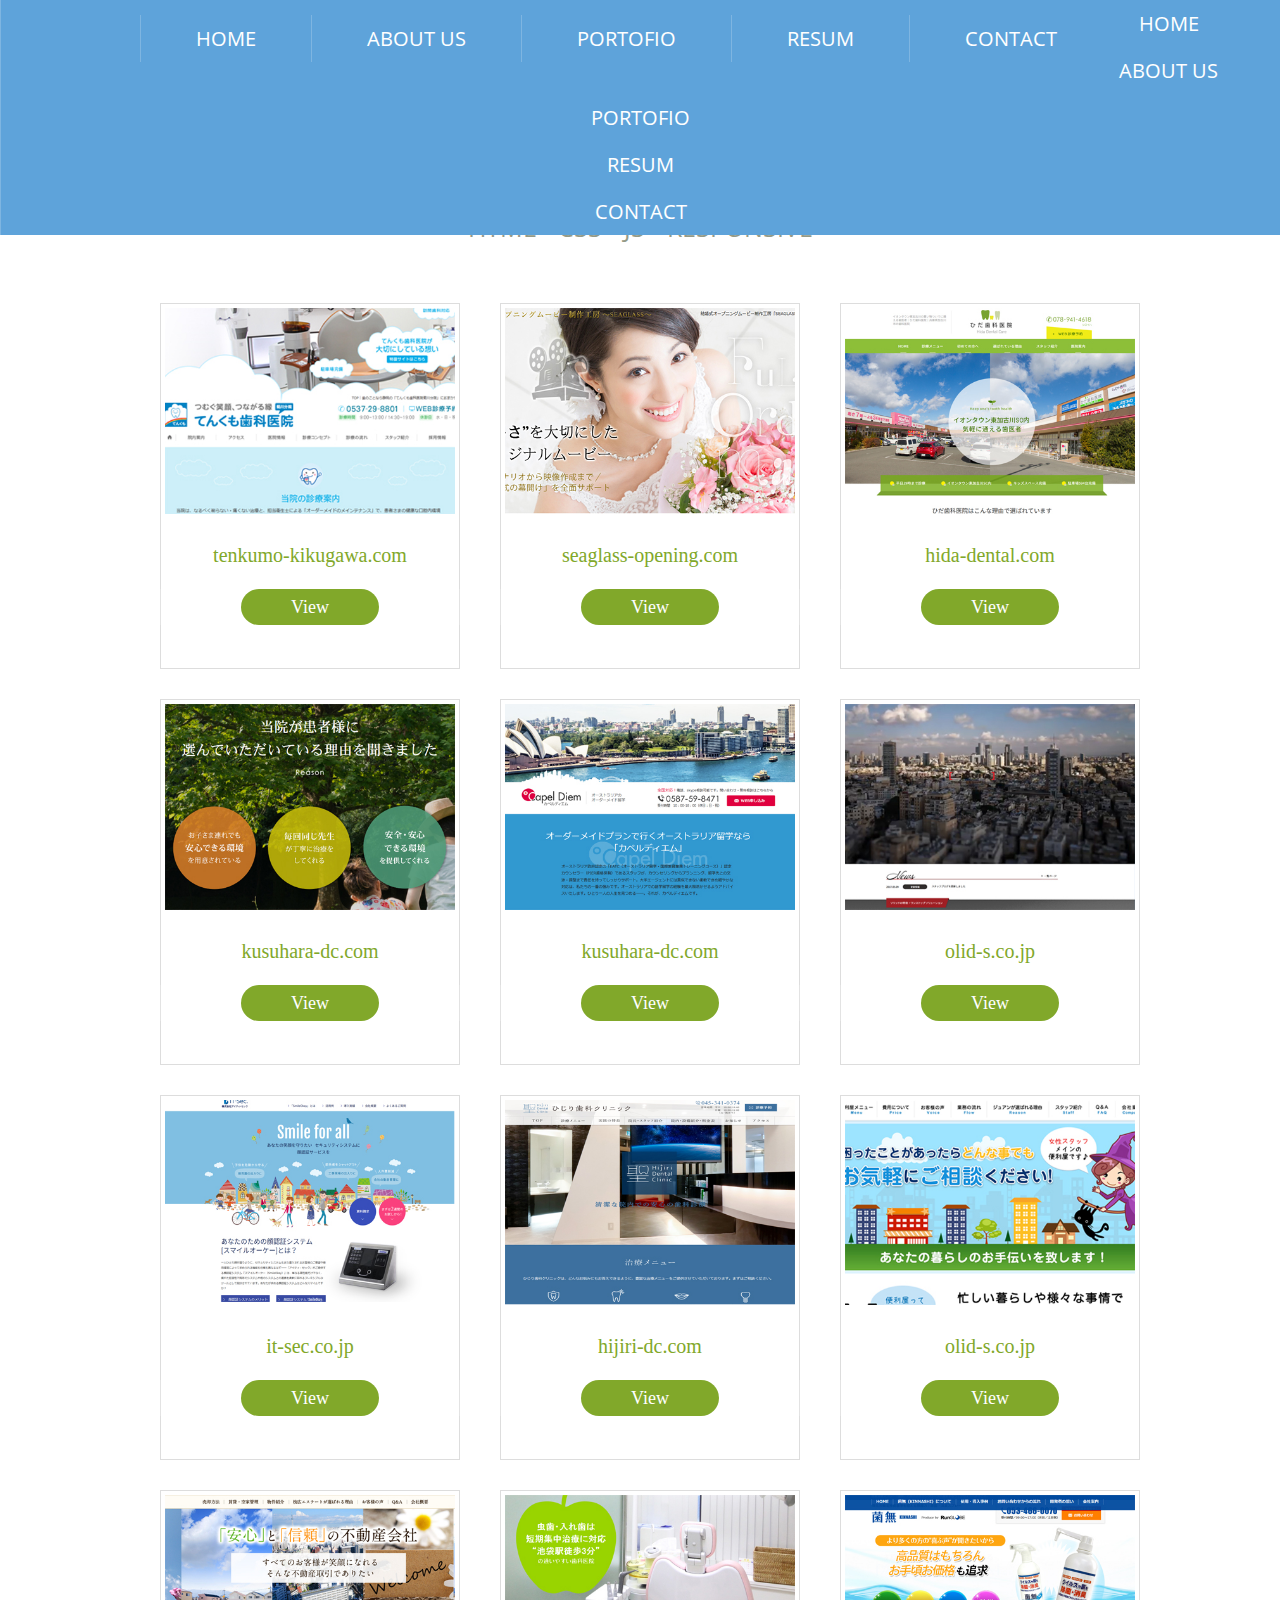
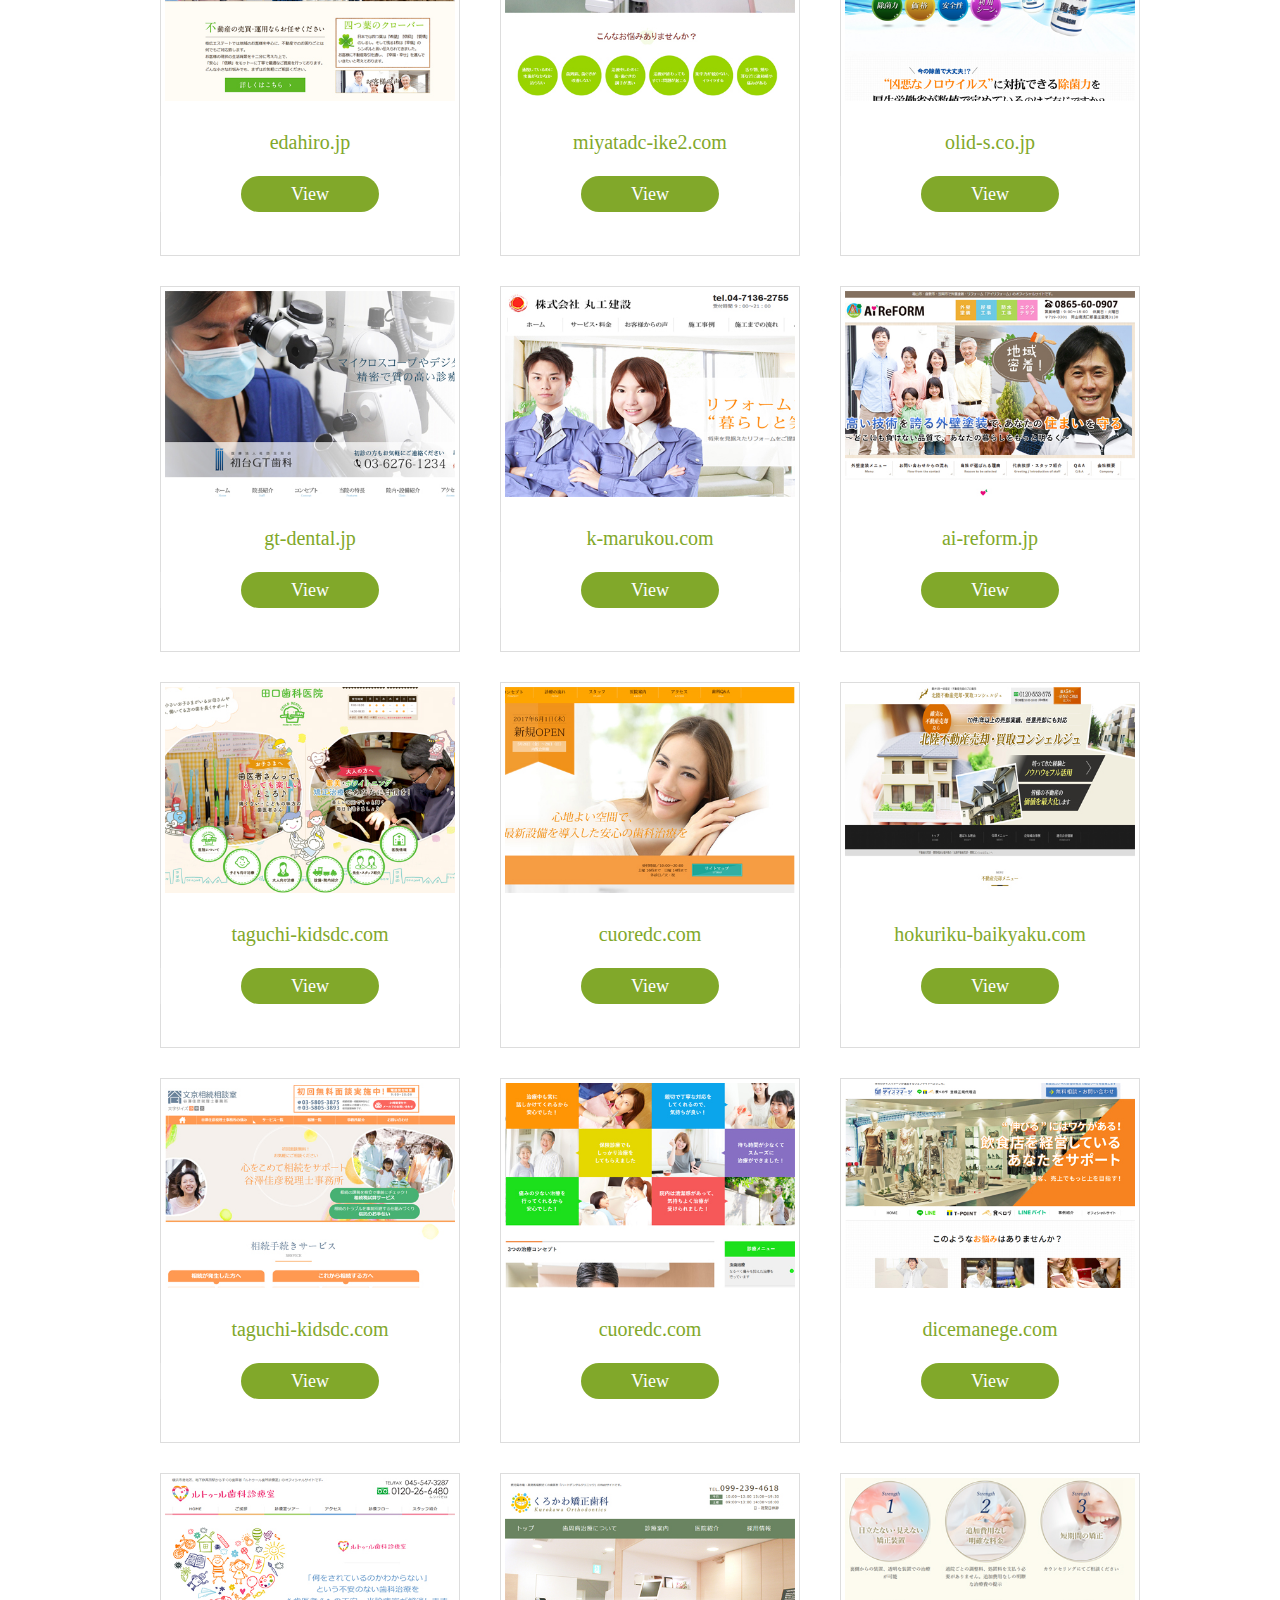
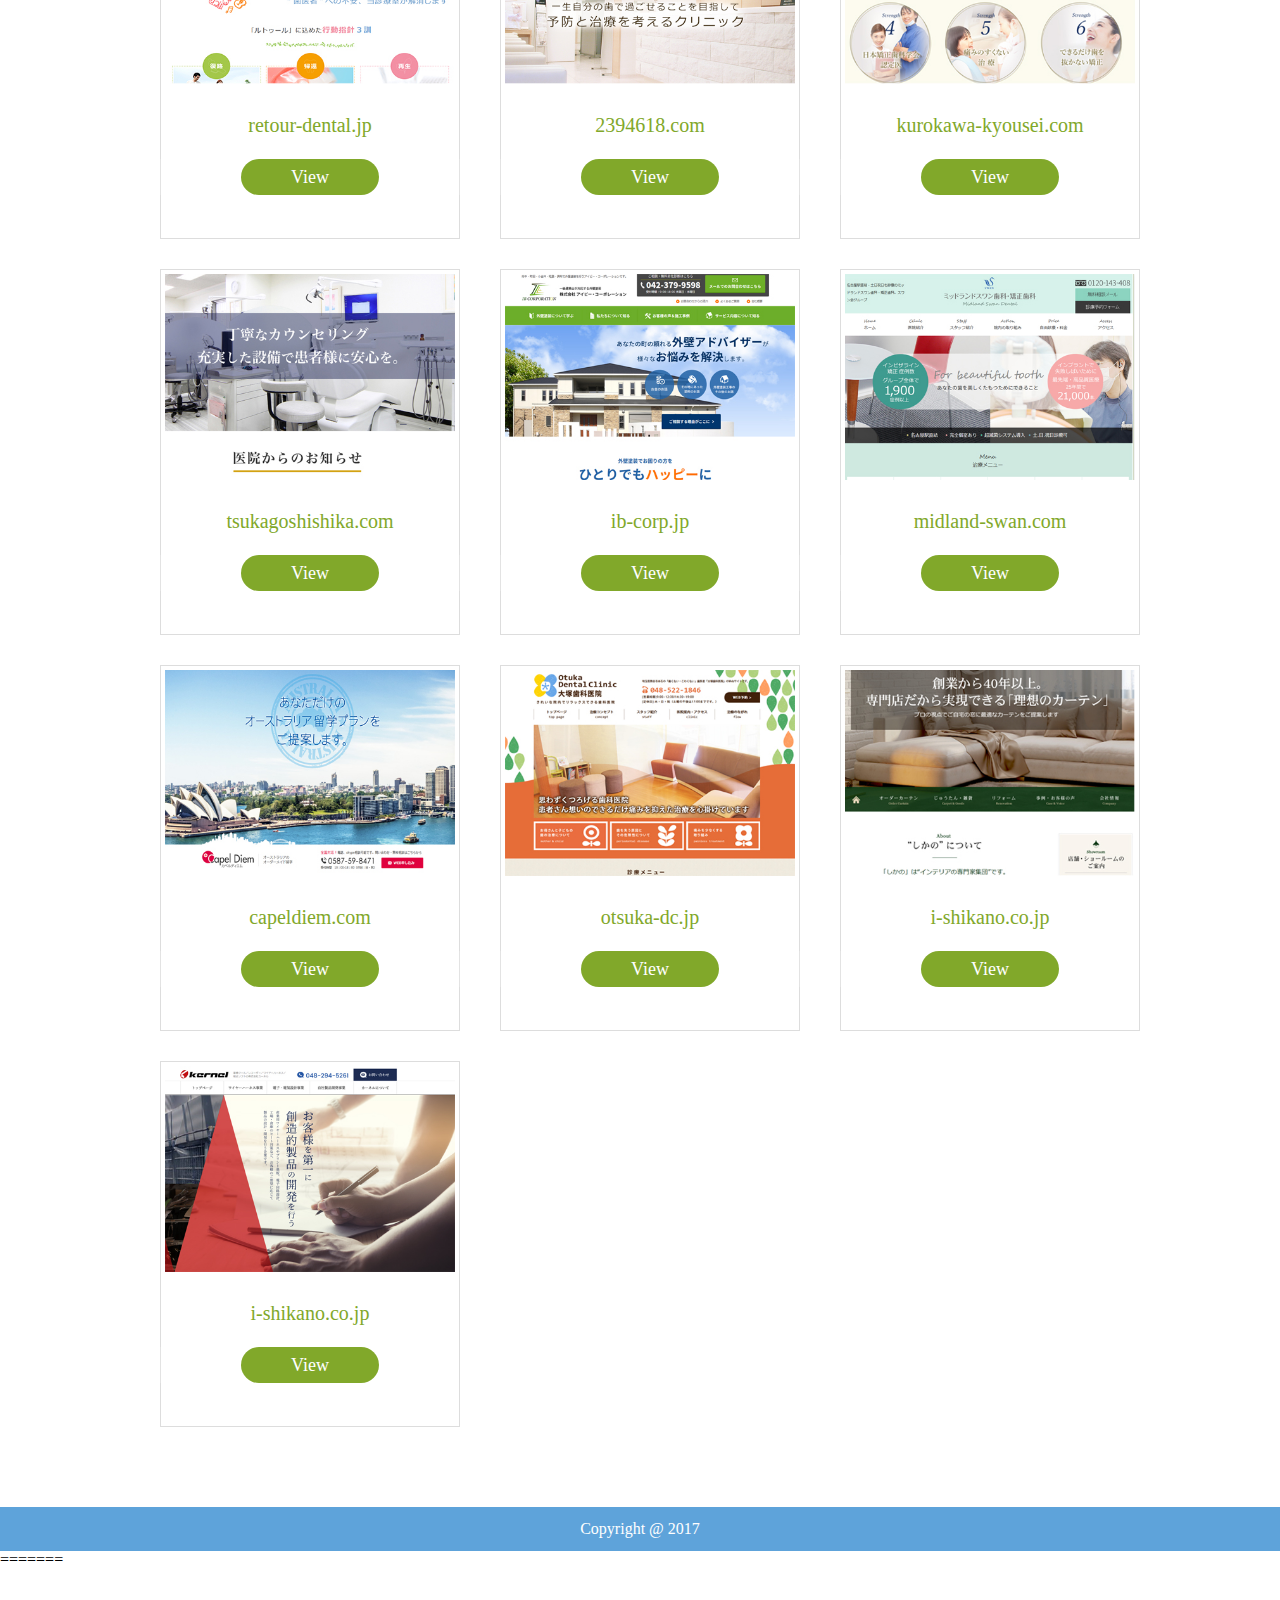
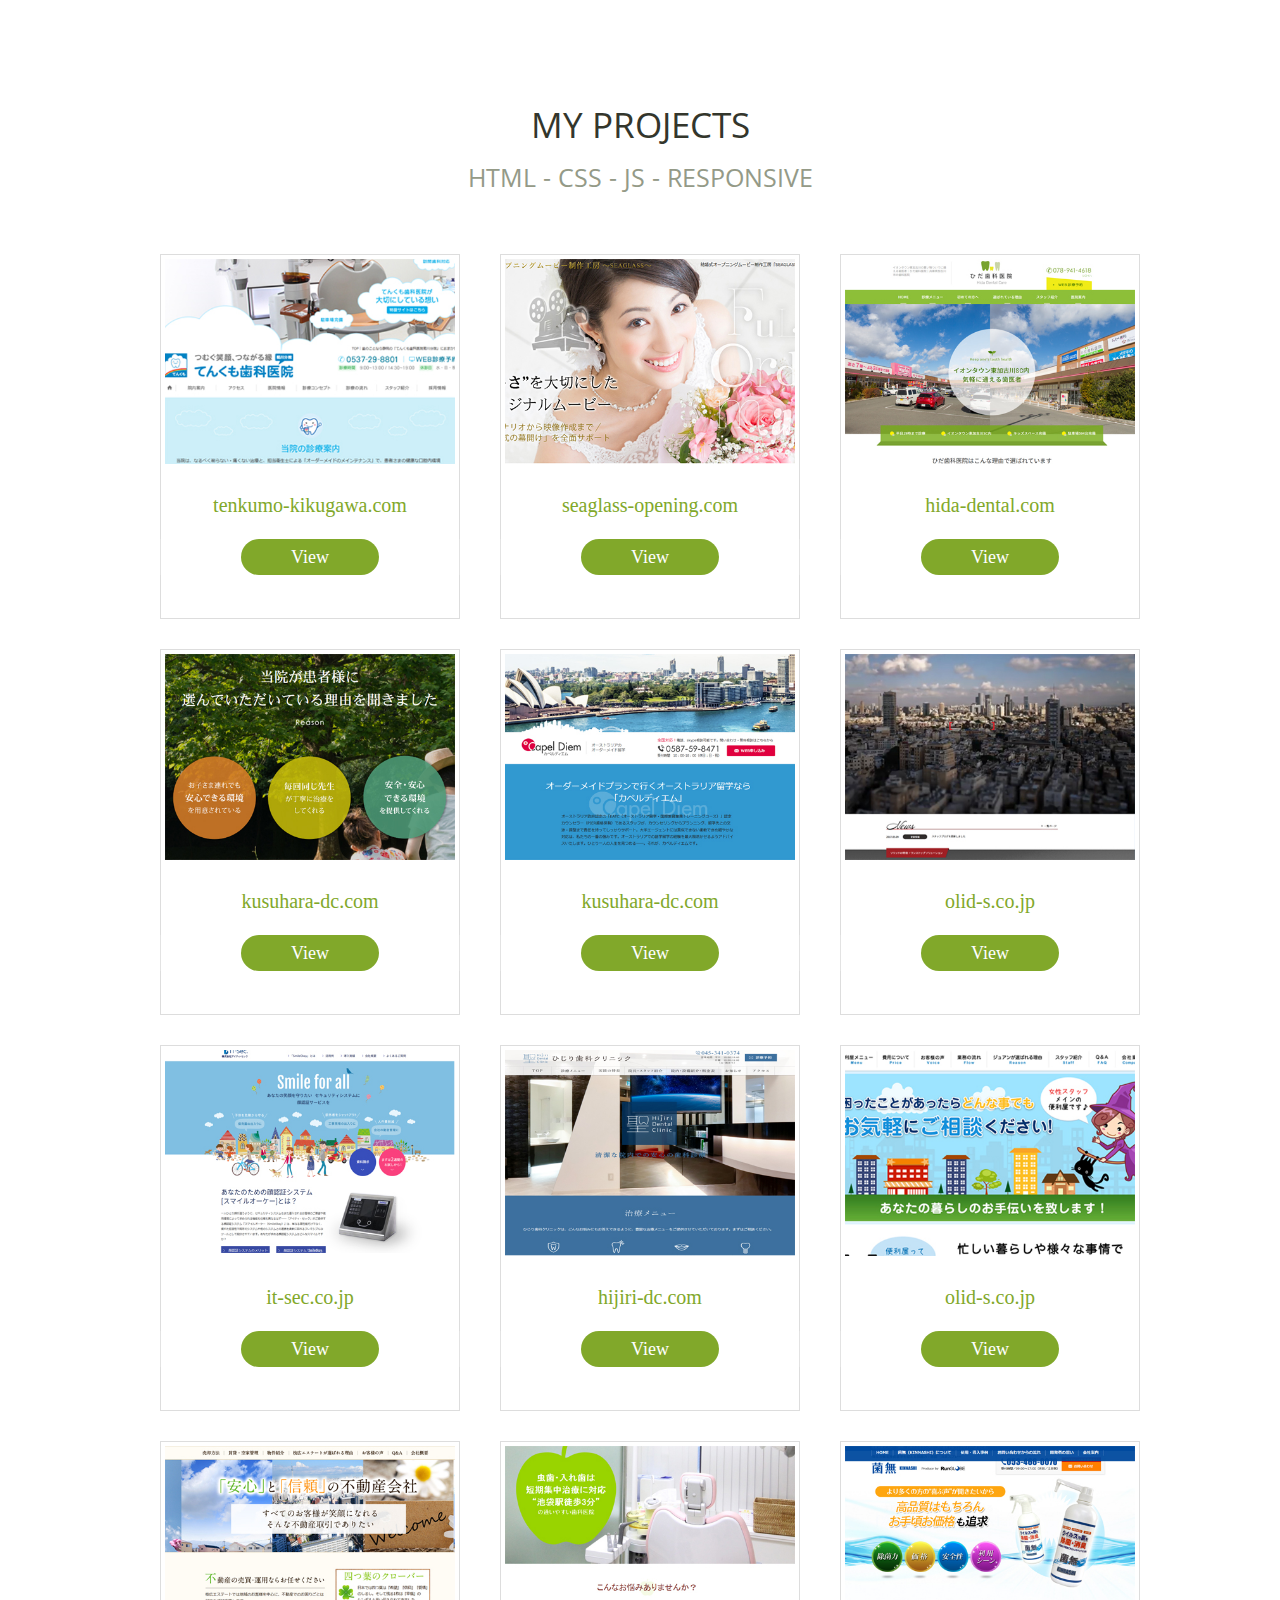
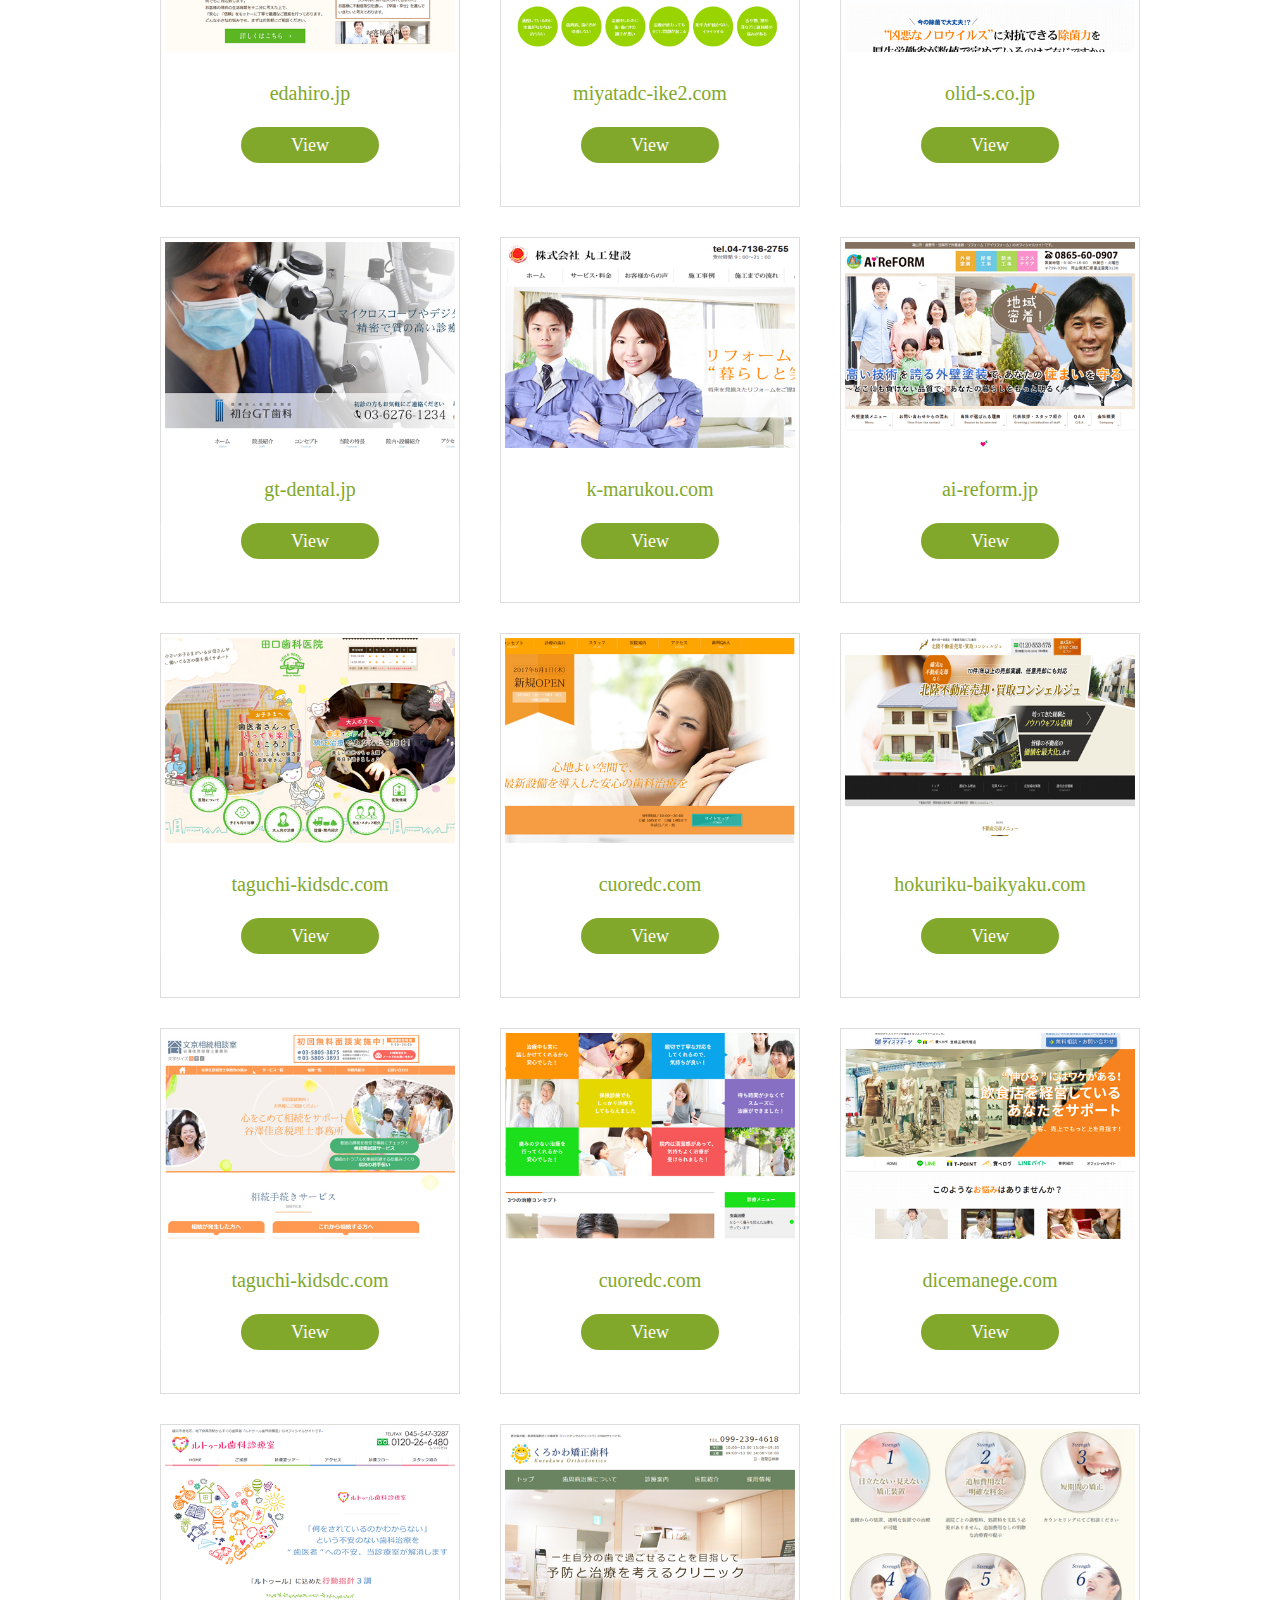
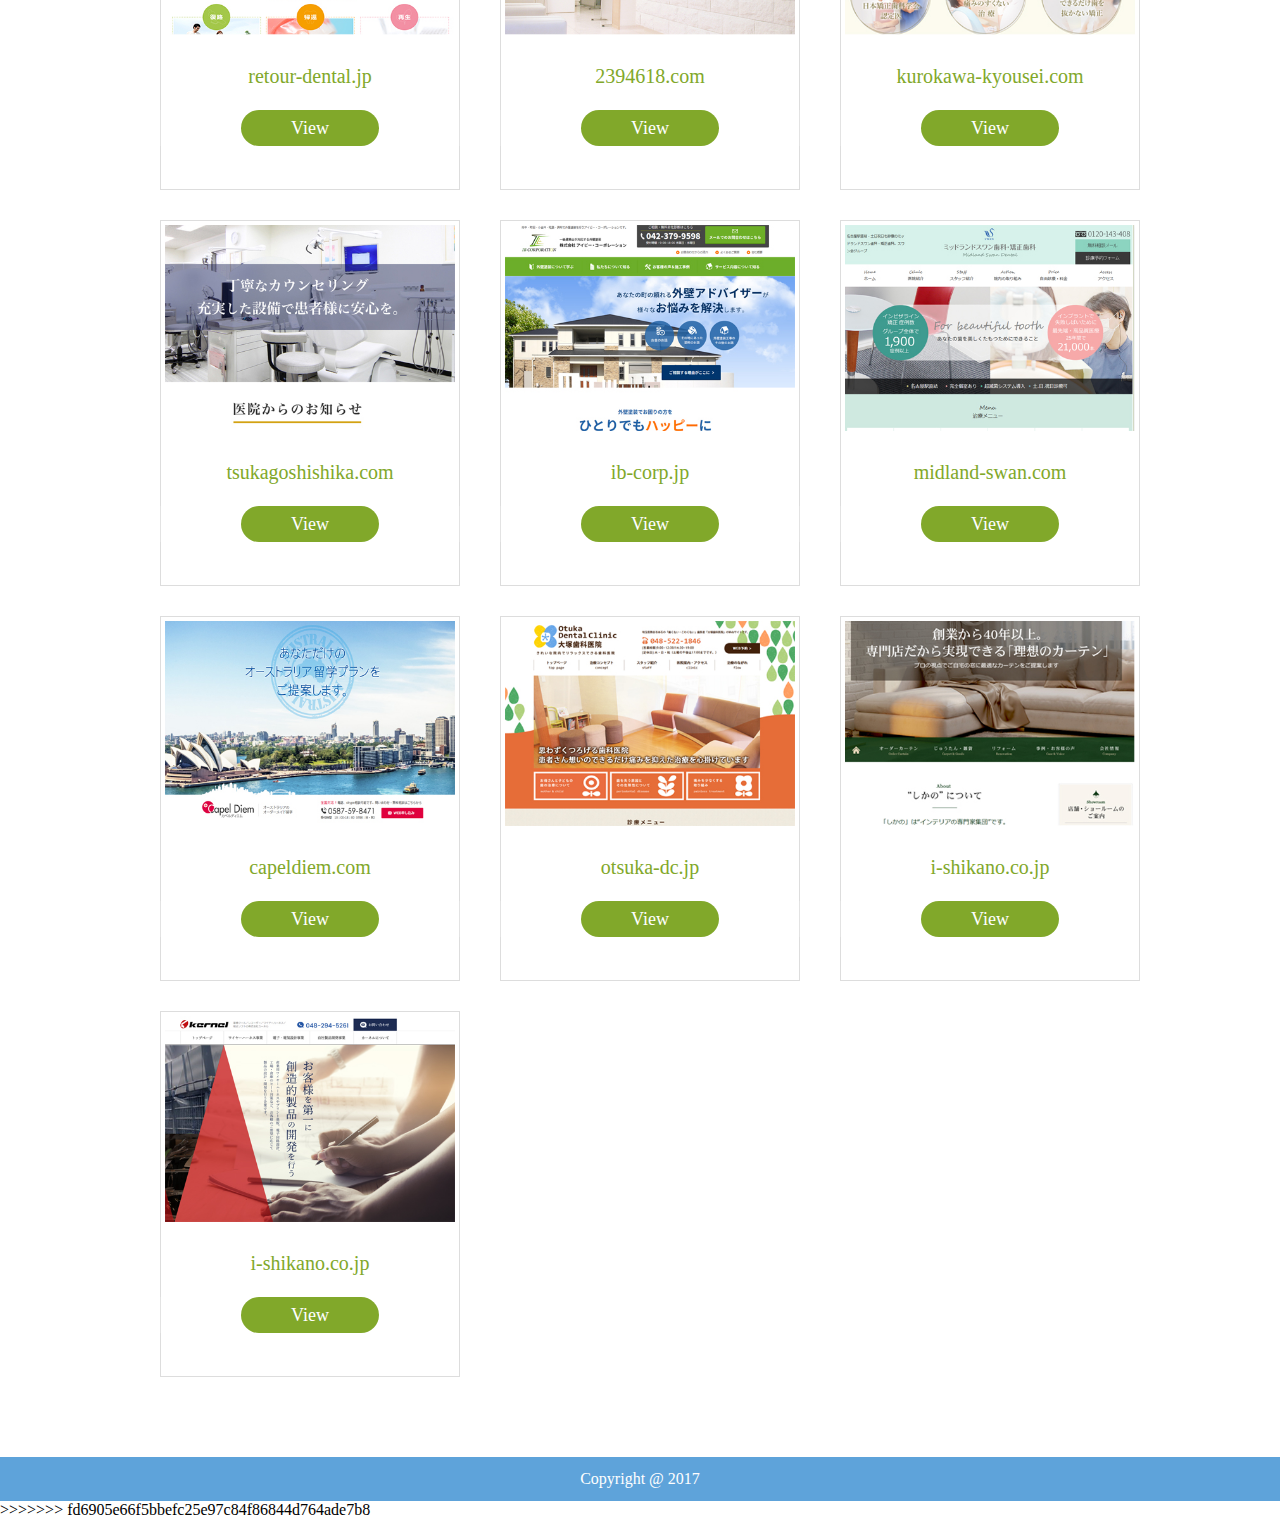
==== portofio.html @ ca1fb55f "Merge branch 'master' of https://github.com/hongdiep/portfolio" ====
<<<<<<< HEAD
<!doctype html>
<html lang="ja">
<head>
<meta charset="utf-8">
<meta name="viewport" content="width=device-width, initial-scale=-100%, user-scalable=yes" />
<meta name="format-detection" content="telephone=no">
<meta property="og:type" content="website">
<title></title>
<meta name="keywords" content="">
<meta name="description" content="">
<link rel="stylesheet" href="css/styles.css">
<link rel="stylesheet" href="css/responsive.css">
<script src="js/jquery-2.0.0.min.js"></script>
<script src="js/common.js"></script>
</head>
<body>
<div id="wrapper">
  <header>
    <nav>
      <ul class="pc_gnavi">
        <li><a href="index.html#index">HOME</a></li>
        <li><a href="index.html#about">ABOUT US</a></li>
        <li><a href="index.html#portofio">PORTOFIO</a></li>
        <li><a href="index.html#resum">RESUM</a></li>
        <li><a href="index.html#contact">CONTACT</a></li>
      </ul>
      <ul class="sp_gnavi">
        <li><a href="#index">HOME</a></li>
        <li><a href="#about">ABOUT US</a></li>
        <li><a href="portofio.html">PORTOFIO</a></li>
        <li><a href="resum.html">RESUM</a></li>
        <li><a href="contact.html">CONTACT</a></li>
      </ul>
    </nav>
  </header>
  <!--main-->
  <main>
    <div id="content"> 
      <!--portofio-->
      <div class="box_portofio" id="portofio">
        <h3>MY PROJECTS <span>HTML - CSS - JS - RESPONSIVE</span></h3>
        <ul class="list_portofio">
          <li><a href="images/01.png" target="_blank"><img src="images/img01.jpg" alt="tenkumo-kikugawa.com"></a><span class="url">tenkumo-kikugawa.com</span><a href="http://tenkumo-kikugawa.com/" class="btn_view" target="_blank">View</a></li>
          <li><a href="images/02.png" target="_blank"><img src="images/img02.jpg" alt="seaglass-opening.com"></a><span class="url">seaglass-opening.com</span><a href="http://www.seaglass-opening.com/" class="btn_view" target="_blank">View</a></li>
          <li><a href="images/03.png" target="_blank"><img src="images/img03.jpg" alt="hida-dental.com<"></a><span class="url">hida-dental.com</span><a href="http://www.hida-dental.com/" class="btn_view" target="_blank">View</a></li>
          <li><a href="images/04.png" target="_blank"><img src="images/img04.jpg" alt="kusuhara-dc.com"></a><span class="url">kusuhara-dc.com</span><a href="http://www.kusuhara-dc.com/" class="btn_view" target="_blank">View</a></li>
          <li><a href="images/05.png" target="_blank"><img src="images/img05.jpg" alt="kusuhara-dc.com"></a><span class="url">kusuhara-dc.com</span><a href="http://www.seaglass-opening.com/" class="btn_view" target="_blank">View</a></li>
          <li><a href="images/06.png" target="_blank"><img src="images/img06.jpg" alt="olid-s.co.jp"></a><span class="url">olid-s.co.jp</span><a href="http://olid-s.co.jp/" class="btn_view" target="_blank">View</a></li>
          <li><a href="images/07.png" target="_blank"><img src="images/img07.jpg" alt="it-sec.co.jp<"></a><span class="url">it-sec.co.jp</span><a href="http://it-sec.co.jp/" class="btn_view" target="_blank">View</a></li>
          <li><a href="images/08.png" target="_blank"><img src="images/img08.jpg" alt="hijiri-dc.com"></a><span class="url">hijiri-dc.com</span><a href="http://hijiri-dc.com/" class="btn_view" target="_blank">View</a></li>
          <li><a href="images/09.png" target="_blank"><img src="images/img09.jpg" alt="olid-s.co.jp"></a><span class="url">olid-s.co.jp</span><a href="http://olid-s.co.jp/" class="btn_view" target="_blank">View</a></li>
          <li><a href="images/10.png" target="_blank"><img src="images/img10.jpg" alt="edahiro.jp"></a> <span class="url">edahiro.jp</span><a href="http://www.edahiro.jp/" class="btn_view" target="_blank">View</a></li>
          <li><a href="images/11.png" target="_blank"><img src="images/img11.jpg" alt="miyatadc-ike2.com"></a><span class="url">miyatadc-ike2.com</span><a href="http://miyatadc-ike2.com/" class="btn_view" target="_blank">View</a></li>
          <li><a href="images/12.png" target="_blank"><img src="images/img12.jpg" alt="tenkumo-kikugawa.com"></a><span class="url">olid-s.co.jp</span><a href="http://olid-s.co.jp/" class="btn_view" target="_blank">View</a></li>
          <li><a href="images/13.png" target="_blank"><img src="images/img13.jpg" alt="gt-dental.jp"></a> <span class="url">gt-dental.jp</span><a href="http://gt-dental.jp/" class="btn_view" target="_blank">View</a></li>
          <li><a href="images/14.png" target="_blank"><img src="images/img14.jpg" alt="k-marukou.com"></a><span class="url">k-marukou.com</span><a href="http://k-marukou.com/" class="btn_view" target="_blank">View</a></li>
          <li><a href="images/15.png" target="_blank"><img src="images/img15.jpg" alt="ai-reform.jp"></a><span class="url">ai-reform.jp</span><a href="http://ai-reform.jp/" class="btn_view" target="_blank">View</a></li>
          <li><a href="images/16.png" target="_blank"><img src="images/img16.jpg" alt="taguchi-kidsdc.com"></a> <span class="url">taguchi-kidsdc.com</span><a href="http://taguchi-kidsdc.com/" class="btn_view" target="_blank">View</a></li>
          <li><a href="images/17.png" target="_blank"><img src="images/img17.jpg" alt="cuoredc.com"></a><span class="url">cuoredc.com</span><a href="http://cuoredc.com/" class="btn_view" target="_blank">View</a></li>
          <li><a href="images/18.png" target="_blank"><img src="images/img18.jpg" alt="hokuriku-baikyaku.com"></a><span class="url">hokuriku-baikyaku.com</span><a href="http://hokuriku-baikyaku.com/" class="btn_view" target="_blank">View</a></li>
          <li><a href="images/19.png" target="_blank"><img src="images/img19.jpg" alt="taguchi-kidsdc.com"></a> <span class="url">taguchi-kidsdc.com</span><a href="http://taguchi-kidsdc.com/" class="btn_view" target="_blank">View</a></li>
          <li><a href="images/20.png" target="_blank"><img src="images/img20.jpg" alt="cuoredc.com"></a><span class="url">cuoredc.com</span><a href="http://cuoredc.com/" class="btn_view" target="_blank">View</a></li>
          <li><a href="images/21.png" target="_blank"><img src="images/img21.jpg" alt="dicemanege.com"></a><span class="url">dicemanege.com</span><a href="http://dicemanege.com/" class="btn_view" target="_blank">View</a></li>
          <li><a href="images/22.png" target="_blank"><img src="images/img22.jpg" alt="retour-dental.jp"></a> <span class="url">retour-dental.jp</span><a href="http://retour-dental.jp/" class="btn_view" target="_blank">View</a></li>
          <li><a href="images/23.png" target="_blank"><img src="images/img23.jpg" alt="2394618.com"></a><span class="url">2394618.com</span><a href="http://2394618.com/" class="btn_view" target="_blank">View</a></li>
          <li><a href="images/24.png" target="_blank"><img src="images/img24.jpg" alt="kurokawa-kyousei.com"></a><span class="url">kurokawa-kyousei.com</span><a href="http://kurokawa-kyousei.com/" class="btn_view" target="_blank">View</a></li>
          <li><a href="images/25.png" target="_blank"><img src="images/img25.jpg" alt="tsukagoshishika.com"></a> <span class="url">tsukagoshishika.com</span><a href="http://tsukagoshishika.com/" class="btn_view" target="_blank">View</a></li>
          <li><a href="images/26.png" target="_blank"><img src="images/img26.jpg" alt="ib-corp.jp"></a><span class="url">ib-corp.jp</span><a href="http://ib-corp.jp/" class="btn_view" target="_blank">View</a></li>
          <li><a href="images/27.png" target="_blank"><img src="images/img27.jpg" alt="midland-swan.com"></a><span class="url">midland-swan.com</span><a href="http://midland-swan.com/" class="btn_view" target="_blank">View</a></li>
       <li><a href="images/28.png" target="_blank"><img src="images/img28.jpg" alt="capeldiem.com"></a> <span class="url">capeldiem.com</span><a href="http://capeldiem.com/" class="btn_view" target="_blank">View</a></li>
          <li><a href="images/29.png" target="_blank"><img src="images/img29.jpg" alt="otsuka-dc.jp"></a><span class="url">otsuka-dc.jp</span><a href="http://otsuka-dc.jp/" class="btn_view" target="_blank">View</a></li>
          <li><a href="images/30.png" target="_blank"><img src="images/img30.jpg" alt="i-shikano.co.jp"></a><span class="url">i-shikano.co.jp</span><a href="http://i-shikano.co.jp/" class="btn_view" target="_blank">View</a></li>
  <li><a href="images/31.png" target="_blank"><img src="images/img31.jpg" alt=""></a><span class="url">i-shikano.co.jp</span><a href="" class="btn_view" target="_blank">View</a></li>

        </ul>
      </div>
    </div>
  </main>
  <footer>Copyright @ 2017</footer>
</div>
</body>
</html>
=======
<!doctype html>
<html lang="ja">
<head>
<meta charset="utf-8">
<meta name="viewport" content="width=device-width, initial-scale=-100%, user-scalable=yes" />
<meta name="format-detection" content="telephone=no">
<meta property="og:type" content="website">
<title></title>
<meta name="keywords" content="">
<meta name="description" content="">
<link rel="stylesheet" href="css/styles.css">
<link rel="stylesheet" href="css/responsive.css">
<script src="js/jquery-2.0.0.min.js"></script>
<script src="js/common.js"></script>
</head>
<body>
<div id="wrapper">
  <header>
    <nav>
      <ul class="pc_gnavi">
        <li><a href="index.html#index">HOME</a></li>
        <li><a href="index.html#about">ABOUT US</a></li>
        <li><a href="index.html#portofio">PORTOFIO</a></li>
        <li><a href="index.html#resum">RESUM</a></li>
        <li><a href="index.html#contact">CONTACT</a></li>
      </ul>
      <ul class="sp_gnavi">
        <li><a href="#index">HOME</a></li>
        <li><a href="#about">ABOUT US</a></li>
        <li><a href="portofio.html">PORTOFIO</a></li>
        <li><a href="resum.html">RESUM</a></li>
        <li><a href="contact.html">CONTACT</a></li>
      </ul>
    </nav>
  </header>
  <!--main-->
  <main>
    <div id="content"> 
      <!--portofio-->
      <div class="box_portofio" id="portofio">
        <h3>MY PROJECTS <span>HTML - CSS - JS - RESPONSIVE</span></h3>
        <ul class="list_portofio">
          <li><a href="images/01.png" target="_blank"><img src="images/img01.jpg" alt="tenkumo-kikugawa.com"></a><span class="url">tenkumo-kikugawa.com</span><a href="http://tenkumo-kikugawa.com/" class="btn_view" target="_blank">View</a></li>
          <li><a href="images/02.png" target="_blank"><img src="images/img02.jpg" alt="seaglass-opening.com"></a><span class="url">seaglass-opening.com</span><a href="http://www.seaglass-opening.com/" class="btn_view" target="_blank">View</a></li>
          <li><a href="images/03.png" target="_blank"><img src="images/img03.jpg" alt="hida-dental.com<"></a><span class="url">hida-dental.com</span><a href="http://www.hida-dental.com/" class="btn_view" target="_blank">View</a></li>
          <li><a href="images/04.png" target="_blank"><img src="images/img04.jpg" alt="kusuhara-dc.com"></a><span class="url">kusuhara-dc.com</span><a href="http://www.kusuhara-dc.com/" class="btn_view" target="_blank">View</a></li>
          <li><a href="images/05.png" target="_blank"><img src="images/img05.jpg" alt="kusuhara-dc.com"></a><span class="url">kusuhara-dc.com</span><a href="http://www.seaglass-opening.com/" class="btn_view" target="_blank">View</a></li>
          <li><a href="images/06.png" target="_blank"><img src="images/img06.jpg" alt="olid-s.co.jp"></a><span class="url">olid-s.co.jp</span><a href="http://olid-s.co.jp/" class="btn_view" target="_blank">View</a></li>
          <li><a href="images/07.png" target="_blank"><img src="images/img07.jpg" alt="it-sec.co.jp<"></a><span class="url">it-sec.co.jp</span><a href="http://it-sec.co.jp/" class="btn_view" target="_blank">View</a></li>
          <li><a href="images/08.png" target="_blank"><img src="images/img08.jpg" alt="hijiri-dc.com"></a><span class="url">hijiri-dc.com</span><a href="http://hijiri-dc.com/" class="btn_view" target="_blank">View</a></li>
          <li><a href="images/09.png" target="_blank"><img src="images/img09.jpg" alt="olid-s.co.jp"></a><span class="url">olid-s.co.jp</span><a href="http://olid-s.co.jp/" class="btn_view" target="_blank">View</a></li>
          <li><a href="images/10.png" target="_blank"><img src="images/img10.jpg" alt="edahiro.jp"></a> <span class="url">edahiro.jp</span><a href="http://www.edahiro.jp/" class="btn_view" target="_blank">View</a></li>
          <li><a href="images/11.png" target="_blank"><img src="images/img11.jpg" alt="miyatadc-ike2.com"></a><span class="url">miyatadc-ike2.com</span><a href="http://miyatadc-ike2.com/" class="btn_view" target="_blank">View</a></li>
          <li><a href="images/12.png" target="_blank"><img src="images/img12.jpg" alt="tenkumo-kikugawa.com"></a><span class="url">olid-s.co.jp</span><a href="http://olid-s.co.jp/" class="btn_view" target="_blank">View</a></li>
          <li><a href="images/13.png" target="_blank"><img src="images/img13.jpg" alt="gt-dental.jp"></a> <span class="url">gt-dental.jp</span><a href="http://gt-dental.jp/" class="btn_view" target="_blank">View</a></li>
          <li><a href="images/14.png" target="_blank"><img src="images/img14.jpg" alt="k-marukou.com"></a><span class="url">k-marukou.com</span><a href="http://k-marukou.com/" class="btn_view" target="_blank">View</a></li>
          <li><a href="images/15.png" target="_blank"><img src="images/img15.jpg" alt="ai-reform.jp"></a><span class="url">ai-reform.jp</span><a href="http://ai-reform.jp/" class="btn_view" target="_blank">View</a></li>
          <li><a href="images/16.png" target="_blank"><img src="images/img16.jpg" alt="taguchi-kidsdc.com"></a> <span class="url">taguchi-kidsdc.com</span><a href="http://taguchi-kidsdc.com/" class="btn_view" target="_blank">View</a></li>
          <li><a href="images/17.png" target="_blank"><img src="images/img17.jpg" alt="cuoredc.com"></a><span class="url">cuoredc.com</span><a href="http://cuoredc.com/" class="btn_view" target="_blank">View</a></li>
          <li><a href="images/18.png" target="_blank"><img src="images/img18.jpg" alt="hokuriku-baikyaku.com"></a><span class="url">hokuriku-baikyaku.com</span><a href="http://hokuriku-baikyaku.com/" class="btn_view" target="_blank">View</a></li>
          <li><a href="images/19.png" target="_blank"><img src="images/img19.jpg" alt="taguchi-kidsdc.com"></a> <span class="url">taguchi-kidsdc.com</span><a href="http://taguchi-kidsdc.com/" class="btn_view" target="_blank">View</a></li>
          <li><a href="images/20.png" target="_blank"><img src="images/img20.jpg" alt="cuoredc.com"></a><span class="url">cuoredc.com</span><a href="http://cuoredc.com/" class="btn_view" target="_blank">View</a></li>
          <li><a href="images/21.png" target="_blank"><img src="images/img21.jpg" alt="dicemanege.com"></a><span class="url">dicemanege.com</span><a href="http://dicemanege.com/" class="btn_view" target="_blank">View</a></li>
          <li><a href="images/22.png" target="_blank"><img src="images/img22.jpg" alt="retour-dental.jp"></a> <span class="url">retour-dental.jp</span><a href="http://retour-dental.jp/" class="btn_view" target="_blank">View</a></li>
          <li><a href="images/23.png" target="_blank"><img src="images/img23.jpg" alt="2394618.com"></a><span class="url">2394618.com</span><a href="http://2394618.com/" class="btn_view" target="_blank">View</a></li>
          <li><a href="images/24.png" target="_blank"><img src="images/img24.jpg" alt="kurokawa-kyousei.com"></a><span class="url">kurokawa-kyousei.com</span><a href="http://kurokawa-kyousei.com/" class="btn_view" target="_blank">View</a></li>
          <li><a href="images/25.png" target="_blank"><img src="images/img25.jpg" alt="tsukagoshishika.com"></a> <span class="url">tsukagoshishika.com</span><a href="http://tsukagoshishika.com/" class="btn_view" target="_blank">View</a></li>
          <li><a href="images/26.png" target="_blank"><img src="images/img26.jpg" alt="ib-corp.jp"></a><span class="url">ib-corp.jp</span><a href="http://ib-corp.jp/" class="btn_view" target="_blank">View</a></li>
          <li><a href="images/27.png" target="_blank"><img src="images/img27.jpg" alt="midland-swan.com"></a><span class="url">midland-swan.com</span><a href="http://midland-swan.com/" class="btn_view" target="_blank">View</a></li>
       <li><a href="images/28.png" target="_blank"><img src="images/img28.jpg" alt="capeldiem.com"></a> <span class="url">capeldiem.com</span><a href="http://capeldiem.com/" class="btn_view" target="_blank">View</a></li>
          <li><a href="images/29.png" target="_blank"><img src="images/img29.jpg" alt="otsuka-dc.jp"></a><span class="url">otsuka-dc.jp</span><a href="http://otsuka-dc.jp/" class="btn_view" target="_blank">View</a></li>
          <li><a href="images/30.png" target="_blank"><img src="images/img30.jpg" alt="i-shikano.co.jp"></a><span class="url">i-shikano.co.jp</span><a href="http://i-shikano.co.jp/" class="btn_view" target="_blank">View</a></li>
  <li><a href="images/31.png" target="_blank"><img src="images/img31.jpg" alt=""></a><span class="url">i-shikano.co.jp</span><a href="" class="btn_view" target="_blank">View</a></li>

        </ul>
      </div>
    </div>
  </main>
  <footer>Copyright @ 2017</footer>
</div>
</body>
</html>
>>>>>>> fd6905e66f5bbefc25e97c84f86844d764ade7b8
---- css/styles.css ----
<<<<<<< HEAD
@charset "utf-8";
body {
	font-family: 'Open Sans Light', sans-serif;
	font-size: 14px;
	line-height: 1.7em;
	color: #666
}
@font-face {
	font-family: 'Open Sans';
	src: url(../fonts/OpenSans-Regular.ttf);
}
@font-face {
	font-family: 'Open Sans Light';
	src: url(../fonts/OpenSans-Light.ttf);
}
* {
	margin: 0;
	padding: 0
}
*, *:after, *:before {
	box-sizing: border-box
}
#wrapper {
	min-width: 1000px;
	overflow: hidden;
	position: relative
}
.inner {
	width: 1000px;
	margin: 0 auto
}
main {
	margin-top: 80px
}
ul, li {
	list-style: none
}
nav {
	width: 100%;
	position: fixed;
	top: 0;
	left: 0;
	background: #5ea3da;
	z-index: 90;
}
nav:after {
	content: "";
	position: absolute;
	bottom: 0;
	left: 0;
	width: 100%;
	height: 5px;
	animation: hieghtLine 20s;
	animation-timing-function: ease-in;
	animation-iteration-count: infinite;
	-webkit-animation-direction: reverse
}
@keyframes hieghtLine {
 0% {
 background: #B32EA0;
 left: -100%;
}
 25% {
 left:0;
}
 50% {
 left:100%;
 background: #f7a426;
}
 100% {
 left:0;
}
}
.pc_gnavi {
	width: 1000px;
	margin: 0 auto;
	text-align: center;
}
.pc_gnavi li {
	float: left;
	padding: 15px 0;
	position: relative;
	z-index: 1;
}
.pc_gnavi li:after {
	content: "";
	position: absolute;
	width: 100%;
	height: 100%;
	background: rgba(255,255,255,0.2);
	z-index: -1;
	margin: 0 auto;
	top: 0;
	left: 0;
	transition: all 0.2s ease;
	opacity: 0;
	transform: scale(0.5)
}
.pc_gnavi li:hover:after {
	opacity: 1;
	transform: scale(1)
}
nav a {
	display: block;
	color: #fff;
	font-size: 20px;
	text-align: center;
	padding: 10px 55px;
	text-decoration: none;
	font-family: 'Open Sans';
	border-left: 1px solid rgba(255,255,255,0.2);
}
h1, h2, h3, h4 {
	font-size: 35px;
	text-align: center;
	color: #33362c;
	font-weight: normal;
	margin-bottom: 50px;
	line-height: 1.5em;
	font-family: 'Open Sans';
}
h3 span {
	display: block;
	color: #949a87;
	font-size: 25px
}
.box_idx {
	padding: 10% 0
}
.list01 {
	margin: 0 auto;
	text-align: center
}
.list01 li {
	width: 22%;
	margin: 0 1%;
	display: inline-block;
}
.list01 li:hover img {
	opacity: 0.9
}
.list01 img {
	max-width: 100%;
	padding: 4px;
	border: 1px solid #cee4f4;
	position: relative;
	transition: all 0.5s ease;
}
.list01 img:hover {
	transform: scale(1.05)
}
.list01 .tit {
	font-weight: bold;
	font-size: 20px;
	margin-bottom: 20px
}
.pink {
	color: #d60c80
}
.organ {
	color: #ff8400
}
.list01 span {
	display: block
}
.url {
	color: #81a82a;
	margin: 30px auto;
	font-size: 20px
}
.btn_view {
	color: #fff;
	text-align: center;
	background: #81a82a;
	border-radius: 40px;
	padding: 8px 50px;
	text-decoration: none;
	position: relative;
	transition: all ease 0.3s;
	z-index: 1;
	font-size: 18px
}
.btn_view:after {
	content: '';
	position: absolute;
	left: -100%;
	top: 0;
	width: 100%;
	height: 100%;
	background: rgba(255,255,255,0.2);
	transition: all ease 0.3s;
	z-index: -1;
}
.btn_view:hover:after {
	left: 0;
}
.box_about {
	padding: 13% 0;
	text-align: center;
	line-height: 2em;
	background: url(../images/bg02.jpg) no-repeat;
	background-size: cover;
	color: #fff;
	position: relative;
	z-index: 1;
	background-attachment: fixed
}
.box_about:after {
	content: "";
	position: absolute;
	top: 0;
	left: 0;
	height: 100%;
	width: 100%;
	background: rgba(71,131,194,0.5);
	z-index: -1
}
.box_about h2 {
	color: #fff
}
.box_about p {
	font-size: 25px;
	line-height: 2em
}
.box_resume {
	padding: 80px 9%
}
.list_resume {
	border-left: 5px solid #2892d2;
}
.list_resume dl {
	margin-bottom: 100px
}
.list_resume dd {
	position: relative
}
.list_resume dt {
	position: relative;
	padding: 0 0 6% 5%;
	font-size: 25px;
	font-family: 'Open Sans';
	color: #33362c
}
.list_resume dt:before {
	position: absolute;
	content: "";
	width: 139px;
	height: 139px;
	background: url(../images/icon_file.png) no-repeat;
	background-size: 65%;
	left: -50px;
	top: -30px
}
.date {
	padding: 0 0 0 5%;
	position: relative;
	font-size: 23px;
	margin-bottom: 10px;
	font-family: 'Open Sans';
	color: #33362c
}
.date:before {
	content: "";
	position: absolute;
	height: 20px;
	width: 20px;
	border-radius: 100%;
	background: #96cae9;
	left: -13px;
	top: 0
}
.posi {
	font-size: 20px;
	margin-bottom: 10px;
	font-family: 'Open Sans Light';
	color: #33362c
}
.company {
	color: #949a87;
	margin-bottom: 20px;
	font-size: 20px
}
.posi, .company, .txt {
	padding: 0 0 0 5%
}
.txt {
	margin-bottom: 50px
}
.list_skill {
	padding: 15px 0 0 5%;
	overflow: hidden
}
.list_skill li {
	border-top-right-radius: 10px;
	border-bottom-right-radius: 10px;
	padding: 8px 5px;
	margin-bottom: 60px;
	position: relative;
	background: #ddd;
	margin-top: 15px
}
.list_skill li:after {
	height: 100%;
	content: "";
	position: absolute;
	background: #81a82a;
	top: 0;
	transition: all 0.5s ease-in;
	animation: processing 0.5s;
	left: 0
}
.list_skill .w_95:after {
	width: 95%;
	background: #892e8e;
}
.list_skill .w_100:after {
	width: 100%;
	background: #4783c2;
}
.list_skill .w_65:after {
	width: 65%;
	background: #d34b5b;
}
.list_skill .w_80:after {
	width: 80%;
	background: #56B33B;
}
.list_skill .w_85:after {
	width: 85%;
	background: #D9B127;
}
.list_skill .w_55:after {
	width: 55%;
	background: #389B8F;
}
.list_skill li.w_70:after {
	width: 70%;
	background: #02DE42;
}
.list_skill span {
	position: absolute
}
.list_skill .name {
	font-size: 20px;
	text-transform: uppercase;
	top: -30px;
	left: 0;
	font-weight: bold
}
@keyframes processing {
 0% {
 left:-100%
}
 100% {
 left:0
}
}
.list_skill .percent {
	right: 5px;
	font-weight: bold;
	font-size: 12px;
	color: #81A82A;
	top: -3px;
	align-items: center;
	display: inline-grid;
	text-align: center;
	position: absolute;
	z-index: 9
}
.box_contact {
	padding: 13% 0;
	background: url(../images/bg01.jpg) no-repeat;
	background-size: cover;
	color: #fff;
	background-attachment: fixed
}
.box_contact h4 {
	color: #fff
}
.list_contact {
	font-size: 20px;
	text-align: left
}
.list_contact li {
	margin-bottom: 15px;
	padding-left: 33%
}
.box_portofio {
	padding: 50px 0
}
.list_portofio {
	overflow: hidden;
	width: 1000px;
	margin: 0 auto
}
.list_portofio li {
	float: left;
	width: 30%;
	margin: 0 2% 30px 20px;
	padding: 4px 4px 50px 4px;
	border: 1px solid #ddd;
	text-align: center;
}
.list_portofio li:nth-child(3n) {
	float: right;
	margin-right: 0
}
.list_portofio li img {
	max-width: 100%;
	max-height: 100%;
}
.list_portofio li .url {
	display: block;
	color: #81a82a;
	margin: 30px auto;
	font-size: 20px;
}
footer {
	text-align: center;
	padding: 13px 0;
	color: #fff;
	background: #5ea3da
}
.btn-more {
	text-align: center;
	margin: 50px auto 0
}
.btn-more a {
	font-size: 25px;
	color: #5ea3da;
	text-decoration: none;
	position: relative;
	padding: 0 30px 0 0
}
.btn-more a:hover {
	color: #3d709f
}
.btn-more a:after {
	content: "\00bb";
	position: absolute;
	right: 0;
	top: 50%;
	transform: translateY(-50%);
	font-size: 30px;
	transition: all 0.5s ease
}
.btn-more a:hover:after {
	right: 10px
}
=======
@charset "utf-8";
body {
	font-family: 'Open Sans Light', sans-serif;
	font-size: 14px;
	line-height: 1.7em;
	color: #666
}
@font-face {
	font-family: 'Open Sans';
	src: url(../fonts/OpenSans-Regular.ttf);
}
@font-face {
	font-family: 'Open Sans Light';
	src: url(../fonts/OpenSans-Light.ttf);
}
* {
	margin: 0;
	padding: 0
}
*, *:after, *:before {
	box-sizing: border-box
}
#wrapper {
	min-width: 1000px;
	overflow: hidden;
	position: relative
}
.inner {
	width: 1000px;
	margin: 0 auto
}
main {
	margin-top: 80px
}
ul, li {
	list-style: none
}
nav {
	width: 100%;
	position: fixed;
	top: 0;
	left: 0;
	background: #5ea3da;
	z-index: 90;
}
nav:after {
	content: "";
	position: absolute;
	bottom: 0;
	left: 0;
	width: 100%;
	height: 5px;
	animation: hieghtLine 20s;
	animation-timing-function: ease-in;
	animation-iteration-count: infinite;
	-webkit-animation-direction: reverse
}
@keyframes hieghtLine {
 0% {
 background: #B32EA0;
 left: -100%;
}
 25% {
 left:0;
}
 50% {
 left:100%;
 background: #f7a426;
}
 100% {
 left:0;
}
}
.pc_gnavi {
	width: 1000px;
	margin: 0 auto;
	text-align: center;
}
.pc_gnavi li {
	float: left;
	padding: 15px 0;
	position: relative;
	z-index: 1;
}
.pc_gnavi li:after {
	content: "";
	position: absolute;
	width: 100%;
	height: 100%;
	background: rgba(255,255,255,0.2);
	z-index: -1;
	margin: 0 auto;
	top: 0;
	left: 0;
	transition: all 0.2s ease;
	opacity: 0;
	transform: scale(0.5)
}
.pc_gnavi li:hover:after {
	opacity: 1;
	transform: scale(1)
}
nav a {
	display: block;
	color: #fff;
	font-size: 20px;
	text-align: center;
	padding: 10px 55px;
	text-decoration: none;
	font-family: 'Open Sans';
	border-left: 1px solid rgba(255,255,255,0.2);
}
h1, h2, h3, h4 {
	font-size: 35px;
	text-align: center;
	color: #33362c;
	font-weight: normal;
	margin-bottom: 50px;
	line-height: 1.5em;
	font-family: 'Open Sans';
}
h3 span {
	display: block;
	color: #949a87;
	font-size: 25px
}
.box_idx {
	padding: 10% 0
}
.list01 {
	margin: 0 auto;
	text-align: center
}
.list01 li {
	width: 22%;
	margin: 0 1%;
	display: inline-block;
}
.list01 li:hover img {
	opacity: 0.9
}
.list01 img {
	max-width: 100%;
	padding: 4px;
	border: 1px solid #cee4f4;
	position: relative;
	transition: all 0.5s ease;
}
.list01 img:hover {
	transform: scale(1.05)
}
.list01 .tit {
	font-weight: bold;
	font-size: 20px;
	margin-bottom: 20px
}
.pink {
	color: #d60c80
}
.organ {
	color: #ff8400
}
.list01 span {
	display: block
}
.url {
	color: #81a82a;
	margin: 30px auto;
	font-size: 20px
}
.btn_view {
	color: #fff;
	text-align: center;
	background: #81a82a;
	border-radius: 40px;
	padding: 8px 50px;
	text-decoration: none;
	position: relative;
	transition: all ease 0.3s;
	z-index: 1;
	font-size: 18px
}
.btn_view:after {
	content: '';
	position: absolute;
	left: -100%;
	top: 0;
	width: 100%;
	height: 100%;
	background: rgba(255,255,255,0.2);
	transition: all ease 0.3s;
	z-index: -1;
}
.btn_view:hover:after {
	left: 0;
}
.box_about {
	padding: 13% 0;
	text-align: center;
	line-height: 2em;
	background: url(../images/bg02.jpg) no-repeat;
	background-size: cover;
	color: #fff;
	position: relative;
	z-index: 1;
	background-attachment: fixed
}
.box_about:after {
	content: "";
	position: absolute;
	top: 0;
	left: 0;
	height: 100%;
	width: 100%;
	background: rgba(71,131,194,0.5);
	z-index: -1
}
.box_about h2 {
	color: #fff
}
.box_about p {
	font-size: 25px;
	line-height: 2em
}
.box_resume {
	padding: 80px 9%
}
.list_resume {
	border-left: 5px solid #2892d2;
}
.list_resume dl {
	margin-bottom: 100px
}
.list_resume dd {
	position: relative
}
.list_resume dt {
	position: relative;
	padding: 0 0 6% 5%;
	font-size: 25px;
	font-family: 'Open Sans';
	color: #33362c
}
.list_resume dt:before {
	position: absolute;
	content: "";
	width: 139px;
	height: 139px;
	background: url(../images/icon_file.png) no-repeat;
	background-size: 65%;
	left: -50px;
	top: -30px
}
.date {
	padding: 0 0 0 5%;
	position: relative;
	font-size: 23px;
	margin-bottom: 10px;
	font-family: 'Open Sans';
	color: #33362c
}
.date:before {
	content: "";
	position: absolute;
	height: 20px;
	width: 20px;
	border-radius: 100%;
	background: #96cae9;
	left: -13px;
	top: 0
}
.posi {
	font-size: 20px;
	margin-bottom: 10px;
	font-family: 'Open Sans Light';
	color: #33362c
}
.company {
	color: #949a87;
	margin-bottom: 20px;
	font-size: 20px
}
.posi, .company, .txt {
	padding: 0 0 0 5%
}
.txt {
	margin-bottom: 50px
}
.list_skill {
	padding: 15px 0 0 5%;
	overflow: hidden
}
.list_skill li {
	border-top-right-radius: 10px;
	border-bottom-right-radius: 10px;
	padding: 8px 5px;
	margin-bottom: 60px;
	position: relative;
	background: #ddd;
	margin-top: 15px
}
.list_skill li:after {
	height: 100%;
	content: "";
	position: absolute;
	background: #81a82a;
	top: 0;
	transition: all 0.5s ease-in;
	animation: processing 0.5s;
	left: 0
}
.list_skill .w_95:after {
	width: 95%;
	background: #892e8e;
}
.list_skill .w_100:after {
	width: 100%;
	background: #4783c2;
}
.list_skill .w_65:after {
	width: 65%;
	background: #d34b5b;
}
.list_skill .w_80:after {
	width: 80%;
	background: #56B33B;
}
.list_skill .w_85:after {
	width: 85%;
	background: #D9B127;
}
.list_skill .w_55:after {
	width: 55%;
	background: #389B8F;
}
.list_skill li.w_70:after {
	width: 70%;
	background: #02DE42;
}
.list_skill span {
	position: absolute
}
.list_skill .name {
	font-size: 20px;
	text-transform: uppercase;
	top: -30px;
	left: 0;
	font-weight: bold
}
@keyframes processing {
 0% {
 left:-100%
}
 100% {
 left:0
}
}
.list_skill .percent {
	right: 5px;
	font-weight: bold;
	font-size: 12px;
	color: #81A82A;
	top: -3px;
	align-items: center;
	display: inline-grid;
	text-align: center;
	position: absolute;
	z-index: 9
}
.box_contact {
	padding: 13% 0;
	background: url(../images/bg01.jpg) no-repeat;
	background-size: cover;
	color: #fff;
	background-attachment: fixed
}
.box_contact h4 {
	color: #fff
}
.list_contact {
	font-size: 20px;
	text-align: left
}
.list_contact li {
	margin-bottom: 15px;
	padding-left: 33%
}
.box_portofio {
	padding: 50px 0
}
.list_portofio {
	overflow: hidden;
	width: 1000px;
	margin: 0 auto
}
.list_portofio li {
	float: left;
	width: 30%;
	margin: 0 2% 30px 20px;
	padding: 4px 4px 50px 4px;
	border: 1px solid #ddd;
	text-align: center;
}
.list_portofio li:nth-child(3n) {
	float: right;
	margin-right: 0
}
.list_portofio li img {
	max-width: 100%;
	max-height: 100%;
}
.list_portofio li .url {
	display: block;
	color: #81a82a;
	margin: 30px auto;
	font-size: 20px;
}
footer {
	text-align: center;
	padding: 13px 0;
	color: #fff;
	background: #5ea3da
}
.btn-more {
	text-align: center;
	margin: 50px auto 0
}
.btn-more a {
	font-size: 25px;
	color: #5ea3da;
	text-decoration: none;
	position: relative;
	padding: 0 30px 0 0
}
.btn-more a:hover {
	color: #3d709f
}
.btn-more a:after {
	content: "\00bb";
	position: absolute;
	right: 0;
	top: 50%;
	transform: translateY(-50%);
	font-size: 30px;
	transition: all 0.5s ease
}
.btn-more a:hover:after {
	right: 10px
}
>>>>>>> fd6905e66f5bbefc25e97c84f86844d764ade7b8
---- css/responsive.css ----
<<<<<<< HEAD
.sp_gnavi{display:none}
/* CSS Document */
@media screen and (max-width:640px) {
#wrapper {
	min-width: 100%
}
nav {
	display: none
}
h1{font-size:20px}
main{}
.list01 li{width:100%;display:block;margin:0 auto 35px}
#content{padding:0 10px}
}
=======
.sp_gnavi{display:none}
/* CSS Document */
@media screen and (max-width:640px) {
#wrapper {
	min-width: 100%
}
nav {
	display: none
}
h1{font-size:20px}
main{}
.list01 li{width:100%;display:block;margin:0 auto 35px}
#content{padding:0 10px}
}
>>>>>>> fd6905e66f5bbefc25e97c84f86844d764ade7b8
---- css/styles.css ----
<<<<<<< HEAD
@charset "utf-8";
body {
	font-family: 'Open Sans Light', sans-serif;
	font-size: 14px;
	line-height: 1.7em;
	color: #666
}
@font-face {
	font-family: 'Open Sans';
	src: url(../fonts/OpenSans-Regular.ttf);
}
@font-face {
	font-family: 'Open Sans Light';
	src: url(../fonts/OpenSans-Light.ttf);
}
* {
	margin: 0;
	padding: 0
}
*, *:after, *:before {
	box-sizing: border-box
}
#wrapper {
	min-width: 1000px;
	overflow: hidden;
	position: relative
}
.inner {
	width: 1000px;
	margin: 0 auto
}
main {
	margin-top: 80px
}
ul, li {
	list-style: none
}
nav {
	width: 100%;
	position: fixed;
	top: 0;
	left: 0;
	background: #5ea3da;
	z-index: 90;
}
nav:after {
	content: "";
	position: absolute;
	bottom: 0;
	left: 0;
	width: 100%;
	height: 5px;
	animation: hieghtLine 20s;
	animation-timing-function: ease-in;
	animation-iteration-count: infinite;
	-webkit-animation-direction: reverse
}
@keyframes hieghtLine {
 0% {
 background: #B32EA0;
 left: -100%;
}
 25% {
 left:0;
}
 50% {
 left:100%;
 background: #f7a426;
}
 100% {
 left:0;
}
}
.pc_gnavi {
	width: 1000px;
	margin: 0 auto;
	text-align: center;
}
.pc_gnavi li {
	float: left;
	padding: 15px 0;
	position: relative;
	z-index: 1;
}
.pc_gnavi li:after {
	content: "";
	position: absolute;
	width: 100%;
	height: 100%;
	background: rgba(255,255,255,0.2);
	z-index: -1;
	margin: 0 auto;
	top: 0;
	left: 0;
	transition: all 0.2s ease;
	opacity: 0;
	transform: scale(0.5)
}
.pc_gnavi li:hover:after {
	opacity: 1;
	transform: scale(1)
}
nav a {
	display: block;
	color: #fff;
	font-size: 20px;
	text-align: center;
	padding: 10px 55px;
	text-decoration: none;
	font-family: 'Open Sans';
	border-left: 1px solid rgba(255,255,255,0.2);
}
h1, h2, h3, h4 {
	font-size: 35px;
	text-align: center;
	color: #33362c;
	font-weight: normal;
	margin-bottom: 50px;
	line-height: 1.5em;
	font-family: 'Open Sans';
}
h3 span {
	display: block;
	color: #949a87;
	font-size: 25px
}
.box_idx {
	padding: 10% 0
}
.list01 {
	margin: 0 auto;
	text-align: center
}
.list01 li {
	width: 22%;
	margin: 0 1%;
	display: inline-block;
}
.list01 li:hover img {
	opacity: 0.9
}
.list01 img {
	max-width: 100%;
	padding: 4px;
	border: 1px solid #cee4f4;
	position: relative;
	transition: all 0.5s ease;
}
.list01 img:hover {
	transform: scale(1.05)
}
.list01 .tit {
	font-weight: bold;
	font-size: 20px;
	margin-bottom: 20px
}
.pink {
	color: #d60c80
}
.organ {
	color: #ff8400
}
.list01 span {
	display: block
}
.url {
	color: #81a82a;
	margin: 30px auto;
	font-size: 20px
}
.btn_view {
	color: #fff;
	text-align: center;
	background: #81a82a;
	border-radius: 40px;
	padding: 8px 50px;
	text-decoration: none;
	position: relative;
	transition: all ease 0.3s;
	z-index: 1;
	font-size: 18px
}
.btn_view:after {
	content: '';
	position: absolute;
	left: -100%;
	top: 0;
	width: 100%;
	height: 100%;
	background: rgba(255,255,255,0.2);
	transition: all ease 0.3s;
	z-index: -1;
}
.btn_view:hover:after {
	left: 0;
}
.box_about {
	padding: 13% 0;
	text-align: center;
	line-height: 2em;
	background: url(../images/bg02.jpg) no-repeat;
	background-size: cover;
	color: #fff;
	position: relative;
	z-index: 1;
	background-attachment: fixed
}
.box_about:after {
	content: "";
	position: absolute;
	top: 0;
	left: 0;
	height: 100%;
	width: 100%;
	background: rgba(71,131,194,0.5);
	z-index: -1
}
.box_about h2 {
	color: #fff
}
.box_about p {
	font-size: 25px;
	line-height: 2em
}
.box_resume {
	padding: 80px 9%
}
.list_resume {
	border-left: 5px solid #2892d2;
}
.list_resume dl {
	margin-bottom: 100px
}
.list_resume dd {
	position: relative
}
.list_resume dt {
	position: relative;
	padding: 0 0 6% 5%;
	font-size: 25px;
	font-family: 'Open Sans';
	color: #33362c
}
.list_resume dt:before {
	position: absolute;
	content: "";
	width: 139px;
	height: 139px;
	background: url(../images/icon_file.png) no-repeat;
	background-size: 65%;
	left: -50px;
	top: -30px
}
.date {
	padding: 0 0 0 5%;
	position: relative;
	font-size: 23px;
	margin-bottom: 10px;
	font-family: 'Open Sans';
	color: #33362c
}
.date:before {
	content: "";
	position: absolute;
	height: 20px;
	width: 20px;
	border-radius: 100%;
	background: #96cae9;
	left: -13px;
	top: 0
}
.posi {
	font-size: 20px;
	margin-bottom: 10px;
	font-family: 'Open Sans Light';
	color: #33362c
}
.company {
	color: #949a87;
	margin-bottom: 20px;
	font-size: 20px
}
.posi, .company, .txt {
	padding: 0 0 0 5%
}
.txt {
	margin-bottom: 50px
}
.list_skill {
	padding: 15px 0 0 5%;
	overflow: hidden
}
.list_skill li {
	border-top-right-radius: 10px;
	border-bottom-right-radius: 10px;
	padding: 8px 5px;
	margin-bottom: 60px;
	position: relative;
	background: #ddd;
	margin-top: 15px
}
.list_skill li:after {
	height: 100%;
	content: "";
	position: absolute;
	background: #81a82a;
	top: 0;
	transition: all 0.5s ease-in;
	animation: processing 0.5s;
	left: 0
}
.list_skill .w_95:after {
	width: 95%;
	background: #892e8e;
}
.list_skill .w_100:after {
	width: 100%;
	background: #4783c2;
}
.list_skill .w_65:after {
	width: 65%;
	background: #d34b5b;
}
.list_skill .w_80:after {
	width: 80%;
	background: #56B33B;
}
.list_skill .w_85:after {
	width: 85%;
	background: #D9B127;
}
.list_skill .w_55:after {
	width: 55%;
	background: #389B8F;
}
.list_skill li.w_70:after {
	width: 70%;
	background: #02DE42;
}
.list_skill span {
	position: absolute
}
.list_skill .name {
	font-size: 20px;
	text-transform: uppercase;
	top: -30px;
	left: 0;
	font-weight: bold
}
@keyframes processing {
 0% {
 left:-100%
}
 100% {
 left:0
}
}
.list_skill .percent {
	right: 5px;
	font-weight: bold;
	font-size: 12px;
	color: #81A82A;
	top: -3px;
	align-items: center;
	display: inline-grid;
	text-align: center;
	position: absolute;
	z-index: 9
}
.box_contact {
	padding: 13% 0;
	background: url(../images/bg01.jpg) no-repeat;
	background-size: cover;
	color: #fff;
	background-attachment: fixed
}
.box_contact h4 {
	color: #fff
}
.list_contact {
	font-size: 20px;
	text-align: left
}
.list_contact li {
	margin-bottom: 15px;
	padding-left: 33%
}
.box_portofio {
	padding: 50px 0
}
.list_portofio {
	overflow: hidden;
	width: 1000px;
	margin: 0 auto
}
.list_portofio li {
	float: left;
	width: 30%;
	margin: 0 2% 30px 20px;
	padding: 4px 4px 50px 4px;
	border: 1px solid #ddd;
	text-align: center;
}
.list_portofio li:nth-child(3n) {
	float: right;
	margin-right: 0
}
.list_portofio li img {
	max-width: 100%;
	max-height: 100%;
}
.list_portofio li .url {
	display: block;
	color: #81a82a;
	margin: 30px auto;
	font-size: 20px;
}
footer {
	text-align: center;
	padding: 13px 0;
	color: #fff;
	background: #5ea3da
}
.btn-more {
	text-align: center;
	margin: 50px auto 0
}
.btn-more a {
	font-size: 25px;
	color: #5ea3da;
	text-decoration: none;
	position: relative;
	padding: 0 30px 0 0
}
.btn-more a:hover {
	color: #3d709f
}
.btn-more a:after {
	content: "\00bb";
	position: absolute;
	right: 0;
	top: 50%;
	transform: translateY(-50%);
	font-size: 30px;
	transition: all 0.5s ease
}
.btn-more a:hover:after {
	right: 10px
}
=======
@charset "utf-8";
body {
	font-family: 'Open Sans Light', sans-serif;
	font-size: 14px;
	line-height: 1.7em;
	color: #666
}
@font-face {
	font-family: 'Open Sans';
	src: url(../fonts/OpenSans-Regular.ttf);
}
@font-face {
	font-family: 'Open Sans Light';
	src: url(../fonts/OpenSans-Light.ttf);
}
* {
	margin: 0;
	padding: 0
}
*, *:after, *:before {
	box-sizing: border-box
}
#wrapper {
	min-width: 1000px;
	overflow: hidden;
	position: relative
}
.inner {
	width: 1000px;
	margin: 0 auto
}
main {
	margin-top: 80px
}
ul, li {
	list-style: none
}
nav {
	width: 100%;
	position: fixed;
	top: 0;
	left: 0;
	background: #5ea3da;
	z-index: 90;
}
nav:after {
	content: "";
	position: absolute;
	bottom: 0;
	left: 0;
	width: 100%;
	height: 5px;
	animation: hieghtLine 20s;
	animation-timing-function: ease-in;
	animation-iteration-count: infinite;
	-webkit-animation-direction: reverse
}
@keyframes hieghtLine {
 0% {
 background: #B32EA0;
 left: -100%;
}
 25% {
 left:0;
}
 50% {
 left:100%;
 background: #f7a426;
}
 100% {
 left:0;
}
}
.pc_gnavi {
	width: 1000px;
	margin: 0 auto;
	text-align: center;
}
.pc_gnavi li {
	float: left;
	padding: 15px 0;
	position: relative;
	z-index: 1;
}
.pc_gnavi li:after {
	content: "";
	position: absolute;
	width: 100%;
	height: 100%;
	background: rgba(255,255,255,0.2);
	z-index: -1;
	margin: 0 auto;
	top: 0;
	left: 0;
	transition: all 0.2s ease;
	opacity: 0;
	transform: scale(0.5)
}
.pc_gnavi li:hover:after {
	opacity: 1;
	transform: scale(1)
}
nav a {
	display: block;
	color: #fff;
	font-size: 20px;
	text-align: center;
	padding: 10px 55px;
	text-decoration: none;
	font-family: 'Open Sans';
	border-left: 1px solid rgba(255,255,255,0.2);
}
h1, h2, h3, h4 {
	font-size: 35px;
	text-align: center;
	color: #33362c;
	font-weight: normal;
	margin-bottom: 50px;
	line-height: 1.5em;
	font-family: 'Open Sans';
}
h3 span {
	display: block;
	color: #949a87;
	font-size: 25px
}
.box_idx {
	padding: 10% 0
}
.list01 {
	margin: 0 auto;
	text-align: center
}
.list01 li {
	width: 22%;
	margin: 0 1%;
	display: inline-block;
}
.list01 li:hover img {
	opacity: 0.9
}
.list01 img {
	max-width: 100%;
	padding: 4px;
	border: 1px solid #cee4f4;
	position: relative;
	transition: all 0.5s ease;
}
.list01 img:hover {
	transform: scale(1.05)
}
.list01 .tit {
	font-weight: bold;
	font-size: 20px;
	margin-bottom: 20px
}
.pink {
	color: #d60c80
}
.organ {
	color: #ff8400
}
.list01 span {
	display: block
}
.url {
	color: #81a82a;
	margin: 30px auto;
	font-size: 20px
}
.btn_view {
	color: #fff;
	text-align: center;
	background: #81a82a;
	border-radius: 40px;
	padding: 8px 50px;
	text-decoration: none;
	position: relative;
	transition: all ease 0.3s;
	z-index: 1;
	font-size: 18px
}
.btn_view:after {
	content: '';
	position: absolute;
	left: -100%;
	top: 0;
	width: 100%;
	height: 100%;
	background: rgba(255,255,255,0.2);
	transition: all ease 0.3s;
	z-index: -1;
}
.btn_view:hover:after {
	left: 0;
}
.box_about {
	padding: 13% 0;
	text-align: center;
	line-height: 2em;
	background: url(../images/bg02.jpg) no-repeat;
	background-size: cover;
	color: #fff;
	position: relative;
	z-index: 1;
	background-attachment: fixed
}
.box_about:after {
	content: "";
	position: absolute;
	top: 0;
	left: 0;
	height: 100%;
	width: 100%;
	background: rgba(71,131,194,0.5);
	z-index: -1
}
.box_about h2 {
	color: #fff
}
.box_about p {
	font-size: 25px;
	line-height: 2em
}
.box_resume {
	padding: 80px 9%
}
.list_resume {
	border-left: 5px solid #2892d2;
}
.list_resume dl {
	margin-bottom: 100px
}
.list_resume dd {
	position: relative
}
.list_resume dt {
	position: relative;
	padding: 0 0 6% 5%;
	font-size: 25px;
	font-family: 'Open Sans';
	color: #33362c
}
.list_resume dt:before {
	position: absolute;
	content: "";
	width: 139px;
	height: 139px;
	background: url(../images/icon_file.png) no-repeat;
	background-size: 65%;
	left: -50px;
	top: -30px
}
.date {
	padding: 0 0 0 5%;
	position: relative;
	font-size: 23px;
	margin-bottom: 10px;
	font-family: 'Open Sans';
	color: #33362c
}
.date:before {
	content: "";
	position: absolute;
	height: 20px;
	width: 20px;
	border-radius: 100%;
	background: #96cae9;
	left: -13px;
	top: 0
}
.posi {
	font-size: 20px;
	margin-bottom: 10px;
	font-family: 'Open Sans Light';
	color: #33362c
}
.company {
	color: #949a87;
	margin-bottom: 20px;
	font-size: 20px
}
.posi, .company, .txt {
	padding: 0 0 0 5%
}
.txt {
	margin-bottom: 50px
}
.list_skill {
	padding: 15px 0 0 5%;
	overflow: hidden
}
.list_skill li {
	border-top-right-radius: 10px;
	border-bottom-right-radius: 10px;
	padding: 8px 5px;
	margin-bottom: 60px;
	position: relative;
	background: #ddd;
	margin-top: 15px
}
.list_skill li:after {
	height: 100%;
	content: "";
	position: absolute;
	background: #81a82a;
	top: 0;
	transition: all 0.5s ease-in;
	animation: processing 0.5s;
	left: 0
}
.list_skill .w_95:after {
	width: 95%;
	background: #892e8e;
}
.list_skill .w_100:after {
	width: 100%;
	background: #4783c2;
}
.list_skill .w_65:after {
	width: 65%;
	background: #d34b5b;
}
.list_skill .w_80:after {
	width: 80%;
	background: #56B33B;
}
.list_skill .w_85:after {
	width: 85%;
	background: #D9B127;
}
.list_skill .w_55:after {
	width: 55%;
	background: #389B8F;
}
.list_skill li.w_70:after {
	width: 70%;
	background: #02DE42;
}
.list_skill span {
	position: absolute
}
.list_skill .name {
	font-size: 20px;
	text-transform: uppercase;
	top: -30px;
	left: 0;
	font-weight: bold
}
@keyframes processing {
 0% {
 left:-100%
}
 100% {
 left:0
}
}
.list_skill .percent {
	right: 5px;
	font-weight: bold;
	font-size: 12px;
	color: #81A82A;
	top: -3px;
	align-items: center;
	display: inline-grid;
	text-align: center;
	position: absolute;
	z-index: 9
}
.box_contact {
	padding: 13% 0;
	background: url(../images/bg01.jpg) no-repeat;
	background-size: cover;
	color: #fff;
	background-attachment: fixed
}
.box_contact h4 {
	color: #fff
}
.list_contact {
	font-size: 20px;
	text-align: left
}
.list_contact li {
	margin-bottom: 15px;
	padding-left: 33%
}
.box_portofio {
	padding: 50px 0
}
.list_portofio {
	overflow: hidden;
	width: 1000px;
	margin: 0 auto
}
.list_portofio li {
	float: left;
	width: 30%;
	margin: 0 2% 30px 20px;
	padding: 4px 4px 50px 4px;
	border: 1px solid #ddd;
	text-align: center;
}
.list_portofio li:nth-child(3n) {
	float: right;
	margin-right: 0
}
.list_portofio li img {
	max-width: 100%;
	max-height: 100%;
}
.list_portofio li .url {
	display: block;
	color: #81a82a;
	margin: 30px auto;
	font-size: 20px;
}
footer {
	text-align: center;
	padding: 13px 0;
	color: #fff;
	background: #5ea3da
}
.btn-more {
	text-align: center;
	margin: 50px auto 0
}
.btn-more a {
	font-size: 25px;
	color: #5ea3da;
	text-decoration: none;
	position: relative;
	padding: 0 30px 0 0
}
.btn-more a:hover {
	color: #3d709f
}
.btn-more a:after {
	content: "\00bb";
	position: absolute;
	right: 0;
	top: 50%;
	transform: translateY(-50%);
	font-size: 30px;
	transition: all 0.5s ease
}
.btn-more a:hover:after {
	right: 10px
}
>>>>>>> fd6905e66f5bbefc25e97c84f86844d764ade7b8
---- css/responsive.css ----
<<<<<<< HEAD
.sp_gnavi{display:none}
/* CSS Document */
@media screen and (max-width:640px) {
#wrapper {
	min-width: 100%
}
nav {
	display: none
}
h1{font-size:20px}
main{}
.list01 li{width:100%;display:block;margin:0 auto 35px}
#content{padding:0 10px}
}
=======
.sp_gnavi{display:none}
/* CSS Document */
@media screen and (max-width:640px) {
#wrapper {
	min-width: 100%
}
nav {
	display: none
}
h1{font-size:20px}
main{}
.list01 li{width:100%;display:block;margin:0 auto 35px}
#content{padding:0 10px}
}
>>>>>>> fd6905e66f5bbefc25e97c84f86844d764ade7b8
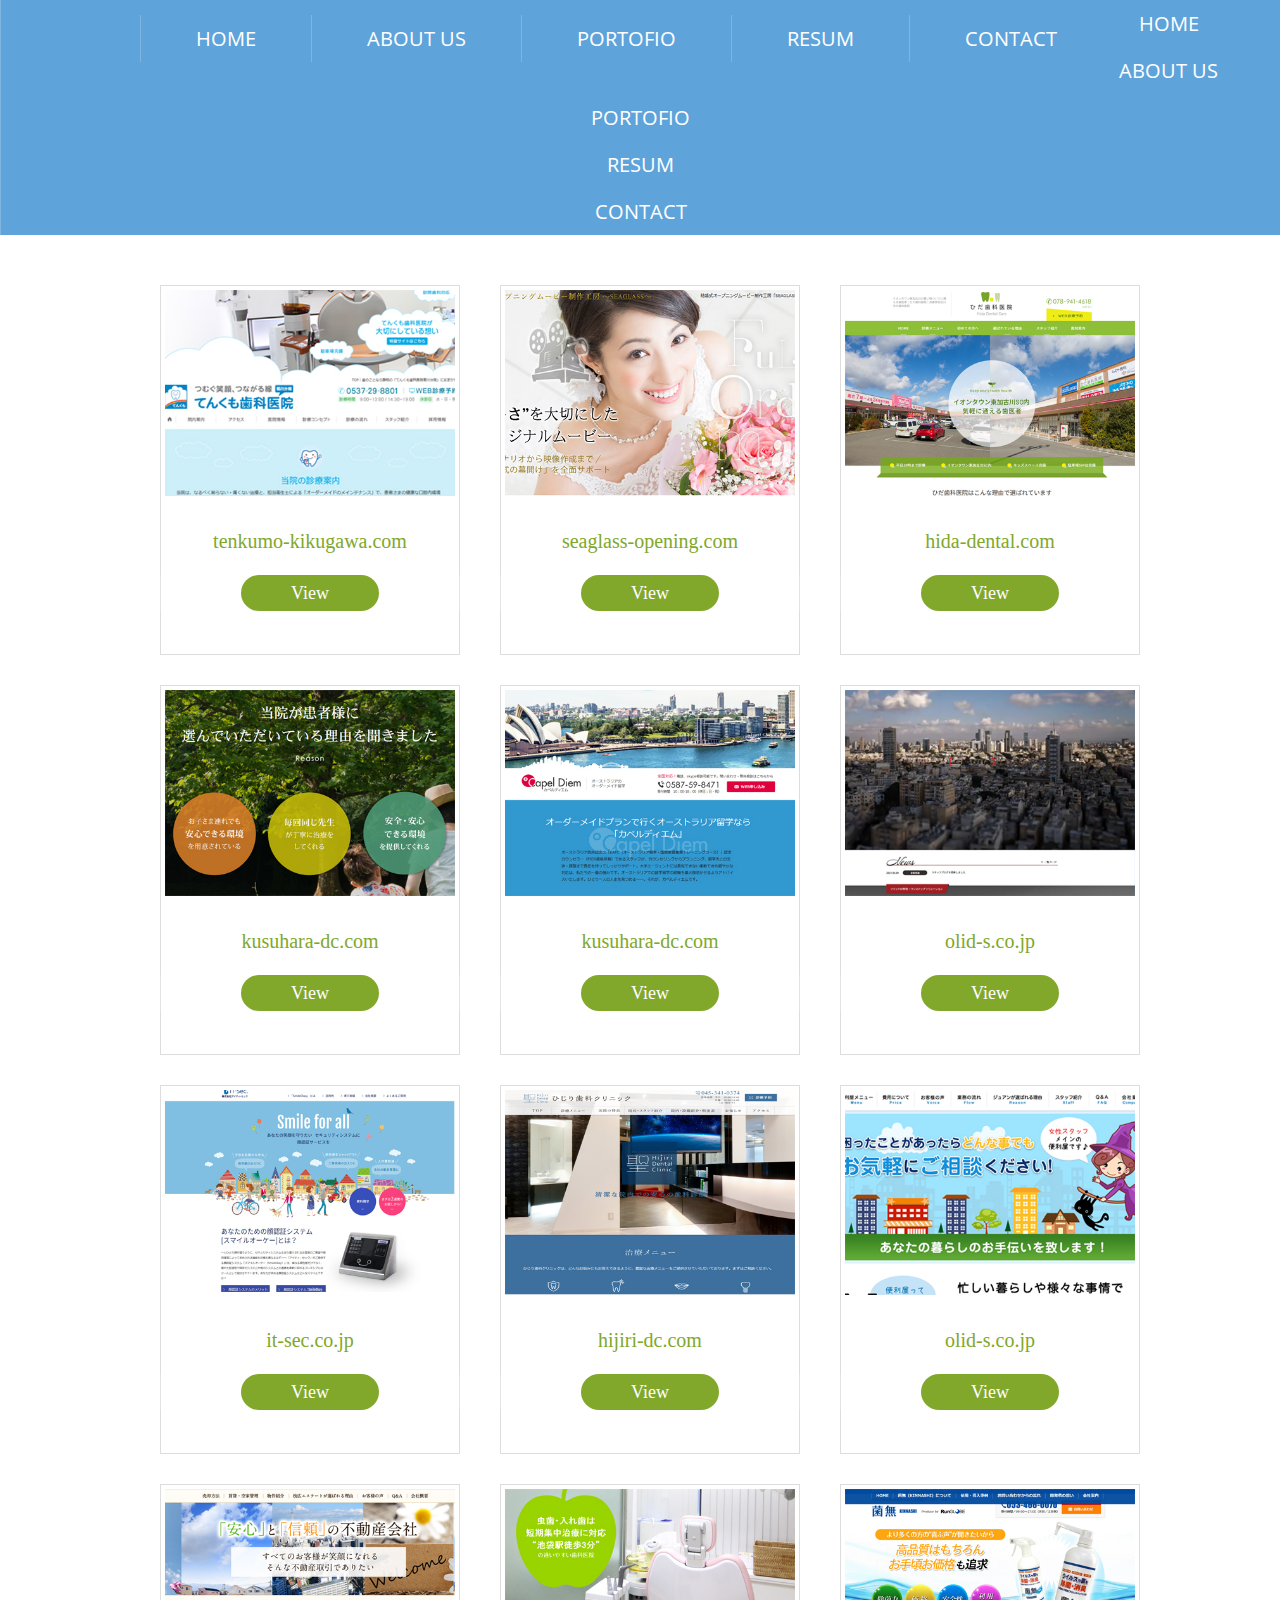
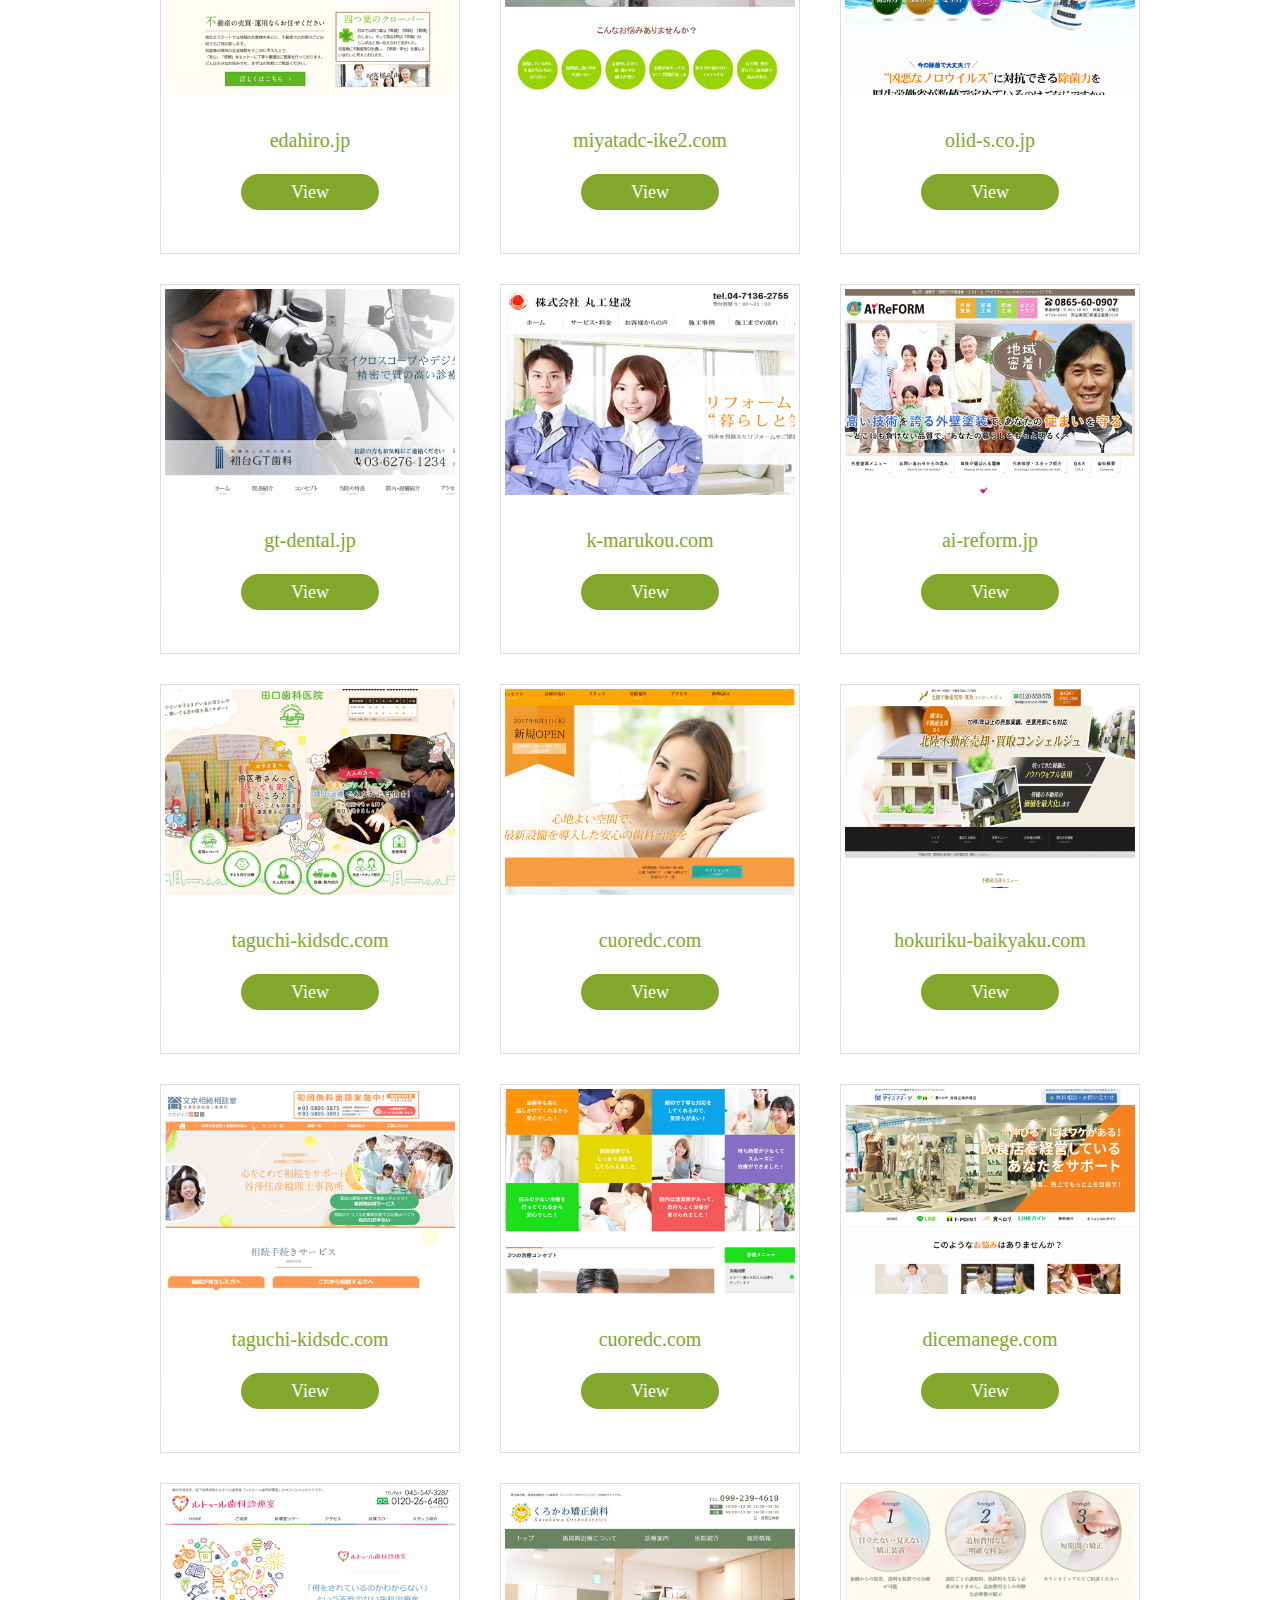
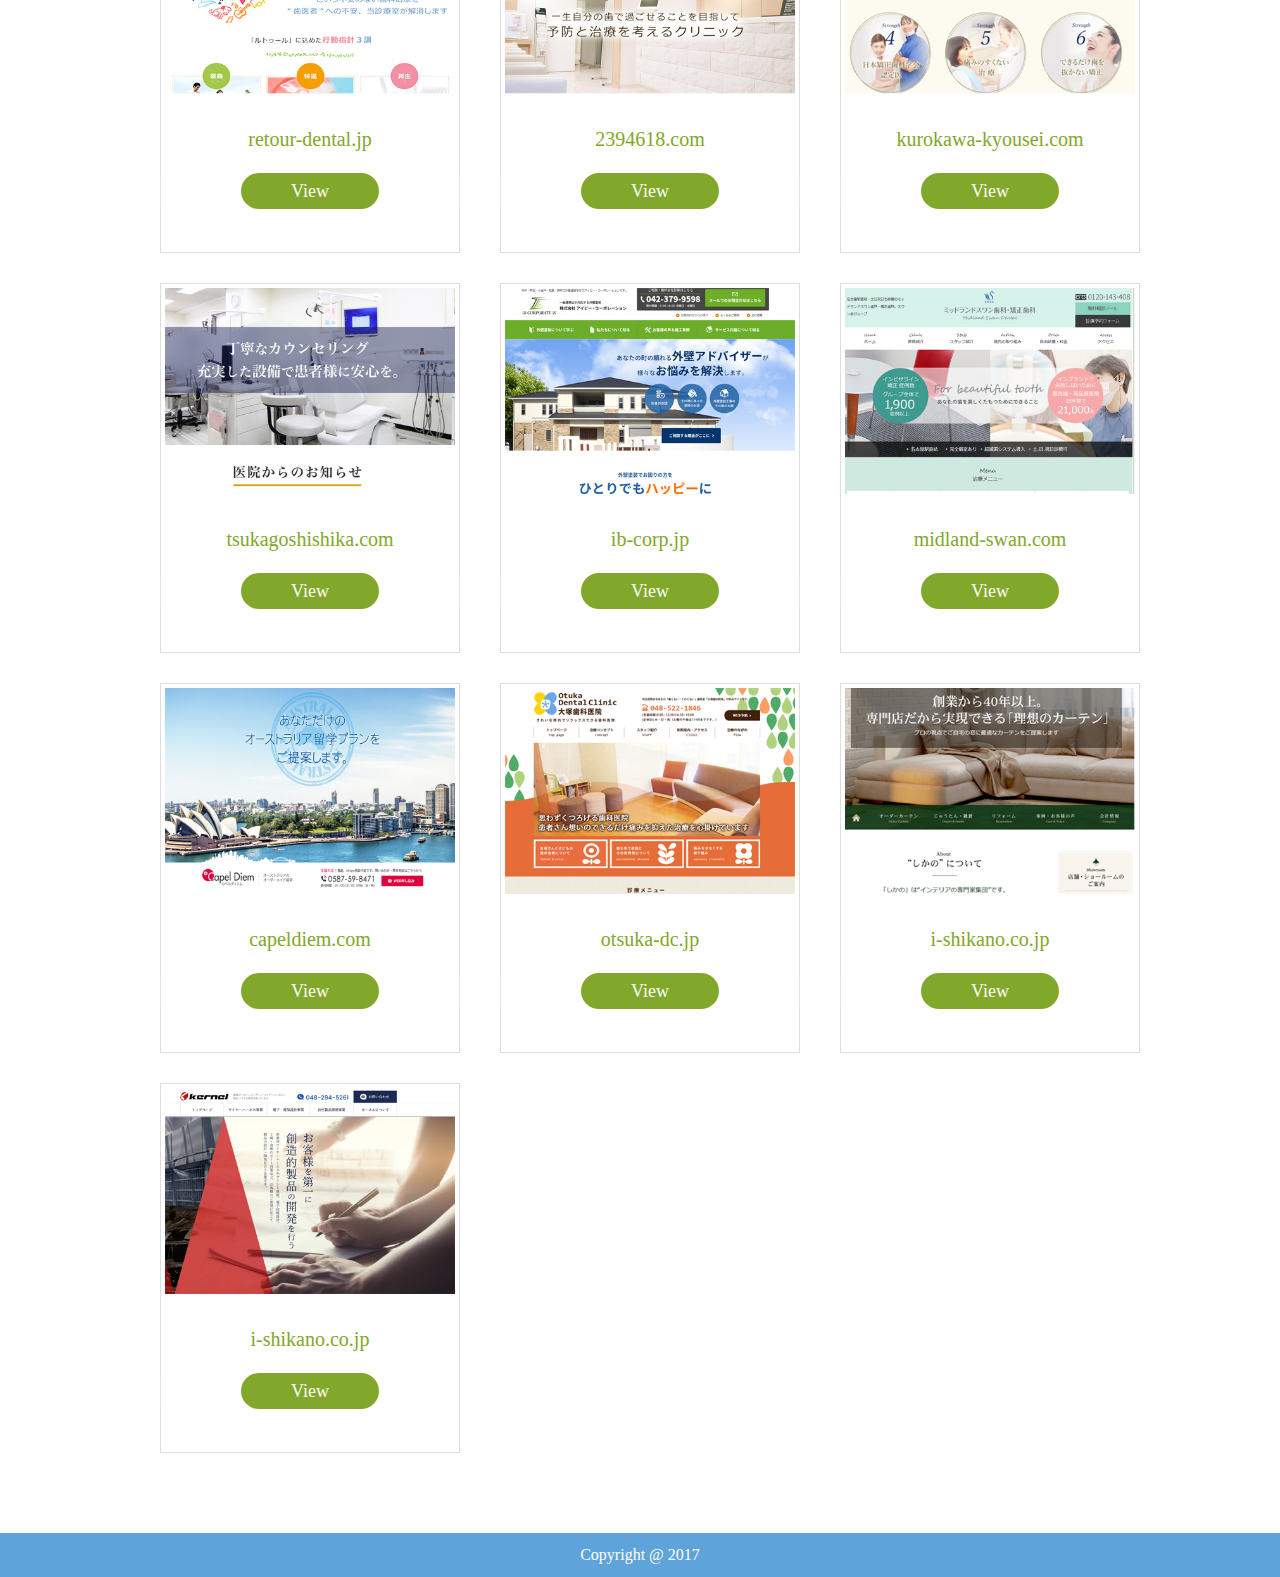
==== commit 280f863a: "Update" ====
--- a/portofio.html
+++ b/portofio.html
@@ -1,4 +1,3 @@
-<<<<<<< HEAD
 <!doctype html>
 <html lang="ja">
 <head>
@@ -81,87 +80,3 @@
 </div>
 </body>
 </html>
-=======
-<!doctype html>
-<html lang="ja">
-<head>
-<meta charset="utf-8">
-<meta name="viewport" content="width=device-width, initial-scale=-100%, user-scalable=yes" />
-<meta name="format-detection" content="telephone=no">
-<meta property="og:type" content="website">
-<title></title>
-<meta name="keywords" content="">
-<meta name="description" content="">
-<link rel="stylesheet" href="css/styles.css">
-<link rel="stylesheet" href="css/responsive.css">
-<script src="js/jquery-2.0.0.min.js"></script>
-<script src="js/common.js"></script>
-</head>
-<body>
-<div id="wrapper">
-  <header>
-    <nav>
-      <ul class="pc_gnavi">
-        <li><a href="index.html#index">HOME</a></li>
-        <li><a href="index.html#about">ABOUT US</a></li>
-        <li><a href="index.html#portofio">PORTOFIO</a></li>
-        <li><a href="index.html#resum">RESUM</a></li>
-        <li><a href="index.html#contact">CONTACT</a></li>
-      </ul>
-      <ul class="sp_gnavi">
-        <li><a href="#index">HOME</a></li>
-        <li><a href="#about">ABOUT US</a></li>
-        <li><a href="portofio.html">PORTOFIO</a></li>
-        <li><a href="resum.html">RESUM</a></li>
-        <li><a href="contact.html">CONTACT</a></li>
-      </ul>
-    </nav>
-  </header>
-  <!--main-->
-  <main>
-    <div id="content"> 
-      <!--portofio-->
-      <div class="box_portofio" id="portofio">
-        <h3>MY PROJECTS <span>HTML - CSS - JS - RESPONSIVE</span></h3>
-        <ul class="list_portofio">
-          <li><a href="images/01.png" target="_blank"><img src="images/img01.jpg" alt="tenkumo-kikugawa.com"></a><span class="url">tenkumo-kikugawa.com</span><a href="http://tenkumo-kikugawa.com/" class="btn_view" target="_blank">View</a></li>
-          <li><a href="images/02.png" target="_blank"><img src="images/img02.jpg" alt="seaglass-opening.com"></a><span class="url">seaglass-opening.com</span><a href="http://www.seaglass-opening.com/" class="btn_view" target="_blank">View</a></li>
-          <li><a href="images/03.png" target="_blank"><img src="images/img03.jpg" alt="hida-dental.com<"></a><span class="url">hida-dental.com</span><a href="http://www.hida-dental.com/" class="btn_view" target="_blank">View</a></li>
-          <li><a href="images/04.png" target="_blank"><img src="images/img04.jpg" alt="kusuhara-dc.com"></a><span class="url">kusuhara-dc.com</span><a href="http://www.kusuhara-dc.com/" class="btn_view" target="_blank">View</a></li>
-          <li><a href="images/05.png" target="_blank"><img src="images/img05.jpg" alt="kusuhara-dc.com"></a><span class="url">kusuhara-dc.com</span><a href="http://www.seaglass-opening.com/" class="btn_view" target="_blank">View</a></li>
-          <li><a href="images/06.png" target="_blank"><img src="images/img06.jpg" alt="olid-s.co.jp"></a><span class="url">olid-s.co.jp</span><a href="http://olid-s.co.jp/" class="btn_view" target="_blank">View</a></li>
-          <li><a href="images/07.png" target="_blank"><img src="images/img07.jpg" alt="it-sec.co.jp<"></a><span class="url">it-sec.co.jp</span><a href="http://it-sec.co.jp/" class="btn_view" target="_blank">View</a></li>
-          <li><a href="images/08.png" target="_blank"><img src="images/img08.jpg" alt="hijiri-dc.com"></a><span class="url">hijiri-dc.com</span><a href="http://hijiri-dc.com/" class="btn_view" target="_blank">View</a></li>
-          <li><a href="images/09.png" target="_blank"><img src="images/img09.jpg" alt="olid-s.co.jp"></a><span class="url">olid-s.co.jp</span><a href="http://olid-s.co.jp/" class="btn_view" target="_blank">View</a></li>
-          <li><a href="images/10.png" target="_blank"><img src="images/img10.jpg" alt="edahiro.jp"></a> <span class="url">edahiro.jp</span><a href="http://www.edahiro.jp/" class="btn_view" target="_blank">View</a></li>
-          <li><a href="images/11.png" target="_blank"><img src="images/img11.jpg" alt="miyatadc-ike2.com"></a><span class="url">miyatadc-ike2.com</span><a href="http://miyatadc-ike2.com/" class="btn_view" target="_blank">View</a></li>
-          <li><a href="images/12.png" target="_blank"><img src="images/img12.jpg" alt="tenkumo-kikugawa.com"></a><span class="url">olid-s.co.jp</span><a href="http://olid-s.co.jp/" class="btn_view" target="_blank">View</a></li>
-          <li><a href="images/13.png" target="_blank"><img src="images/img13.jpg" alt="gt-dental.jp"></a> <span class="url">gt-dental.jp</span><a href="http://gt-dental.jp/" class="btn_view" target="_blank">View</a></li>
-          <li><a href="images/14.png" target="_blank"><img src="images/img14.jpg" alt="k-marukou.com"></a><span class="url">k-marukou.com</span><a href="http://k-marukou.com/" class="btn_view" target="_blank">View</a></li>
-          <li><a href="images/15.png" target="_blank"><img src="images/img15.jpg" alt="ai-reform.jp"></a><span class="url">ai-reform.jp</span><a href="http://ai-reform.jp/" class="btn_view" target="_blank">View</a></li>
-          <li><a href="images/16.png" target="_blank"><img src="images/img16.jpg" alt="taguchi-kidsdc.com"></a> <span class="url">taguchi-kidsdc.com</span><a href="http://taguchi-kidsdc.com/" class="btn_view" target="_blank">View</a></li>
-          <li><a href="images/17.png" target="_blank"><img src="images/img17.jpg" alt="cuoredc.com"></a><span class="url">cuoredc.com</span><a href="http://cuoredc.com/" class="btn_view" target="_blank">View</a></li>
-          <li><a href="images/18.png" target="_blank"><img src="images/img18.jpg" alt="hokuriku-baikyaku.com"></a><span class="url">hokuriku-baikyaku.com</span><a href="http://hokuriku-baikyaku.com/" class="btn_view" target="_blank">View</a></li>
-          <li><a href="images/19.png" target="_blank"><img src="images/img19.jpg" alt="taguchi-kidsdc.com"></a> <span class="url">taguchi-kidsdc.com</span><a href="http://taguchi-kidsdc.com/" class="btn_view" target="_blank">View</a></li>
-          <li><a href="images/20.png" target="_blank"><img src="images/img20.jpg" alt="cuoredc.com"></a><span class="url">cuoredc.com</span><a href="http://cuoredc.com/" class="btn_view" target="_blank">View</a></li>
-          <li><a href="images/21.png" target="_blank"><img src="images/img21.jpg" alt="dicemanege.com"></a><span class="url">dicemanege.com</span><a href="http://dicemanege.com/" class="btn_view" target="_blank">View</a></li>
-          <li><a href="images/22.png" target="_blank"><img src="images/img22.jpg" alt="retour-dental.jp"></a> <span class="url">retour-dental.jp</span><a href="http://retour-dental.jp/" class="btn_view" target="_blank">View</a></li>
-          <li><a href="images/23.png" target="_blank"><img src="images/img23.jpg" alt="2394618.com"></a><span class="url">2394618.com</span><a href="http://2394618.com/" class="btn_view" target="_blank">View</a></li>
-          <li><a href="images/24.png" target="_blank"><img src="images/img24.jpg" alt="kurokawa-kyousei.com"></a><span class="url">kurokawa-kyousei.com</span><a href="http://kurokawa-kyousei.com/" class="btn_view" target="_blank">View</a></li>
-          <li><a href="images/25.png" target="_blank"><img src="images/img25.jpg" alt="tsukagoshishika.com"></a> <span class="url">tsukagoshishika.com</span><a href="http://tsukagoshishika.com/" class="btn_view" target="_blank">View</a></li>
-          <li><a href="images/26.png" target="_blank"><img src="images/img26.jpg" alt="ib-corp.jp"></a><span class="url">ib-corp.jp</span><a href="http://ib-corp.jp/" class="btn_view" target="_blank">View</a></li>
-          <li><a href="images/27.png" target="_blank"><img src="images/img27.jpg" alt="midland-swan.com"></a><span class="url">midland-swan.com</span><a href="http://midland-swan.com/" class="btn_view" target="_blank">View</a></li>
-       <li><a href="images/28.png" target="_blank"><img src="images/img28.jpg" alt="capeldiem.com"></a> <span class="url">capeldiem.com</span><a href="http://capeldiem.com/" class="btn_view" target="_blank">View</a></li>
-          <li><a href="images/29.png" target="_blank"><img src="images/img29.jpg" alt="otsuka-dc.jp"></a><span class="url">otsuka-dc.jp</span><a href="http://otsuka-dc.jp/" class="btn_view" target="_blank">View</a></li>
-          <li><a href="images/30.png" target="_blank"><img src="images/img30.jpg" alt="i-shikano.co.jp"></a><span class="url">i-shikano.co.jp</span><a href="http://i-shikano.co.jp/" class="btn_view" target="_blank">View</a></li>
-  <li><a href="images/31.png" target="_blank"><img src="images/img31.jpg" alt=""></a><span class="url">i-shikano.co.jp</span><a href="" class="btn_view" target="_blank">View</a></li>
-
-        </ul>
-      </div>
-    </div>
-  </main>
-  <footer>Copyright @ 2017</footer>
-</div>
-</body>
-</html>
->>>>>>> fd6905e66f5bbefc25e97c84f86844d764ade7b8
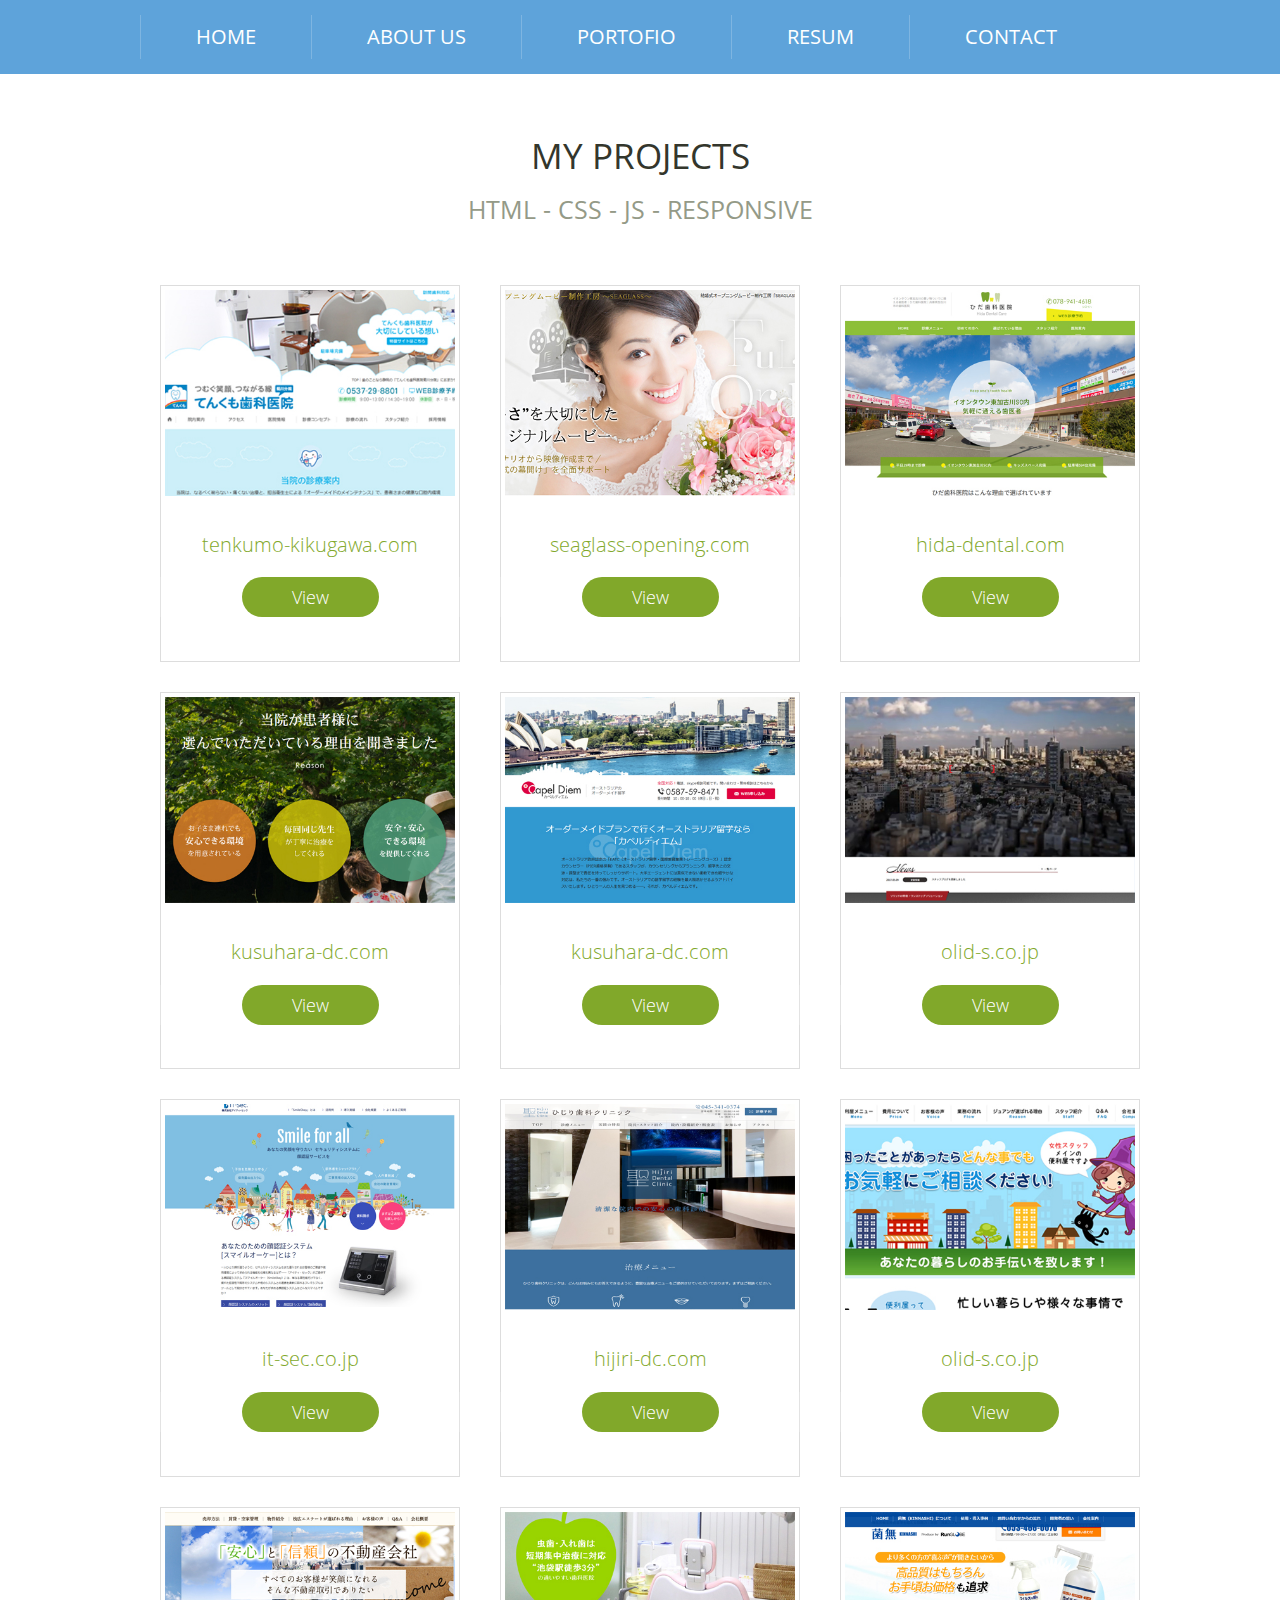
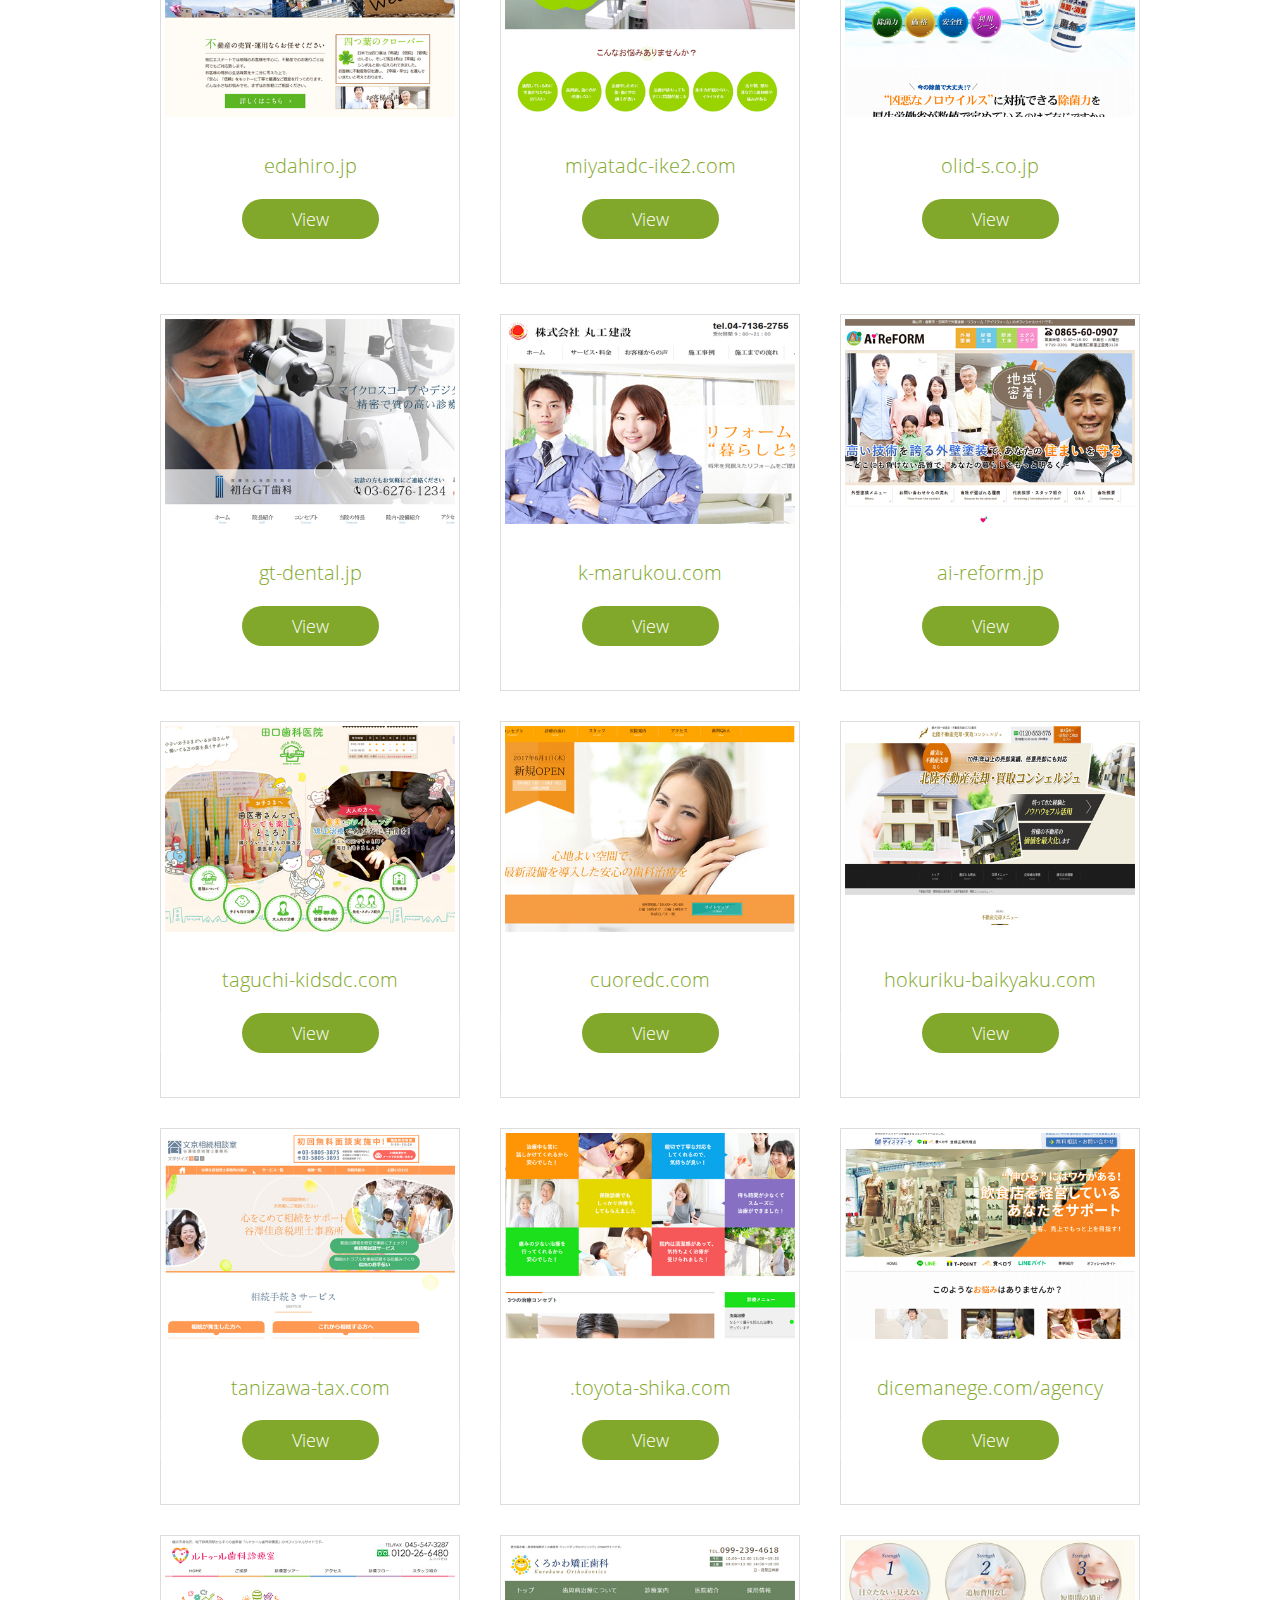
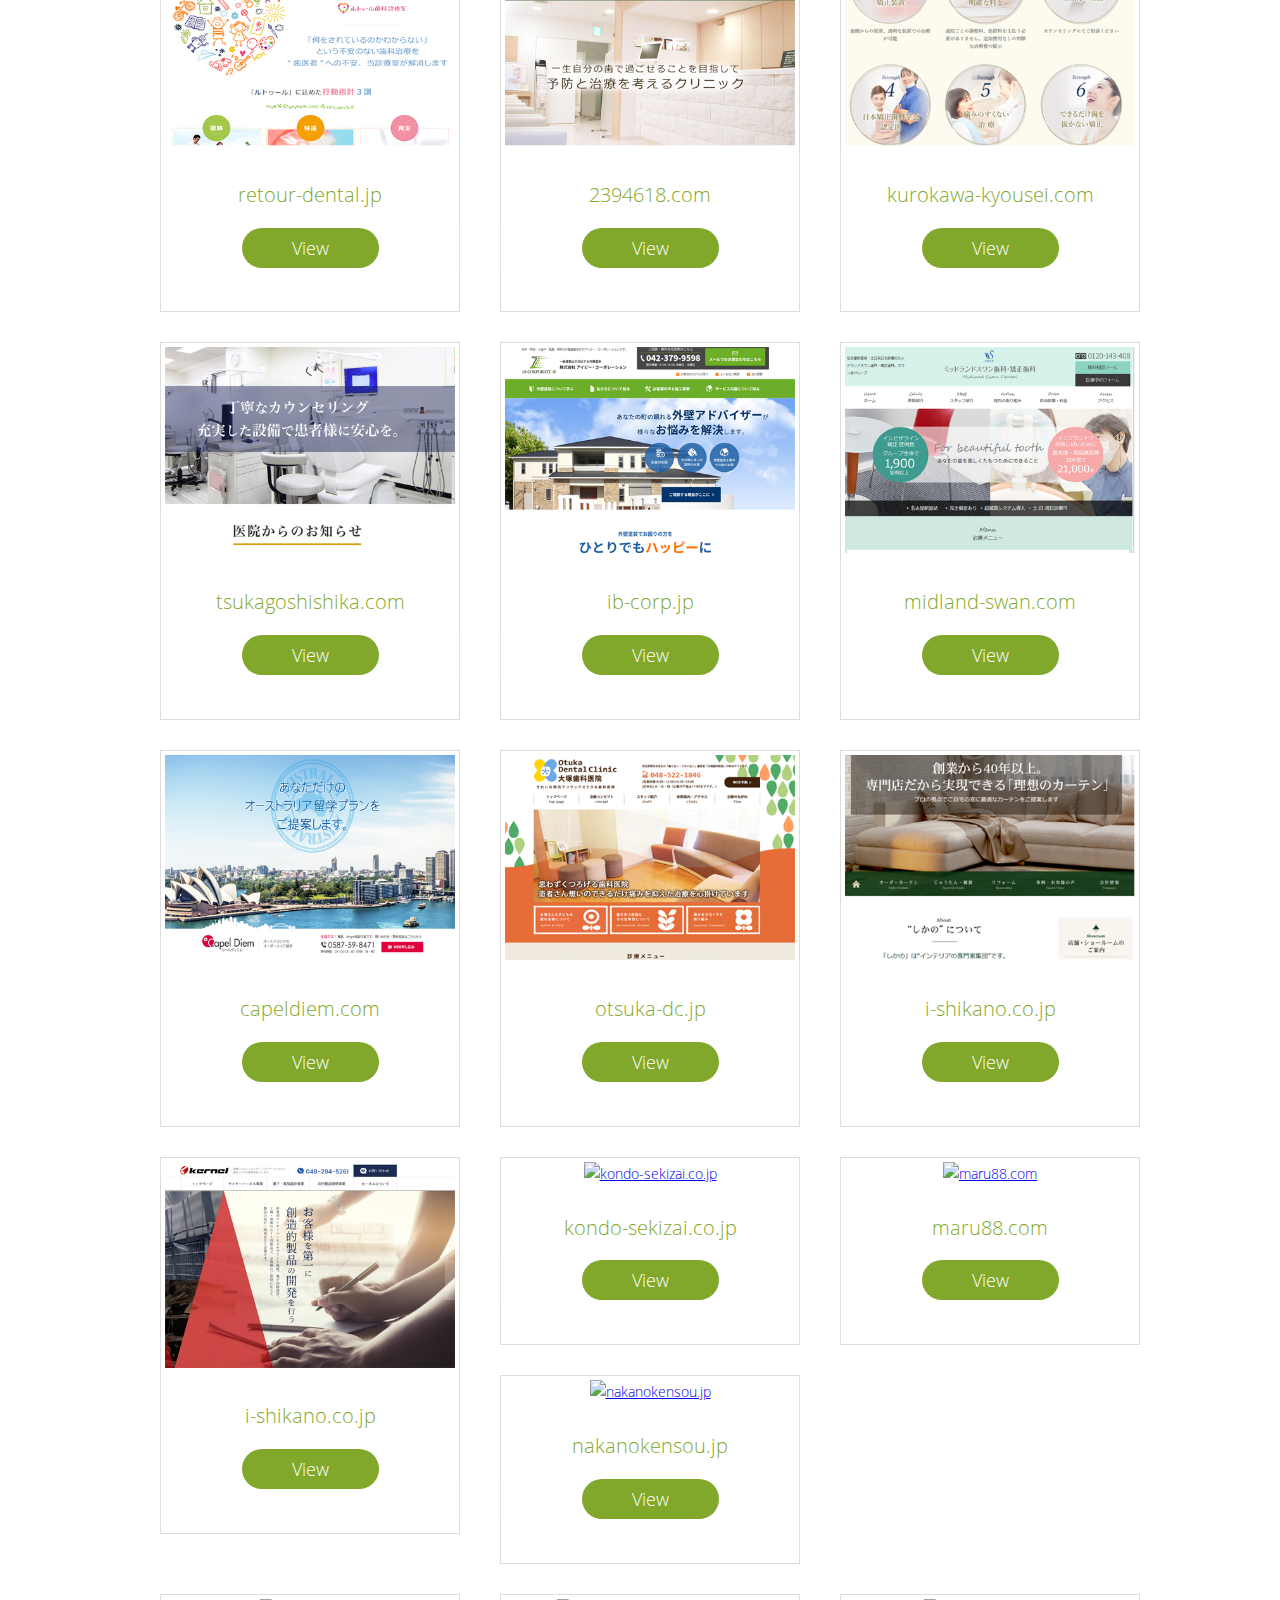
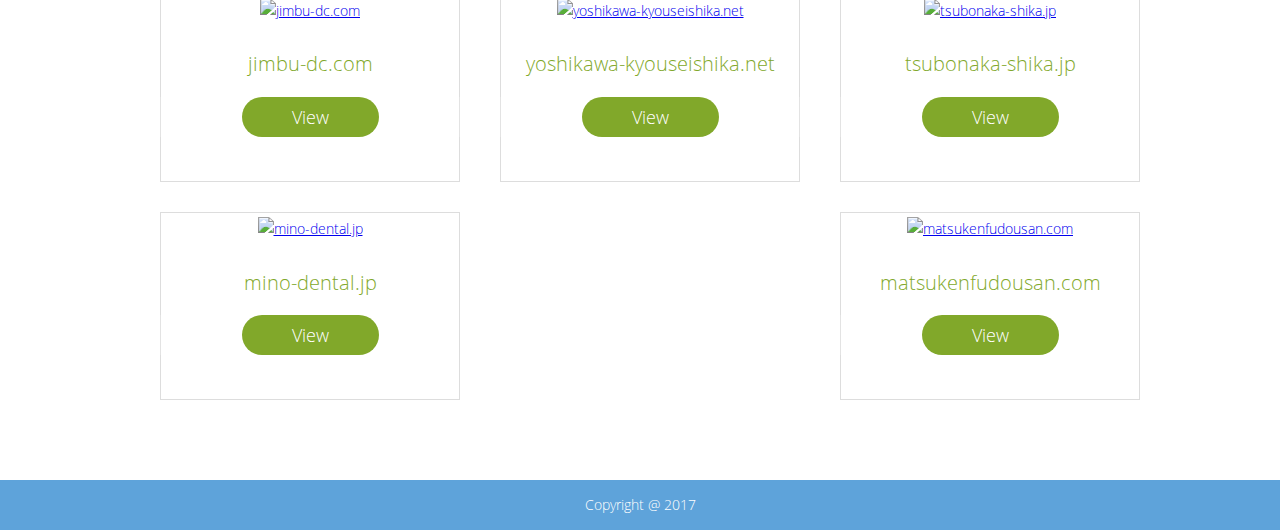
==== commit 70d453ff: "update" ====
--- a/portofio.html
+++ b/portofio.html
@@ -1,82 +1,95 @@
-<!doctype html>
-<html lang="ja">
-<head>
-<meta charset="utf-8">
-<meta name="viewport" content="width=device-width, initial-scale=-100%, user-scalable=yes" />
-<meta name="format-detection" content="telephone=no">
-<meta property="og:type" content="website">
-<title></title>
-<meta name="keywords" content="">
-<meta name="description" content="">
-<link rel="stylesheet" href="css/styles.css">
-<link rel="stylesheet" href="css/responsive.css">
-<script src="js/jquery-2.0.0.min.js"></script>
-<script src="js/common.js"></script>
-</head>
-<body>
-<div id="wrapper">
-  <header>
-    <nav>
-      <ul class="pc_gnavi">
-        <li><a href="index.html#index">HOME</a></li>
-        <li><a href="index.html#about">ABOUT US</a></li>
-        <li><a href="index.html#portofio">PORTOFIO</a></li>
-        <li><a href="index.html#resum">RESUM</a></li>
-        <li><a href="index.html#contact">CONTACT</a></li>
-      </ul>
-      <ul class="sp_gnavi">
-        <li><a href="#index">HOME</a></li>
-        <li><a href="#about">ABOUT US</a></li>
-        <li><a href="portofio.html">PORTOFIO</a></li>
-        <li><a href="resum.html">RESUM</a></li>
-        <li><a href="contact.html">CONTACT</a></li>
-      </ul>
-    </nav>
-  </header>
-  <!--main-->
-  <main>
-    <div id="content"> 
-      <!--portofio-->
-      <div class="box_portofio" id="portofio">
-        <h3>MY PROJECTS <span>HTML - CSS - JS - RESPONSIVE</span></h3>
-        <ul class="list_portofio">
-          <li><a href="images/01.png" target="_blank"><img src="images/img01.jpg" alt="tenkumo-kikugawa.com"></a><span class="url">tenkumo-kikugawa.com</span><a href="http://tenkumo-kikugawa.com/" class="btn_view" target="_blank">View</a></li>
-          <li><a href="images/02.png" target="_blank"><img src="images/img02.jpg" alt="seaglass-opening.com"></a><span class="url">seaglass-opening.com</span><a href="http://www.seaglass-opening.com/" class="btn_view" target="_blank">View</a></li>
-          <li><a href="images/03.png" target="_blank"><img src="images/img03.jpg" alt="hida-dental.com<"></a><span class="url">hida-dental.com</span><a href="http://www.hida-dental.com/" class="btn_view" target="_blank">View</a></li>
-          <li><a href="images/04.png" target="_blank"><img src="images/img04.jpg" alt="kusuhara-dc.com"></a><span class="url">kusuhara-dc.com</span><a href="http://www.kusuhara-dc.com/" class="btn_view" target="_blank">View</a></li>
-          <li><a href="images/05.png" target="_blank"><img src="images/img05.jpg" alt="kusuhara-dc.com"></a><span class="url">kusuhara-dc.com</span><a href="http://www.seaglass-opening.com/" class="btn_view" target="_blank">View</a></li>
-          <li><a href="images/06.png" target="_blank"><img src="images/img06.jpg" alt="olid-s.co.jp"></a><span class="url">olid-s.co.jp</span><a href="http://olid-s.co.jp/" class="btn_view" target="_blank">View</a></li>
-          <li><a href="images/07.png" target="_blank"><img src="images/img07.jpg" alt="it-sec.co.jp<"></a><span class="url">it-sec.co.jp</span><a href="http://it-sec.co.jp/" class="btn_view" target="_blank">View</a></li>
-          <li><a href="images/08.png" target="_blank"><img src="images/img08.jpg" alt="hijiri-dc.com"></a><span class="url">hijiri-dc.com</span><a href="http://hijiri-dc.com/" class="btn_view" target="_blank">View</a></li>
-          <li><a href="images/09.png" target="_blank"><img src="images/img09.jpg" alt="olid-s.co.jp"></a><span class="url">olid-s.co.jp</span><a href="http://olid-s.co.jp/" class="btn_view" target="_blank">View</a></li>
-          <li><a href="images/10.png" target="_blank"><img src="images/img10.jpg" alt="edahiro.jp"></a> <span class="url">edahiro.jp</span><a href="http://www.edahiro.jp/" class="btn_view" target="_blank">View</a></li>
-          <li><a href="images/11.png" target="_blank"><img src="images/img11.jpg" alt="miyatadc-ike2.com"></a><span class="url">miyatadc-ike2.com</span><a href="http://miyatadc-ike2.com/" class="btn_view" target="_blank">View</a></li>
-          <li><a href="images/12.png" target="_blank"><img src="images/img12.jpg" alt="tenkumo-kikugawa.com"></a><span class="url">olid-s.co.jp</span><a href="http://olid-s.co.jp/" class="btn_view" target="_blank">View</a></li>
-          <li><a href="images/13.png" target="_blank"><img src="images/img13.jpg" alt="gt-dental.jp"></a> <span class="url">gt-dental.jp</span><a href="http://gt-dental.jp/" class="btn_view" target="_blank">View</a></li>
-          <li><a href="images/14.png" target="_blank"><img src="images/img14.jpg" alt="k-marukou.com"></a><span class="url">k-marukou.com</span><a href="http://k-marukou.com/" class="btn_view" target="_blank">View</a></li>
-          <li><a href="images/15.png" target="_blank"><img src="images/img15.jpg" alt="ai-reform.jp"></a><span class="url">ai-reform.jp</span><a href="http://ai-reform.jp/" class="btn_view" target="_blank">View</a></li>
-          <li><a href="images/16.png" target="_blank"><img src="images/img16.jpg" alt="taguchi-kidsdc.com"></a> <span class="url">taguchi-kidsdc.com</span><a href="http://taguchi-kidsdc.com/" class="btn_view" target="_blank">View</a></li>
-          <li><a href="images/17.png" target="_blank"><img src="images/img17.jpg" alt="cuoredc.com"></a><span class="url">cuoredc.com</span><a href="http://cuoredc.com/" class="btn_view" target="_blank">View</a></li>
-          <li><a href="images/18.png" target="_blank"><img src="images/img18.jpg" alt="hokuriku-baikyaku.com"></a><span class="url">hokuriku-baikyaku.com</span><a href="http://hokuriku-baikyaku.com/" class="btn_view" target="_blank">View</a></li>
-          <li><a href="images/19.png" target="_blank"><img src="images/img19.jpg" alt="taguchi-kidsdc.com"></a> <span class="url">taguchi-kidsdc.com</span><a href="http://taguchi-kidsdc.com/" class="btn_view" target="_blank">View</a></li>
-          <li><a href="images/20.png" target="_blank"><img src="images/img20.jpg" alt="cuoredc.com"></a><span class="url">cuoredc.com</span><a href="http://cuoredc.com/" class="btn_view" target="_blank">View</a></li>
-          <li><a href="images/21.png" target="_blank"><img src="images/img21.jpg" alt="dicemanege.com"></a><span class="url">dicemanege.com</span><a href="http://dicemanege.com/" class="btn_view" target="_blank">View</a></li>
-          <li><a href="images/22.png" target="_blank"><img src="images/img22.jpg" alt="retour-dental.jp"></a> <span class="url">retour-dental.jp</span><a href="http://retour-dental.jp/" class="btn_view" target="_blank">View</a></li>
-          <li><a href="images/23.png" target="_blank"><img src="images/img23.jpg" alt="2394618.com"></a><span class="url">2394618.com</span><a href="http://2394618.com/" class="btn_view" target="_blank">View</a></li>
-          <li><a href="images/24.png" target="_blank"><img src="images/img24.jpg" alt="kurokawa-kyousei.com"></a><span class="url">kurokawa-kyousei.com</span><a href="http://kurokawa-kyousei.com/" class="btn_view" target="_blank">View</a></li>
-          <li><a href="images/25.png" target="_blank"><img src="images/img25.jpg" alt="tsukagoshishika.com"></a> <span class="url">tsukagoshishika.com</span><a href="http://tsukagoshishika.com/" class="btn_view" target="_blank">View</a></li>
-          <li><a href="images/26.png" target="_blank"><img src="images/img26.jpg" alt="ib-corp.jp"></a><span class="url">ib-corp.jp</span><a href="http://ib-corp.jp/" class="btn_view" target="_blank">View</a></li>
-          <li><a href="images/27.png" target="_blank"><img src="images/img27.jpg" alt="midland-swan.com"></a><span class="url">midland-swan.com</span><a href="http://midland-swan.com/" class="btn_view" target="_blank">View</a></li>
-       <li><a href="images/28.png" target="_blank"><img src="images/img28.jpg" alt="capeldiem.com"></a> <span class="url">capeldiem.com</span><a href="http://capeldiem.com/" class="btn_view" target="_blank">View</a></li>
-          <li><a href="images/29.png" target="_blank"><img src="images/img29.jpg" alt="otsuka-dc.jp"></a><span class="url">otsuka-dc.jp</span><a href="http://otsuka-dc.jp/" class="btn_view" target="_blank">View</a></li>
-          <li><a href="images/30.png" target="_blank"><img src="images/img30.jpg" alt="i-shikano.co.jp"></a><span class="url">i-shikano.co.jp</span><a href="http://i-shikano.co.jp/" class="btn_view" target="_blank">View</a></li>
-  <li><a href="images/31.png" target="_blank"><img src="images/img31.jpg" alt=""></a><span class="url">i-shikano.co.jp</span><a href="" class="btn_view" target="_blank">View</a></li>
-
-        </ul>
-      </div>
-    </div>
-  </main>
-  <footer>Copyright @ 2017</footer>
-</div>
-</body>
-</html>
+<!doctype html>
+<html lang="ja">
+<head>
+<meta charset="utf-8">
+<meta name="viewport" content="width=device-width, initial-scale=-100%, user-scalable=yes" />
+<meta name="format-detection" content="telephone=no">
+<meta property="og:type" content="website">
+<title></title>
+<meta name="keywords" content="">
+<meta name="description" content="">
+<link rel="stylesheet" href="css/styles.css">
+<link rel="stylesheet" href="css/responsive.css">
+<script src="js/jquery-2.0.0.min.js"></script>
+<script src="js/common.js"></script>
+</head>
+<body>
+<div id="wrapper">
+  <header>
+    <nav>
+      <ul class="pc_gnavi">
+        <li><a href="index.html#index">HOME</a></li>
+        <li><a href="index.html#about">ABOUT US</a></li>
+        <li><a href="index.html#portofio">PORTOFIO</a></li>
+        <li><a href="index.html#resum">RESUM</a></li>
+        <li><a href="index.html#contact">CONTACT</a></li>
+      </ul>
+      <ul class="sp_gnavi">
+        <li><a href="#index">HOME</a></li>
+        <li><a href="#about">ABOUT US</a></li>
+        <li><a href="portofio.html">PORTOFIO</a></li>
+        <li><a href="resum.html">RESUM</a></li>
+        <li><a href="contact.html">CONTACT</a></li>
+      </ul>
+    </nav>
+  </header>
+  <!--main-->
+  <main>
+    <div id="content"> 
+      <!--portofio-->
+      <div class="box_portofio" id="portofio">
+        <h3>MY PROJECTS <span>HTML - CSS - JS - RESPONSIVE</span></h3>
+        <ul class="list_portofio">
+          <li><a href="images/01.png" target="_blank"><img src="images/img01.jpg" alt="tenkumo-kikugawa.com"></a><span class="url">tenkumo-kikugawa.com</span><a href="http://tenkumo-kikugawa.com/" class="btn_view" target="_blank">View</a></li>
+          <li><a href="images/02.png" target="_blank"><img src="images/img02.jpg" alt="seaglass-opening.com"></a><span class="url">seaglass-opening.com</span><a href="http://www.seaglass-opening.com/" class="btn_view" target="_blank">View</a></li>
+          <li><a href="images/03.png" target="_blank"><img src="images/img03.jpg" alt="hida-dental.com<"></a><span class="url">hida-dental.com</span><a href="http://www.hida-dental.com/" class="btn_view" target="_blank">View</a></li>
+          <li><a href="images/04.png" target="_blank"><img src="images/img04.jpg" alt="kusuhara-dc.com"></a><span class="url">kusuhara-dc.com</span><a href="http://www.kusuhara-dc.com/" class="btn_view" target="_blank">View</a></li>
+          <li><a href="images/05.png" target="_blank"><img src="images/img05.jpg" alt="kusuhara-dc.com"></a><span class="url">kusuhara-dc.com</span><a href="http://www.seaglass-opening.com/" class="btn_view" target="_blank">View</a></li>
+          <li><a href="images/06.png" target="_blank"><img src="images/img06.jpg" alt="olid-s.co.jp"></a><span class="url">olid-s.co.jp</span><a href="http://olid-s.co.jp/" class="btn_view" target="_blank">View</a></li>
+          <li><a href="images/07.png" target="_blank"><img src="images/img07.jpg" alt="it-sec.co.jp<"></a><span class="url">it-sec.co.jp</span><a href="http://it-sec.co.jp/" class="btn_view" target="_blank">View</a></li>
+          <li><a href="images/08.png" target="_blank"><img src="images/img08.jpg" alt="hijiri-dc.com"></a><span class="url">hijiri-dc.com</span><a href="http://hijiri-dc.com/" class="btn_view" target="_blank">View</a></li>
+          <li><a href="images/09.png" target="_blank"><img src="images/img09.jpg" alt="olid-s.co.jp"></a><span class="url">olid-s.co.jp</span><a href="http://olid-s.co.jp/" class="btn_view" target="_blank">View</a></li>
+          <li><a href="images/10.png" target="_blank"><img src="images/img10.jpg" alt="edahiro.jp"></a> <span class="url">edahiro.jp</span><a href="http://www.edahiro.jp/" class="btn_view" target="_blank">View</a></li>
+          <li><a href="images/11.png" target="_blank"><img src="images/img11.jpg" alt="miyatadc-ike2.com"></a><span class="url">miyatadc-ike2.com</span><a href="http://miyatadc-ike2.com/" class="btn_view" target="_blank">View</a></li>
+          <li><a href="images/12.png" target="_blank"><img src="images/img12.jpg" alt="tenkumo-kikugawa.com"></a><span class="url">olid-s.co.jp</span><a href="http://olid-s.co.jp/" class="btn_view" target="_blank">View</a></li>
+          <li><a href="images/13.png" target="_blank"><img src="images/img13.jpg" alt="gt-dental.jp"></a> <span class="url">gt-dental.jp</span><a href="http://gt-dental.jp/" class="btn_view" target="_blank">View</a></li>
+          <li><a href="images/14.png" target="_blank"><img src="images/img14.jpg" alt="k-marukou.com"></a><span class="url">k-marukou.com</span><a href="http://k-marukou.com/" class="btn_view" target="_blank">View</a></li>
+          <li><a href="images/15.png" target="_blank"><img src="images/img15.jpg" alt="ai-reform.jp"></a><span class="url">ai-reform.jp</span><a href="http://ai-reform.jp/" class="btn_view" target="_blank">View</a></li>
+          <li><a href="images/16.png" target="_blank"><img src="images/img16.jpg" alt="taguchi-kidsdc.com"></a> <span class="url">taguchi-kidsdc.com</span><a href="http://taguchi-kidsdc.com/" class="btn_view" target="_blank">View</a></li>
+          <li><a href="images/17.png" target="_blank"><img src="images/img17.jpg" alt="cuoredc.com"></a><span class="url">cuoredc.com</span><a href="http://cuoredc.com/" class="btn_view" target="_blank">View</a></li>
+          <li><a href="images/18.png" target="_blank"><img src="images/img18.jpg" alt="hokuriku-baikyaku.com"></a><span class="url">hokuriku-baikyaku.com</span><a href="http://hokuriku-baikyaku.com/" class="btn_view" target="_blank">View</a></li>
+          <li><a href="images/19.png" target="_blank"><img src="images/img19.jpg" alt="tanizawa-tax.com"></a> <span class="url">tanizawa-tax.com</span><a href="http://www.tanizawa-tax.com/" class="btn_view" target="_blank">View</a></li>
+          <li><a href="images/20.png" target="_blank"><img src="images/img20.jpg" alt=".toyota-shika.com"></a><span class="url">.toyota-shika.com</span><a href="http://www.toyota-shika.com/" class="btn_view" target="_blank">View</a></li>
+          <li><a href="images/21.png" target="_blank"><img src="images/img21.jpg" alt="dicemanege.com/agency"></a><span class="url">dicemanege.com/agency</span><a href="http://www.dicemanege.com/agency/" class="btn_view" target="_blank">View</a></li>
+          <li><a href="images/22.png" target="_blank"><img src="images/img22.jpg" alt="retour-dental.jp"></a> <span class="url">retour-dental.jp</span><a href="http://retour-dental.jp/" class="btn_view" target="_blank">View</a></li>
+          <li><a href="images/23.png" target="_blank"><img src="images/img23.jpg" alt="2394618.com"></a><span class="url">2394618.com</span><a href="http://2394618.com/" class="btn_view" target="_blank">View</a></li>
+          <li><a href="images/24.png" target="_blank"><img src="images/img24.jpg" alt="kurokawa-kyousei.com"></a><span class="url">kurokawa-kyousei.com</span><a href="http://kurokawa-kyousei.com/" class="btn_view" target="_blank">View</a></li>
+          <li><a href="images/25.png" target="_blank"><img src="images/img25.jpg" alt="tsukagoshishika.com"></a> <span class="url">tsukagoshishika.com</span><a href="http://tsukagoshishika.com/" class="btn_view" target="_blank">View</a></li>
+          <li><a href="images/26.png" target="_blank"><img src="images/img26.jpg" alt="ib-corp.jp"></a><span class="url">ib-corp.jp</span><a href="http://ib-corp.jp/" class="btn_view" target="_blank">View</a></li>
+          <li><a href="images/27.png" target="_blank"><img src="images/img27.jpg" alt="midland-swan.com"></a><span class="url">midland-swan.com</span><a href="http://midland-swan.com/" class="btn_view" target="_blank">View</a></li>
+          <li><a href="images/28.png" target="_blank"><img src="images/img28.jpg" alt="capeldiem.com"></a> <span class="url">capeldiem.com</span><a href="http://capeldiem.com/" class="btn_view" target="_blank">View</a></li>
+          <li><a href="images/29.png" target="_blank"><img src="images/img29.jpg" alt="otsuka-dc.jp"></a><span class="url">otsuka-dc.jp</span><a href="http://otsuka-dc.jp/" class="btn_view" target="_blank">View</a></li>
+          <li><a href="images/30.png" target="_blank"><img src="images/img30.jpg" alt="i-shikano.co.jp"></a><span class="url">i-shikano.co.jp</span><a href="http://i-shikano.co.jp/" class="btn_view" target="_blank">View</a></li>
+          
+          <li><a href="images/31.png" target="_blank"><img src="images/img31.jpg" alt="kernel-k.co.jp"></a><span class="url">i-shikano.co.jp</span><a href="http://www.kernel-k.co.jp/" class="btn_view" target="_blank">View</a></li>
+             
+          <li><a href="images/32.png" target="_blank"><img src="images/img32.jpg" alt="kondo-sekizai.co.jp"></a><span class="url">kondo-sekizai.co.jp</span><a href="http://www.kondo-sekizai.co.jp/" class="btn_view" target="_blank">View</a></li>
+           <li><a href="images/33.png" target="_blank"><img src="images/img33.jpg" alt="maru88.com"></a><span class="url">maru88.com</span><a href="http://www.maru88.com/" class="btn_view" target="_blank">View</a></li>
+           <li><a href="images/34.png" target="_blank"><img src="images/img34.jpg" alt="nakanokensou.jp"></a><span class="url">nakanokensou.jp</span><a href="http://www.nakanokensou.jp/" class="btn_view" target="_blank">View</a></li>
+              <li><a href="images/35.png" target="_blank"><img src="images/img35.jpg" alt="jimbu-dc.com"></a><span class="url">jimbu-dc.com</span><a href="http://www.jimbu-dc.com/" class="btn_view" target="_blank">View</a></li>
+                    <li><a href="images/36.png" target="_blank"><img src="images/img36.jpg" alt="tsubonaka-shika.jp"></a><span class="url">tsubonaka-shika.jp</span><a href="http://www.tsubonaka-shika.jp/" class="btn_view" target="_blank">View</a></li>
+                        <li><a href="images/37.png" target="_blank"><img src="images/img37.jpg" alt="yoshikawa-kyouseishika.net"></a><span class="url">yoshikawa-kyouseishika.net</span><a href="http://www.yoshikawa-kyouseishika.net/" class="btn_view" target="_blank">View</a></li>
+                              <li><a href="images/38.png" target="_blank"><img src="images/img38.jpg" alt="mino-dental.jp"></a><span class="url">mino-dental.jp</span><a href="http://www.mino-dental.jp/" class="btn_view" target="_blank">View</a></li>
+                                  <li><a href="images/39.png" target="_blank"><img src="images/img39.jpg" alt="matsukenfudousan.com"></a><span class="url">matsukenfudousan.com</span><a href=" http://matsukenfudousan.com/" class="btn_view" target="_blank">View</a></li>
+                             
+        </ul>
+      </div>
+    </div>
+  </main>
+  <footer>Copyright @ 2017
+  <p id="totop"><a href="#"><img src="images/totop.png" alt="to top" /></a></p>
+  </footer>
+  
+</div>
+</body>
+</html>
--- a/css/styles.css
+++ b/css/styles.css
@@ -1,4 +1,4 @@
-<<<<<<< HEAD
+
 @charset "utf-8";
 body {
 	font-family: 'Open Sans Light', sans-serif;
@@ -898,4 +898,4 @@
 .btn-more a:hover:after {
 	right: 10px
 }
->>>>>>> fd6905e66f5bbefc25e97c84f86844d764ade7b8
+
--- a/css/responsive.css
+++ b/css/responsive.css
@@ -1,4 +1,4 @@
-<<<<<<< HEAD
+
 .sp_gnavi{display:none}
 /* CSS Document */
 @media screen and (max-width:640px) {
@@ -28,4 +28,4 @@
 .list01 li{width:100%;display:block;margin:0 auto 35px}
 #content{padding:0 10px}
 }
->>>>>>> fd6905e66f5bbefc25e97c84f86844d764ade7b8
+
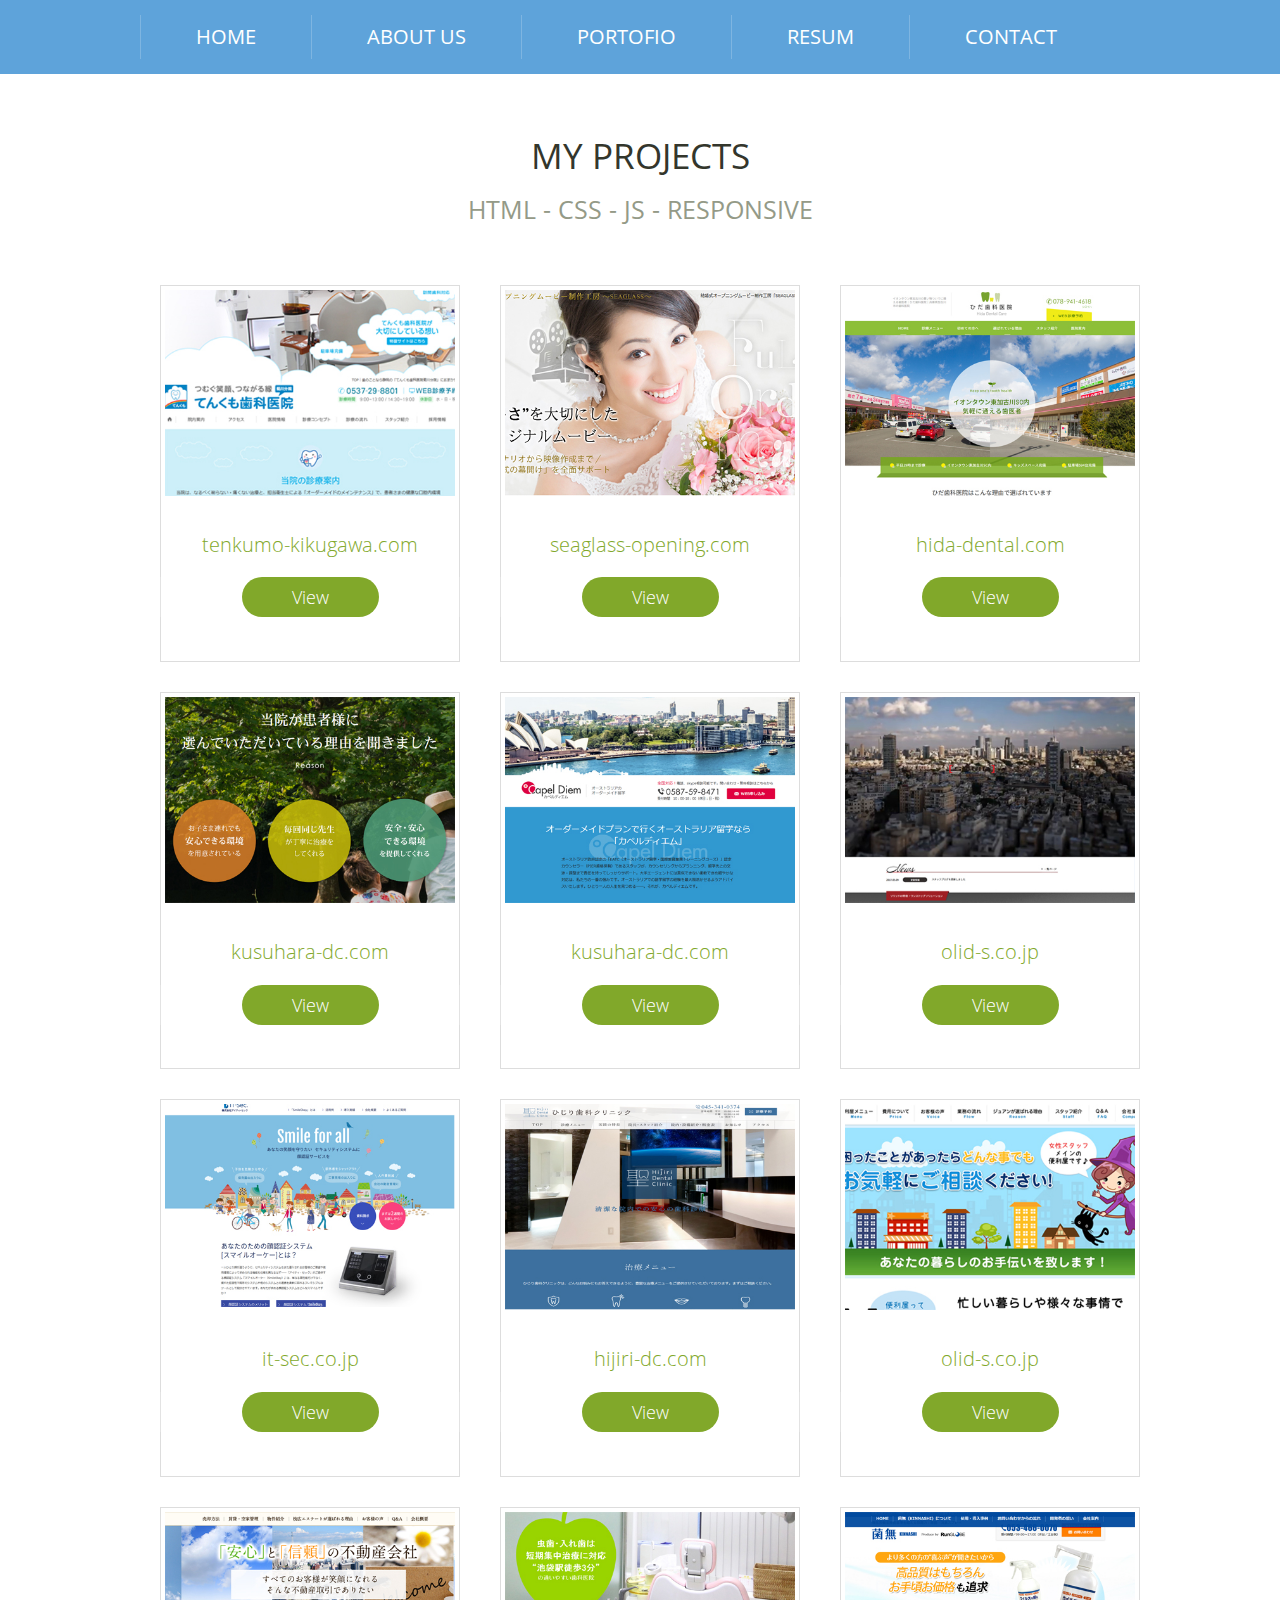
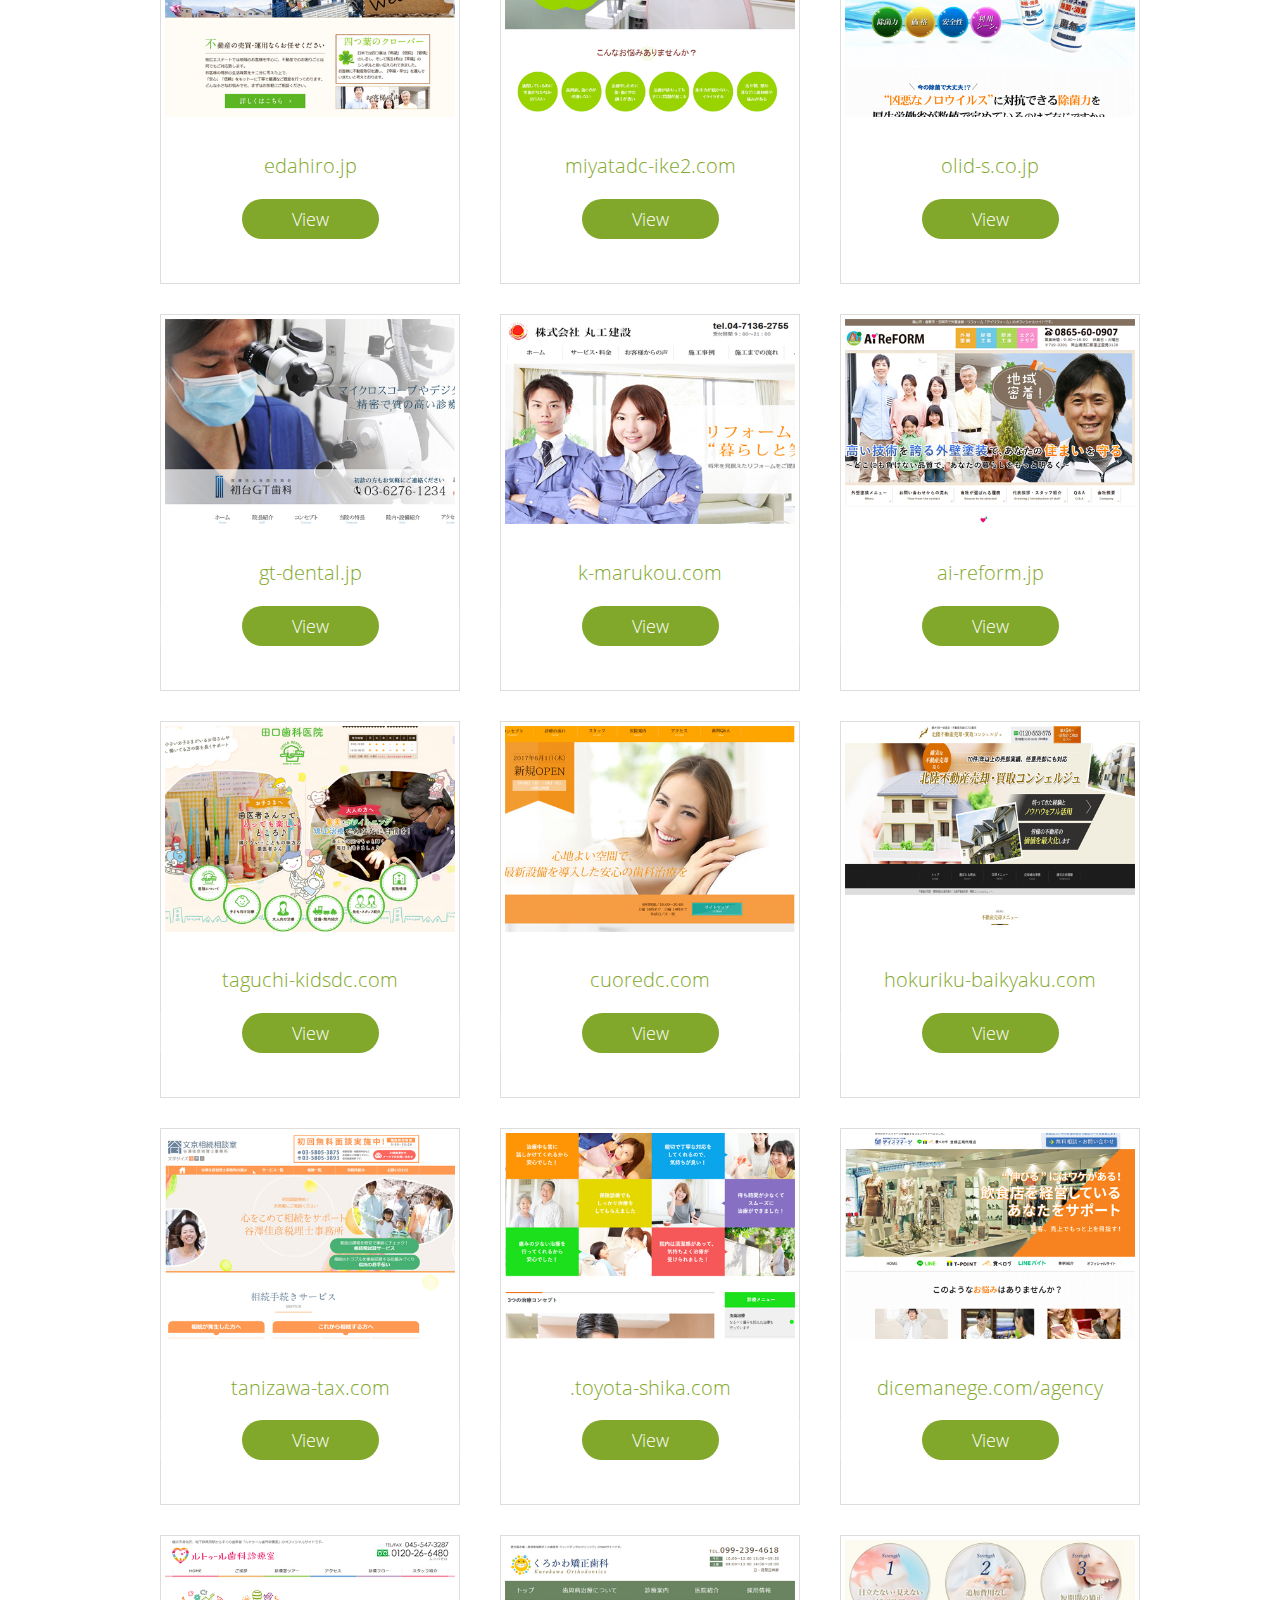
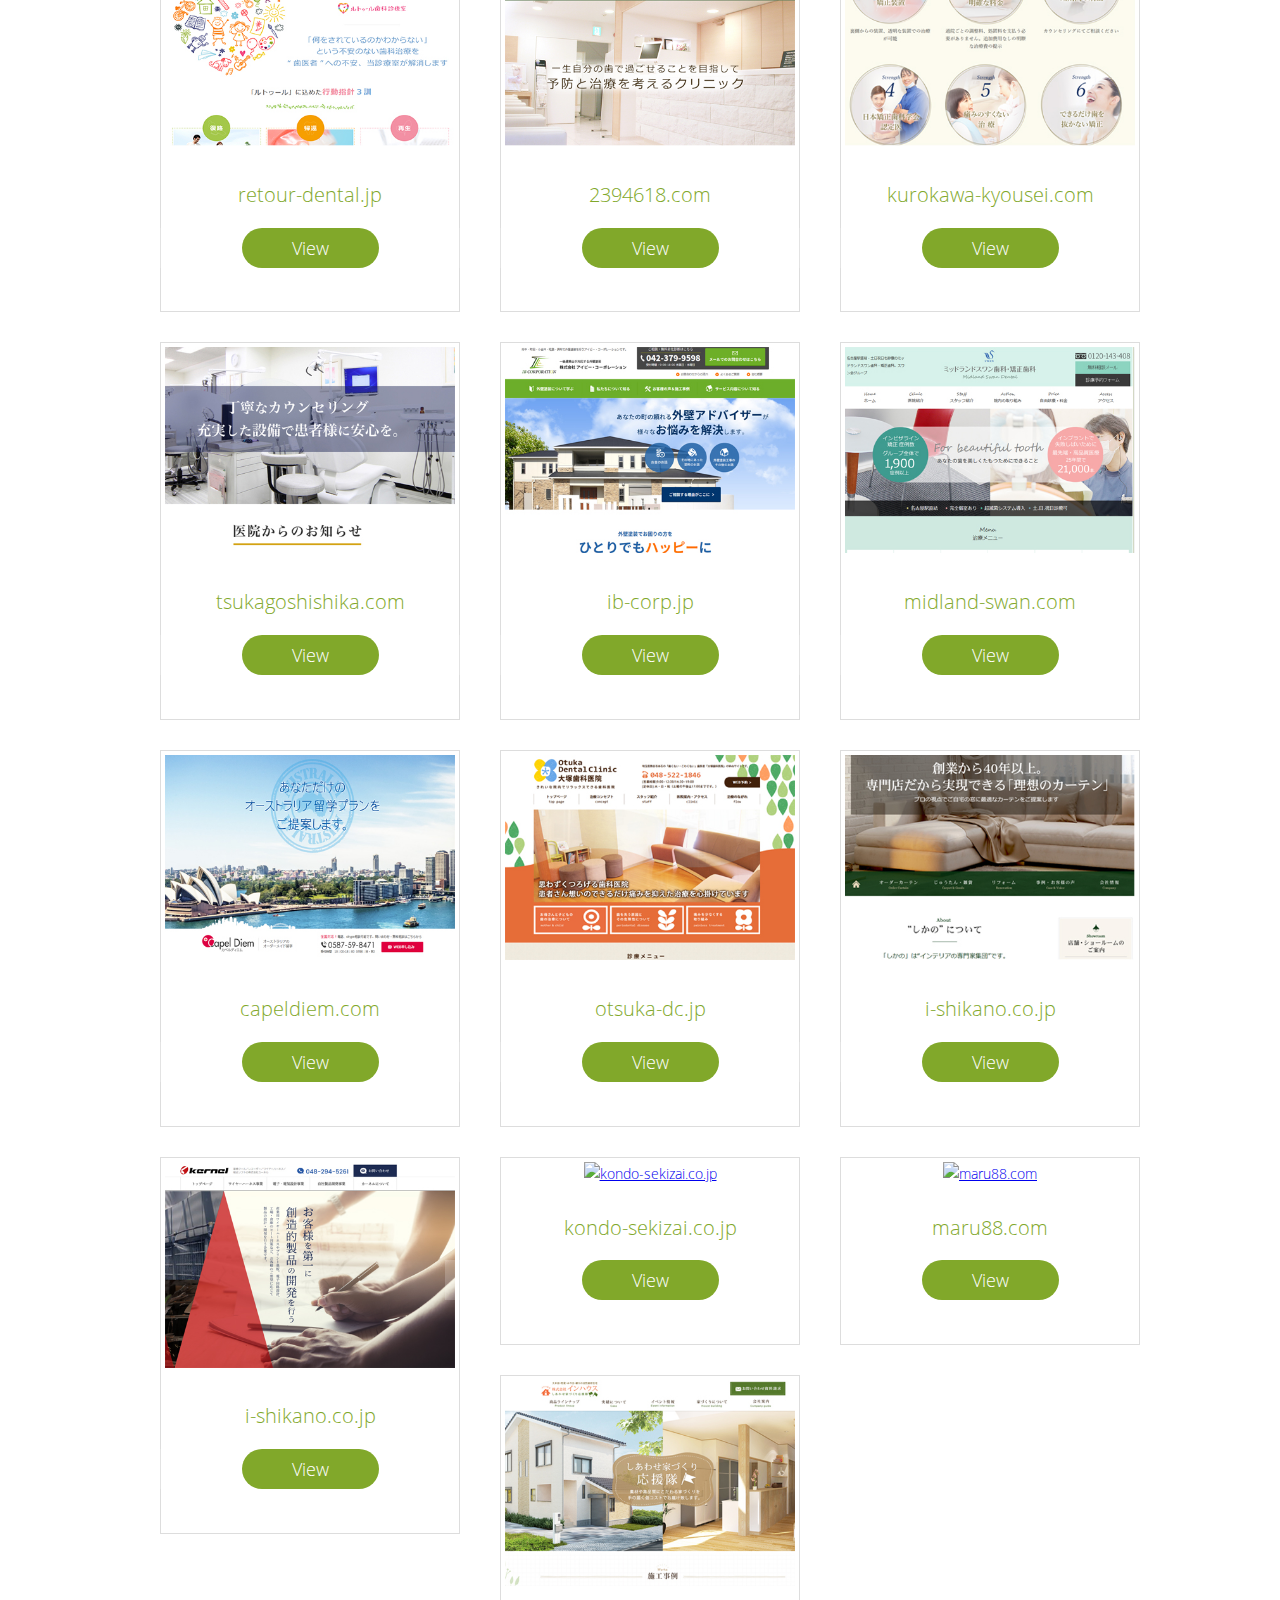
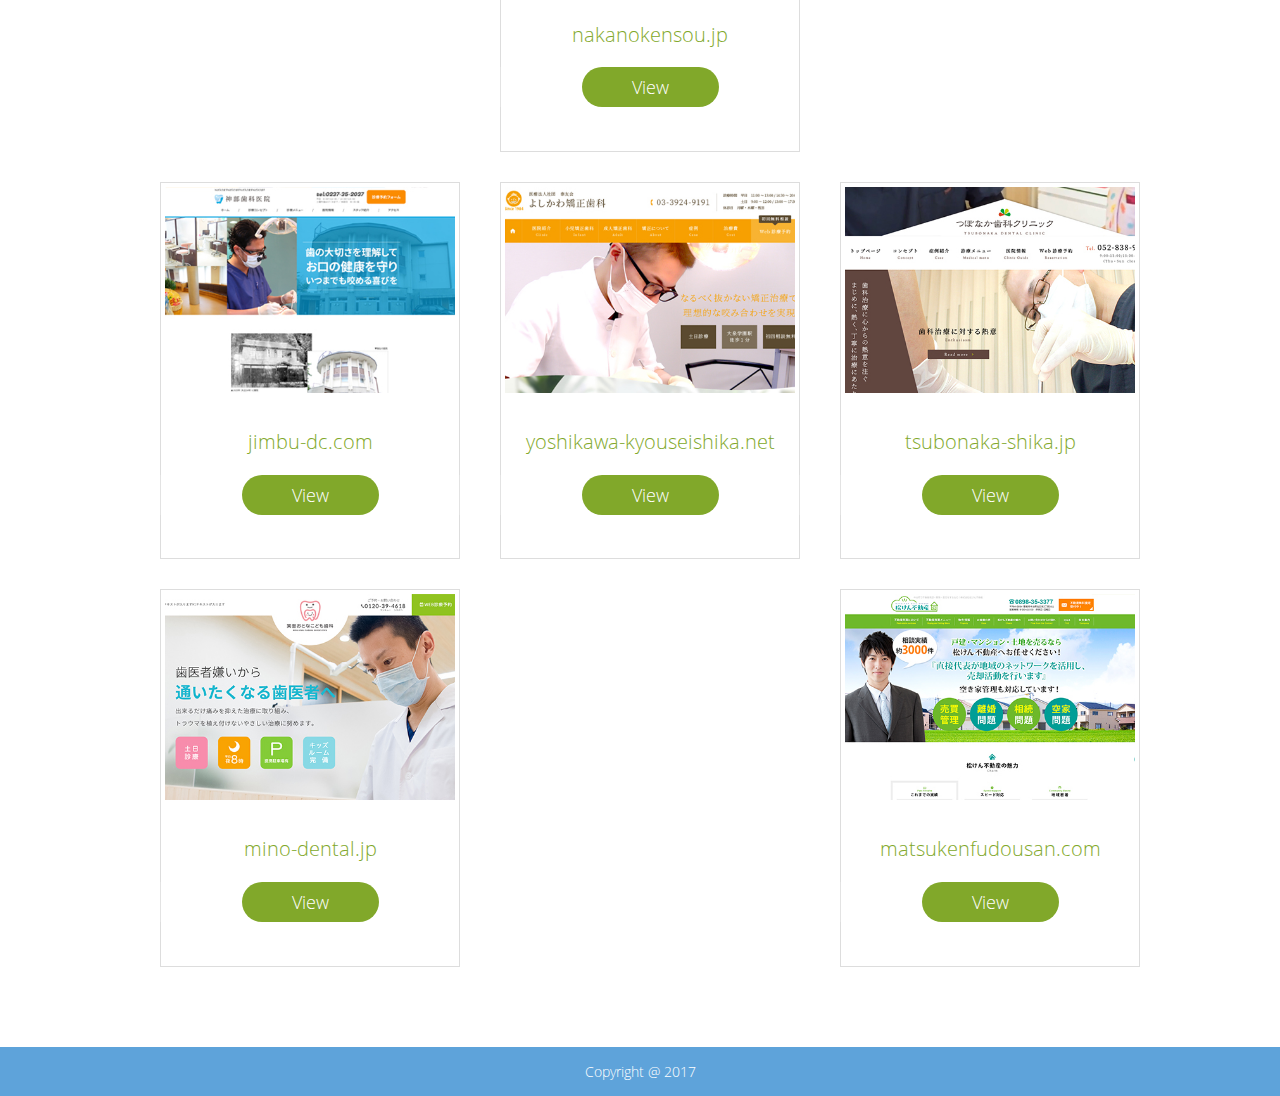
==== commit 3bf12586: "c" ====
--- a/portofio.html
+++ b/portofio.html
@@ -70,26 +70,22 @@
           <li><a href="images/28.png" target="_blank"><img src="images/img28.jpg" alt="capeldiem.com"></a> <span class="url">capeldiem.com</span><a href="http://capeldiem.com/" class="btn_view" target="_blank">View</a></li>
           <li><a href="images/29.png" target="_blank"><img src="images/img29.jpg" alt="otsuka-dc.jp"></a><span class="url">otsuka-dc.jp</span><a href="http://otsuka-dc.jp/" class="btn_view" target="_blank">View</a></li>
           <li><a href="images/30.png" target="_blank"><img src="images/img30.jpg" alt="i-shikano.co.jp"></a><span class="url">i-shikano.co.jp</span><a href="http://i-shikano.co.jp/" class="btn_view" target="_blank">View</a></li>
-          
           <li><a href="images/31.png" target="_blank"><img src="images/img31.jpg" alt="kernel-k.co.jp"></a><span class="url">i-shikano.co.jp</span><a href="http://www.kernel-k.co.jp/" class="btn_view" target="_blank">View</a></li>
-             
           <li><a href="images/32.png" target="_blank"><img src="images/img32.jpg" alt="kondo-sekizai.co.jp"></a><span class="url">kondo-sekizai.co.jp</span><a href="http://www.kondo-sekizai.co.jp/" class="btn_view" target="_blank">View</a></li>
-           <li><a href="images/33.png" target="_blank"><img src="images/img33.jpg" alt="maru88.com"></a><span class="url">maru88.com</span><a href="http://www.maru88.com/" class="btn_view" target="_blank">View</a></li>
-           <li><a href="images/34.png" target="_blank"><img src="images/img34.jpg" alt="nakanokensou.jp"></a><span class="url">nakanokensou.jp</span><a href="http://www.nakanokensou.jp/" class="btn_view" target="_blank">View</a></li>
-              <li><a href="images/35.png" target="_blank"><img src="images/img35.jpg" alt="jimbu-dc.com"></a><span class="url">jimbu-dc.com</span><a href="http://www.jimbu-dc.com/" class="btn_view" target="_blank">View</a></li>
-                    <li><a href="images/36.png" target="_blank"><img src="images/img36.jpg" alt="tsubonaka-shika.jp"></a><span class="url">tsubonaka-shika.jp</span><a href="http://www.tsubonaka-shika.jp/" class="btn_view" target="_blank">View</a></li>
-                        <li><a href="images/37.png" target="_blank"><img src="images/img37.jpg" alt="yoshikawa-kyouseishika.net"></a><span class="url">yoshikawa-kyouseishika.net</span><a href="http://www.yoshikawa-kyouseishika.net/" class="btn_view" target="_blank">View</a></li>
-                              <li><a href="images/38.png" target="_blank"><img src="images/img38.jpg" alt="mino-dental.jp"></a><span class="url">mino-dental.jp</span><a href="http://www.mino-dental.jp/" class="btn_view" target="_blank">View</a></li>
-                                  <li><a href="images/39.png" target="_blank"><img src="images/img39.jpg" alt="matsukenfudousan.com"></a><span class="url">matsukenfudousan.com</span><a href=" http://matsukenfudousan.com/" class="btn_view" target="_blank">View</a></li>
-                             
+          <li><a href="images/33.png" target="_blank"><img src="images/img33.jpg" alt="maru88.com"></a><span class="url">maru88.com</span><a href="http://www.maru88.com/" class="btn_view" target="_blank">View</a></li>
+          <li><a href="images/34.png" target="_blank"><img src="images/img34.jpg" alt="nakanokensou.jp"></a><span class="url">nakanokensou.jp</span><a href="http://www.nakanokensou.jp/" class="btn_view" target="_blank">View</a></li>
+          <li><a href="images/35.png" target="_blank"><img src="images/img35.jpg" alt="jimbu-dc.com"></a><span class="url">jimbu-dc.com</span><a href="http://www.jimbu-dc.com/" class="btn_view" target="_blank">View</a></li>
+          <li><a href="images/36.png" target="_blank"><img src="images/img36.jpg" alt="tsubonaka-shika.jp"></a><span class="url">tsubonaka-shika.jp</span><a href="http://www.tsubonaka-shika.jp/" class="btn_view" target="_blank">View</a></li>
+          <li><a href="images/37.png" target="_blank"><img src="images/img37.jpg" alt="yoshikawa-kyouseishika.net"></a><span class="url">yoshikawa-kyouseishika.net</span><a href="http://www.yoshikawa-kyouseishika.net/" class="btn_view" target="_blank">View</a></li>
+          <li><a href="images/38.png" target="_blank"><img src="images/img38.jpg" alt="mino-dental.jp"></a><span class="url">mino-dental.jp</span><a href="http://www.mino-dental.jp/" class="btn_view" target="_blank">View</a></li>
+          <li><a href="images/39.png" target="_blank"><img src="images/img39.jpg" alt="matsukenfudousan.com"></a><span class="url">matsukenfudousan.com</span><a href=" http://matsukenfudousan.com/" class="btn_view" target="_blank">View</a></li>
         </ul>
       </div>
     </div>
   </main>
   <footer>Copyright @ 2017
-  <p id="totop"><a href="#"><img src="images/totop.png" alt="to top" /></a></p>
+    <p id="totop"><a href="#"><img src="images/totop.png" alt="to top" /></a></p>
   </footer>
-  
 </div>
 </body>
 </html>
--- a/css/styles.css
+++ b/css/styles.css
@@ -1,4 +1,3 @@
-
 @charset "utf-8";
 body {
 	font-family: 'Open Sans Light', sans-serif;
@@ -448,454 +447,17 @@
 .btn-more a:hover:after {
 	right: 10px
 }
-=======
-@charset "utf-8";
-body {
-	font-family: 'Open Sans Light', sans-serif;
-	font-size: 14px;
-	line-height: 1.7em;
-	color: #666
-}
-@font-face {
-	font-family: 'Open Sans';
-	src: url(../fonts/OpenSans-Regular.ttf);
-}
-@font-face {
-	font-family: 'Open Sans Light';
-	src: url(../fonts/OpenSans-Light.ttf);
-}
-* {
-	margin: 0;
-	padding: 0
-}
-*, *:after, *:before {
-	box-sizing: border-box
-}
-#wrapper {
-	min-width: 1000px;
-	overflow: hidden;
-	position: relative
-}
-.inner {
-	width: 1000px;
-	margin: 0 auto
-}
-main {
-	margin-top: 80px
-}
-ul, li {
-	list-style: none
-}
-nav {
-	width: 100%;
+#totop{
 	position: fixed;
-	top: 0;
-	left: 0;
-	background: #5ea3da;
-	z-index: 90;
-}
-nav:after {
-	content: "";
-	position: absolute;
-	bottom: 0;
-	left: 0;
-	width: 100%;
-	height: 5px;
-	animation: hieghtLine 20s;
-	animation-timing-function: ease-in;
-	animation-iteration-count: infinite;
-	-webkit-animation-direction: reverse
-}
-@keyframes hieghtLine {
- 0% {
- background: #B32EA0;
- left: -100%;
-}
- 25% {
- left:0;
-}
- 50% {
- left:100%;
- background: #f7a426;
-}
- 100% {
- left:0;
-}
-}
-.pc_gnavi {
-	width: 1000px;
-	margin: 0 auto;
-	text-align: center;
-}
-.pc_gnavi li {
-	float: left;
-	padding: 15px 0;
-	position: relative;
-	z-index: 1;
-}
-.pc_gnavi li:after {
-	content: "";
-	position: absolute;
-	width: 100%;
-	height: 100%;
-	background: rgba(255,255,255,0.2);
-	z-index: -1;
-	margin: 0 auto;
-	top: 0;
-	left: 0;
-	transition: all 0.2s ease;
-	opacity: 0;
-	transform: scale(0.5)
-}
-.pc_gnavi li:hover:after {
-	opacity: 1;
-	transform: scale(1)
-}
-nav a {
-	display: block;
-	color: #fff;
-	font-size: 20px;
-	text-align: center;
-	padding: 10px 55px;
-	text-decoration: none;
-	font-family: 'Open Sans';
-	border-left: 1px solid rgba(255,255,255,0.2);
-}
-h1, h2, h3, h4 {
-	font-size: 35px;
-	text-align: center;
-	color: #33362c;
-	font-weight: normal;
-	margin-bottom: 50px;
-	line-height: 1.5em;
-	font-family: 'Open Sans';
-}
-h3 span {
-	display: block;
-	color: #949a87;
-	font-size: 25px
-}
-.box_idx {
-	padding: 10% 0
-}
-.list01 {
-	margin: 0 auto;
-	text-align: center
-}
-.list01 li {
-	width: 22%;
-	margin: 0 1%;
-	display: inline-block;
-}
-.list01 li:hover img {
-	opacity: 0.9
-}
-.list01 img {
-	max-width: 100%;
-	padding: 4px;
-	border: 1px solid #cee4f4;
-	position: relative;
-	transition: all 0.5s ease;
-}
-.list01 img:hover {
-	transform: scale(1.05)
-}
-.list01 .tit {
-	font-weight: bold;
-	font-size: 20px;
-	margin-bottom: 20px
-}
-.pink {
-	color: #d60c80
-}
-.organ {
-	color: #ff8400
-}
-.list01 span {
-	display: block
-}
-.url {
-	color: #81a82a;
-	margin: 30px auto;
-	font-size: 20px
-}
-.btn_view {
-	color: #fff;
-	text-align: center;
-	background: #81a82a;
-	border-radius: 40px;
-	padding: 8px 50px;
-	text-decoration: none;
-	position: relative;
-	transition: all ease 0.3s;
-	z-index: 1;
-	font-size: 18px
-}
-.btn_view:after {
-	content: '';
-	position: absolute;
-	left: -100%;
-	top: 0;
-	width: 100%;
-	height: 100%;
-	background: rgba(255,255,255,0.2);
-	transition: all ease 0.3s;
-	z-index: -1;
-}
-.btn_view:hover:after {
-	left: 0;
-}
-.box_about {
-	padding: 13% 0;
-	text-align: center;
-	line-height: 2em;
-	background: url(../images/bg02.jpg) no-repeat;
-	background-size: cover;
-	color: #fff;
-	position: relative;
-	z-index: 1;
-	background-attachment: fixed
-}
-.box_about:after {
-	content: "";
-	position: absolute;
-	top: 0;
-	left: 0;
-	height: 100%;
-	width: 100%;
-	background: rgba(71,131,194,0.5);
-	z-index: -1
-}
-.box_about h2 {
-	color: #fff
-}
-.box_about p {
-	font-size: 25px;
-	line-height: 2em
-}
-.box_resume {
-	padding: 80px 9%
-}
-.list_resume {
-	border-left: 5px solid #2892d2;
-}
-.list_resume dl {
-	margin-bottom: 100px
-}
-.list_resume dd {
-	position: relative
-}
-.list_resume dt {
-	position: relative;
-	padding: 0 0 6% 5%;
-	font-size: 25px;
-	font-family: 'Open Sans';
-	color: #33362c
-}
-.list_resume dt:before {
-	position: absolute;
-	content: "";
-	width: 139px;
-	height: 139px;
-	background: url(../images/icon_file.png) no-repeat;
-	background-size: 65%;
-	left: -50px;
-	top: -30px
-}
-.date {
-	padding: 0 0 0 5%;
-	position: relative;
-	font-size: 23px;
-	margin-bottom: 10px;
-	font-family: 'Open Sans';
-	color: #33362c
-}
-.date:before {
-	content: "";
-	position: absolute;
-	height: 20px;
-	width: 20px;
-	border-radius: 100%;
-	background: #96cae9;
-	left: -13px;
-	top: 0
-}
-.posi {
-	font-size: 20px;
-	margin-bottom: 10px;
-	font-family: 'Open Sans Light';
-	color: #33362c
-}
-.company {
-	color: #949a87;
-	margin-bottom: 20px;
-	font-size: 20px
-}
-.posi, .company, .txt {
-	padding: 0 0 0 5%
-}
-.txt {
-	margin-bottom: 50px
-}
-.list_skill {
-	padding: 15px 0 0 5%;
-	overflow: hidden
-}
-.list_skill li {
-	border-top-right-radius: 10px;
-	border-bottom-right-radius: 10px;
-	padding: 8px 5px;
-	margin-bottom: 60px;
-	position: relative;
-	background: #ddd;
-	margin-top: 15px
-}
-.list_skill li:after {
-	height: 100%;
-	content: "";
-	position: absolute;
-	background: #81a82a;
-	top: 0;
-	transition: all 0.5s ease-in;
-	animation: processing 0.5s;
-	left: 0
-}
-.list_skill .w_95:after {
-	width: 95%;
-	background: #892e8e;
-}
-.list_skill .w_100:after {
-	width: 100%;
-	background: #4783c2;
-}
-.list_skill .w_65:after {
-	width: 65%;
-	background: #d34b5b;
-}
-.list_skill .w_80:after {
-	width: 80%;
-	background: #56B33B;
-}
-.list_skill .w_85:after {
-	width: 85%;
-	background: #D9B127;
-}
-.list_skill .w_55:after {
-	width: 55%;
-	background: #389B8F;
-}
-.list_skill li.w_70:after {
-	width: 70%;
-	background: #02DE42;
-}
-.list_skill span {
-	position: absolute
-}
-.list_skill .name {
-	font-size: 20px;
-	text-transform: uppercase;
-	top: -30px;
-	left: 0;
-	font-weight: bold
-}
-@keyframes processing {
- 0% {
- left:-100%
-}
- 100% {
- left:0
-}
-}
-.list_skill .percent {
-	right: 5px;
-	font-weight: bold;
-	font-size: 12px;
-	color: #81A82A;
-	top: -3px;
-	align-items: center;
-	display: inline-grid;
-	text-align: center;
-	position: absolute;
-	z-index: 9
-}
-.box_contact {
-	padding: 13% 0;
-	background: url(../images/bg01.jpg) no-repeat;
-	background-size: cover;
-	color: #fff;
-	background-attachment: fixed
-}
-.box_contact h4 {
-	color: #fff
-}
-.list_contact {
-	font-size: 20px;
-	text-align: left
-}
-.list_contact li {
-	margin-bottom: 15px;
-	padding-left: 33%
-}
-.box_portofio {
-	padding: 50px 0
-}
-.list_portofio {
-	overflow: hidden;
-	width: 1000px;
-	margin: 0 auto
-}
-.list_portofio li {
-	float: left;
-	width: 30%;
-	margin: 0 2% 30px 20px;
-	padding: 4px 4px 50px 4px;
-	border: 1px solid #ddd;
-	text-align: center;
-}
-.list_portofio li:nth-child(3n) {
-	float: right;
-	margin-right: 0
-}
-.list_portofio li img {
-	max-width: 100%;
-	max-height: 100%;
-}
-.list_portofio li .url {
-	display: block;
-	color: #81a82a;
-	margin: 30px auto;
-	font-size: 20px;
-}
-footer {
-	text-align: center;
-	padding: 13px 0;
-	color: #fff;
-	background: #5ea3da
-}
-.btn-more {
-	text-align: center;
-	margin: 50px auto 0
-}
-.btn-more a {
-	font-size: 25px;
-	color: #5ea3da;
-	text-decoration: none;
-	position: relative;
-	padding: 0 30px 0 0
-}
-.btn-more a:hover {
-	color: #3d709f
-}
-.btn-more a:after {
-	content: "\00bb";
-	position: absolute;
-	right: 0;
-	top: 50%;
-	transform: translateY(-50%);
-	font-size: 30px;
-	transition: all 0.5s ease
-}
-.btn-more a:hover:after {
-	right: 10px
-}
-
+	bottom: 44px;
+	right: 15px;
+	z-index: 9;
+	line-height: 0
+}
+#totop img {
+	background: #55792c;
+}
+#totop:hover img {
+	background: #f36d3c;
+	opacity: 1
+}
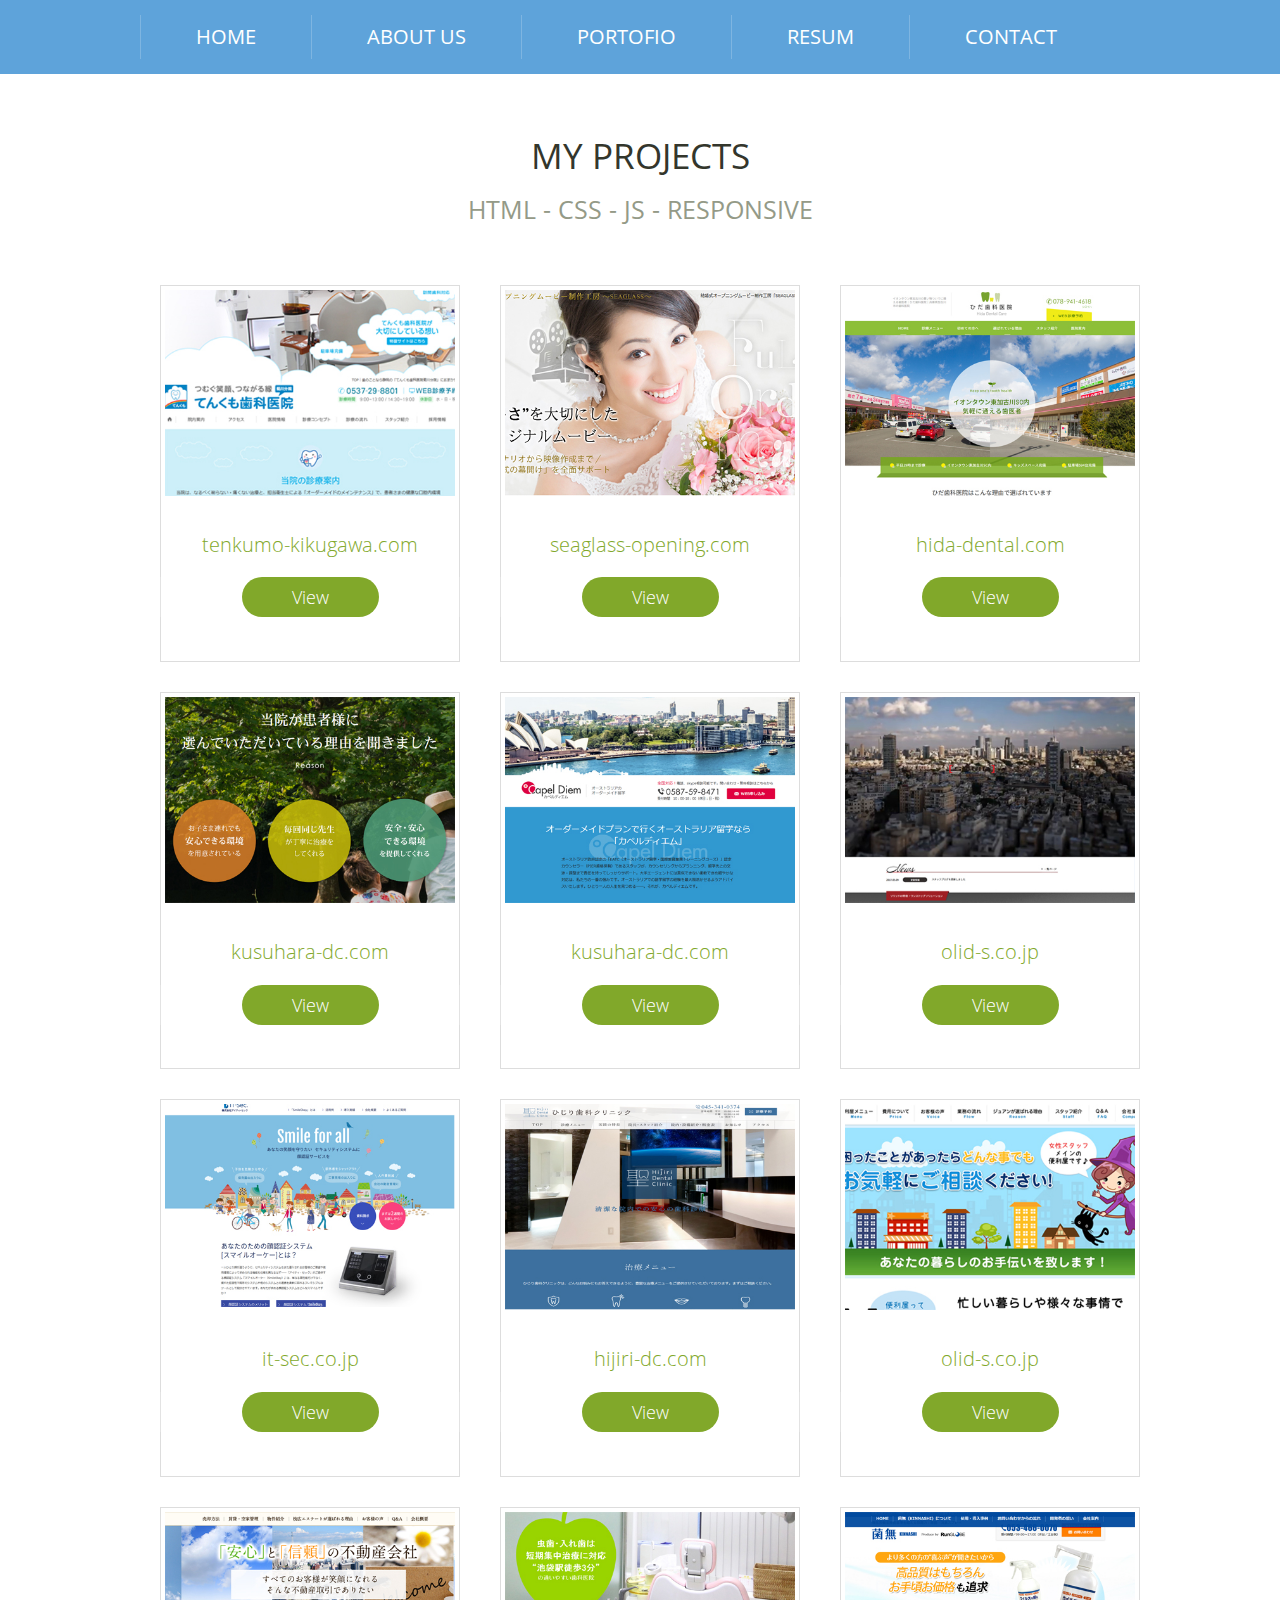
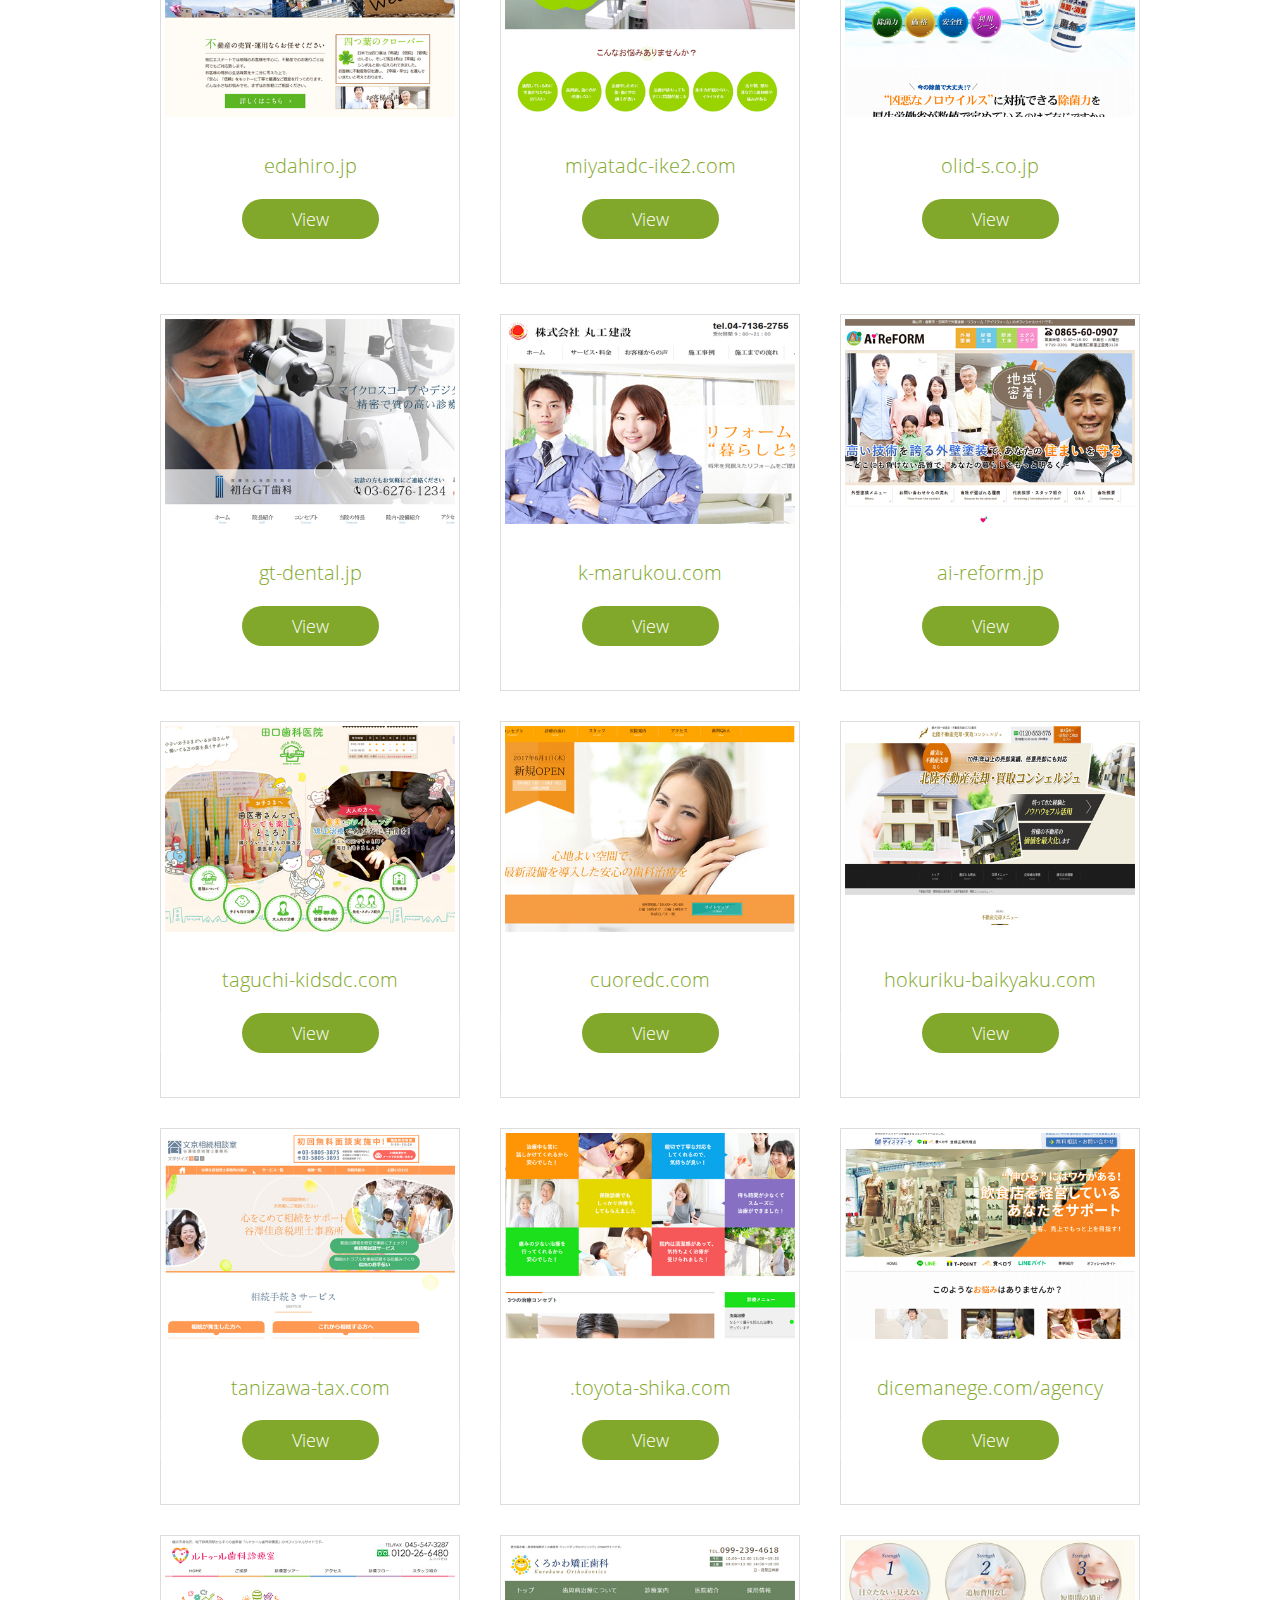
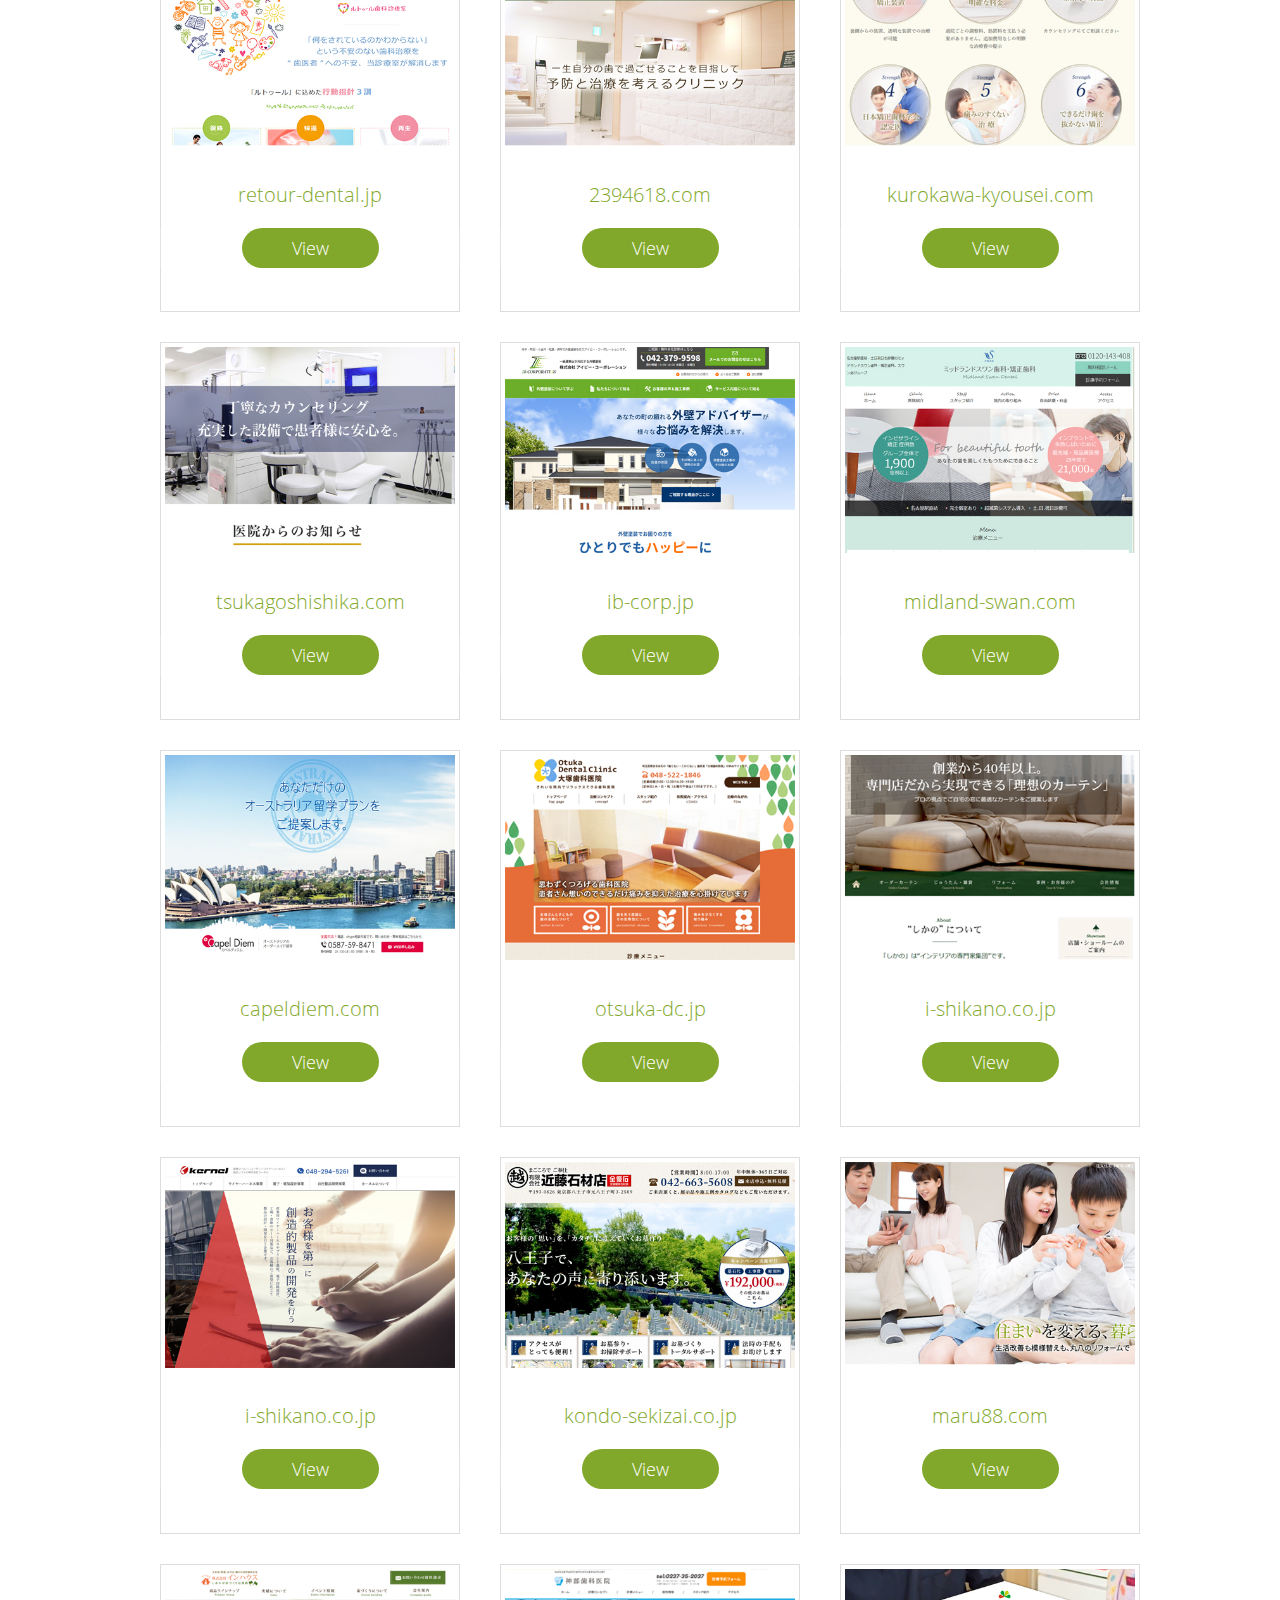
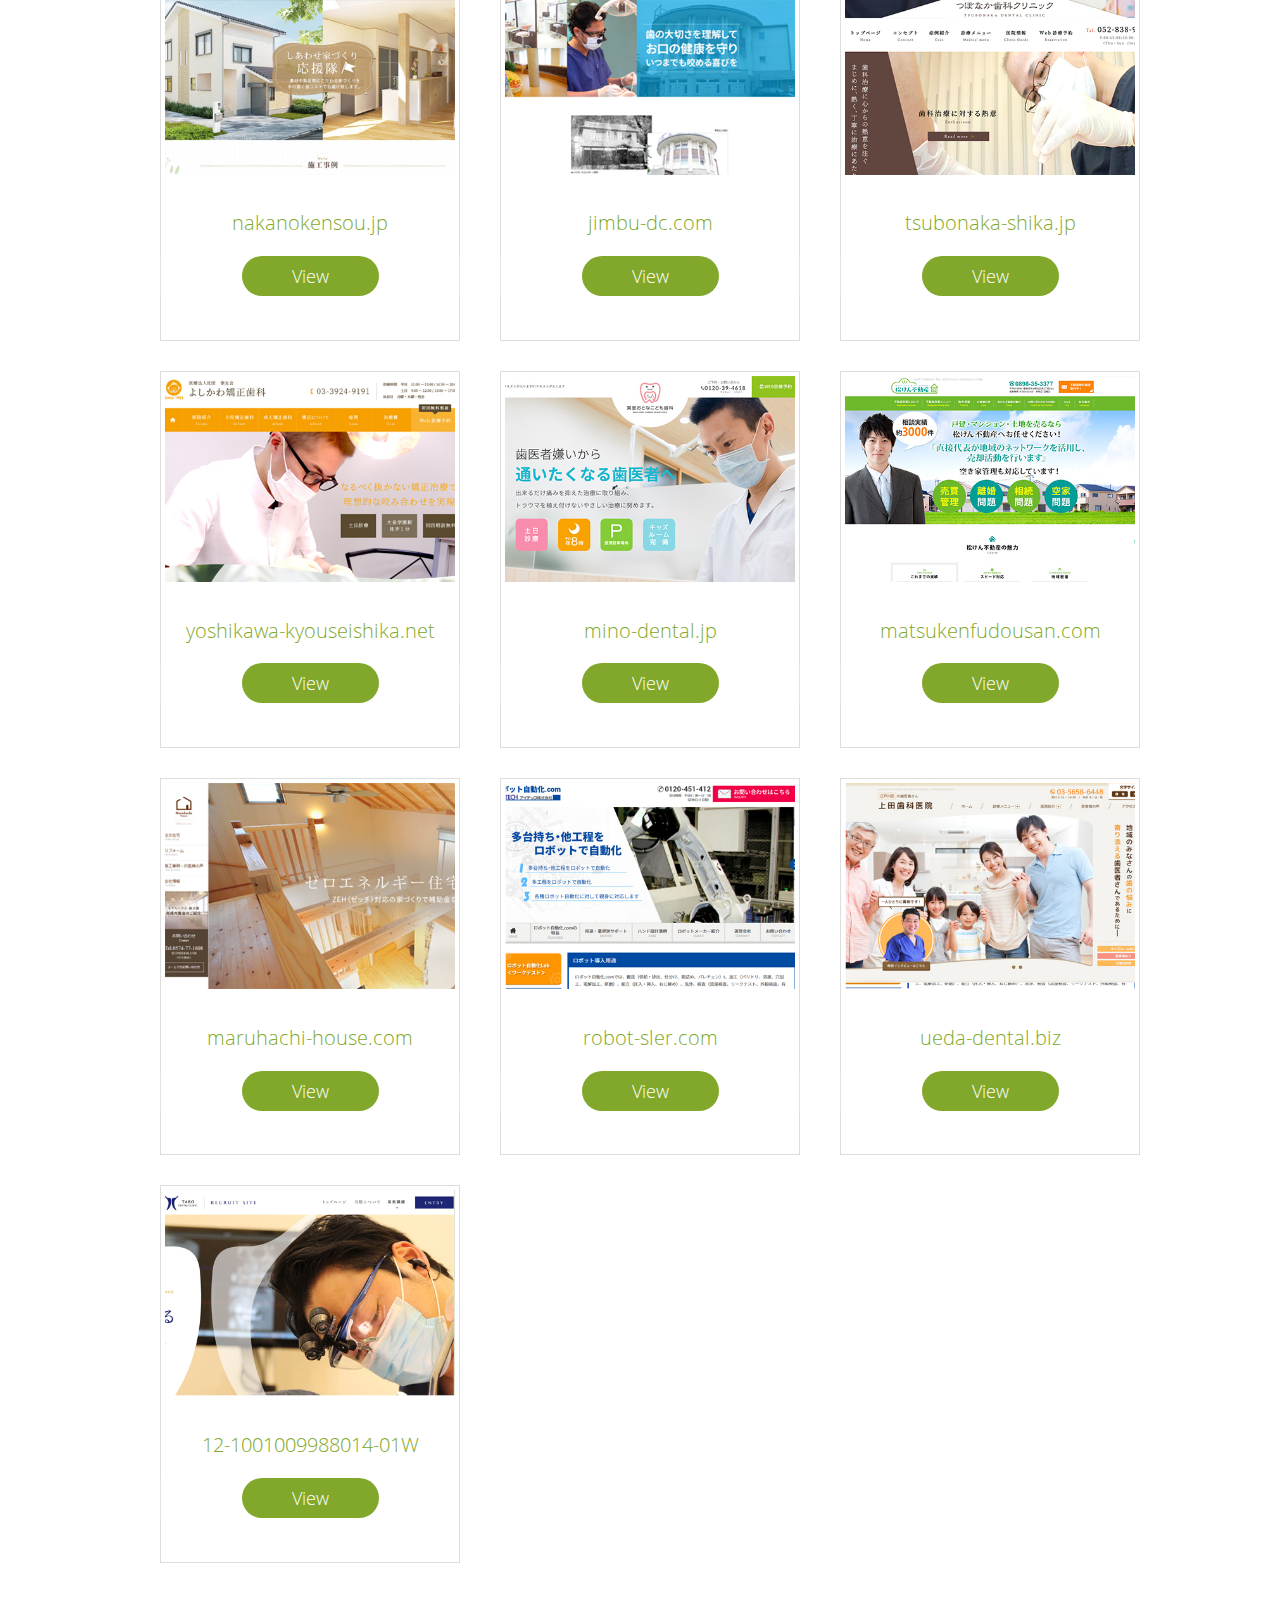
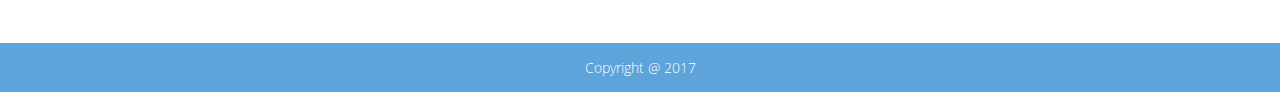
==== commit 0f5632f2: "update" ====
--- a/portofio.html
+++ b/portofio.html
@@ -1,91 +1,102 @@
 <!doctype html>
 <html lang="ja">
+
 <head>
-<meta charset="utf-8">
-<meta name="viewport" content="width=device-width, initial-scale=-100%, user-scalable=yes" />
-<meta name="format-detection" content="telephone=no">
-<meta property="og:type" content="website">
-<title></title>
-<meta name="keywords" content="">
-<meta name="description" content="">
-<link rel="stylesheet" href="css/styles.css">
-<link rel="stylesheet" href="css/responsive.css">
-<script src="js/jquery-2.0.0.min.js"></script>
-<script src="js/common.js"></script>
+    <meta charset="utf-8">
+    <meta name="viewport" content="width=device-width, initial-scale=-100%, user-scalable=yes" />
+    <meta name="format-detection" content="telephone=no">
+    <meta property="og:type" content="website">
+    <title></title>
+    <meta name="keywords" content="">
+    <meta name="description" content="">
+    <link rel="stylesheet" href="css/styles.css">
+    <link rel="stylesheet" href="css/responsive.css">
+    <script src="js/jquery-2.0.0.min.js"></script>
+    <script src="js/common.js"></script>
 </head>
+
 <body>
-<div id="wrapper">
-  <header>
-    <nav>
-      <ul class="pc_gnavi">
-        <li><a href="index.html#index">HOME</a></li>
-        <li><a href="index.html#about">ABOUT US</a></li>
-        <li><a href="index.html#portofio">PORTOFIO</a></li>
-        <li><a href="index.html#resum">RESUM</a></li>
-        <li><a href="index.html#contact">CONTACT</a></li>
-      </ul>
-      <ul class="sp_gnavi">
-        <li><a href="#index">HOME</a></li>
-        <li><a href="#about">ABOUT US</a></li>
-        <li><a href="portofio.html">PORTOFIO</a></li>
-        <li><a href="resum.html">RESUM</a></li>
-        <li><a href="contact.html">CONTACT</a></li>
-      </ul>
-    </nav>
-  </header>
-  <!--main-->
-  <main>
-    <div id="content"> 
-      <!--portofio-->
-      <div class="box_portofio" id="portofio">
-        <h3>MY PROJECTS <span>HTML - CSS - JS - RESPONSIVE</span></h3>
-        <ul class="list_portofio">
-          <li><a href="images/01.png" target="_blank"><img src="images/img01.jpg" alt="tenkumo-kikugawa.com"></a><span class="url">tenkumo-kikugawa.com</span><a href="http://tenkumo-kikugawa.com/" class="btn_view" target="_blank">View</a></li>
-          <li><a href="images/02.png" target="_blank"><img src="images/img02.jpg" alt="seaglass-opening.com"></a><span class="url">seaglass-opening.com</span><a href="http://www.seaglass-opening.com/" class="btn_view" target="_blank">View</a></li>
-          <li><a href="images/03.png" target="_blank"><img src="images/img03.jpg" alt="hida-dental.com<"></a><span class="url">hida-dental.com</span><a href="http://www.hida-dental.com/" class="btn_view" target="_blank">View</a></li>
-          <li><a href="images/04.png" target="_blank"><img src="images/img04.jpg" alt="kusuhara-dc.com"></a><span class="url">kusuhara-dc.com</span><a href="http://www.kusuhara-dc.com/" class="btn_view" target="_blank">View</a></li>
-          <li><a href="images/05.png" target="_blank"><img src="images/img05.jpg" alt="kusuhara-dc.com"></a><span class="url">kusuhara-dc.com</span><a href="http://www.seaglass-opening.com/" class="btn_view" target="_blank">View</a></li>
-          <li><a href="images/06.png" target="_blank"><img src="images/img06.jpg" alt="olid-s.co.jp"></a><span class="url">olid-s.co.jp</span><a href="http://olid-s.co.jp/" class="btn_view" target="_blank">View</a></li>
-          <li><a href="images/07.png" target="_blank"><img src="images/img07.jpg" alt="it-sec.co.jp<"></a><span class="url">it-sec.co.jp</span><a href="http://it-sec.co.jp/" class="btn_view" target="_blank">View</a></li>
-          <li><a href="images/08.png" target="_blank"><img src="images/img08.jpg" alt="hijiri-dc.com"></a><span class="url">hijiri-dc.com</span><a href="http://hijiri-dc.com/" class="btn_view" target="_blank">View</a></li>
-          <li><a href="images/09.png" target="_blank"><img src="images/img09.jpg" alt="olid-s.co.jp"></a><span class="url">olid-s.co.jp</span><a href="http://olid-s.co.jp/" class="btn_view" target="_blank">View</a></li>
-          <li><a href="images/10.png" target="_blank"><img src="images/img10.jpg" alt="edahiro.jp"></a> <span class="url">edahiro.jp</span><a href="http://www.edahiro.jp/" class="btn_view" target="_blank">View</a></li>
-          <li><a href="images/11.png" target="_blank"><img src="images/img11.jpg" alt="miyatadc-ike2.com"></a><span class="url">miyatadc-ike2.com</span><a href="http://miyatadc-ike2.com/" class="btn_view" target="_blank">View</a></li>
-          <li><a href="images/12.png" target="_blank"><img src="images/img12.jpg" alt="tenkumo-kikugawa.com"></a><span class="url">olid-s.co.jp</span><a href="http://olid-s.co.jp/" class="btn_view" target="_blank">View</a></li>
-          <li><a href="images/13.png" target="_blank"><img src="images/img13.jpg" alt="gt-dental.jp"></a> <span class="url">gt-dental.jp</span><a href="http://gt-dental.jp/" class="btn_view" target="_blank">View</a></li>
-          <li><a href="images/14.png" target="_blank"><img src="images/img14.jpg" alt="k-marukou.com"></a><span class="url">k-marukou.com</span><a href="http://k-marukou.com/" class="btn_view" target="_blank">View</a></li>
-          <li><a href="images/15.png" target="_blank"><img src="images/img15.jpg" alt="ai-reform.jp"></a><span class="url">ai-reform.jp</span><a href="http://ai-reform.jp/" class="btn_view" target="_blank">View</a></li>
-          <li><a href="images/16.png" target="_blank"><img src="images/img16.jpg" alt="taguchi-kidsdc.com"></a> <span class="url">taguchi-kidsdc.com</span><a href="http://taguchi-kidsdc.com/" class="btn_view" target="_blank">View</a></li>
-          <li><a href="images/17.png" target="_blank"><img src="images/img17.jpg" alt="cuoredc.com"></a><span class="url">cuoredc.com</span><a href="http://cuoredc.com/" class="btn_view" target="_blank">View</a></li>
-          <li><a href="images/18.png" target="_blank"><img src="images/img18.jpg" alt="hokuriku-baikyaku.com"></a><span class="url">hokuriku-baikyaku.com</span><a href="http://hokuriku-baikyaku.com/" class="btn_view" target="_blank">View</a></li>
-          <li><a href="images/19.png" target="_blank"><img src="images/img19.jpg" alt="tanizawa-tax.com"></a> <span class="url">tanizawa-tax.com</span><a href="http://www.tanizawa-tax.com/" class="btn_view" target="_blank">View</a></li>
-          <li><a href="images/20.png" target="_blank"><img src="images/img20.jpg" alt=".toyota-shika.com"></a><span class="url">.toyota-shika.com</span><a href="http://www.toyota-shika.com/" class="btn_view" target="_blank">View</a></li>
-          <li><a href="images/21.png" target="_blank"><img src="images/img21.jpg" alt="dicemanege.com/agency"></a><span class="url">dicemanege.com/agency</span><a href="http://www.dicemanege.com/agency/" class="btn_view" target="_blank">View</a></li>
-          <li><a href="images/22.png" target="_blank"><img src="images/img22.jpg" alt="retour-dental.jp"></a> <span class="url">retour-dental.jp</span><a href="http://retour-dental.jp/" class="btn_view" target="_blank">View</a></li>
-          <li><a href="images/23.png" target="_blank"><img src="images/img23.jpg" alt="2394618.com"></a><span class="url">2394618.com</span><a href="http://2394618.com/" class="btn_view" target="_blank">View</a></li>
-          <li><a href="images/24.png" target="_blank"><img src="images/img24.jpg" alt="kurokawa-kyousei.com"></a><span class="url">kurokawa-kyousei.com</span><a href="http://kurokawa-kyousei.com/" class="btn_view" target="_blank">View</a></li>
-          <li><a href="images/25.png" target="_blank"><img src="images/img25.jpg" alt="tsukagoshishika.com"></a> <span class="url">tsukagoshishika.com</span><a href="http://tsukagoshishika.com/" class="btn_view" target="_blank">View</a></li>
-          <li><a href="images/26.png" target="_blank"><img src="images/img26.jpg" alt="ib-corp.jp"></a><span class="url">ib-corp.jp</span><a href="http://ib-corp.jp/" class="btn_view" target="_blank">View</a></li>
-          <li><a href="images/27.png" target="_blank"><img src="images/img27.jpg" alt="midland-swan.com"></a><span class="url">midland-swan.com</span><a href="http://midland-swan.com/" class="btn_view" target="_blank">View</a></li>
-          <li><a href="images/28.png" target="_blank"><img src="images/img28.jpg" alt="capeldiem.com"></a> <span class="url">capeldiem.com</span><a href="http://capeldiem.com/" class="btn_view" target="_blank">View</a></li>
-          <li><a href="images/29.png" target="_blank"><img src="images/img29.jpg" alt="otsuka-dc.jp"></a><span class="url">otsuka-dc.jp</span><a href="http://otsuka-dc.jp/" class="btn_view" target="_blank">View</a></li>
-          <li><a href="images/30.png" target="_blank"><img src="images/img30.jpg" alt="i-shikano.co.jp"></a><span class="url">i-shikano.co.jp</span><a href="http://i-shikano.co.jp/" class="btn_view" target="_blank">View</a></li>
-          <li><a href="images/31.png" target="_blank"><img src="images/img31.jpg" alt="kernel-k.co.jp"></a><span class="url">i-shikano.co.jp</span><a href="http://www.kernel-k.co.jp/" class="btn_view" target="_blank">View</a></li>
-          <li><a href="images/32.png" target="_blank"><img src="images/img32.jpg" alt="kondo-sekizai.co.jp"></a><span class="url">kondo-sekizai.co.jp</span><a href="http://www.kondo-sekizai.co.jp/" class="btn_view" target="_blank">View</a></li>
-          <li><a href="images/33.png" target="_blank"><img src="images/img33.jpg" alt="maru88.com"></a><span class="url">maru88.com</span><a href="http://www.maru88.com/" class="btn_view" target="_blank">View</a></li>
-          <li><a href="images/34.png" target="_blank"><img src="images/img34.jpg" alt="nakanokensou.jp"></a><span class="url">nakanokensou.jp</span><a href="http://www.nakanokensou.jp/" class="btn_view" target="_blank">View</a></li>
-          <li><a href="images/35.png" target="_blank"><img src="images/img35.jpg" alt="jimbu-dc.com"></a><span class="url">jimbu-dc.com</span><a href="http://www.jimbu-dc.com/" class="btn_view" target="_blank">View</a></li>
-          <li><a href="images/36.png" target="_blank"><img src="images/img36.jpg" alt="tsubonaka-shika.jp"></a><span class="url">tsubonaka-shika.jp</span><a href="http://www.tsubonaka-shika.jp/" class="btn_view" target="_blank">View</a></li>
-          <li><a href="images/37.png" target="_blank"><img src="images/img37.jpg" alt="yoshikawa-kyouseishika.net"></a><span class="url">yoshikawa-kyouseishika.net</span><a href="http://www.yoshikawa-kyouseishika.net/" class="btn_view" target="_blank">View</a></li>
-          <li><a href="images/38.png" target="_blank"><img src="images/img38.jpg" alt="mino-dental.jp"></a><span class="url">mino-dental.jp</span><a href="http://www.mino-dental.jp/" class="btn_view" target="_blank">View</a></li>
-          <li><a href="images/39.png" target="_blank"><img src="images/img39.jpg" alt="matsukenfudousan.com"></a><span class="url">matsukenfudousan.com</span><a href=" http://matsukenfudousan.com/" class="btn_view" target="_blank">View</a></li>
-        </ul>
-      </div>
+    <div id="wrapper">
+        <header>
+            <nav>
+                <ul class="pc_gnavi">
+                    <li><a href="index.html#index">HOME</a></li>
+                    <li><a href="index.html#about">ABOUT US</a></li>
+                    <li><a href="index.html#portofio">PORTOFIO</a></li>
+                    <li><a href="index.html#resum">RESUM</a></li>
+                    <li><a href="index.html#contact">CONTACT</a></li>
+                </ul>
+                <ul class="sp_gnavi">
+                    <li><a href="#index">HOME</a></li>
+                    <li><a href="#about">ABOUT US</a></li>
+                    <li><a href="portofio.html">PORTOFIO</a></li>
+                    <li><a href="resum.html">RESUM</a></li>
+                    <li><a href="contact.html">CONTACT</a></li>
+                </ul>
+            </nav>
+        </header>
+        <!--main-->
+        <main>
+            <div id="content">
+                <!--portofio-->
+                <div class="box_portofio" id="portofio">
+                    <h3>MY PROJECTS <span>HTML - CSS - JS - RESPONSIVE</span></h3>
+                    <ul class="list_portofio">
+                        <li><a href="images/01.png" target="_blank"><img src="images/img01.jpg" alt="tenkumo-kikugawa.com"></a><span class="url">tenkumo-kikugawa.com</span><a href="http://tenkumo-kikugawa.com/" class="btn_view" target="_blank">View</a></li>
+                        <li><a href="images/02.png" target="_blank"><img src="images/img02.jpg" alt="seaglass-opening.com"></a><span class="url">seaglass-opening.com</span><a href="http://www.seaglass-opening.com/" class="btn_view" target="_blank">View</a></li>
+                        <li><a href="images/03.png" target="_blank"><img src="images/img03.jpg" alt="hida-dental.com<"></a><span class="url">hida-dental.com</span><a href="http://www.hida-dental.com/" class="btn_view" target="_blank">View</a></li>
+                        <li><a href="images/04.png" target="_blank"><img src="images/img04.jpg" alt="kusuhara-dc.com"></a><span class="url">kusuhara-dc.com</span><a href="http://www.kusuhara-dc.com/" class="btn_view" target="_blank">View</a></li>
+                        <li><a href="images/05.png" target="_blank"><img src="images/img05.jpg" alt="kusuhara-dc.com"></a><span class="url">kusuhara-dc.com</span><a href="http://www.seaglass-opening.com/" class="btn_view" target="_blank">View</a></li>
+                        <li><a href="images/06.png" target="_blank"><img src="images/img06.jpg" alt="olid-s.co.jp"></a><span class="url">olid-s.co.jp</span><a href="http://olid-s.co.jp/" class="btn_view" target="_blank">View</a></li>
+                        <li><a href="images/07.png" target="_blank"><img src="images/img07.jpg" alt="it-sec.co.jp<"></a><span class="url">it-sec.co.jp</span><a href="http://it-sec.co.jp/" class="btn_view" target="_blank">View</a></li>
+                        <li><a href="images/08.png" target="_blank"><img src="images/img08.jpg" alt="hijiri-dc.com"></a><span class="url">hijiri-dc.com</span><a href="http://hijiri-dc.com/" class="btn_view" target="_blank">View</a></li>
+                        <li><a href="images/09.png" target="_blank"><img src="images/img09.jpg" alt="olid-s.co.jp"></a><span class="url">olid-s.co.jp</span><a href="http://olid-s.co.jp/" class="btn_view" target="_blank">View</a></li>
+                        <li><a href="images/10.png" target="_blank"><img src="images/img10.jpg" alt="edahiro.jp"></a> <span class="url">edahiro.jp</span><a href="http://www.edahiro.jp/" class="btn_view" target="_blank">View</a></li>
+                        <li><a href="images/11.png" target="_blank"><img src="images/img11.jpg" alt="miyatadc-ike2.com"></a><span class="url">miyatadc-ike2.com</span><a href="http://miyatadc-ike2.com/" class="btn_view" target="_blank">View</a></li>
+                        <li><a href="images/12.png" target="_blank"><img src="images/img12.jpg" alt="tenkumo-kikugawa.com"></a><span class="url">olid-s.co.jp</span><a href="http://olid-s.co.jp/" class="btn_view" target="_blank">View</a></li>
+                        <li><a href="images/13.png" target="_blank"><img src="images/img13.jpg" alt="gt-dental.jp"></a> <span class="url">gt-dental.jp</span><a href="http://gt-dental.jp/" class="btn_view" target="_blank">View</a></li>
+                        <li><a href="images/14.png" target="_blank"><img src="images/img14.jpg" alt="k-marukou.com"></a><span class="url">k-marukou.com</span><a href="http://k-marukou.com/" class="btn_view" target="_blank">View</a></li>
+                        <li><a href="images/15.png" target="_blank"><img src="images/img15.jpg" alt="ai-reform.jp"></a><span class="url">ai-reform.jp</span><a href="http://ai-reform.jp/" class="btn_view" target="_blank">View</a></li>
+                        <li><a href="images/16.png" target="_blank"><img src="images/img16.jpg" alt="taguchi-kidsdc.com"></a> <span class="url">taguchi-kidsdc.com</span><a href="http://taguchi-kidsdc.com/" class="btn_view" target="_blank">View</a></li>
+                        <li><a href="images/17.png" target="_blank"><img src="images/img17.jpg" alt="cuoredc.com"></a><span class="url">cuoredc.com</span><a href="http://cuoredc.com/" class="btn_view" target="_blank">View</a></li>
+                        <li><a href="images/18.png" target="_blank"><img src="images/img18.jpg" alt="hokuriku-baikyaku.com"></a><span class="url">hokuriku-baikyaku.com</span><a href="http://hokuriku-baikyaku.com/" class="btn_view" target="_blank">View</a></li>
+                        <li><a href="images/19.png" target="_blank"><img src="images/img19.jpg" alt="tanizawa-tax.com"></a> <span class="url">tanizawa-tax.com</span><a href="http://www.tanizawa-tax.com/" class="btn_view" target="_blank">View</a></li>
+                        <li><a href="images/20.png" target="_blank"><img src="images/img20.jpg" alt=".toyota-shika.com"></a><span class="url">.toyota-shika.com</span><a href="http://www.toyota-shika.com/" class="btn_view" target="_blank">View</a></li>
+                        <li><a href="images/21.png" target="_blank"><img src="images/img21.jpg" alt="dicemanege.com/agency"></a><span class="url">dicemanege.com/agency</span><a href="http://www.dicemanege.com/agency/" class="btn_view" target="_blank">View</a></li>
+                        <li><a href="images/22.png" target="_blank"><img src="images/img22.jpg" alt="retour-dental.jp"></a> <span class="url">retour-dental.jp</span><a href="http://retour-dental.jp/" class="btn_view" target="_blank">View</a></li>
+                        <li><a href="images/23.png" target="_blank"><img src="images/img23.jpg" alt="2394618.com"></a><span class="url">2394618.com</span><a href="http://2394618.com/" class="btn_view" target="_blank">View</a></li>
+                        <li><a href="images/24.png" target="_blank"><img src="images/img24.jpg" alt="kurokawa-kyousei.com"></a><span class="url">kurokawa-kyousei.com</span><a href="http://kurokawa-kyousei.com/" class="btn_view" target="_blank">View</a></li>
+                        <li><a href="images/25.png" target="_blank"><img src="images/img25.jpg" alt="tsukagoshishika.com"></a> <span class="url">tsukagoshishika.com</span><a href="http://tsukagoshishika.com/" class="btn_view" target="_blank">View</a></li>
+                        <li><a href="images/26.png" target="_blank"><img src="images/img26.jpg" alt="ib-corp.jp"></a><span class="url">ib-corp.jp</span><a href="http://ib-corp.jp/" class="btn_view" target="_blank">View</a></li>
+                        <li><a href="images/27.png" target="_blank"><img src="images/img27.jpg" alt="midland-swan.com"></a><span class="url">midland-swan.com</span><a href="http://midland-swan.com/" class="btn_view" target="_blank">View</a></li>
+                        <li><a href="images/28.png" target="_blank"><img src="images/img28.jpg" alt="capeldiem.com"></a> <span class="url">capeldiem.com</span><a href="http://capeldiem.com/" class="btn_view" target="_blank">View</a></li>
+                        <li><a href="images/29.png" target="_blank"><img src="images/img29.jpg" alt="otsuka-dc.jp"></a><span class="url">otsuka-dc.jp</span><a href="http://otsuka-dc.jp/" class="btn_view" target="_blank">View</a></li>
+                        <li><a href="images/30.png" target="_blank"><img src="images/img30.jpg" alt="i-shikano.co.jp"></a><span class="url">i-shikano.co.jp</span><a href="http://i-shikano.co.jp/" class="btn_view" target="_blank">View</a></li>
+                        <li><a href="images/31.png" target="_blank"><img src="images/img31.jpg" alt="kernel-k.co.jp"></a><span class="url">i-shikano.co.jp</span><a href="http://www.kernel-k.co.jp/" class="btn_view" target="_blank">View</a></li>
+                        <li><a href="images/32.png" target="_blank"><img src="images/img32.jpg" alt="kondo-sekizai.co.jp"></a><span class="url">kondo-sekizai.co.jp</span><a href="http://www.kondo-sekizai.co.jp/" class="btn_view" target="_blank">View</a></li>
+                        <li><a href="images/33.png" target="_blank"><img src="images/img33.jpg" alt="maru88.com"></a><span class="url">maru88.com</span><a href="http://www.maru88.com/" class="btn_view" target="_blank">View</a></li>
+                        <li><a href="images/34.png" target="_blank"><img src="images/img34.jpg" alt="nakanokensou.jp"></a><span class="url">nakanokensou.jp</span><a href="http://www.nakanokensou.jp/" class="btn_view" target="_blank">View</a></li>
+                        <li><a href="images/35.png" target="_blank"><img src="images/img35.jpg" alt="jimbu-dc.com"></a><span class="url">jimbu-dc.com</span><a href="http://www.jimbu-dc.com/" class="btn_view" target="_blank">View</a></li>
+                        <li><a href="images/36.png" target="_blank"><img src="images/img36.jpg" alt="tsubonaka-shika.jp"></a><span class="url">tsubonaka-shika.jp</span><a href="http://www.tsubonaka-shika.jp/" class="btn_view" target="_blank">View</a></li>
+                        <li><a href="images/37.png" target="_blank"><img src="images/img37.jpg" alt="yoshikawa-kyouseishika.net"></a><span class="url">yoshikawa-kyouseishika.net</span><a href="http://www.yoshikawa-kyouseishika.net/" class="btn_view" target="_blank">View</a></li>
+                        <li><a href="images/38.png" target="_blank"><img src="images/img38.jpg" alt="mino-dental.jp"></a><span class="url">mino-dental.jp</span><a href="http://www.mino-dental.jp/" class="btn_view" target="_blank">View</a></li>
+                        <li><a href="images/39.png" target="_blank"><img src="images/img39.jpg" alt="matsukenfudousan.com"></a><span class="url">matsukenfudousan.com</span><a href=" http://matsukenfudousan.com/" class="btn_view" target="_blank">View</a></li>
+                        <li><a href="images/40.png" target="_blank"><img src="images/img40.jpg" alt="maruhachi-house.com"></a>
+                            <span class="url">maruhachi-house.com</span><a href=" http://maruhachi-house.com/" class="btn_view" target="_blank">View</a></li>
+                        <li><a href="images/41.jpg" target="_blank"><img src="images/img41.jpg" alt="robot-sler.com"></a>
+                            <span class="url">robot-sler.com</span><a href="http://robot-sler.com/" class="btn_view" target="_blank">View</a></li>
+                        <li><a href="images/42.jpg" target="_blank"><img src="images/img42.jpg" alt="ueda-dental.biz"></a><span class="url">
+                             ueda-dental.biz</span><a href="http://ueda-dental.biz/" class="btn_view" target="_blank">View</a></li>
+                        <li><a href="images/43.jpg" target="_blank"><img src="images/img43.jpg" alt="1001009988014-01W"></a><span class="url">12-1001009988014-01W
+                             </span><a href="#" class="btn_view" target="_blank">View</a></li>
+                    </ul>
+                </div>
+            </div>
+        </main>
+        <footer>Copyright @ 2017
+            <p id="totop"><a href="#"><img src="images/totop.png" alt="to top" /></a></p>
+        </footer>
     </div>
-  </main>
-  <footer>Copyright @ 2017
-    <p id="totop"><a href="#"><img src="images/totop.png" alt="to top" /></a></p>
-  </footer>
-</div>
 </body>
+
 </html>
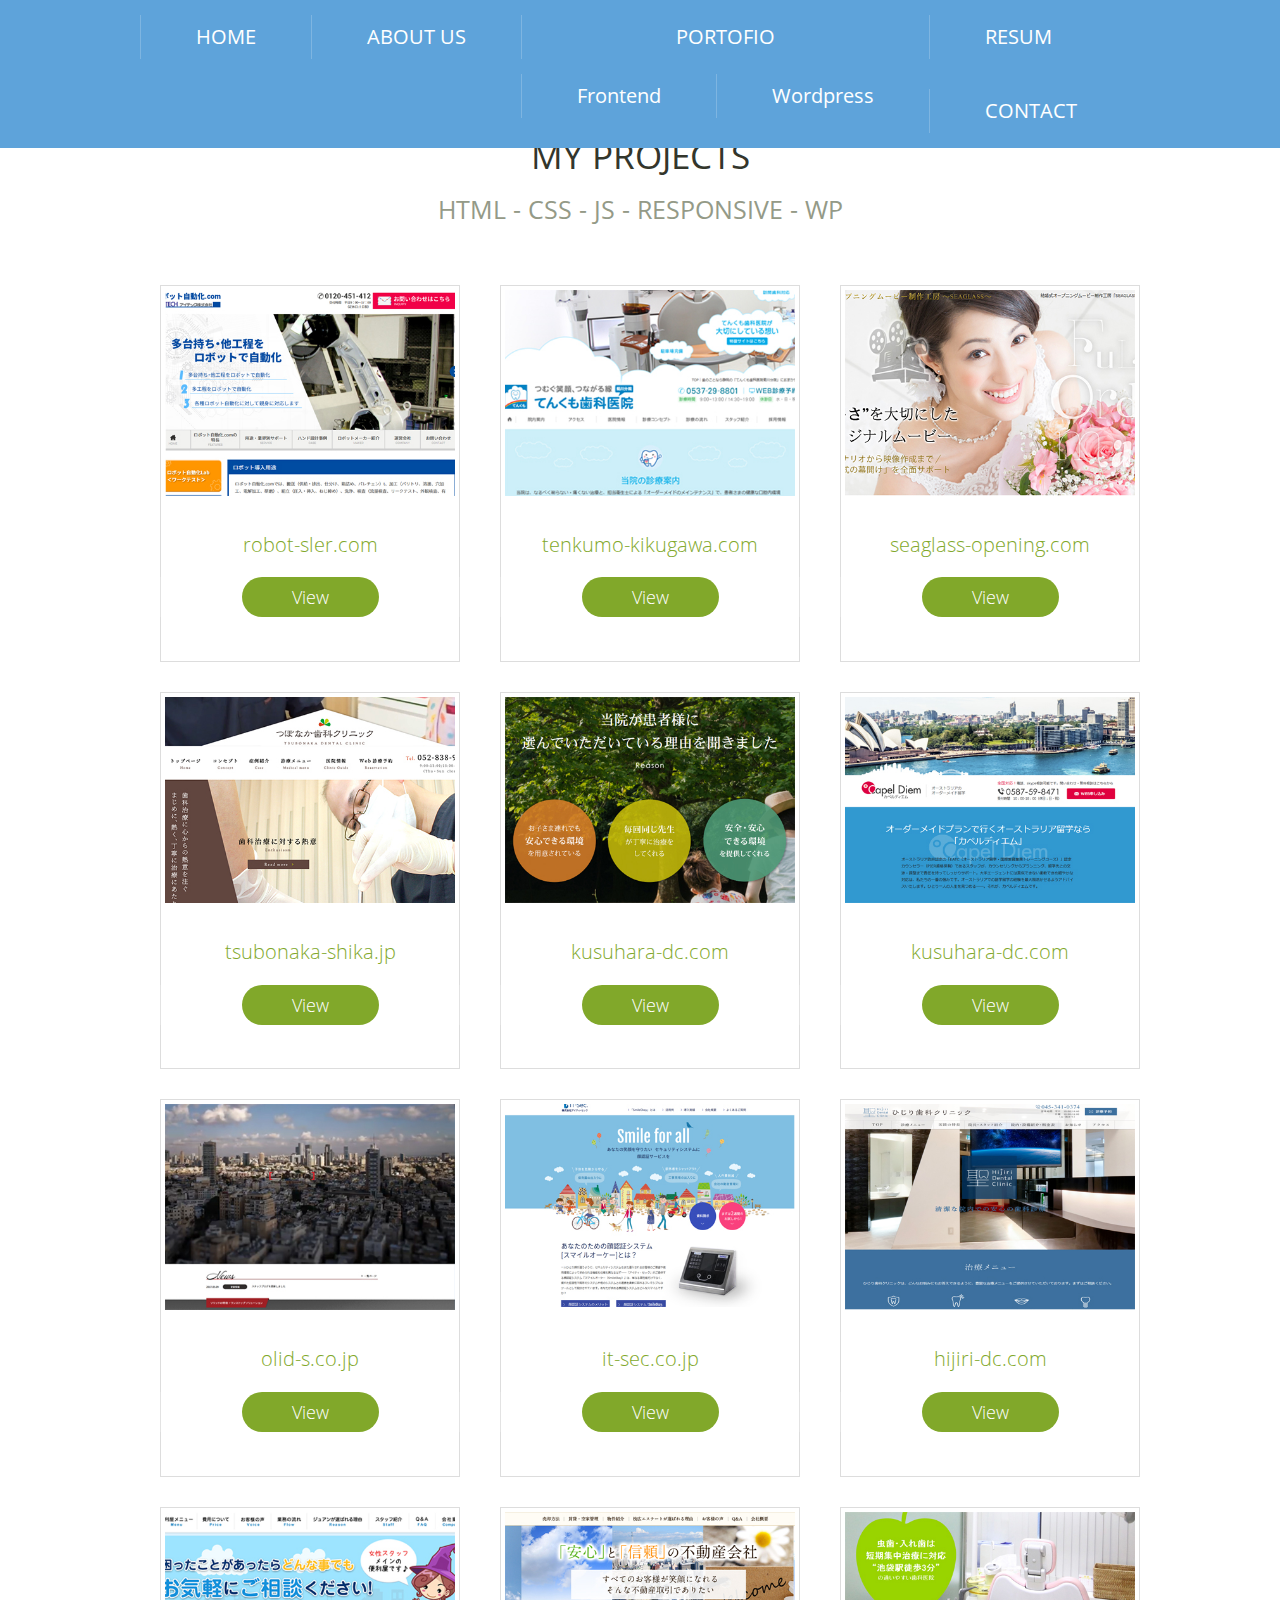
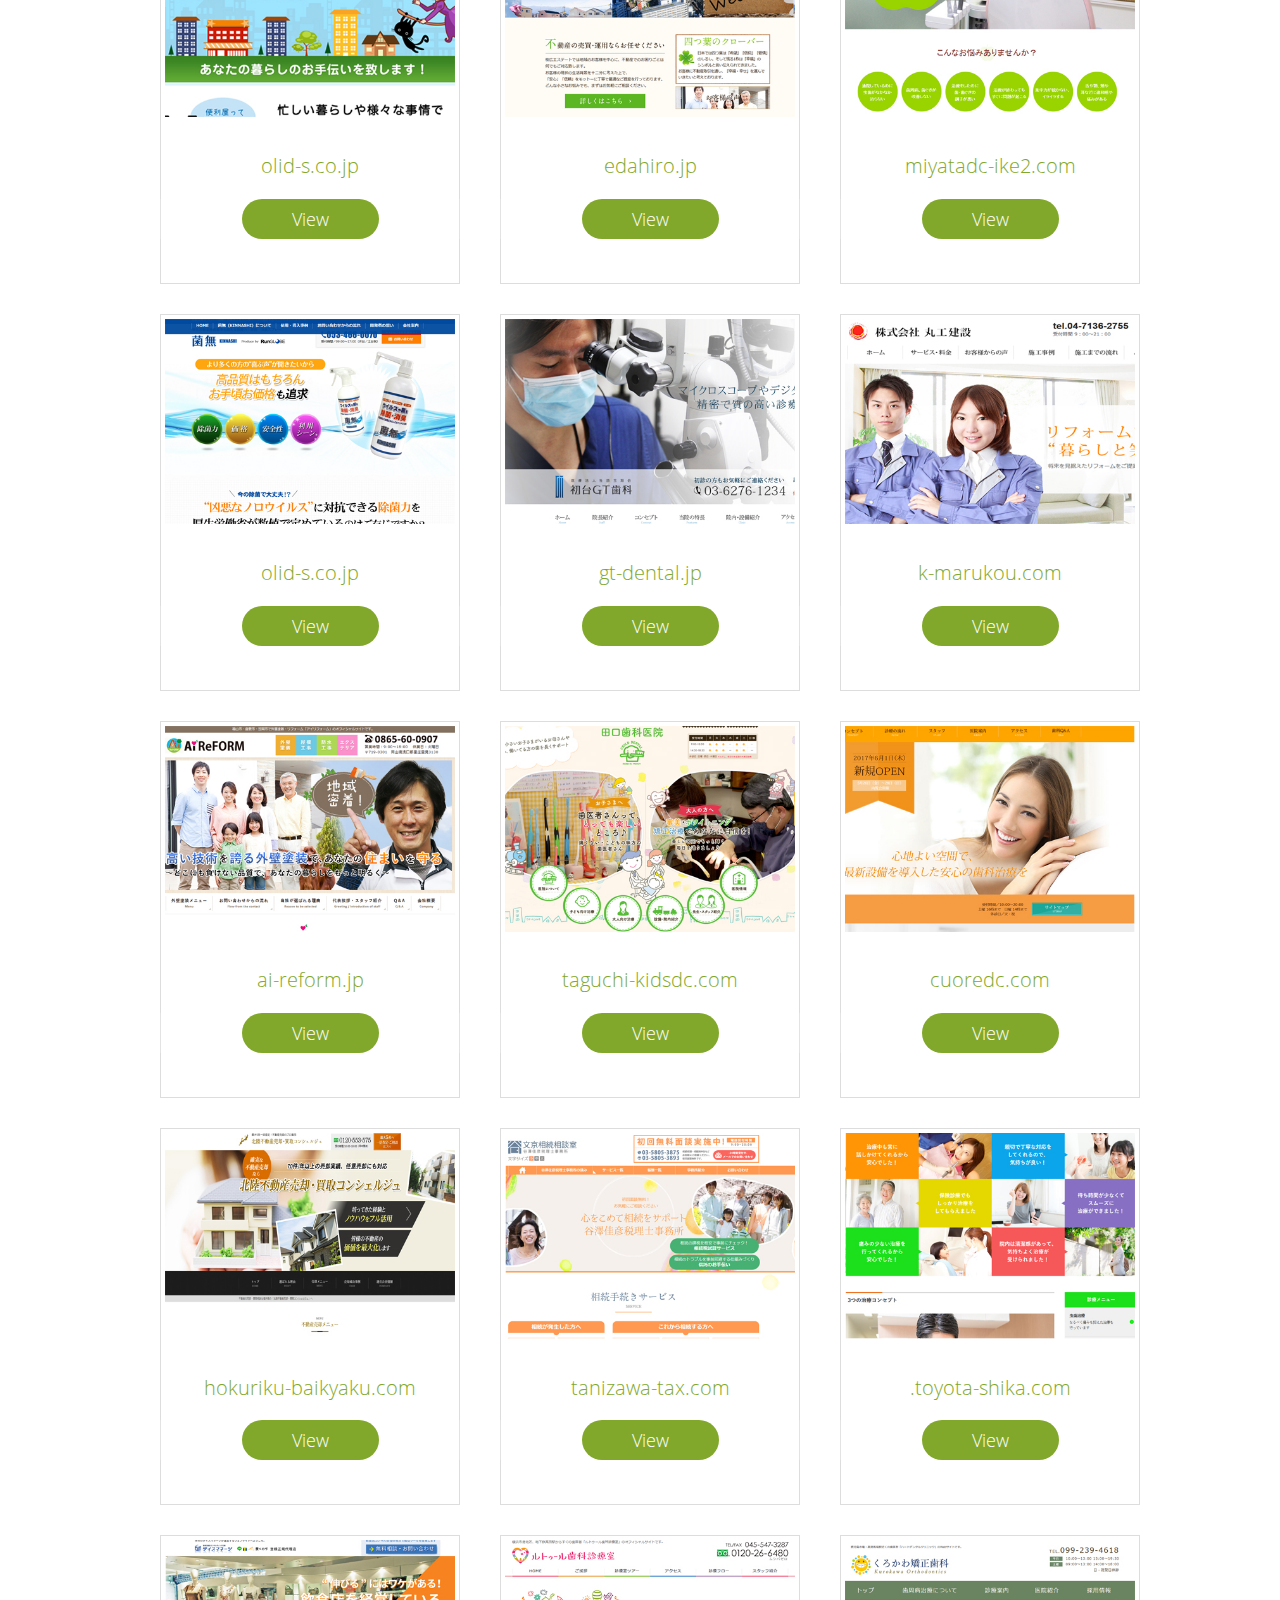
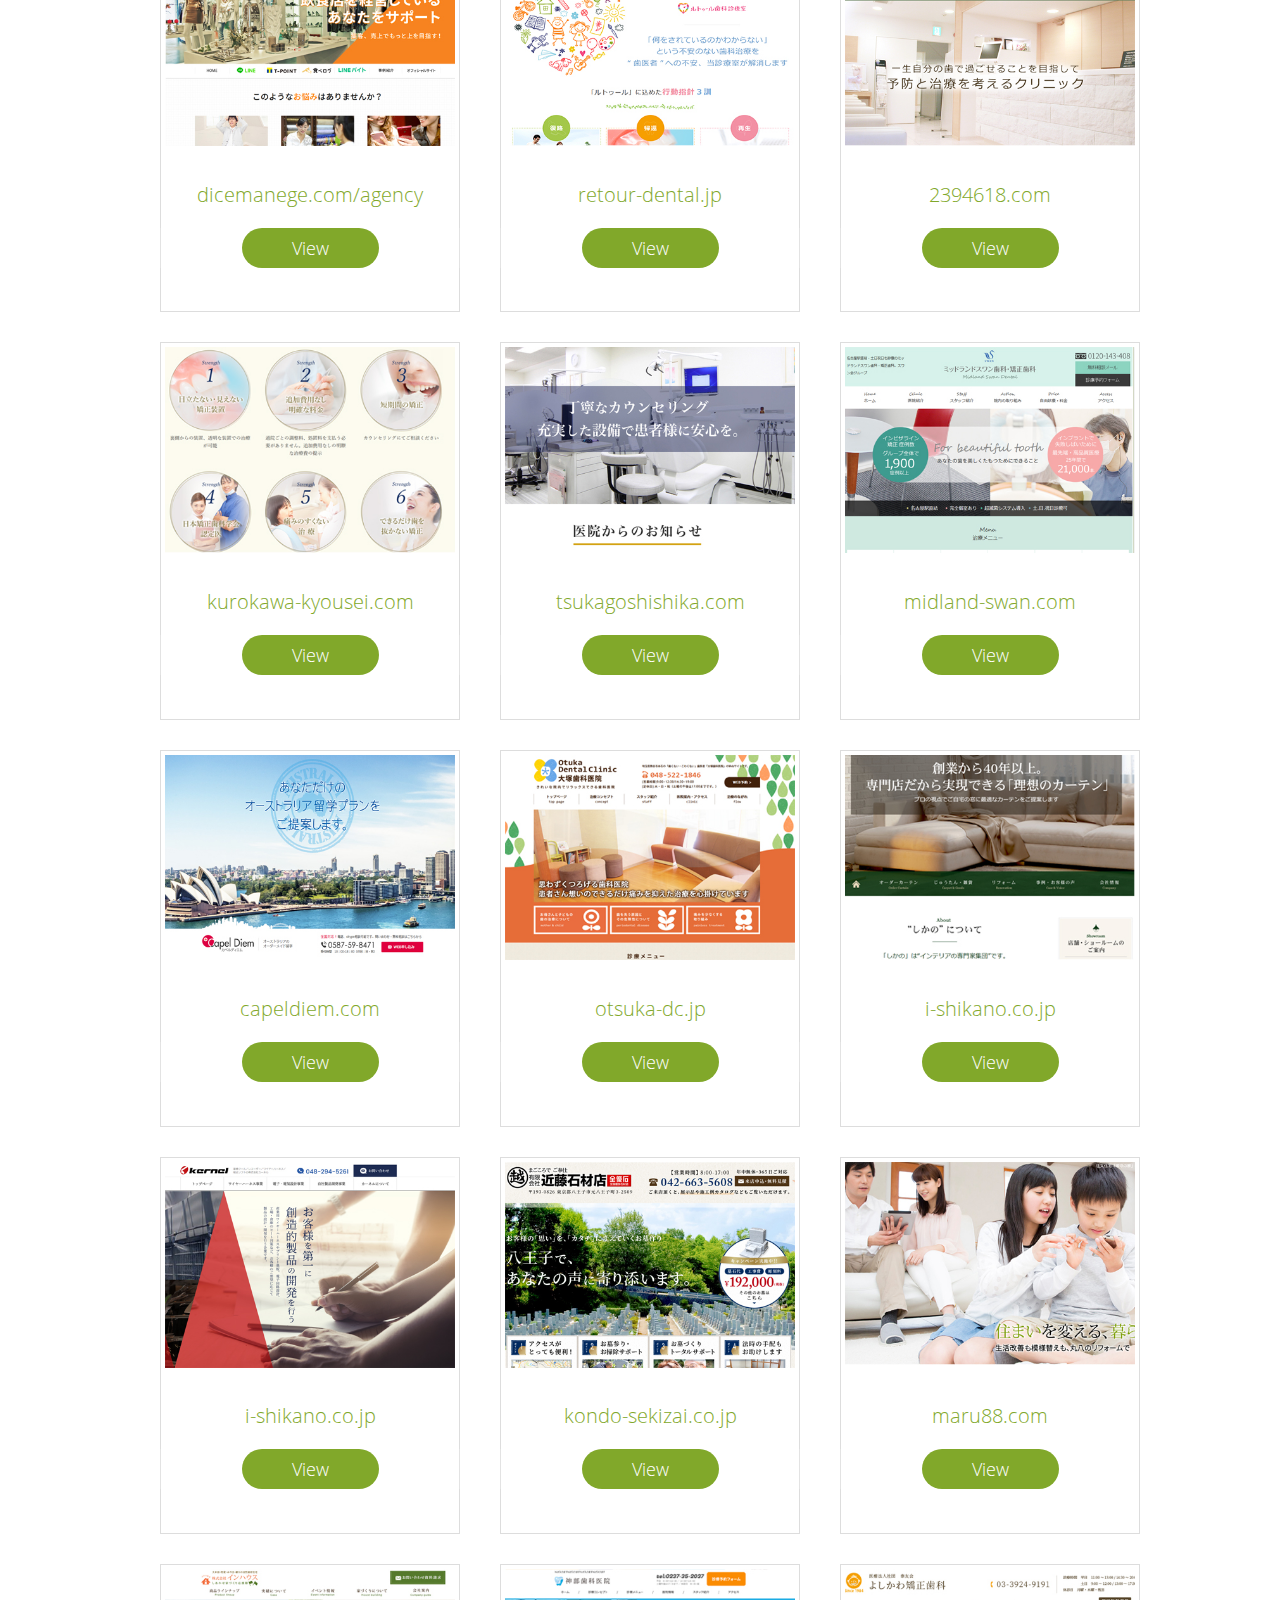
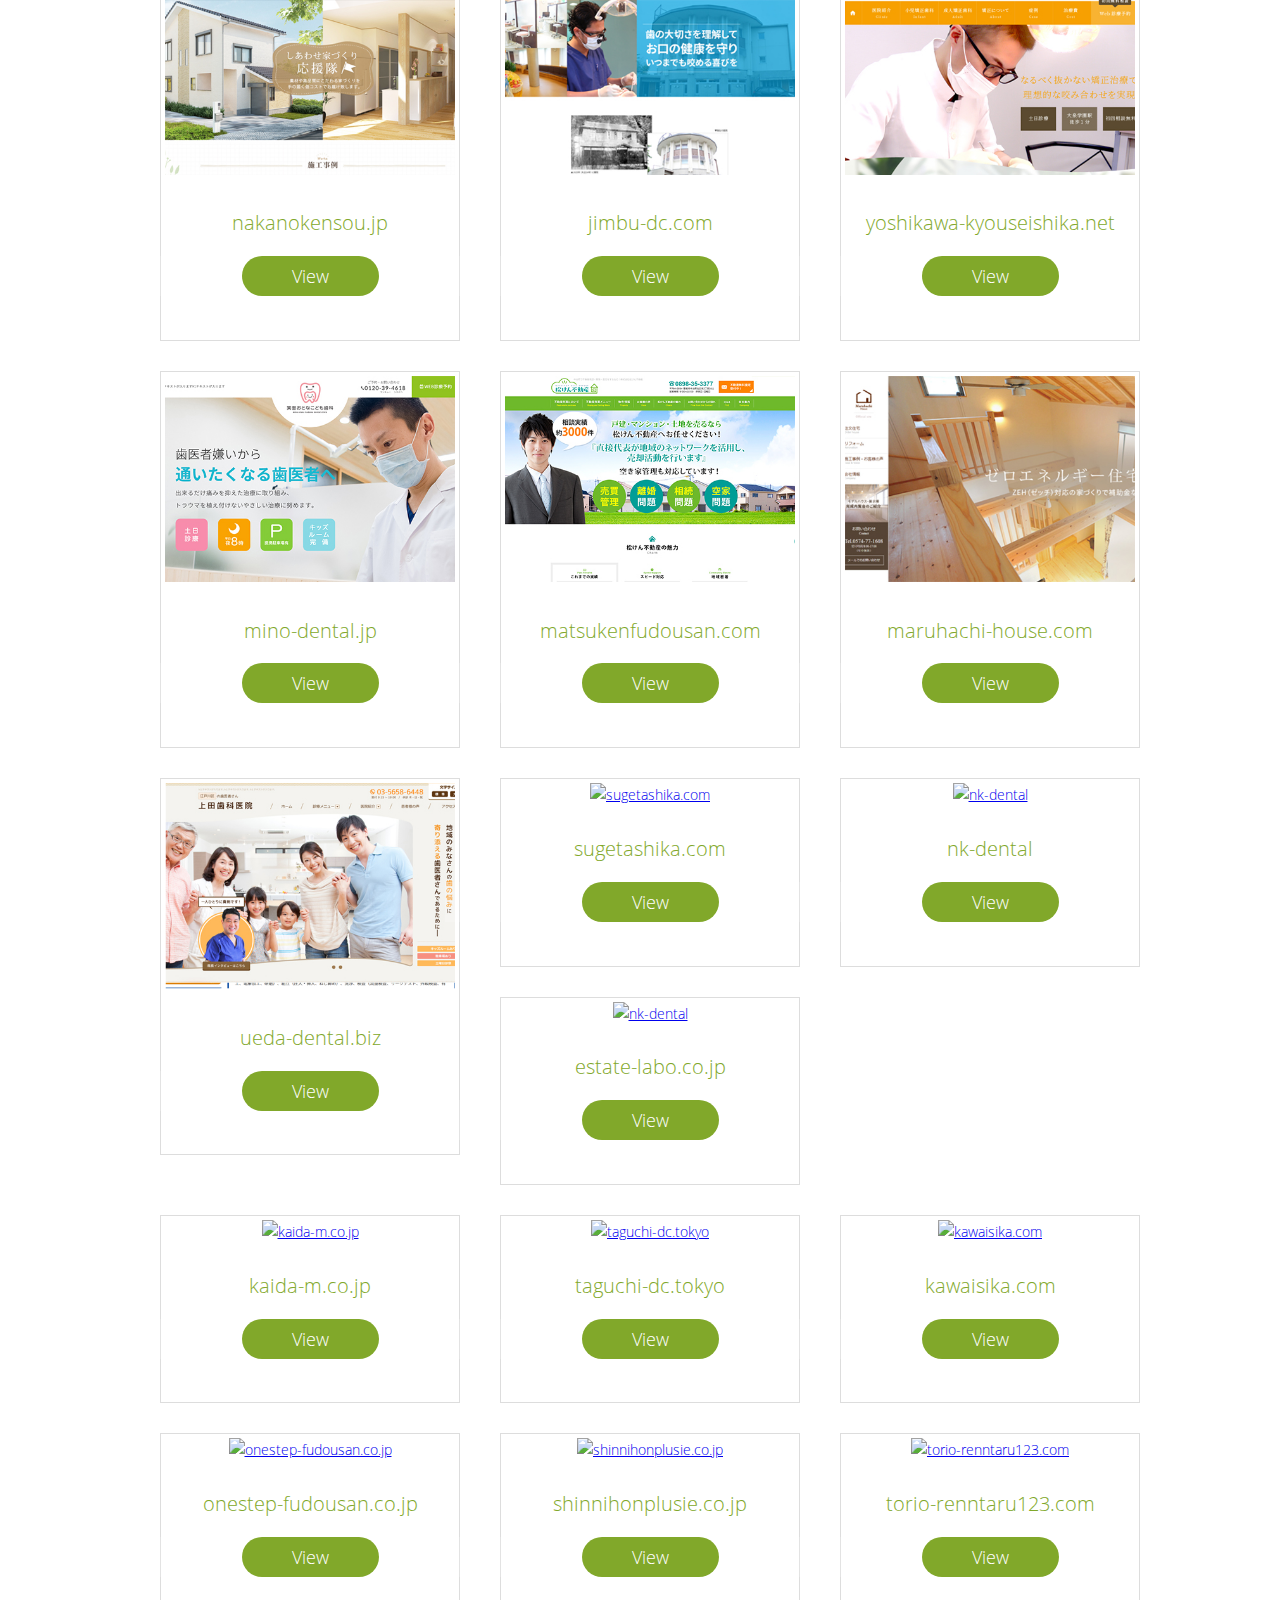
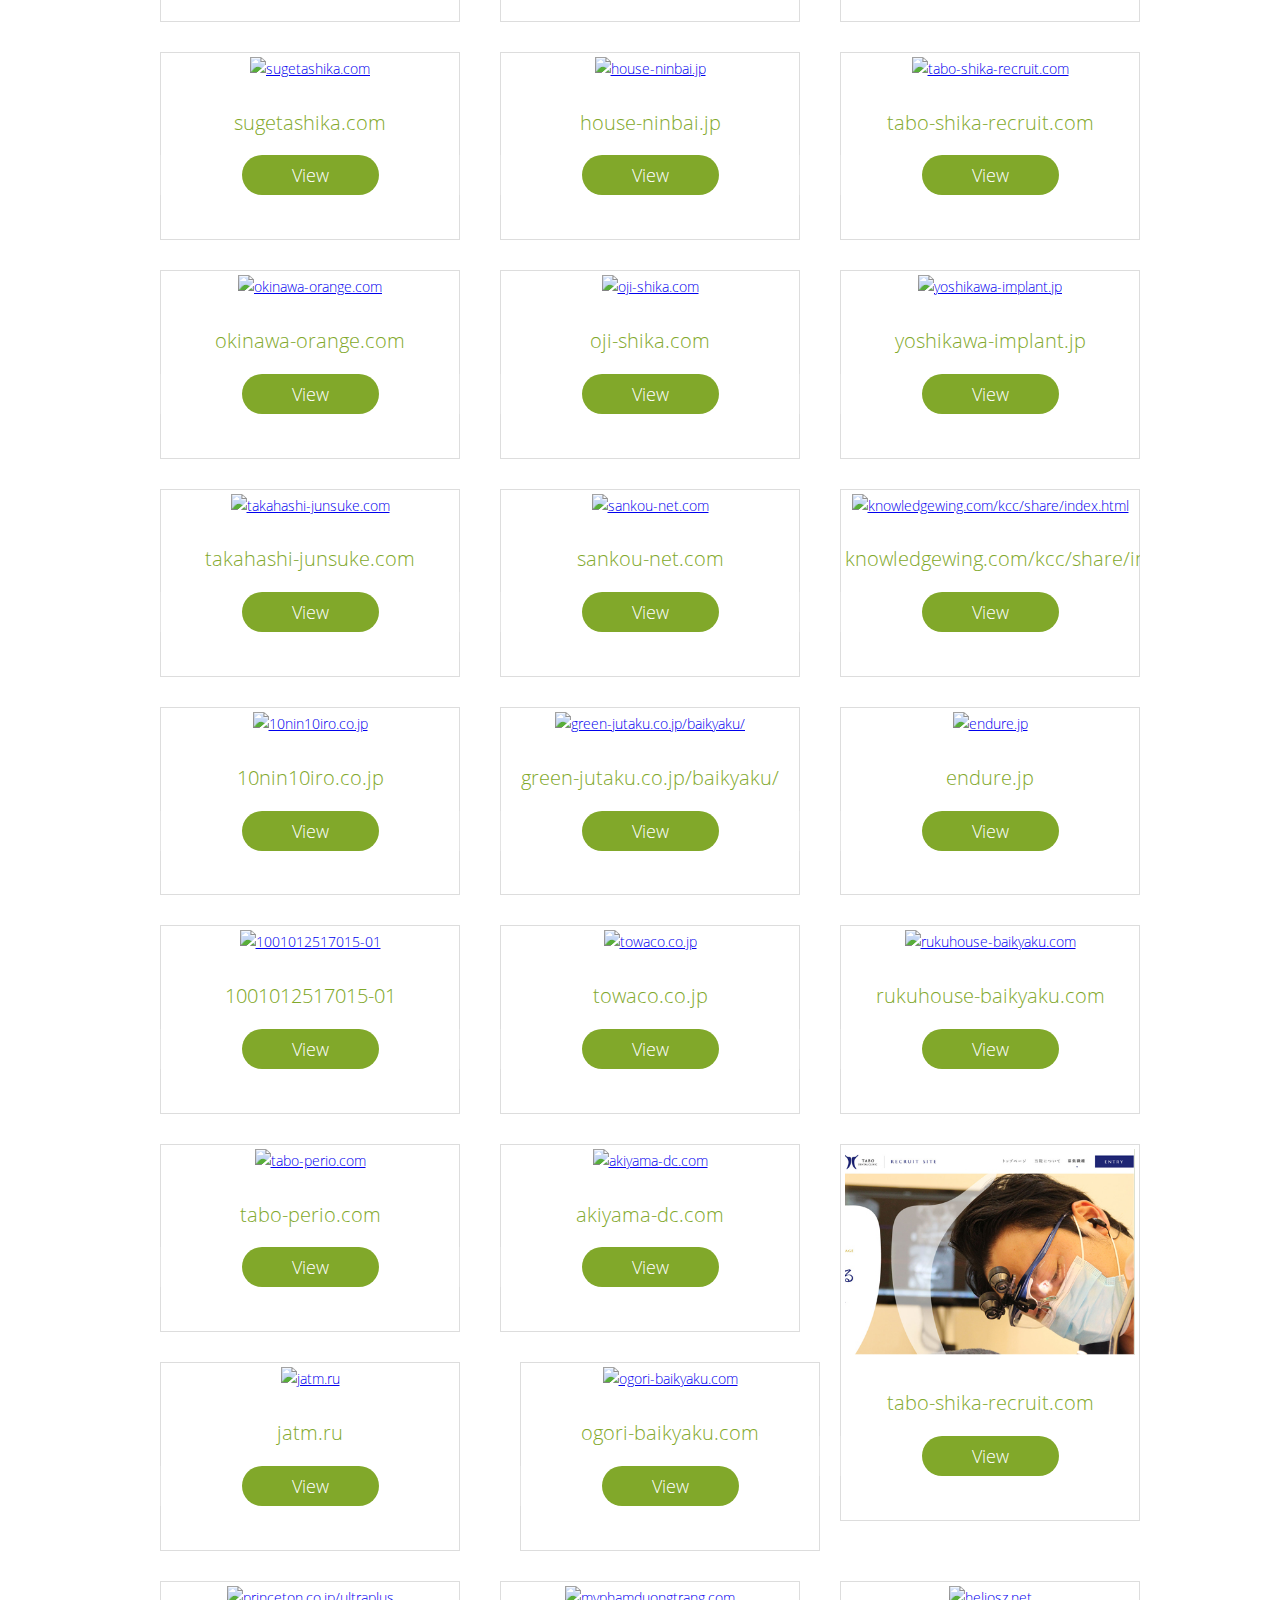
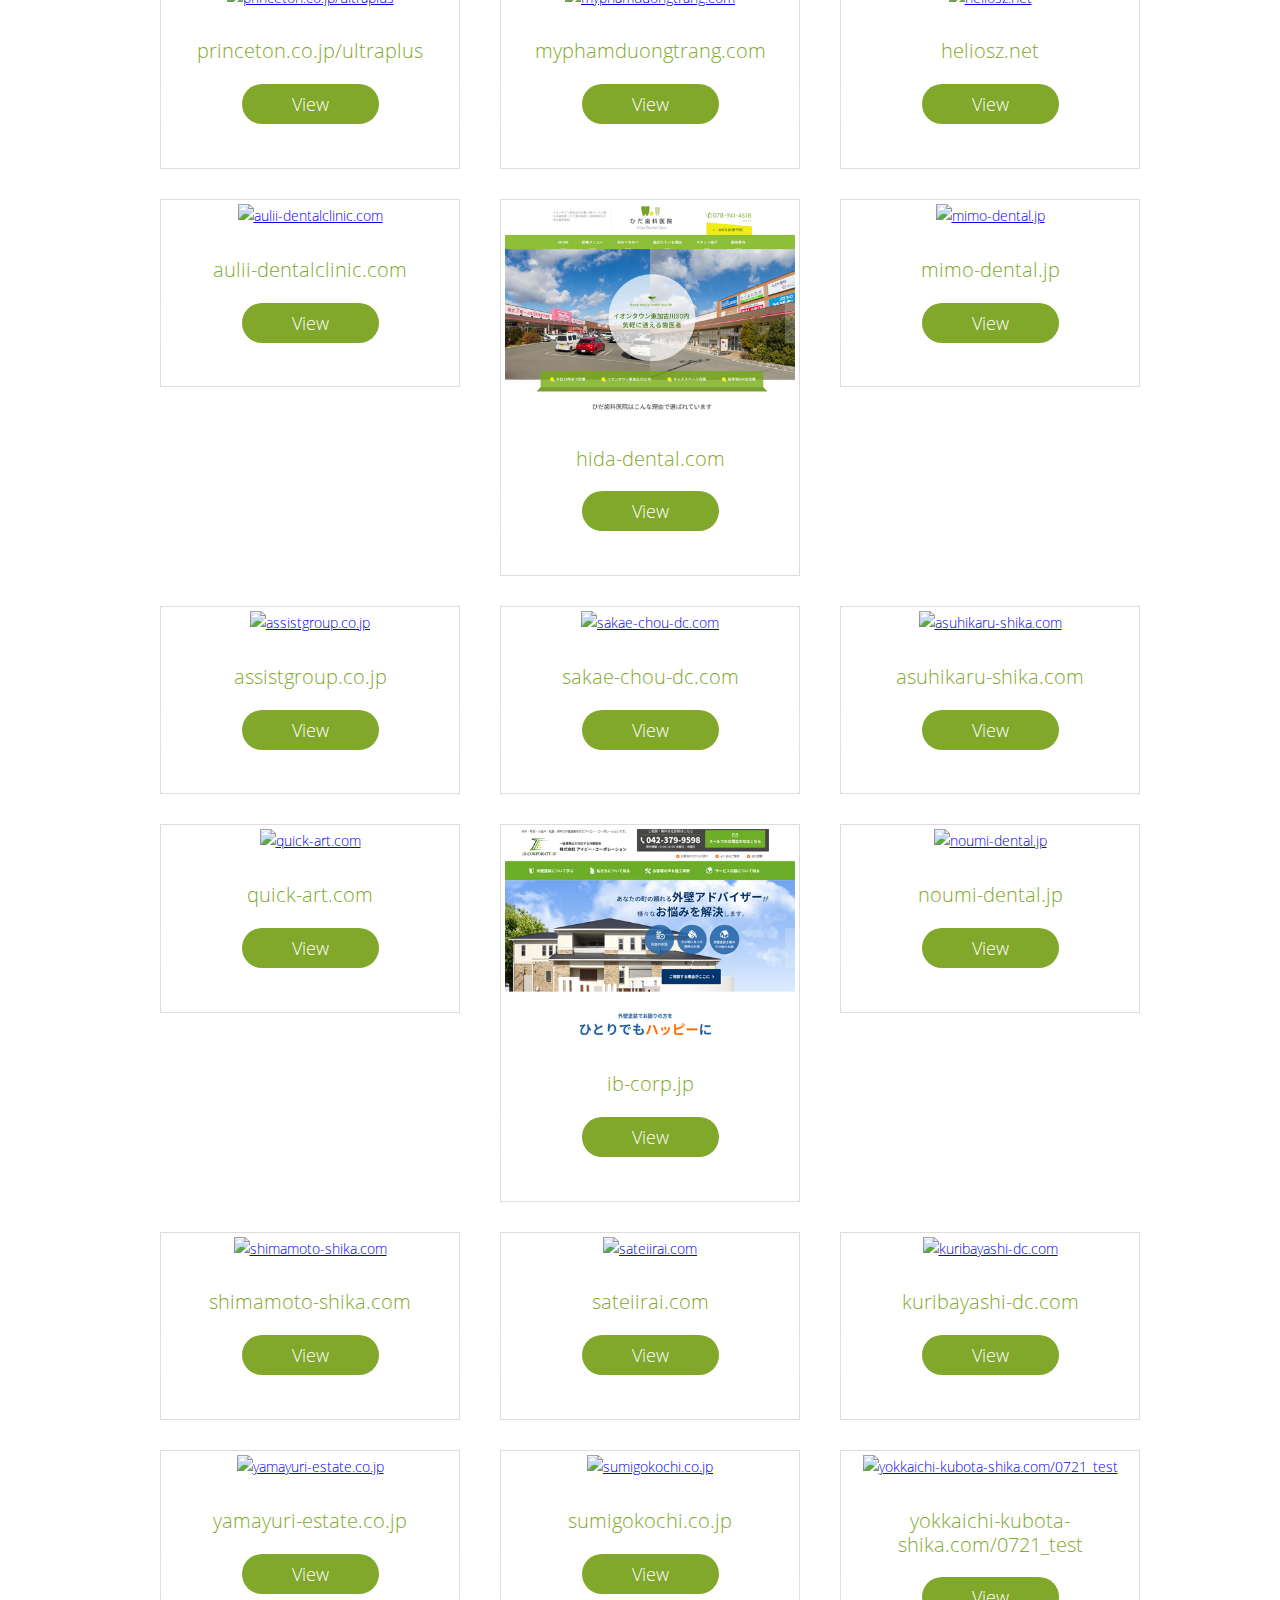
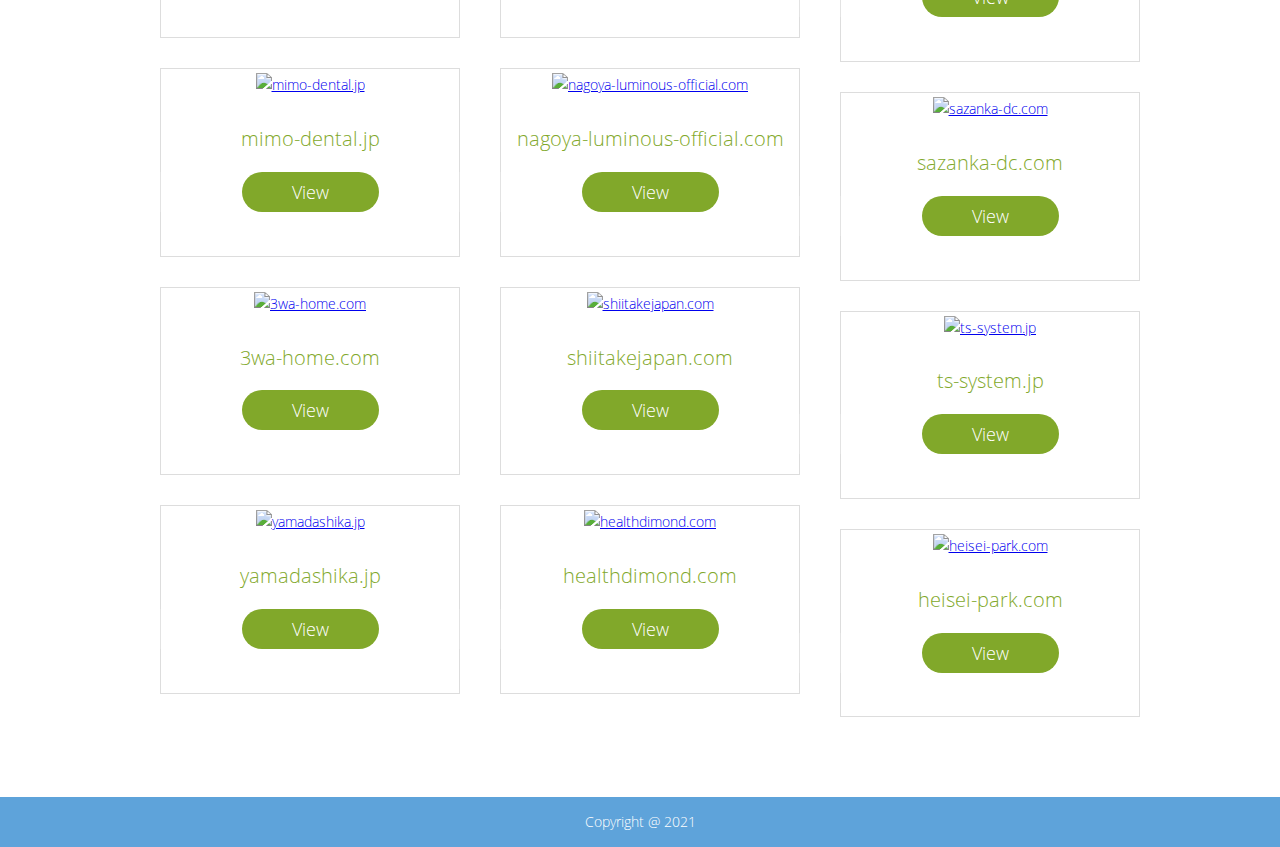
==== commit e5999ed6: "Update CV" ====
--- a/portofio.html
+++ b/portofio.html
@@ -13,6 +13,7 @@
     <link rel="stylesheet" href="css/responsive.css">
     <script src="js/jquery-2.0.0.min.js"></script>
     <script src="js/common.js"></script>
+    <script src="js/pagination.js"></script>
 </head>
 
 <body>
@@ -22,7 +23,12 @@
                 <ul class="pc_gnavi">
                     <li><a href="index.html#index">HOME</a></li>
                     <li><a href="index.html#about">ABOUT US</a></li>
-                    <li><a href="index.html#portofio">PORTOFIO</a></li>
+                    <li><a href="index.html#portofio">PORTOFIO</a>
+                        <ul>
+                            <li><a href="portofio.html">Frontend</a></li>
+                            <li><a href="wp.html">Wordpress</a></li>
+                        </ul>
+                    </li>
                     <li><a href="index.html#resum">RESUM</a></li>
                     <li><a href="index.html#contact">CONTACT</a></li>
                 </ul>
@@ -34,69 +40,133 @@
                     <li><a href="contact.html">CONTACT</a></li>
                 </ul>
             </nav>
+            <label class="icon_menu"><span></span></label>
         </header>
         <!--main-->
         <main>
             <div id="content">
                 <!--portofio-->
                 <div class="box_portofio" id="portofio">
-                    <h3>MY PROJECTS <span>HTML - CSS - JS - RESPONSIVE</span></h3>
+                    <h3>MY PROJECTS <span>HTML - CSS - JS - RESPONSIVE - WP</span></h3>
                     <ul class="list_portofio">
-                        <li><a href="images/01.png" target="_blank"><img src="images/img01.jpg" alt="tenkumo-kikugawa.com"></a><span class="url">tenkumo-kikugawa.com</span><a href="http://tenkumo-kikugawa.com/" class="btn_view" target="_blank">View</a></li>
-                        <li><a href="images/02.png" target="_blank"><img src="images/img02.jpg" alt="seaglass-opening.com"></a><span class="url">seaglass-opening.com</span><a href="http://www.seaglass-opening.com/" class="btn_view" target="_blank">View</a></li>
-                        <li><a href="images/03.png" target="_blank"><img src="images/img03.jpg" alt="hida-dental.com<"></a><span class="url">hida-dental.com</span><a href="http://www.hida-dental.com/" class="btn_view" target="_blank">View</a></li>
-                        <li><a href="images/04.png" target="_blank"><img src="images/img04.jpg" alt="kusuhara-dc.com"></a><span class="url">kusuhara-dc.com</span><a href="http://www.kusuhara-dc.com/" class="btn_view" target="_blank">View</a></li>
-                        <li><a href="images/05.png" target="_blank"><img src="images/img05.jpg" alt="kusuhara-dc.com"></a><span class="url">kusuhara-dc.com</span><a href="http://www.seaglass-opening.com/" class="btn_view" target="_blank">View</a></li>
-                        <li><a href="images/06.png" target="_blank"><img src="images/img06.jpg" alt="olid-s.co.jp"></a><span class="url">olid-s.co.jp</span><a href="http://olid-s.co.jp/" class="btn_view" target="_blank">View</a></li>
-                        <li><a href="images/07.png" target="_blank"><img src="images/img07.jpg" alt="it-sec.co.jp<"></a><span class="url">it-sec.co.jp</span><a href="http://it-sec.co.jp/" class="btn_view" target="_blank">View</a></li>
-                        <li><a href="images/08.png" target="_blank"><img src="images/img08.jpg" alt="hijiri-dc.com"></a><span class="url">hijiri-dc.com</span><a href="http://hijiri-dc.com/" class="btn_view" target="_blank">View</a></li>
-                        <li><a href="images/09.png" target="_blank"><img src="images/img09.jpg" alt="olid-s.co.jp"></a><span class="url">olid-s.co.jp</span><a href="http://olid-s.co.jp/" class="btn_view" target="_blank">View</a></li>
-                        <li><a href="images/10.png" target="_blank"><img src="images/img10.jpg" alt="edahiro.jp"></a> <span class="url">edahiro.jp</span><a href="http://www.edahiro.jp/" class="btn_view" target="_blank">View</a></li>
-                        <li><a href="images/11.png" target="_blank"><img src="images/img11.jpg" alt="miyatadc-ike2.com"></a><span class="url">miyatadc-ike2.com</span><a href="http://miyatadc-ike2.com/" class="btn_view" target="_blank">View</a></li>
-                        <li><a href="images/12.png" target="_blank"><img src="images/img12.jpg" alt="tenkumo-kikugawa.com"></a><span class="url">olid-s.co.jp</span><a href="http://olid-s.co.jp/" class="btn_view" target="_blank">View</a></li>
-                        <li><a href="images/13.png" target="_blank"><img src="images/img13.jpg" alt="gt-dental.jp"></a> <span class="url">gt-dental.jp</span><a href="http://gt-dental.jp/" class="btn_view" target="_blank">View</a></li>
-                        <li><a href="images/14.png" target="_blank"><img src="images/img14.jpg" alt="k-marukou.com"></a><span class="url">k-marukou.com</span><a href="http://k-marukou.com/" class="btn_view" target="_blank">View</a></li>
-                        <li><a href="images/15.png" target="_blank"><img src="images/img15.jpg" alt="ai-reform.jp"></a><span class="url">ai-reform.jp</span><a href="http://ai-reform.jp/" class="btn_view" target="_blank">View</a></li>
-                        <li><a href="images/16.png" target="_blank"><img src="images/img16.jpg" alt="taguchi-kidsdc.com"></a> <span class="url">taguchi-kidsdc.com</span><a href="http://taguchi-kidsdc.com/" class="btn_view" target="_blank">View</a></li>
-                        <li><a href="images/17.png" target="_blank"><img src="images/img17.jpg" alt="cuoredc.com"></a><span class="url">cuoredc.com</span><a href="http://cuoredc.com/" class="btn_view" target="_blank">View</a></li>
-                        <li><a href="images/18.png" target="_blank"><img src="images/img18.jpg" alt="hokuriku-baikyaku.com"></a><span class="url">hokuriku-baikyaku.com</span><a href="http://hokuriku-baikyaku.com/" class="btn_view" target="_blank">View</a></li>
-                        <li><a href="images/19.png" target="_blank"><img src="images/img19.jpg" alt="tanizawa-tax.com"></a> <span class="url">tanizawa-tax.com</span><a href="http://www.tanizawa-tax.com/" class="btn_view" target="_blank">View</a></li>
-                        <li><a href="images/20.png" target="_blank"><img src="images/img20.jpg" alt=".toyota-shika.com"></a><span class="url">.toyota-shika.com</span><a href="http://www.toyota-shika.com/" class="btn_view" target="_blank">View</a></li>
-                        <li><a href="images/21.png" target="_blank"><img src="images/img21.jpg" alt="dicemanege.com/agency"></a><span class="url">dicemanege.com/agency</span><a href="http://www.dicemanege.com/agency/" class="btn_view" target="_blank">View</a></li>
-                        <li><a href="images/22.png" target="_blank"><img src="images/img22.jpg" alt="retour-dental.jp"></a> <span class="url">retour-dental.jp</span><a href="http://retour-dental.jp/" class="btn_view" target="_blank">View</a></li>
-                        <li><a href="images/23.png" target="_blank"><img src="images/img23.jpg" alt="2394618.com"></a><span class="url">2394618.com</span><a href="http://2394618.com/" class="btn_view" target="_blank">View</a></li>
-                        <li><a href="images/24.png" target="_blank"><img src="images/img24.jpg" alt="kurokawa-kyousei.com"></a><span class="url">kurokawa-kyousei.com</span><a href="http://kurokawa-kyousei.com/" class="btn_view" target="_blank">View</a></li>
-                        <li><a href="images/25.png" target="_blank"><img src="images/img25.jpg" alt="tsukagoshishika.com"></a> <span class="url">tsukagoshishika.com</span><a href="http://tsukagoshishika.com/" class="btn_view" target="_blank">View</a></li>
-                        <li><a href="images/26.png" target="_blank"><img src="images/img26.jpg" alt="ib-corp.jp"></a><span class="url">ib-corp.jp</span><a href="http://ib-corp.jp/" class="btn_view" target="_blank">View</a></li>
-                        <li><a href="images/27.png" target="_blank"><img src="images/img27.jpg" alt="midland-swan.com"></a><span class="url">midland-swan.com</span><a href="http://midland-swan.com/" class="btn_view" target="_blank">View</a></li>
-                        <li><a href="images/28.png" target="_blank"><img src="images/img28.jpg" alt="capeldiem.com"></a> <span class="url">capeldiem.com</span><a href="http://capeldiem.com/" class="btn_view" target="_blank">View</a></li>
-                        <li><a href="images/29.png" target="_blank"><img src="images/img29.jpg" alt="otsuka-dc.jp"></a><span class="url">otsuka-dc.jp</span><a href="http://otsuka-dc.jp/" class="btn_view" target="_blank">View</a></li>
-                        <li><a href="images/30.png" target="_blank"><img src="images/img30.jpg" alt="i-shikano.co.jp"></a><span class="url">i-shikano.co.jp</span><a href="http://i-shikano.co.jp/" class="btn_view" target="_blank">View</a></li>
-                        <li><a href="images/31.png" target="_blank"><img src="images/img31.jpg" alt="kernel-k.co.jp"></a><span class="url">i-shikano.co.jp</span><a href="http://www.kernel-k.co.jp/" class="btn_view" target="_blank">View</a></li>
-                        <li><a href="images/32.png" target="_blank"><img src="images/img32.jpg" alt="kondo-sekizai.co.jp"></a><span class="url">kondo-sekizai.co.jp</span><a href="http://www.kondo-sekizai.co.jp/" class="btn_view" target="_blank">View</a></li>
-                        <li><a href="images/33.png" target="_blank"><img src="images/img33.jpg" alt="maru88.com"></a><span class="url">maru88.com</span><a href="http://www.maru88.com/" class="btn_view" target="_blank">View</a></li>
-                        <li><a href="images/34.png" target="_blank"><img src="images/img34.jpg" alt="nakanokensou.jp"></a><span class="url">nakanokensou.jp</span><a href="http://www.nakanokensou.jp/" class="btn_view" target="_blank">View</a></li>
-                        <li><a href="images/35.png" target="_blank"><img src="images/img35.jpg" alt="jimbu-dc.com"></a><span class="url">jimbu-dc.com</span><a href="http://www.jimbu-dc.com/" class="btn_view" target="_blank">View</a></li>
-                        <li><a href="images/36.png" target="_blank"><img src="images/img36.jpg" alt="tsubonaka-shika.jp"></a><span class="url">tsubonaka-shika.jp</span><a href="http://www.tsubonaka-shika.jp/" class="btn_view" target="_blank">View</a></li>
-                        <li><a href="images/37.png" target="_blank"><img src="images/img37.jpg" alt="yoshikawa-kyouseishika.net"></a><span class="url">yoshikawa-kyouseishika.net</span><a href="http://www.yoshikawa-kyouseishika.net/" class="btn_view" target="_blank">View</a></li>
-                        <li><a href="images/38.png" target="_blank"><img src="images/img38.jpg" alt="mino-dental.jp"></a><span class="url">mino-dental.jp</span><a href="http://www.mino-dental.jp/" class="btn_view" target="_blank">View</a></li>
-                        <li><a href="images/39.png" target="_blank"><img src="images/img39.jpg" alt="matsukenfudousan.com"></a><span class="url">matsukenfudousan.com</span><a href=" http://matsukenfudousan.com/" class="btn_view" target="_blank">View</a></li>
-                        <li><a href="images/40.png" target="_blank"><img src="images/img40.jpg" alt="maruhachi-house.com"></a>
+                        <li><a href="images/img41_l.jpg" target="_blank"><img src="images/img41.jpg" alt="robot-sler.com"></a>
+                            <span class="url">robot-sler.com</span><a href="http://robot-sler.com/" class="btn_view" target="_blank">View</a></li>
+                        <li><a href="images/img01_l.png" target="_blank"><img src="images/img01.jpg" alt="tenkumo-kikugawa.com"></a><span class="url">tenkumo-kikugawa.com</span><a href="http://tenkumo-kikugawa.com/" class="btn_view" target="_blank">View</a></li>
+                        <li><a href="images/img02_l.png" target="_blank"><img src="images/img02.jpg" alt="seaglass-opening.com"></a><span class="url">seaglass-opening.com</span><a href="http://www.seaglass-opening.com/" class="btn_view" target="_blank">View</a></li>
+                        <li><a href="images/img36_l.png" target="_blank"><img src="images/img36.jpg" alt="tsubonaka-shika.jp"></a><span class="url">tsubonaka-shika.jp</span><a href="http://www.tsubonaka-shika.jp/" class="btn_view" target="_blank">View</a></li>
+                        <li><a href="images/img04_l.png" target="_blank"><img src="images/img04.jpg" alt="kusuhara-dc.com"></a><span class="url">kusuhara-dc.com</span><a href="http://www.kusuhara-dc.com/" class="btn_view" target="_blank">View</a></li>
+                        <li><a href="images/img05_l.png" target="_blank"><img src="images/img05.jpg" alt="kusuhara-dc.com"></a><span class="url">kusuhara-dc.com</span><a href="http://www.seaglass-opening.com/" class="btn_view" target="_blank">View</a></li>
+                        <li><a href="images/img06_l.png" target="_blank"><img src="images/img06.jpg" alt="olid-s.co.jp"></a><span class="url">olid-s.co.jp</span><a href="http://olid-s.co.jp/" class="btn_view" target="_blank">View</a></li>
+                        <li><a href="images/img07_l.png" target="_blank"><img src="images/img07.jpg" alt="it-sec.co.jp<"></a><span class="url">it-sec.co.jp</span><a href="http://it-sec.co.jp/" class="btn_view" target="_blank">View</a></li>
+                        <li><a href="images/img08_l.png" target="_blank"><img src="images/img08.jpg" alt="hijiri-dc.com"></a><span class="url">hijiri-dc.com</span><a href="http://hijiri-dc.com/" class="btn_view" target="_blank">View</a></li>
+                        <li><a href="images/img09_l.png" target="_blank"><img src="images/img09.jpg" alt="olid-s.co.jp"></a><span class="url">olid-s.co.jp</span><a href="http://olid-s.co.jp/" class="btn_view" target="_blank">View</a></li>
+                        <li><a href="images/img10_l.png" target="_blank"><img src="images/img10.jpg" alt="edahiro.jp"></a> <span class="url">edahiro.jp</span><a href="http://www.edahiro.jp/" class="btn_view" target="_blank">View</a></li>
+                        <li><a href="images/img11_l.png" target="_blank"><img src="images/img11.jpg" alt="miyatadc-ike2.com"></a><span class="url">miyatadc-ike2.com</span><a href="http://miyatadc-ike2.com/" class="btn_view" target="_blank">View</a></li>
+                        <li><a href="images/img12_l.png" target="_blank"><img src="images/img12.jpg" alt="tenkumo-kikugawa.com"></a><span class="url">olid-s.co.jp</span><a href="http://olid-s.co.jp/" class="btn_view" target="_blank">View</a></li>
+                        <li><a href="images/img13_l.png" target="_blank"><img src="images/img13.jpg" alt="gt-dental.jp"></a> <span class="url">gt-dental.jp</span><a href="http://gt-dental.jp/" class="btn_view" target="_blank">View</a></li>
+                        <li><a href="images/img14_l.png" target="_blank"><img src="images/img14.jpg" alt="k-marukou.com"></a><span class="url">k-marukou.com</span><a href="http://k-marukou.com/" class="btn_view" target="_blank">View</a></li>
+                        <li><a href="images/img15_l.png" target="_blank"><img src="images/img15.jpg" alt="ai-reform.jp"></a><span class="url">ai-reform.jp</span><a href="http://ai-reform.jp/" class="btn_view" target="_blank">View</a></li>
+                        <li><a href="images/img16_l.png" target="_blank"><img src="images/img16.jpg" alt="taguchi-kidsdc.com"></a> <span class="url">taguchi-kidsdc.com</span><a href="http://taguchi-kidsdc.com/" class="btn_view" target="_blank">View</a></li>
+                        <li><a href="images/img17_l.png" target="_blank"><img src="images/img17.jpg" alt="cuoredc.com"></a><span class="url">cuoredc.com</span><a href="http://cuoredc.com/" class="btn_view" target="_blank">View</a></li>
+                        <li><a href="images/img18_l.png" target="_blank"><img src="images/img18.jpg" alt="hokuriku-baikyaku.com"></a><span class="url">hokuriku-baikyaku.com</span><a href="http://hokuriku-baikyaku.com/" class="btn_view" target="_blank">View</a></li>
+                        <li><a href="images/img19_l.png" target="_blank"><img src="images/img19.jpg" alt="tanizawa-tax.com"></a> <span class="url">tanizawa-tax.com</span><a href="http://www.tanizawa-tax.com/" class="btn_view" target="_blank">View</a></li>
+                        <li><a href="images/img20_l.png" target="_blank"><img src="images/img20.jpg" alt=".toyota-shika.com"></a><span class="url">.toyota-shika.com</span><a href="http://www.toyota-shika.com/" class="btn_view" target="_blank">View</a></li>
+                        <li><a href="images/img21_l.png" target="_blank"><img src="images/img21.jpg" alt="dicemanege.com/agency"></a><span class="url">dicemanege.com/agency</span><a href="http://www.dicemanege.com/agency/" class="btn_view" target="_blank">View</a></li>
+                        <li><a href="images/img22_l.png" target="_blank"><img src="images/img22.jpg" alt="retour-dental.jp"></a> <span class="url">retour-dental.jp</span><a href="http://retour-dental.jp/" class="btn_view" target="_blank">View</a></li>
+                        <li><a href="images/img23_l.png" target="_blank"><img src="images/img23.jpg" alt="2394618.com"></a><span class="url">2394618.com</span><a href="http://2394618.com/" class="btn_view" target="_blank">View</a></li>
+                        <li><a href="images/img24_l.png" target="_blank"><img src="images/img24.jpg" alt="kurokawa-kyousei.com"></a><span class="url">kurokawa-kyousei.com</span><a href="http://kurokawa-kyousei.com/" class="btn_view" target="_blank">View</a></li>
+                        <li><a href="images/img25_l.jpg" target="_blank"><img src="images/img25.jpg" alt="tsukagoshishika.com"></a> <span class="url">tsukagoshishika.com</span><a href="http://tsukagoshishika.com/" class="btn_view" target="_blank">View</a></li>
+
+                        <li><a href="images/img27_l.png" target="_blank"><img src="images/img27.jpg" alt="midland-swan.com"></a><span class="url">midland-swan.com</span><a href="http://midland-swan.com/" class="btn_view" target="_blank">View</a></li>
+                        <li><a href="images/img28_l.png" target="_blank"><img src="images/img28.jpg" alt="capeldiem.com"></a> <span class="url">capeldiem.com</span><a href="http://capeldiem.com/" class="btn_view" target="_blank">View</a></li>
+                        <li><a href="images/img29_l.png" target="_blank"><img src="images/img29.jpg" alt="otsuka-dc.jp"></a><span class="url">otsuka-dc.jp</span><a href="http://otsuka-dc.jp/" class="btn_view" target="_blank">View</a></li>
+                        <li><a href="images/img30_l.png" target="_blank"><img src="images/img30.jpg" alt="i-shikano.co.jp"></a><span class="url">i-shikano.co.jp</span><a href="http://i-shikano.co.jp/" class="btn_view" target="_blank">View</a></li>
+                        <li><a href="images/img31_l.png" target="_blank"><img src="images/img31.jpg" alt="kernel-k.co.jp"></a><span class="url">i-shikano.co.jp</span><a href="http://www.kernel-k.co.jp/" class="btn_view" target="_blank">View</a></li>
+                        <li><a href="images/img32_l.png" target="_blank"><img src="images/img32.jpg" alt="kondo-sekizai.co.jp"></a><span class="url">kondo-sekizai.co.jp</span><a href="http://www.kondo-sekizai.co.jp/" class="btn_view" target="_blank">View</a></li>
+                        <li><a href="images/img33_l.png" target="_blank"><img src="images/img33.jpg" alt="maru88.com"></a><span class="url">maru88.com</span><a href="http://www.maru88.com/" class="btn_view" target="_blank">View</a></li>
+                        <li><a href="images/img34_l.png" target="_blank"><img src="images/img34.jpg" alt="nakanokensou.jp"></a><span class="url">nakanokensou.jp</span><a href="http://www.nakanokensou.jp/" class="btn_view" target="_blank">View</a></li>
+                        <li><a href="images/img35_l.png" target="_blank"><img src="images/img35.jpg" alt="jimbu-dc.com"></a><span class="url">jimbu-dc.com</span><a href="http://www.jimbu-dc.com/" class="btn_view" target="_blank">View</a></li>
+
+                        <li><a href="images/img37_l.png" target="_blank"><img src="images/img37.jpg" alt="yoshikawa-kyouseishika.net"></a><span class="url">yoshikawa-kyouseishika.net</span><a href="http://www.yoshikawa-kyouseishika.net/" class="btn_view" target="_blank">View</a></li>
+                        <li><a href="images/img38_l.png" target="_blank"><img src="images/img38.jpg" alt="mino-dental.jp"></a><span class="url">mino-dental.jp</span><a href="http://www.mino-dental.jp/" class="btn_view" target="_blank">View</a></li>
+                        <li><a href="images/img39_l.png" target="_blank"><img src="images/img39.jpg" alt="matsukenfudousan.com"></a><span class="url">matsukenfudousan.com</span><a href=" http://matsukenfudousan.com/" class="btn_view" target="_blank">View</a></li>
+                        <li><a href="images/img40_l.png" target="_blank"><img src="images/img40.jpg" alt="maruhachi-house.com"></a>
                             <span class="url">maruhachi-house.com</span><a href=" http://maruhachi-house.com/" class="btn_view" target="_blank">View</a></li>
-                        <li><a href="images/41.jpg" target="_blank"><img src="images/img41.jpg" alt="robot-sler.com"></a>
-                            <span class="url">robot-sler.com</span><a href="http://robot-sler.com/" class="btn_view" target="_blank">View</a></li>
-                        <li><a href="images/42.jpg" target="_blank"><img src="images/img42.jpg" alt="ueda-dental.biz"></a><span class="url">
-                             ueda-dental.biz</span><a href="http://ueda-dental.biz/" class="btn_view" target="_blank">View</a></li>
-                        <li><a href="images/43.jpg" target="_blank"><img src="images/img43.jpg" alt="1001009988014-01W"></a><span class="url">12-1001009988014-01W
-                             </span><a href="#" class="btn_view" target="_blank">View</a></li>
+
+                        <li><a href="images/img42_l.jpg" target="_blank"><img src="images/img42.jpg" alt="ueda-dental.biz"></a><span class="url">ueda-dental.biz</span><a href="http://ueda-dental.biz/" class="btn_view" target="_blank">View</a></li>
+
+                        <li><a href="images/img44_l.jpg" target="_blank"><img src="images/img44.jpg" alt="sugetashika.com"></a><span class="url">sugetashika.com</span><a href="http://www.sugetashika.com/" class="btn_view" target="_blank">View</a></li>
+                        <li><a href="images/img45_l.jpg" target="_blank"><img src="images/img45.jpg" alt="nk-dental"></a><span class="url">nk-dental</span><a href="http://nk-dental.com/" class="btn_view" target="_blank">View</a></li>
+                        <li><a href="images/img46_l.jpg" target="_blank"><img src="images/img46.jpg" alt="nk-dental"></a><span class="url">estate-labo.co.jp</span><a href="http://estate-labo.co.jp/" class="btn_view" target="_blank">View</a></li>
+                        <li><a href="images/img47_l.jpg" target="_blank"><img src="images/img47.jpg" alt="kaida-m.co.jp"></a><span class="url">kaida-m.co.jp</span><a href="http://kaida-m.co.jp/" class="btn_view" target="_blank">View</a></li>
+                        <li><a href="images/img48_l.jpg" target="_blank"><img src="images/img48.jpg" alt="kawaisika.com"></a><span class="url">kawaisika.com</span><a href="http://kawaisika.com/" class="btn_view" target="_blank">View</a></li>
+                        <li><a href="images/img49_l.jpg" target="_blank"><img src="images/img49.jpg" alt="taguchi-dc.tokyo"></a><span class="url">taguchi-dc.tokyo</span><a href="https://www.taguchi-dc.tokyo/" class="btn_view" target="_blank">View</a></li>
+                        <li><a href="images/img97_l.jpg" target="_blank"><img src="images/img97.jpg" alt="onestep-fudousan.co.jp"></a><span class="url">onestep-fudousan.co.jp</span><a href="https://www.onestep-fudousan.co.jp/" class="btn_view" target="_blank">View</a></li>
+                        <li><a href="images/img50_l.jpg" target="_blank"><img src="images/img50.jpg" alt="torio-renntaru123.com"></a><span class="url">torio-renntaru123.com</span><a href="https://www.torio-renntaru123.com/" class="btn_view" target="_blank">View</a></li>
+                        <li><a href="images/img51_l.jpg" target="_blank"><img src="images/img51.jpg" alt="shinnihonplusie.co.jp"></a><span class="url">shinnihonplusie.co.jp</span><a href="http://www.shinnihonplusie.co.jp/" class="btn_view" target="_blank">View</a></li>
+                        <li><a href="images/img52_l.jpg" target="_blank"><img src="images/img52.jpg" alt="sugetashika.com"></a><span class="url">sugetashika.com</span><a href="http://www.sugetashika.com/" class="btn_view" target="_blank">View</a></li>
+                        <li><a href="images/img53_l.jpg" target="_blank"><img src="images/img53.jpg" alt="tabo-shika-recruit.com"></a><span class="url">tabo-shika-recruit.com</span><a href="http://www.tabo-shika-recruit.com/" class="btn_view" target="_blank">View</a></li>
+                        <li><a href="images/img54_l.jpg" target="_blank"><img src="images/img54.jpg" alt="house-ninbai.jp"></a><span class="url">house-ninbai.jp</span><a href="http://www.house-ninbai.jp/" class="btn_view" target="_blank">View</a></li>
+                        <li><a href="images/img55_l.jpg" target="_blank"><img src="images/img55.jpg" alt="okinawa-orange.com"></a><span class="url">okinawa-orange.com</span><a href="http://www.okinawa-orange.com/" class="btn_view" target="_blank">View</a></li>
+                        <li><a href="images/img95_l.jpg" target="_blank"><img src="images/img95.jpg" alt="yoshikawa-implant.jp"></a><span class="url">yoshikawa-implant.jp</span><a href="https://www.yoshikawa-implant.jp/" class="btn_view" target="_blank">View</a></li>
+                        <li><a href="images/img56_l.jpg" target="_blank"><img src="images/img56.jpg" alt="oji-shika.com"></a><span class="url">oji-shika.com</span><a href="https://www.oji-shika.com/" class="btn_view" target="_blank">View</a></li>
+                        <li><a href="images/img57_l.jpg" target="_blank"><img src="images/img57.jpg" alt="takahashi-junsuke.com"></a><span class="url">takahashi-junsuke.com</span><a href="http://www.takahashi-junsuke.com/" class="btn_view" target="_blank">View</a></li>
+                        <li><a href="images/img58_l.jpg" target="_blank"><img src="images/img58.jpg" alt="knowledgewing.com/kcc/share/index.html"></a><span class="url">knowledgewing.com/kcc/share/index.html</span><a href="https://www.knowledgewing.com/kcc/share/index.html" class="btn_view" target="_blank">View</a></li>
+                        <li><a href="images/img59_l.jpg" target="_blank"><img src="images/img59.jpg" alt="sankou-net.com"></a><span class="url">sankou-net.com</span><a href="http://www.sankou-net.com/" class="btn_view" target="_blank">View</a></li>
+                        <li><a href="images/img60_l.jpg" target="_blank"><img src="images/img60.jpg" alt="10nin10iro.co.jp"></a><span class="url">10nin10iro.co.jp</span><a href="http://10nin10iro.co.jp/" class="btn_view" target="_blank">View</a></li>
+                        <li><a href="images/img61_l.jpg" target="_blank"><img src="images/img61.jpg" alt="endure.jp"></a><span class="url">endure.jp</span><a href="https://endure.jp/" class="btn_view" target="_blank">View</a></li>
+                        <li><a href="images/img62_l.jpg" target="_blank"><img src="images/img62.jpg" alt="green-jutaku.co.jp/baikyaku/"></a><span class="url">green-jutaku.co.jp/baikyaku/</span><a href="https://www.green-jutaku.co.jp/baikyaku/" class="btn_view" target="_blank">View</a></li>
+                        <li><a href="images/img63_l.jpg" target="_blank"><img src="images/img63.jpg" alt="1001012517015-01"></a><span class="url">1001012517015-01</span><a href="#" class="btn_view" target="_blank">View</a></li>
+                        <li><a href="images/img64_l.jpg" target="_blank"><img src="images/img64.jpg" alt="rukuhouse-baikyaku.com"></a><span class="url">rukuhouse-baikyaku.com</span><a href="https://www.rukuhouse-baikyaku.com/" class="btn_view" target="_blank">View</a></li>
+                        <li><a href="images/img65_l.png" target="_blank"><img src="images/img65.jpg" alt="towaco.co.jp"></a><span class="url">towaco.co.jp</span><a href="http://www.towaco.co.jp/" class="btn_view" target="_blank">View</a></li>
+                        <li><a href="images/img66_l.jpg" target="_blank"><img src="images/img66.jpg" alt="tabo-perio.com"></a><span class="url">tabo-perio.com</span><a href="https://www.tabo-perio.com/" class="btn_view" target="_blank">View</a></li>
+                        <li><a href="images/img43_l.jpg" target="_blank"><img src="images/img43.jpg" alt="tabo-shika-recruit.com"></a><span class="url">tabo-shika-recruit.com</span><a href="https://www.tabo-shika-recruit.com/" class="btn_view" target="_blank">View</a></li>
+                        <li><a href="images/img67_l.jpg" target="_blank"><img src="images/img67.jpg" alt="akiyama-dc.com"></a><span class="url">akiyama-dc.com</span><a href="http://www.akiyama-dc.com/" class="btn_view" target="_blank">View</a></li>
+                        <li><a href="images/img68_l.jpg" target="_blank"><img src="images/img68.jpg" alt="jatm.ru"></a><span class="url">jatm.ru</span><a href="http://www.jatm.ru/" class="btn_view" target="_blank">View</a></li>
+                        <li><a href="images/img69_l.jpg" target="_blank"><img src="images/img69.jpg" alt="ogori-baikyaku.com"></a><span class="url">ogori-baikyaku.com</span><a href="http://www.ogori-baikyaku.com/" class="btn_view" target="_blank">View</a></li>
+                        <li><a href="images/img70_l.jpg" target="_blank"><img src="images/img70.jpg" alt="princeton.co.jp/ultraplus"></a><span class="url">princeton.co.jp/ultraplus</span><a href="https://www.princeton.co.jp/ultraplus/" class="btn_view" target="_blank">View</a></li>
+                        <li><a href="images/img71_l.jpg" target="_blank"><img src="images/img71.jpg" alt="myphamduongtrang.com"></a><span class="url">myphamduongtrang.com</span><a href="http://myphamduongtrang.com/" class="btn_view" target="_blank">View</a></li>
+                        <li><a href="images/img94_l.jpg" target="_blank"><img src="images/img94.jpg" alt="heliosz.net"></a><span class="url">heliosz.net</span><a href="https://www.heliosz.net/" class="btn_view" target="_blank">View</a></li>
+                        <li><a href="images/img80_l.jpg" target="_blank"><img src="images/img80.jpg" alt="aulii-dentalclinic.com"></a><span class="url">aulii-dentalclinic.com</span><a href="https://aulii-dentalclinic.com/" class="btn_view" target="_blank">View</a></li>
+                        <li><a href="images/img03_l.png" target="_blank"><img src="images/img03.jpg" alt="hida-dental.com<"></a><span class="url">hida-dental.com</span><a href="http://www.hida-dental.com/" class="btn_view" target="_blank">View</a></li>
+                        <li><a href="images/img81_l.jpg" target="_blank"><img src="images/img81.jpg" alt="mimo-dental.jp"></a><span class="url">mimo-dental.jp</span><a href="https://www.mimo-dental.jp/" class="btn_view" target="_blank">View</a></li>
+                        <li><a href="images/img77_l.jpg" target="_blank"><img src="images/img77.jpg" alt="assistgroup.co.jp"></a><span class="url">assistgroup.co.jp</span><a href="http://assistgroup.co.jp/" class="btn_view" target="_blank">View</a></li>
+                        <li><a href="images/img98_l.jpg" target="_blank"><img src="images/img98.jpg" alt="sakae-chou-dc.com"></a><span class="url">sakae-chou-dc.com</span><a href="https://www.sakae-chou-dc.com/" class="btn_view" target="_blank">View</a></li>
+                        <li><a href="images/img82_l.jpg" target="_blank"><img src="images/img82.jpg" alt="asuhikaru-shika.com"></a><span class="url">asuhikaru-shika.com</span><a href="https://www.asuhikaru-shika.com/" class="btn_view" target="_blank">View</a></li>
+                        <li><a href="images/img93_l.jpg" target="_blank"><img src="images/img93.jpg" alt="quick-art.com"></a><span class="url">quick-art.com</span><a href="https://quick-art.com/" class="btn_view" target="_blank">View</a></li>
+                        <li><a href="images/img26_l.png" target="_blank"><img src="images/img26.jpg" alt="ib-corp.jp"></a><span class="url">ib-corp.jp</span><a href="http://ib-corp.jp/" class="btn_view" target="_blank">View</a></li>
+                        <li><a href="images/img83_l.jpg" target="_blank"><img src="images/img83.jpg" alt="noumi-dental.jp"></a><span class="url">noumi-dental.jp</span><a href="https://www.noumi-dental.jp/" class="btn_view" target="_blank">View</a></li>
+                        <li><a href="images/img84_l.jpg" target="_blank"><img src="images/img84.jpg" alt="shimamoto-shika.com"></a><span class="url">shimamoto-shika.com</span><a href="https://www.shimamoto-shika.com/" class="btn_view" target="_blank">View</a></li>
+                        <li><a href="images/img85_l.jpg" target="_blank"><img src="images/img85.jpg" alt="sateiirai.com"></a><span class="url">sateiirai.com</span><a href="https://www.sateiirai.com/" class="btn_view" target="_blank">View</a></li>
+                        <li><a href="images/img78_l.jpg" target="_blank"><img src="images/img78.jpg" alt="kuribayashi-dc.com"></a><span class="url">kuribayashi-dc.com</span><a href="https://www.kuribayashi-dc.com/" class="btn_view" target="_blank">View</a></li>
+
+                        <li><a href="images/img79_l.jpg" target="_blank"><img src="images/img79.jpg" alt="yamayuri-estate.co.jp"></a><span class="url">yamayuri-estate.co.jp</span><a href="https://www.yamayuri-estate.co.jp/" class="btn_view" target="_blank">View</a></li>
+
+                        <li><a href="images/img75_l.jpg" target="_blank"><img src="images/img75.jpg" alt="sumigokochi.co.jp"></a><span class="url">sumigokochi.co.jp</span><a href="https://www.sumigokochi.co.jp/" class="btn_view" target="_blank">View</a></li>
+                        <li><a href="images/img74_l.jpg" target="_blank"><img src="images/img74.jpg" alt="yokkaichi-kubota-shika.com/0721_test"></a><span class="url">yokkaichi-kubota-shika.com/0721_test</span><a href="http://www.yokkaichi-kubota-shika.com/0721_test/" class="btn_view" target="_blank">View</a></li>
+                        <li><a href="images/img86_l.jpg" target="_blank"><img src="images/img86.jpg" alt="mimo-dental.jp"></a><span class="url">mimo-dental.jp</span><a href="https://www.mimo-dental.jp/" class="btn_view" target="_blank">View</a></li>
+                        <li><a href="images/img87_l.jpg" target="_blank"><img src="images/img87.jpg" alt="nagoya-luminous-official.com"></a><span class="url">nagoya-luminous-official.com</span><a href="https://www.nagoya-luminous-official.com/" class="btn_view" target="_blank">View</a></li>
+                        <li><a href="images/img88_l.jpg" target="_blank"><img src="images/img88.jpg" alt="sazanka-dc.com"></a><span class="url">sazanka-dc.com</span><a href="https://sazanka-dc.com/" class="btn_view" target="_blank">View</a></li>
+                        <li><a href="images/img89_l.jpg" target="_blank"><img src="images/img89.jpg" alt="3wa-home.com"></a><span class="url">3wa-home.com</span><a href="http://www.3wa-home.com/" class="btn_view" target="_blank">View</a></li>
+                        <li><a href="images/img90_l.jpg" target="_blank"><img src="images/img90.jpg" alt="shiitakejapan.com"></a><span class="url">shiitakejapan.com</span><a href="https://shiitakejapan.com/" class="btn_view" target="_blank">View</a></li>
+                        <li><a href="images/img92_l.jpg" target="_blank"><img src="images/img92.jpg" alt="ts-system.jp"></a><span class="url">ts-system.jp</span><a href="http://www.ts-system.jp/" class="btn_view" target="_blank">View</a></li>
+                        <li><a href="images/img96_l.jpg" target="_blank"><img src="images/img96.jpg" alt="yamadashika.jp"></a><span class="url">yamadashika.jp</span><a href="https://www.yamadashika.jp/" class="btn_view" target="_blank">View</a></li>
+                        <li><a href="images/img76_l.jpg" target="_blank"><img src="images/img76.jpg" alt="healthdimond.com"></a><span class="url">healthdimond.com</span><a href="https://healthdimond.com/" class="btn_view" target="_blank">View</a></li>
+                        <li><a href="images/img73_l.jpg" target="_blank"><img src="images/img73.jpg" alt="heisei-park.com"></a><span class="url">heisei-park.com</span><a href="http://www.heisei-park.com/" class="btn_view" target="_blank">View</a></li>
+
                     </ul>
+
+                    <div id="page">
+                        <ul class="pagination"></ul>
+                    </div>
                 </div>
             </div>
         </main>
-        <footer>Copyright @ 2017
+        <footer>Copyright @ 2021
             <p id="totop"><a href="#"><img src="images/totop.png" alt="to top" /></a></p>
         </footer>
     </div>
+
 </body>
 
 </html>
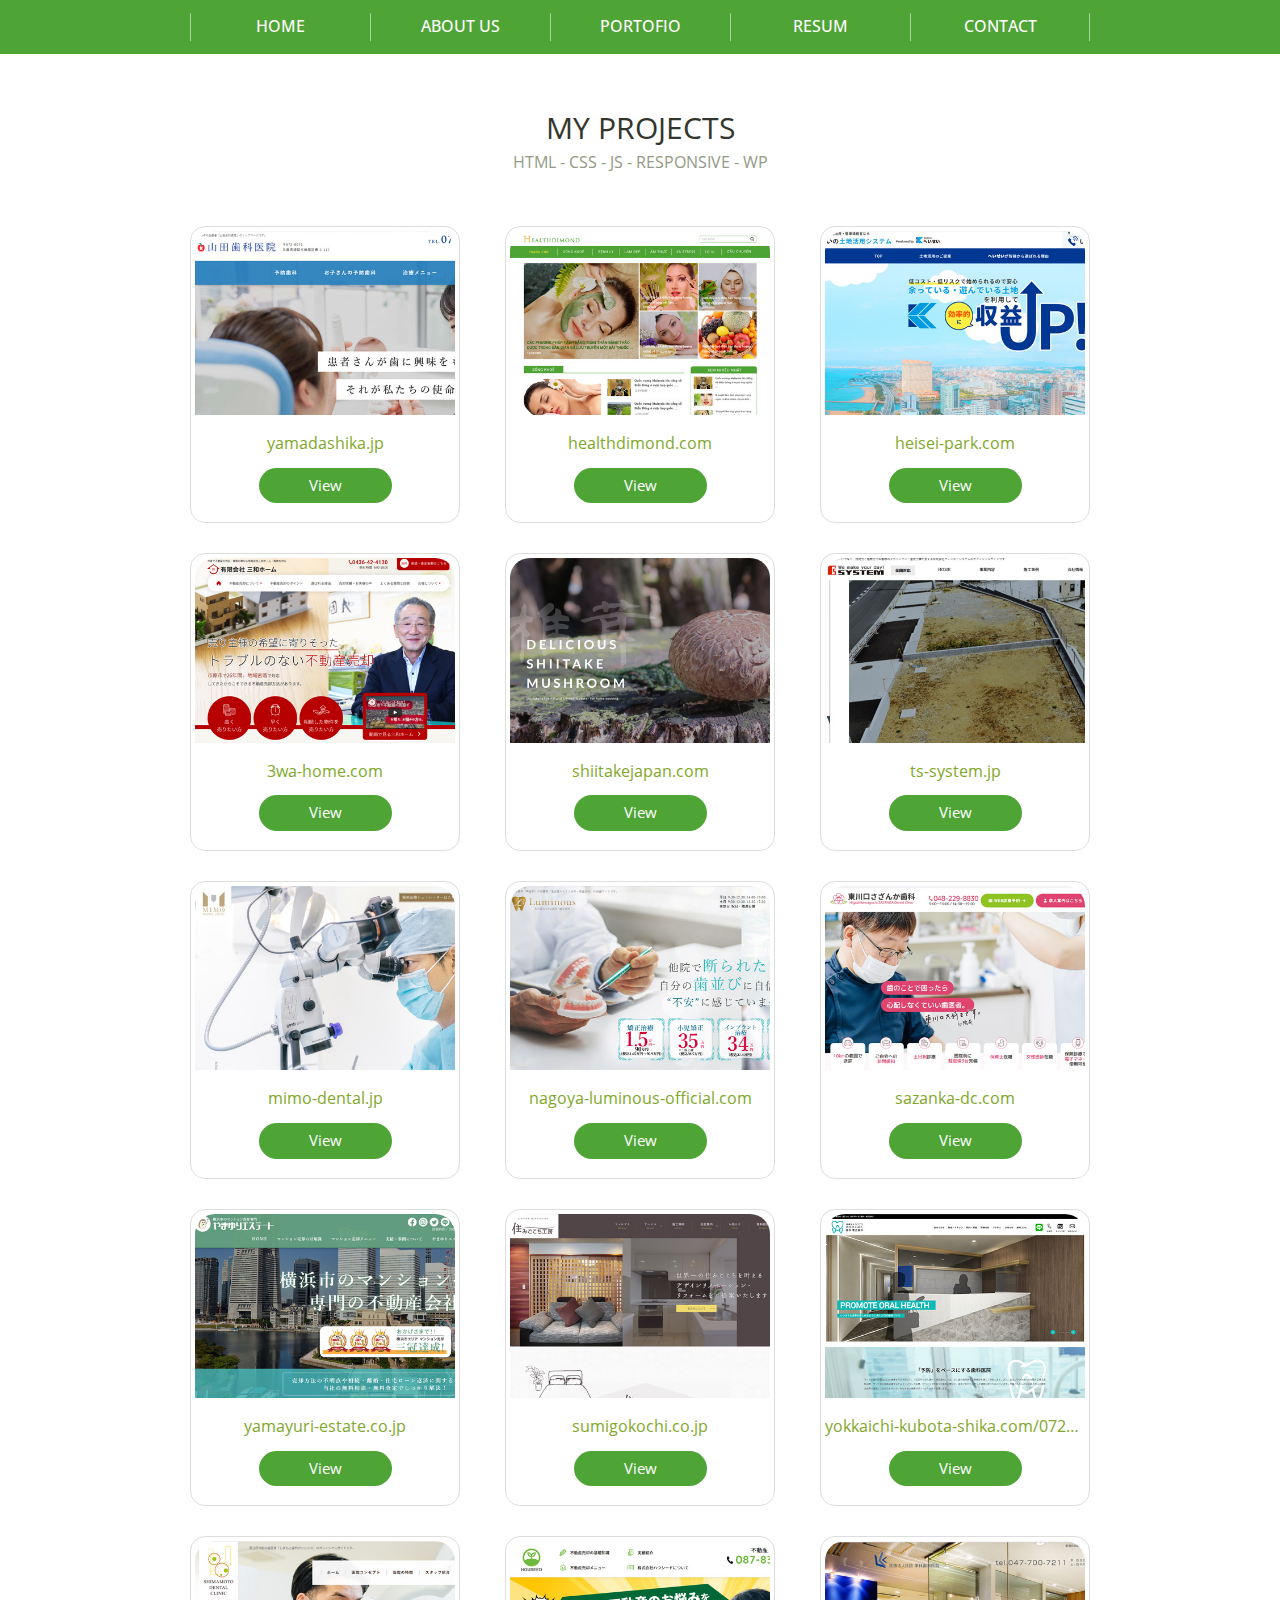
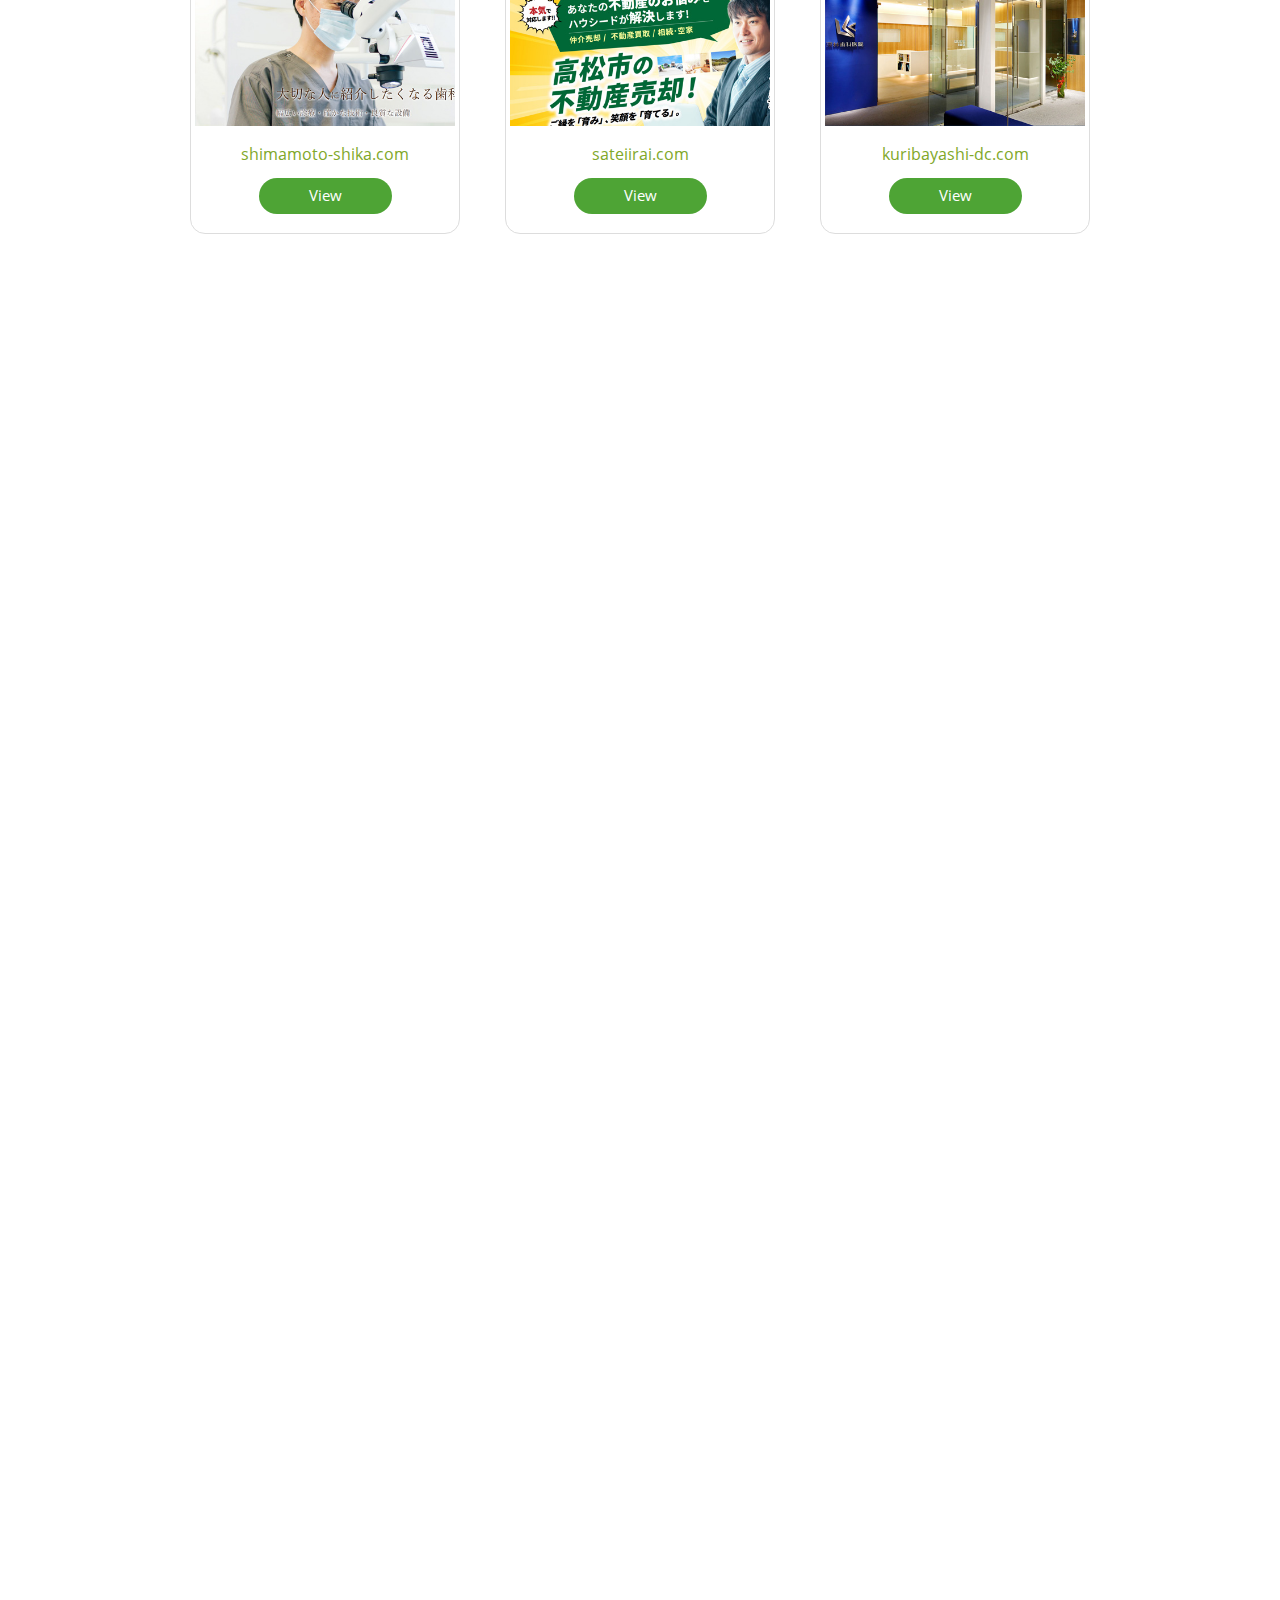
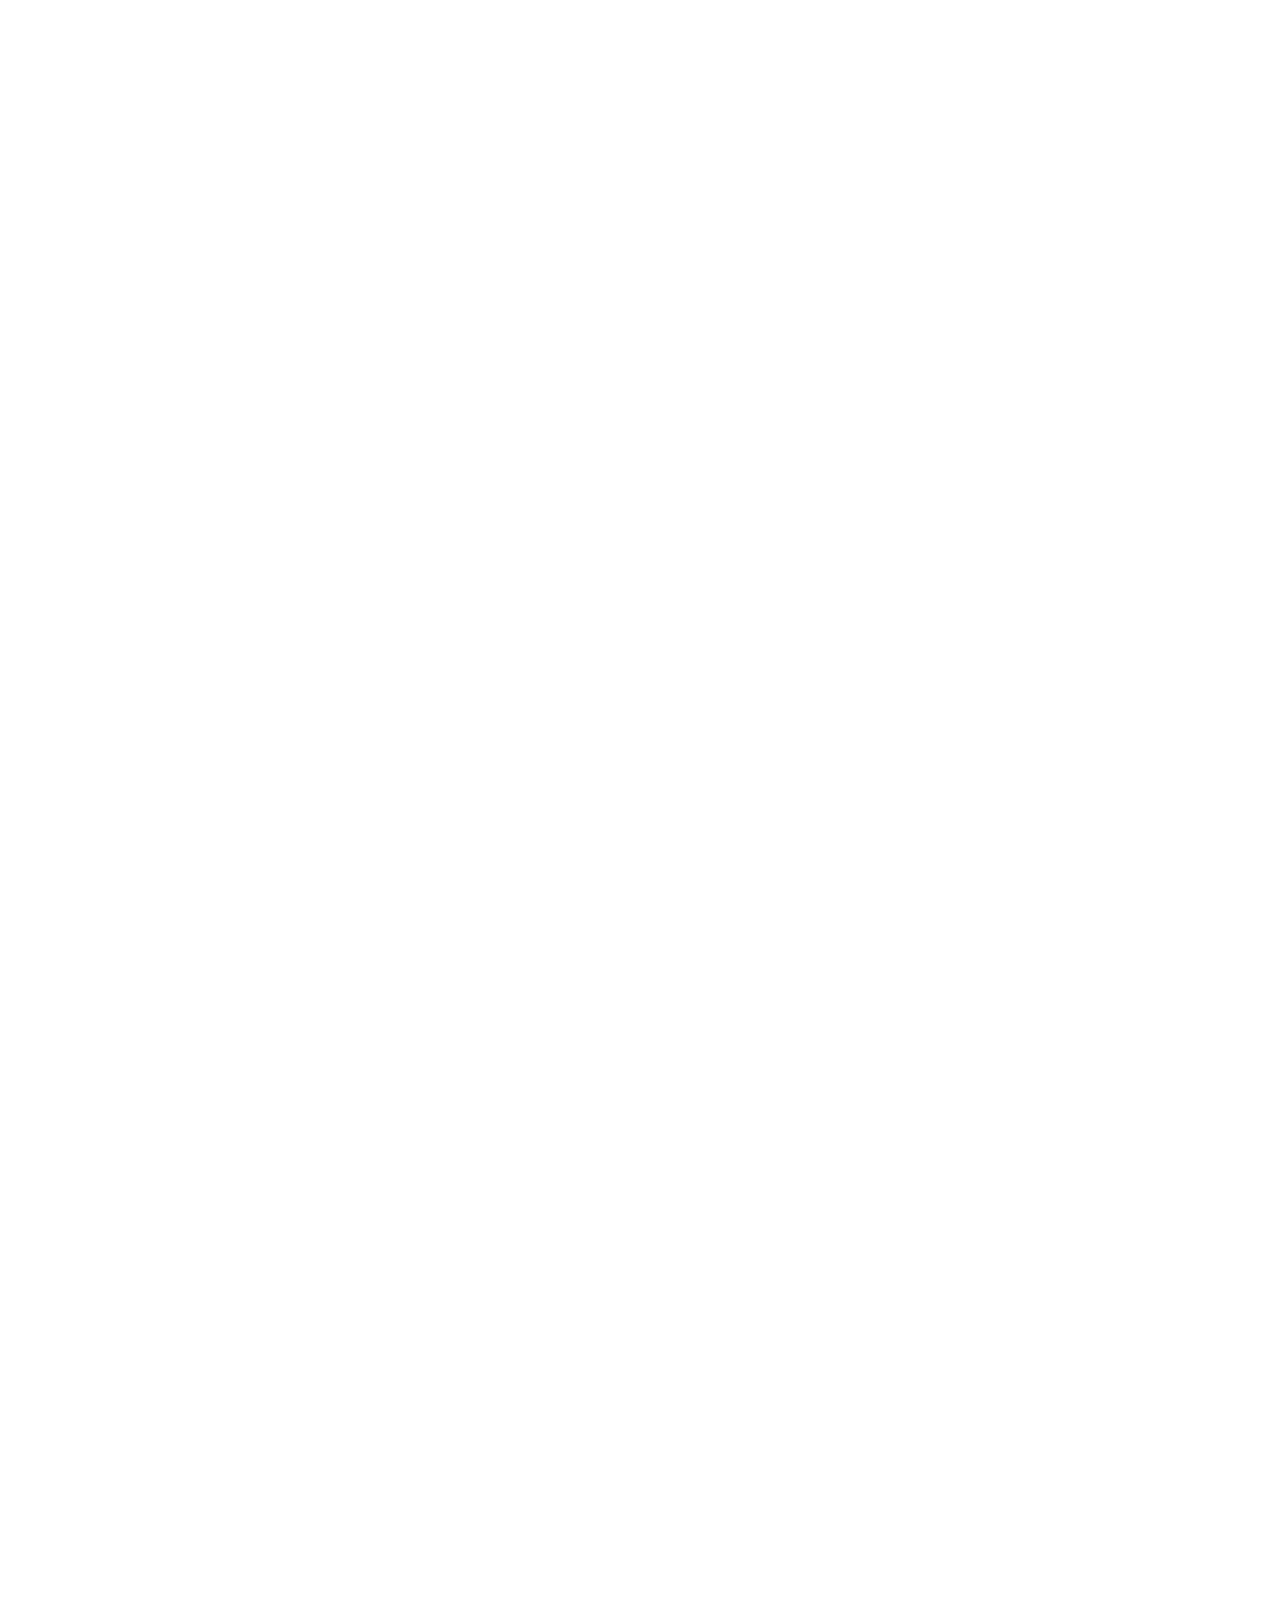
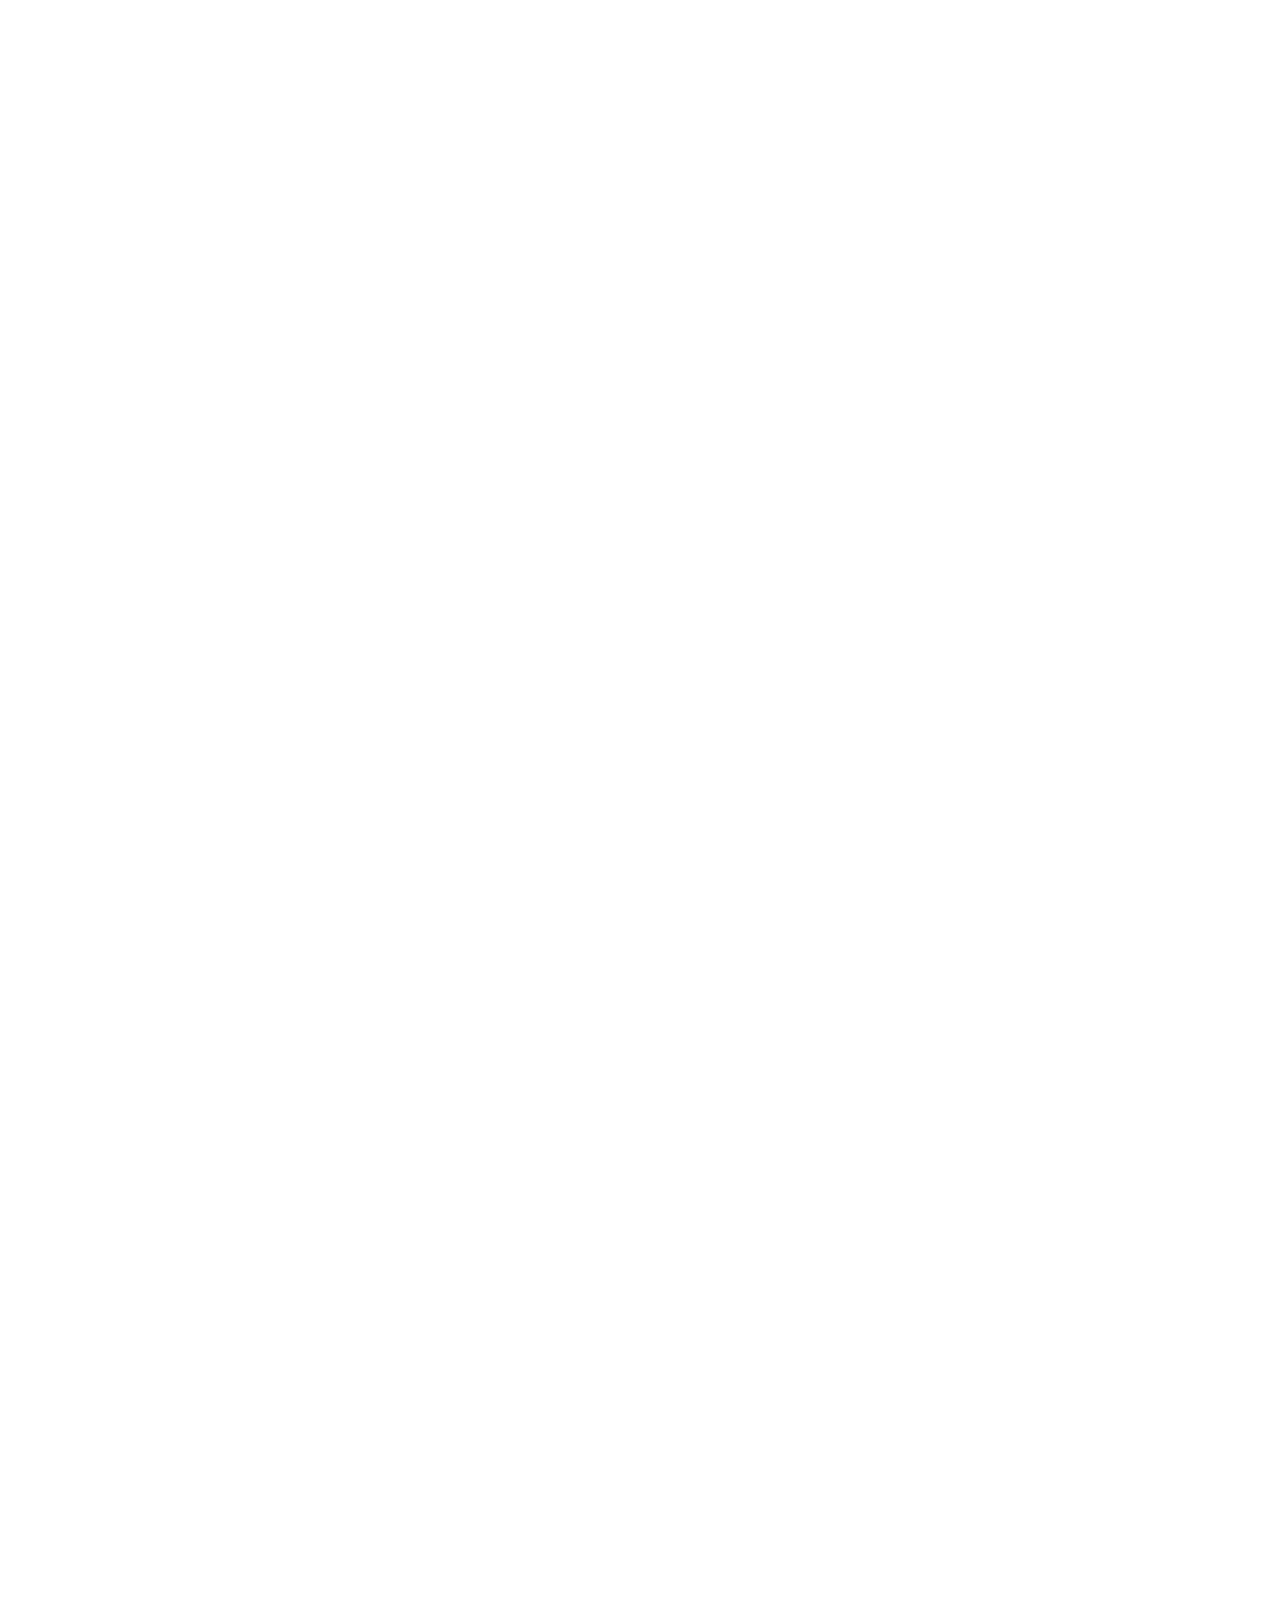
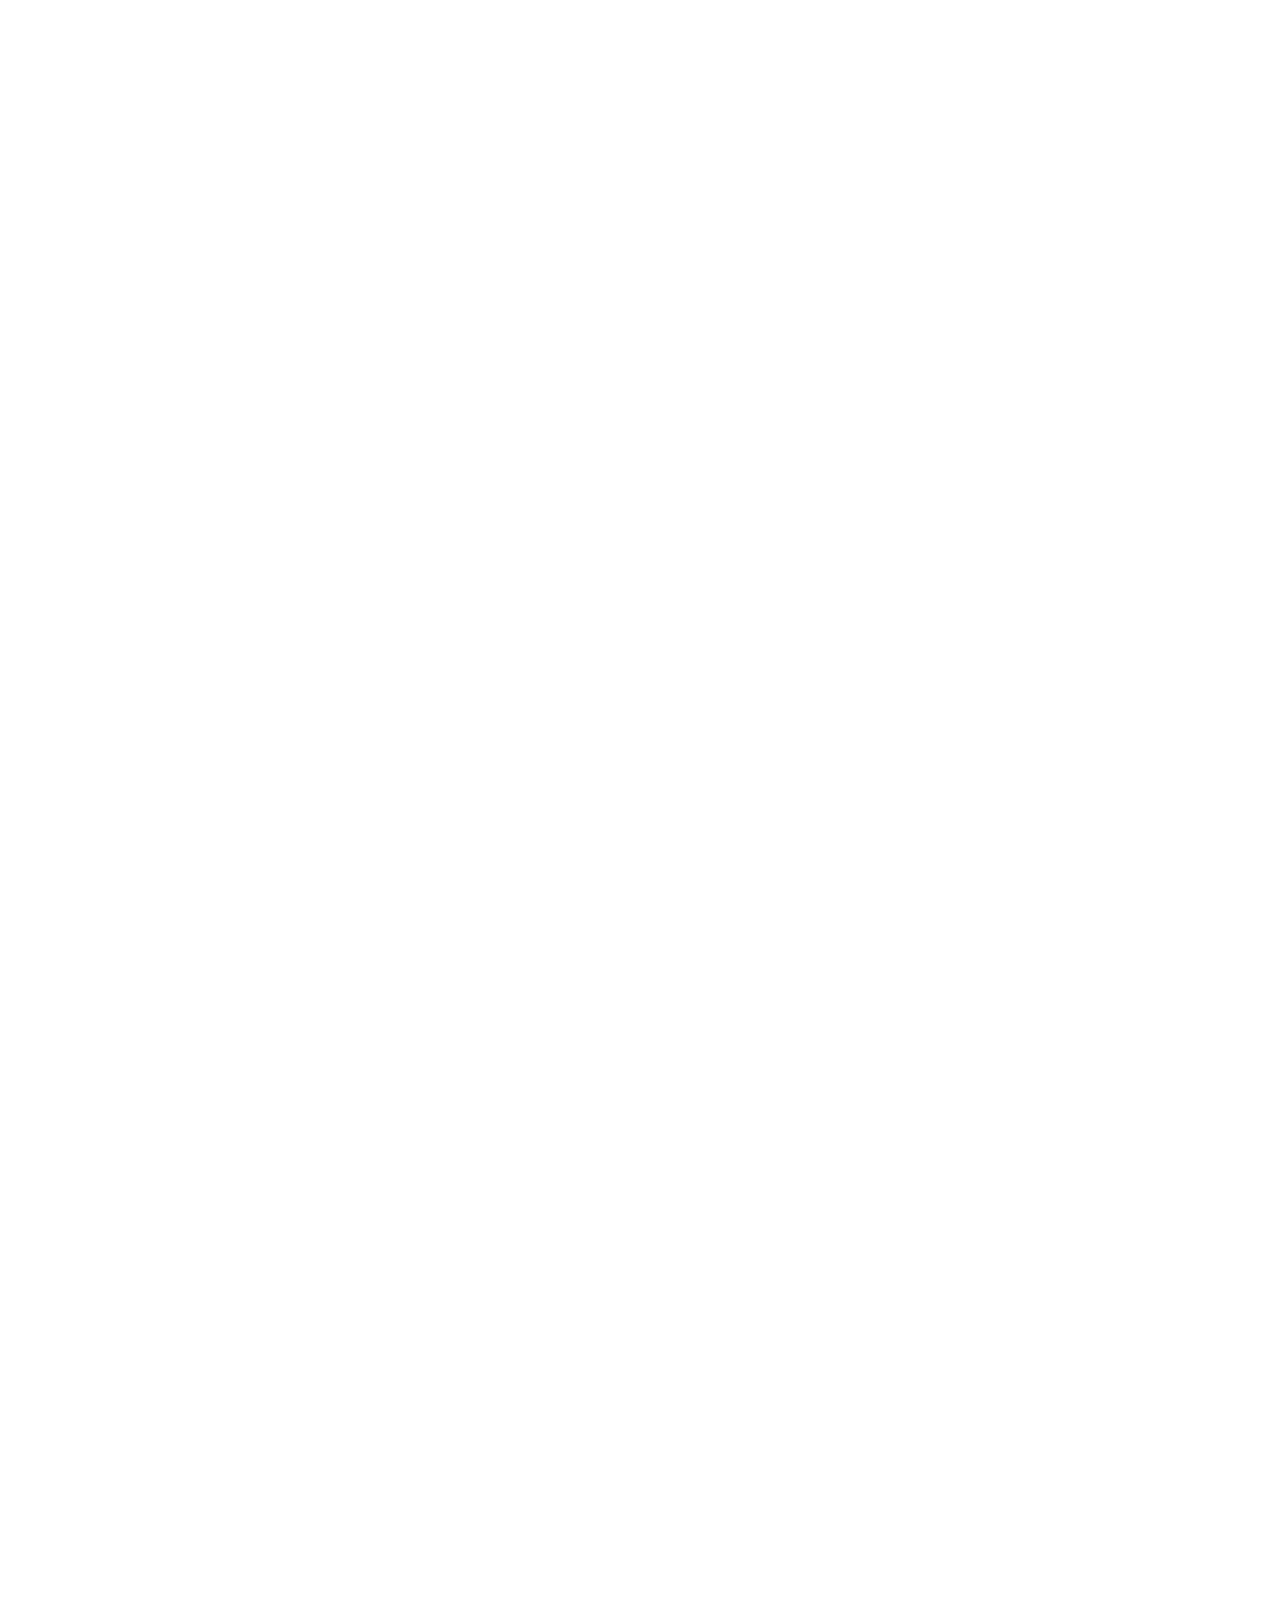
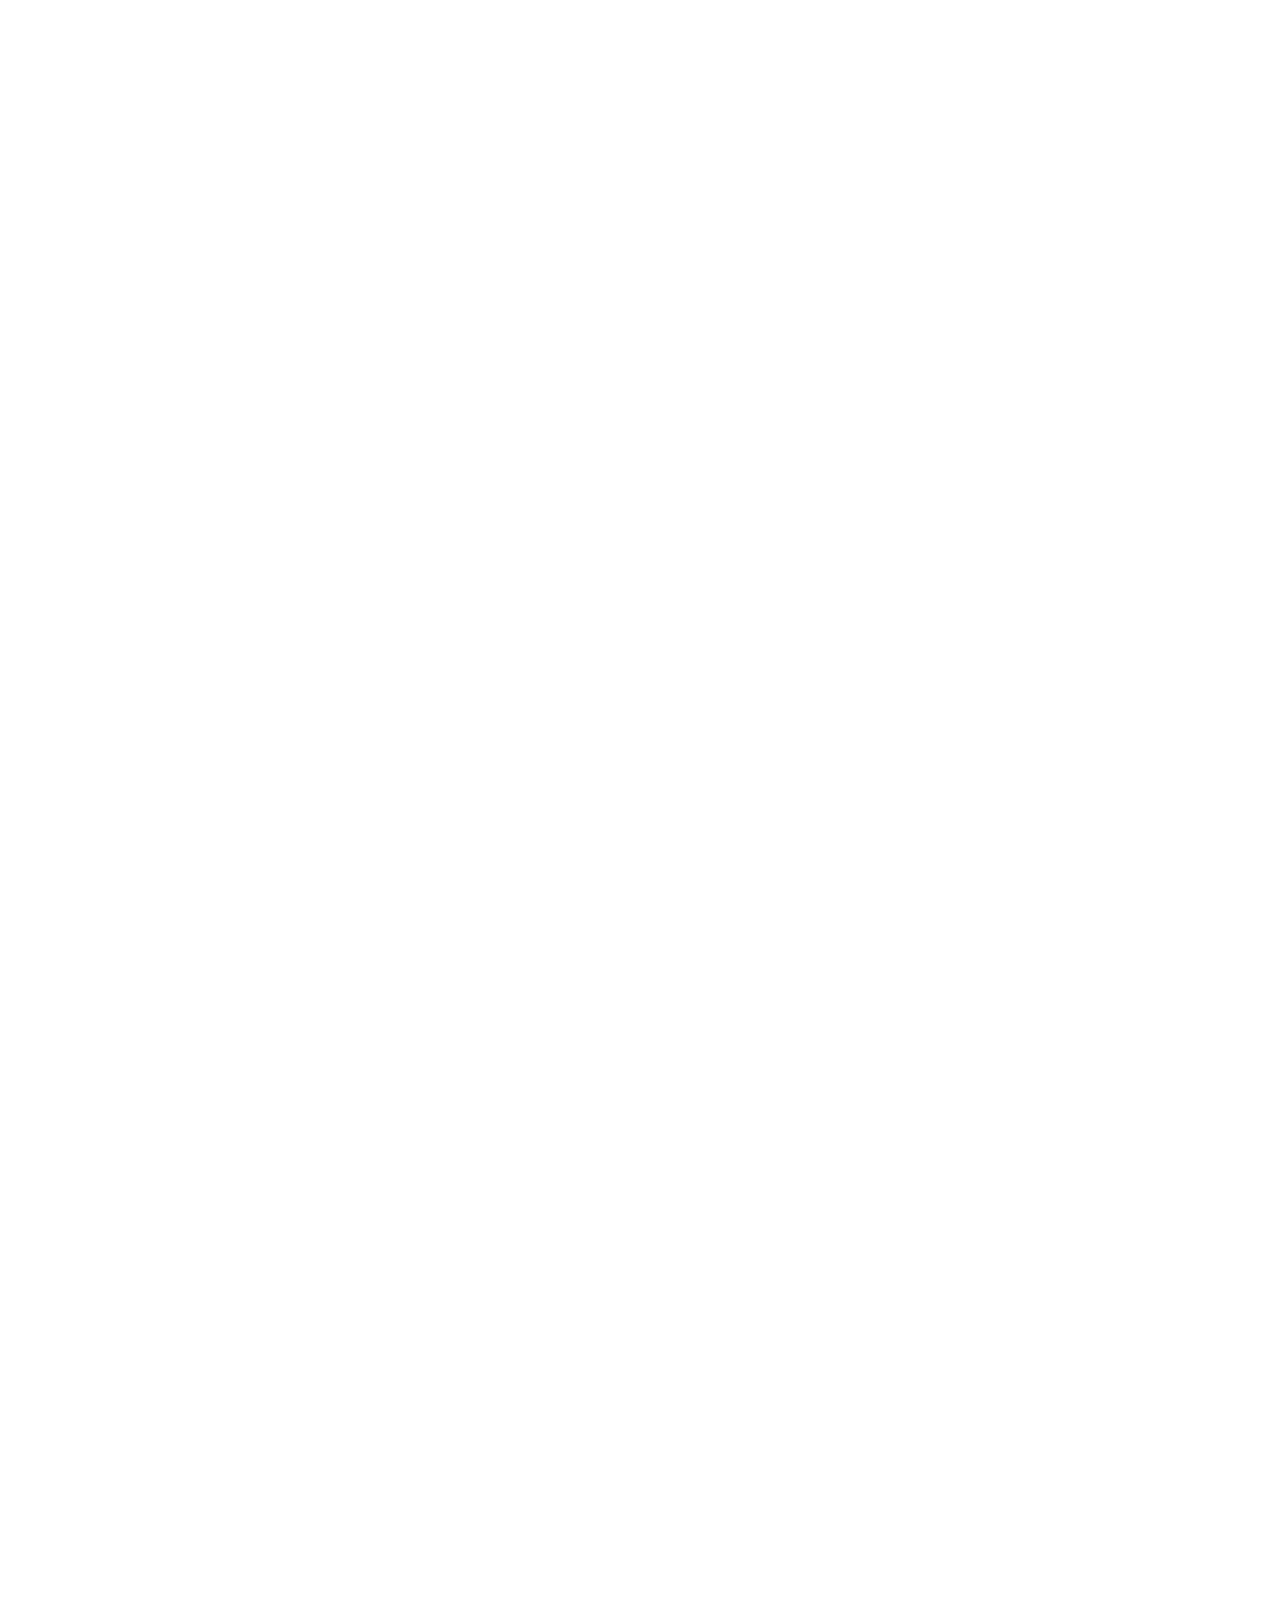
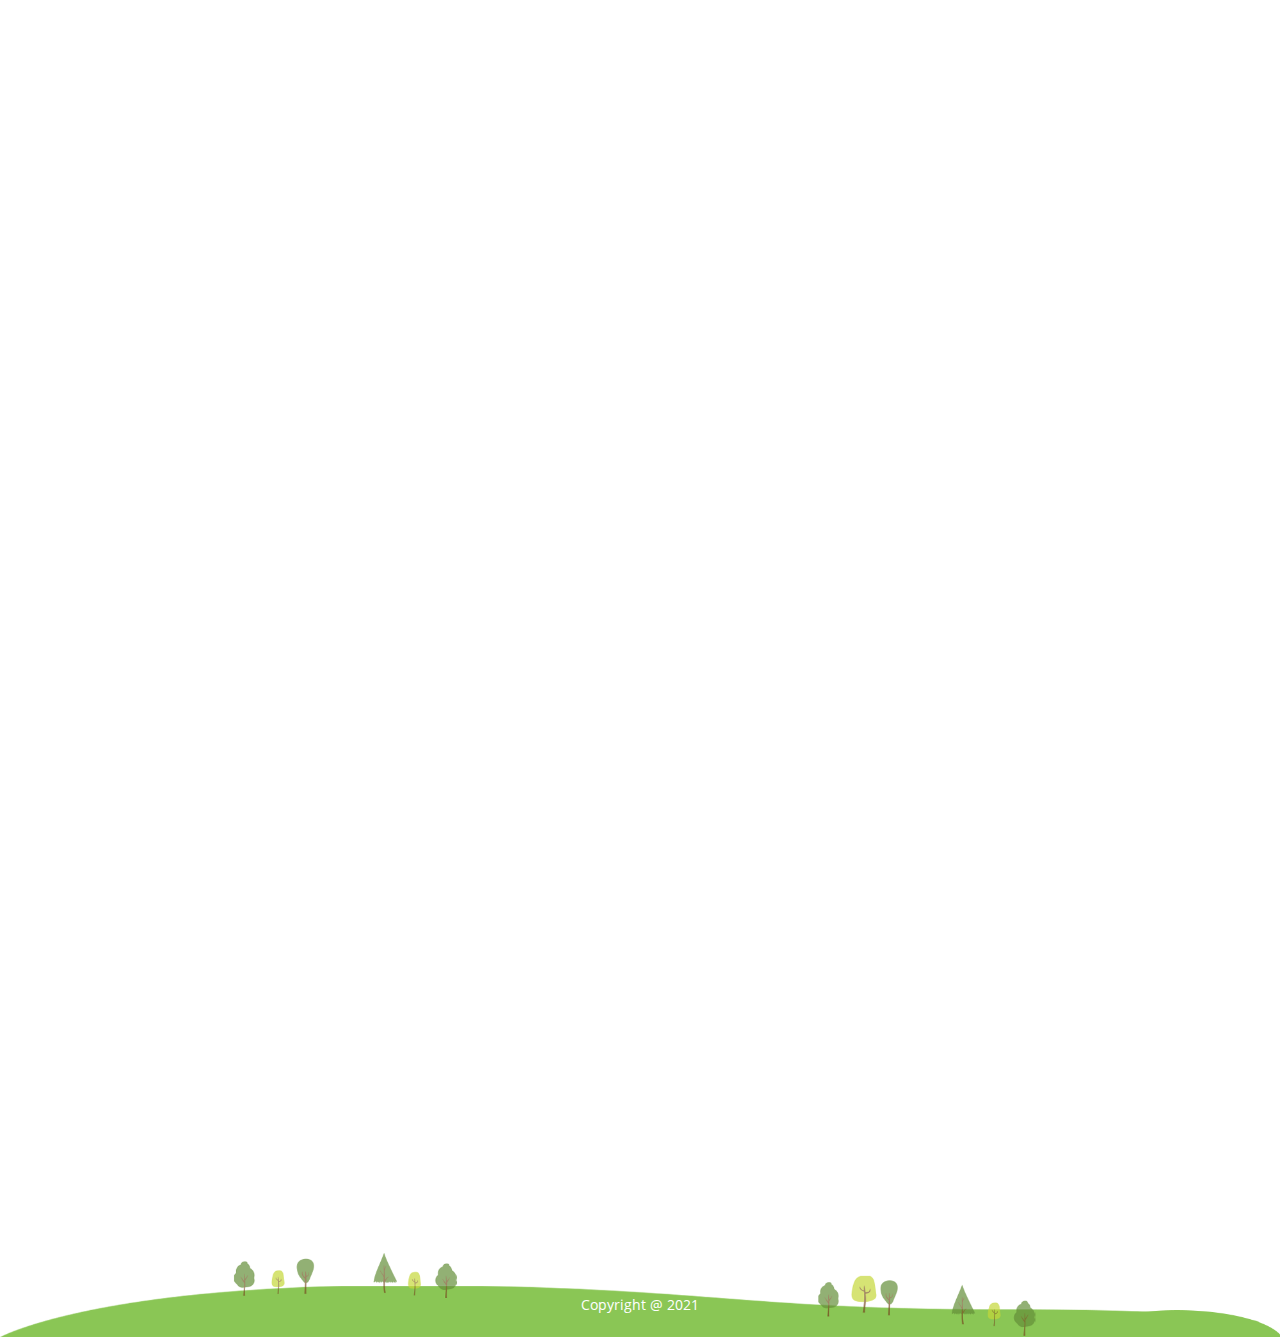
==== commit ac87ccf3: "." ====
--- a/portofio.html
+++ b/portofio.html
@@ -6,17 +6,15 @@
     <meta name="viewport" content="width=device-width, initial-scale=-100%, user-scalable=yes" />
     <meta name="format-detection" content="telephone=no">
     <meta property="og:type" content="website">
-    <title></title>
+    <title>Frontend Projects</title>
     <meta name="keywords" content="">
     <meta name="description" content="">
     <link rel="stylesheet" href="css/styles.css">
     <link rel="stylesheet" href="css/responsive.css">
-    <script src="js/jquery-2.0.0.min.js"></script>
-    <script src="js/common.js"></script>
-    <script src="js/pagination.js"></script>
+    <link rel="stylesheet" href="css/animation.css">
 </head>
 
-<body>
+<body class="portofilo">
     <div id="wrapper">
         <header>
             <nav>
@@ -30,15 +28,9 @@
                         </ul>
                     </li>
                     <li><a href="index.html#resum">RESUM</a></li>
-                    <li><a href="index.html#contact">CONTACT</a></li>
+                    <li><a href="index.html#about">CONTACT</a></li>
                 </ul>
-                <ul class="sp_gnavi">
-                    <li><a href="#index">HOME</a></li>
-                    <li><a href="#about">ABOUT US</a></li>
-                    <li><a href="portofio.html">PORTOFIO</a></li>
-                    <li><a href="resum.html">RESUM</a></li>
-                    <li><a href="contact.html">CONTACT</a></li>
-                </ul>
+
             </nav>
             <label class="icon_menu"><span></span></label>
         </header>
@@ -49,124 +41,119 @@
                 <div class="box_portofio" id="portofio">
                     <h3>MY PROJECTS <span>HTML - CSS - JS - RESPONSIVE - WP</span></h3>
                     <ul class="list_portofio">
-                        <li><a href="images/img41_l.jpg" target="_blank"><img src="images/img41.jpg" alt="robot-sler.com"></a>
+                        <li class="wow fadeInDown"><a href="images/img41_l.jpg" target="_blank"><img src="images/img41.jpg" alt="robot-sler.com"></a>
                             <span class="url">robot-sler.com</span><a href="http://robot-sler.com/" class="btn_view" target="_blank">View</a></li>
-                        <li><a href="images/img01_l.png" target="_blank"><img src="images/img01.jpg" alt="tenkumo-kikugawa.com"></a><span class="url">tenkumo-kikugawa.com</span><a href="http://tenkumo-kikugawa.com/" class="btn_view" target="_blank">View</a></li>
-                        <li><a href="images/img02_l.png" target="_blank"><img src="images/img02.jpg" alt="seaglass-opening.com"></a><span class="url">seaglass-opening.com</span><a href="http://www.seaglass-opening.com/" class="btn_view" target="_blank">View</a></li>
-                        <li><a href="images/img36_l.png" target="_blank"><img src="images/img36.jpg" alt="tsubonaka-shika.jp"></a><span class="url">tsubonaka-shika.jp</span><a href="http://www.tsubonaka-shika.jp/" class="btn_view" target="_blank">View</a></li>
-                        <li><a href="images/img04_l.png" target="_blank"><img src="images/img04.jpg" alt="kusuhara-dc.com"></a><span class="url">kusuhara-dc.com</span><a href="http://www.kusuhara-dc.com/" class="btn_view" target="_blank">View</a></li>
-                        <li><a href="images/img05_l.png" target="_blank"><img src="images/img05.jpg" alt="kusuhara-dc.com"></a><span class="url">kusuhara-dc.com</span><a href="http://www.seaglass-opening.com/" class="btn_view" target="_blank">View</a></li>
-                        <li><a href="images/img06_l.png" target="_blank"><img src="images/img06.jpg" alt="olid-s.co.jp"></a><span class="url">olid-s.co.jp</span><a href="http://olid-s.co.jp/" class="btn_view" target="_blank">View</a></li>
-                        <li><a href="images/img07_l.png" target="_blank"><img src="images/img07.jpg" alt="it-sec.co.jp<"></a><span class="url">it-sec.co.jp</span><a href="http://it-sec.co.jp/" class="btn_view" target="_blank">View</a></li>
-                        <li><a href="images/img08_l.png" target="_blank"><img src="images/img08.jpg" alt="hijiri-dc.com"></a><span class="url">hijiri-dc.com</span><a href="http://hijiri-dc.com/" class="btn_view" target="_blank">View</a></li>
-                        <li><a href="images/img09_l.png" target="_blank"><img src="images/img09.jpg" alt="olid-s.co.jp"></a><span class="url">olid-s.co.jp</span><a href="http://olid-s.co.jp/" class="btn_view" target="_blank">View</a></li>
-                        <li><a href="images/img10_l.png" target="_blank"><img src="images/img10.jpg" alt="edahiro.jp"></a> <span class="url">edahiro.jp</span><a href="http://www.edahiro.jp/" class="btn_view" target="_blank">View</a></li>
-                        <li><a href="images/img11_l.png" target="_blank"><img src="images/img11.jpg" alt="miyatadc-ike2.com"></a><span class="url">miyatadc-ike2.com</span><a href="http://miyatadc-ike2.com/" class="btn_view" target="_blank">View</a></li>
-                        <li><a href="images/img12_l.png" target="_blank"><img src="images/img12.jpg" alt="tenkumo-kikugawa.com"></a><span class="url">olid-s.co.jp</span><a href="http://olid-s.co.jp/" class="btn_view" target="_blank">View</a></li>
-                        <li><a href="images/img13_l.png" target="_blank"><img src="images/img13.jpg" alt="gt-dental.jp"></a> <span class="url">gt-dental.jp</span><a href="http://gt-dental.jp/" class="btn_view" target="_blank">View</a></li>
-                        <li><a href="images/img14_l.png" target="_blank"><img src="images/img14.jpg" alt="k-marukou.com"></a><span class="url">k-marukou.com</span><a href="http://k-marukou.com/" class="btn_view" target="_blank">View</a></li>
-                        <li><a href="images/img15_l.png" target="_blank"><img src="images/img15.jpg" alt="ai-reform.jp"></a><span class="url">ai-reform.jp</span><a href="http://ai-reform.jp/" class="btn_view" target="_blank">View</a></li>
-                        <li><a href="images/img16_l.png" target="_blank"><img src="images/img16.jpg" alt="taguchi-kidsdc.com"></a> <span class="url">taguchi-kidsdc.com</span><a href="http://taguchi-kidsdc.com/" class="btn_view" target="_blank">View</a></li>
-                        <li><a href="images/img17_l.png" target="_blank"><img src="images/img17.jpg" alt="cuoredc.com"></a><span class="url">cuoredc.com</span><a href="http://cuoredc.com/" class="btn_view" target="_blank">View</a></li>
-                        <li><a href="images/img18_l.png" target="_blank"><img src="images/img18.jpg" alt="hokuriku-baikyaku.com"></a><span class="url">hokuriku-baikyaku.com</span><a href="http://hokuriku-baikyaku.com/" class="btn_view" target="_blank">View</a></li>
-                        <li><a href="images/img19_l.png" target="_blank"><img src="images/img19.jpg" alt="tanizawa-tax.com"></a> <span class="url">tanizawa-tax.com</span><a href="http://www.tanizawa-tax.com/" class="btn_view" target="_blank">View</a></li>
-                        <li><a href="images/img20_l.png" target="_blank"><img src="images/img20.jpg" alt=".toyota-shika.com"></a><span class="url">.toyota-shika.com</span><a href="http://www.toyota-shika.com/" class="btn_view" target="_blank">View</a></li>
-                        <li><a href="images/img21_l.png" target="_blank"><img src="images/img21.jpg" alt="dicemanege.com/agency"></a><span class="url">dicemanege.com/agency</span><a href="http://www.dicemanege.com/agency/" class="btn_view" target="_blank">View</a></li>
-                        <li><a href="images/img22_l.png" target="_blank"><img src="images/img22.jpg" alt="retour-dental.jp"></a> <span class="url">retour-dental.jp</span><a href="http://retour-dental.jp/" class="btn_view" target="_blank">View</a></li>
-                        <li><a href="images/img23_l.png" target="_blank"><img src="images/img23.jpg" alt="2394618.com"></a><span class="url">2394618.com</span><a href="http://2394618.com/" class="btn_view" target="_blank">View</a></li>
-                        <li><a href="images/img24_l.png" target="_blank"><img src="images/img24.jpg" alt="kurokawa-kyousei.com"></a><span class="url">kurokawa-kyousei.com</span><a href="http://kurokawa-kyousei.com/" class="btn_view" target="_blank">View</a></li>
-                        <li><a href="images/img25_l.jpg" target="_blank"><img src="images/img25.jpg" alt="tsukagoshishika.com"></a> <span class="url">tsukagoshishika.com</span><a href="http://tsukagoshishika.com/" class="btn_view" target="_blank">View</a></li>
-
-                        <li><a href="images/img27_l.png" target="_blank"><img src="images/img27.jpg" alt="midland-swan.com"></a><span class="url">midland-swan.com</span><a href="http://midland-swan.com/" class="btn_view" target="_blank">View</a></li>
-                        <li><a href="images/img28_l.png" target="_blank"><img src="images/img28.jpg" alt="capeldiem.com"></a> <span class="url">capeldiem.com</span><a href="http://capeldiem.com/" class="btn_view" target="_blank">View</a></li>
-                        <li><a href="images/img29_l.png" target="_blank"><img src="images/img29.jpg" alt="otsuka-dc.jp"></a><span class="url">otsuka-dc.jp</span><a href="http://otsuka-dc.jp/" class="btn_view" target="_blank">View</a></li>
-                        <li><a href="images/img30_l.png" target="_blank"><img src="images/img30.jpg" alt="i-shikano.co.jp"></a><span class="url">i-shikano.co.jp</span><a href="http://i-shikano.co.jp/" class="btn_view" target="_blank">View</a></li>
-                        <li><a href="images/img31_l.png" target="_blank"><img src="images/img31.jpg" alt="kernel-k.co.jp"></a><span class="url">i-shikano.co.jp</span><a href="http://www.kernel-k.co.jp/" class="btn_view" target="_blank">View</a></li>
-                        <li><a href="images/img32_l.png" target="_blank"><img src="images/img32.jpg" alt="kondo-sekizai.co.jp"></a><span class="url">kondo-sekizai.co.jp</span><a href="http://www.kondo-sekizai.co.jp/" class="btn_view" target="_blank">View</a></li>
-                        <li><a href="images/img33_l.png" target="_blank"><img src="images/img33.jpg" alt="maru88.com"></a><span class="url">maru88.com</span><a href="http://www.maru88.com/" class="btn_view" target="_blank">View</a></li>
-                        <li><a href="images/img34_l.png" target="_blank"><img src="images/img34.jpg" alt="nakanokensou.jp"></a><span class="url">nakanokensou.jp</span><a href="http://www.nakanokensou.jp/" class="btn_view" target="_blank">View</a></li>
-                        <li><a href="images/img35_l.png" target="_blank"><img src="images/img35.jpg" alt="jimbu-dc.com"></a><span class="url">jimbu-dc.com</span><a href="http://www.jimbu-dc.com/" class="btn_view" target="_blank">View</a></li>
-
-                        <li><a href="images/img37_l.png" target="_blank"><img src="images/img37.jpg" alt="yoshikawa-kyouseishika.net"></a><span class="url">yoshikawa-kyouseishika.net</span><a href="http://www.yoshikawa-kyouseishika.net/" class="btn_view" target="_blank">View</a></li>
-                        <li><a href="images/img38_l.png" target="_blank"><img src="images/img38.jpg" alt="mino-dental.jp"></a><span class="url">mino-dental.jp</span><a href="http://www.mino-dental.jp/" class="btn_view" target="_blank">View</a></li>
-                        <li><a href="images/img39_l.png" target="_blank"><img src="images/img39.jpg" alt="matsukenfudousan.com"></a><span class="url">matsukenfudousan.com</span><a href=" http://matsukenfudousan.com/" class="btn_view" target="_blank">View</a></li>
-                        <li><a href="images/img40_l.png" target="_blank"><img src="images/img40.jpg" alt="maruhachi-house.com"></a>
+                        <li class="wow fadeInDown"><a href="images/img01_l.png" target="_blank"><img src="images/img01.jpg" alt="tenkumo-kikugawa.com"></a><span class="url">tenkumo-kikugawa.com</span><a href="http://tenkumo-kikugawa.com/" class="btn_view" target="_blank">View</a></li>
+                        <li class="wow fadeInDown"><a href="images/img02_l.png" target="_blank"><img src="images/img02.jpg" alt="seaglass-opening.com"></a><span class="url">seaglass-opening.com</span><a href="http://www.seaglass-opening.com/" class="btn_view" target="_blank">View</a></li>
+                        <li class="wow fadeInDown"><a href="images/img36_l.png" target="_blank"><img src="images/img36.jpg" alt="tsubonaka-shika.jp"></a><span class="url">tsubonaka-shika.jp</span><a href="http://www.tsubonaka-shika.jp/" class="btn_view" target="_blank">View</a></li>
+                        <li class="wow fadeInDown"><a href="images/img04_l.png" target="_blank"><img src="images/img04.jpg" alt="kusuhara-dc.com"></a><span class="url">kusuhara-dc.com</span><a href="http://www.kusuhara-dc.com/" class="btn_view" target="_blank">View</a></li>
+                        <li class="wow fadeInDown"><a href="images/img05_l.png" target="_blank"><img src="images/img05.jpg" alt="kusuhara-dc.com"></a><span class="url">kusuhara-dc.com</span><a href="http://www.seaglass-opening.com/" class="btn_view" target="_blank">View</a></li>
+                        <li class="wow fadeInDown"><a href="images/img06_l.png" target="_blank"><img src="images/img06.jpg" alt="olid-s.co.jp"></a><span class="url">olid-s.co.jp</span><a href="http://olid-s.co.jp/" class="btn_view" target="_blank">View</a></li>
+                        <li class="wow fadeInDown"><a href="images/img07_l.png" target="_blank"><img src="images/img07.jpg" alt="it-sec.co.jp<"></a><span class="url">it-sec.co.jp</span><a href="http://it-sec.co.jp/" class="btn_view" target="_blank">View</a></li>
+                        <li class="wow fadeInDown"><a href="images/img08_l.png" target="_blank"><img src="images/img08.jpg" alt="hijiri-dc.com"></a><span class="url">hijiri-dc.com</span><a href="http://hijiri-dc.com/" class="btn_view" target="_blank">View</a></li>
+                        <li class="wow fadeInDown"><a href="images/img09_l.png" target="_blank"><img src="images/img09.jpg" alt="olid-s.co.jp"></a><span class="url">olid-s.co.jp</span><a href="http://olid-s.co.jp/" class="btn_view" target="_blank">View</a></li>
+                        <li class="wow fadeInDown"><a href="images/img10_l.png" target="_blank"><img src="images/img10.jpg" alt="edahiro.jp"></a> <span class="url">edahiro.jp</span><a href="http://www.edahiro.jp/" class="btn_view" target="_blank">View</a></li>
+                        <li class="wow fadeInDown"><a href="images/img11_l.png" target="_blank"><img src="images/img11.jpg" alt="miyatadc-ike2.com"></a><span class="url">miyatadc-ike2.com</span><a href="http://miyatadc-ike2.com/" class="btn_view" target="_blank">View</a></li>
+                        <li class="wow fadeInDown"><a href="images/img12_l.png" target="_blank"><img src="images/img12.jpg" alt="tenkumo-kikugawa.com"></a><span class="url">olid-s.co.jp</span><a href="http://olid-s.co.jp/" class="btn_view" target="_blank">View</a></li>
+                        <li class="wow fadeInDown"><a href="images/img13_l.png" target="_blank"><img src="images/img13.jpg" alt="gt-dental.jp"></a> <span class="url">gt-dental.jp</span><a href="http://gt-dental.jp/" class="btn_view" target="_blank">View</a></li>
+                        <li class="wow fadeInDown"><a href="images/img14_l.png" target="_blank"><img src="images/img14.jpg" alt="k-marukou.com"></a><span class="url">k-marukou.com</span><a href="http://k-marukou.com/" class="btn_view" target="_blank">View</a></li>
+                        <li class="wow fadeInDown"><a href="images/img15_l.png" target="_blank"><img src="images/img15.jpg" alt="ai-reform.jp"></a><span class="url">ai-reform.jp</span><a href="http://ai-reform.jp/" class="btn_view" target="_blank">View</a></li>
+                        <li class="wow fadeInDown"><a href="images/img16_l.png" target="_blank"><img src="images/img16.jpg" alt="taguchi-kidsdc.com"></a> <span class="url">taguchi-kidsdc.com</span><a href="http://taguchi-kidsdc.com/" class="btn_view" target="_blank">View</a></li>
+                        <li class="wow fadeInDown"><a href="images/img17_l.png" target="_blank"><img src="images/img17.jpg" alt="cuoredc.com"></a><span class="url">cuoredc.com</span><a href="http://cuoredc.com/" class="btn_view" target="_blank">View</a></li>
+                        <li class="wow fadeInDown"><a href="images/img18_l.png" target="_blank"><img src="images/img18.jpg" alt="hokuriku-baikyaku.com"></a><span class="url">hokuriku-baikyaku.com</span><a href="http://hokuriku-baikyaku.com/" class="btn_view" target="_blank">View</a></li>
+                        <li class="wow fadeInDown"><a href="images/img19_l.png" target="_blank"><img src="images/img19.jpg" alt="tanizawa-tax.com"></a> <span class="url">tanizawa-tax.com</span><a href="http://www.tanizawa-tax.com/" class="btn_view" target="_blank">View</a></li>
+                        <li class="wow fadeInDown"><a href="images/img20_l.png" target="_blank"><img src="images/img20.jpg" alt=".toyota-shika.com"></a><span class="url">.toyota-shika.com</span><a href="http://www.toyota-shika.com/" class="btn_view" target="_blank">View</a></li>
+                        <li class="wow fadeInDown"><a href="images/img21_l.png" target="_blank"><img src="images/img21.jpg" alt="dicemanege.com/agency"></a><span class="url">dicemanege.com/agency</span><a href="http://www.dicemanege.com/agency/" class="btn_view" target="_blank">View</a></li>
+                        <li class="wow fadeInDown"><a href="images/img22_l.png" target="_blank"><img src="images/img22.jpg" alt="retour-dental.jp"></a> <span class="url">retour-dental.jp</span><a href="http://retour-dental.jp/" class="btn_view" target="_blank">View</a></li>
+                        <li class="wow fadeInDown"><a href="images/img23_l.png" target="_blank"><img src="images/img23.jpg" alt="2394618.com"></a><span class="url">2394618.com</span><a href="http://2394618.com/" class="btn_view" target="_blank">View</a></li>
+                        <li class="wow fadeInDown"><a href="images/img24_l.png" target="_blank"><img src="images/img24.jpg" alt="kurokawa-kyousei.com"></a><span class="url">kurokawa-kyousei.com</span><a href="http://kurokawa-kyousei.com/" class="btn_view" target="_blank">View</a></li>
+                        <li class="wow fadeInDown"><a href="images/img25_l.jpg" target="_blank"><img src="images/img25.jpg" alt="tsukagoshishika.com"></a> <span class="url">tsukagoshishika.com</span><a href="http://tsukagoshishika.com/" class="btn_view" target="_blank">View</a></li>
+                        <li class="wow fadeInDown"><a href="images/img27_l.png" target="_blank"><img src="images/img27.jpg" alt="midland-swan.com"></a><span class="url">midland-swan.com</span><a href="http://midland-swan.com/" class="btn_view" target="_blank">View</a></li>
+                        <li class="wow fadeInDown"><a href="images/img28_l.png" target="_blank"><img src="images/img28.jpg" alt="capeldiem.com"></a> <span class="url">capeldiem.com</span><a href="http://capeldiem.com/" class="btn_view" target="_blank">View</a></li>
+                        <li class="wow fadeInDown"><a href="images/img29_l.png" target="_blank"><img src="images/img29.jpg" alt="otsuka-dc.jp"></a><span class="url">otsuka-dc.jp</span><a href="http://otsuka-dc.jp/" class="btn_view" target="_blank">View</a></li>
+                        <li class="wow fadeInDown"><a href="images/img30_l.png" target="_blank"><img src="images/img30.jpg" alt="i-shikano.co.jp"></a><span class="url">i-shikano.co.jp</span><a href="http://i-shikano.co.jp/" class="btn_view" target="_blank">View</a></li>
+                        <li class="wow fadeInDown"><a href="images/img31_l.png" target="_blank"><img src="images/img31.jpg" alt="kernel-k.co.jp"></a><span class="url">i-shikano.co.jp</span><a href="http://www.kernel-k.co.jp/" class="btn_view" target="_blank">View</a></li>
+                        <li class="wow fadeInDown"><a href="images/img32_l.png" target="_blank"><img src="images/img32.jpg" alt="kondo-sekizai.co.jp"></a><span class="url">kondo-sekizai.co.jp</span><a href="http://www.kondo-sekizai.co.jp/" class="btn_view" target="_blank">View</a></li>
+                        <li class="wow fadeInDown"><a href="images/img33_l.png" target="_blank"><img src="images/img33.jpg" alt="maru88.com"></a><span class="url">maru88.com</span><a href="http://www.maru88.com/" class="btn_view" target="_blank">View</a></li>
+                        <li class="wow fadeInDown"><a href="images/img34_l.png" target="_blank"><img src="images/img34.jpg" alt="nakanokensou.jp"></a><span class="url">nakanokensou.jp</span><a href="http://www.nakanokensou.jp/" class="btn_view" target="_blank">View</a></li>
+                        <li class="wow fadeInDown"><a href="images/img35_l.png" target="_blank"><img src="images/img35.jpg" alt="jimbu-dc.com"></a><span class="url">jimbu-dc.com</span><a href="http://www.jimbu-dc.com/" class="btn_view" target="_blank">View</a></li>
+                        <li class="wow fadeInDown"><a href="images/img37_l.png" target="_blank"><img src="images/img37.jpg" alt="yoshikawa-kyouseishika.net"></a><span class="url">yoshikawa-kyouseishika.net</span><a href="http://www.yoshikawa-kyouseishika.net/" class="btn_view" target="_blank">View</a></li>
+                        <li class="wow fadeInDown"><a href="images/img38_l.png" target="_blank"><img src="images/img38.jpg" alt="mino-dental.jp"></a><span class="url">mino-dental.jp</span><a href="http://www.mino-dental.jp/" class="btn_view" target="_blank">View</a></li>
+                        <li class="wow fadeInDown"><a href="images/img39_l.png" target="_blank"><img src="images/img39.jpg" alt="matsukenfudousan.com"></a><span class="url">matsukenfudousan.com</span><a href=" http://matsukenfudousan.com/" class="btn_view" target="_blank">View</a></li>
+                        <li class="wow fadeInDown"><a href="images/img40_l.png" target="_blank"><img src="images/img40.jpg" alt="maruhachi-house.com"></a>
                             <span class="url">maruhachi-house.com</span><a href=" http://maruhachi-house.com/" class="btn_view" target="_blank">View</a></li>
-
-                        <li><a href="images/img42_l.jpg" target="_blank"><img src="images/img42.jpg" alt="ueda-dental.biz"></a><span class="url">ueda-dental.biz</span><a href="http://ueda-dental.biz/" class="btn_view" target="_blank">View</a></li>
-
-                        <li><a href="images/img44_l.jpg" target="_blank"><img src="images/img44.jpg" alt="sugetashika.com"></a><span class="url">sugetashika.com</span><a href="http://www.sugetashika.com/" class="btn_view" target="_blank">View</a></li>
-                        <li><a href="images/img45_l.jpg" target="_blank"><img src="images/img45.jpg" alt="nk-dental"></a><span class="url">nk-dental</span><a href="http://nk-dental.com/" class="btn_view" target="_blank">View</a></li>
-                        <li><a href="images/img46_l.jpg" target="_blank"><img src="images/img46.jpg" alt="nk-dental"></a><span class="url">estate-labo.co.jp</span><a href="http://estate-labo.co.jp/" class="btn_view" target="_blank">View</a></li>
-                        <li><a href="images/img47_l.jpg" target="_blank"><img src="images/img47.jpg" alt="kaida-m.co.jp"></a><span class="url">kaida-m.co.jp</span><a href="http://kaida-m.co.jp/" class="btn_view" target="_blank">View</a></li>
-                        <li><a href="images/img48_l.jpg" target="_blank"><img src="images/img48.jpg" alt="kawaisika.com"></a><span class="url">kawaisika.com</span><a href="http://kawaisika.com/" class="btn_view" target="_blank">View</a></li>
-                        <li><a href="images/img49_l.jpg" target="_blank"><img src="images/img49.jpg" alt="taguchi-dc.tokyo"></a><span class="url">taguchi-dc.tokyo</span><a href="https://www.taguchi-dc.tokyo/" class="btn_view" target="_blank">View</a></li>
-                        <li><a href="images/img97_l.jpg" target="_blank"><img src="images/img97.jpg" alt="onestep-fudousan.co.jp"></a><span class="url">onestep-fudousan.co.jp</span><a href="https://www.onestep-fudousan.co.jp/" class="btn_view" target="_blank">View</a></li>
-                        <li><a href="images/img50_l.jpg" target="_blank"><img src="images/img50.jpg" alt="torio-renntaru123.com"></a><span class="url">torio-renntaru123.com</span><a href="https://www.torio-renntaru123.com/" class="btn_view" target="_blank">View</a></li>
-                        <li><a href="images/img51_l.jpg" target="_blank"><img src="images/img51.jpg" alt="shinnihonplusie.co.jp"></a><span class="url">shinnihonplusie.co.jp</span><a href="http://www.shinnihonplusie.co.jp/" class="btn_view" target="_blank">View</a></li>
-                        <li><a href="images/img52_l.jpg" target="_blank"><img src="images/img52.jpg" alt="sugetashika.com"></a><span class="url">sugetashika.com</span><a href="http://www.sugetashika.com/" class="btn_view" target="_blank">View</a></li>
-                        <li><a href="images/img53_l.jpg" target="_blank"><img src="images/img53.jpg" alt="tabo-shika-recruit.com"></a><span class="url">tabo-shika-recruit.com</span><a href="http://www.tabo-shika-recruit.com/" class="btn_view" target="_blank">View</a></li>
-                        <li><a href="images/img54_l.jpg" target="_blank"><img src="images/img54.jpg" alt="house-ninbai.jp"></a><span class="url">house-ninbai.jp</span><a href="http://www.house-ninbai.jp/" class="btn_view" target="_blank">View</a></li>
-                        <li><a href="images/img55_l.jpg" target="_blank"><img src="images/img55.jpg" alt="okinawa-orange.com"></a><span class="url">okinawa-orange.com</span><a href="http://www.okinawa-orange.com/" class="btn_view" target="_blank">View</a></li>
-                        <li><a href="images/img95_l.jpg" target="_blank"><img src="images/img95.jpg" alt="yoshikawa-implant.jp"></a><span class="url">yoshikawa-implant.jp</span><a href="https://www.yoshikawa-implant.jp/" class="btn_view" target="_blank">View</a></li>
-                        <li><a href="images/img56_l.jpg" target="_blank"><img src="images/img56.jpg" alt="oji-shika.com"></a><span class="url">oji-shika.com</span><a href="https://www.oji-shika.com/" class="btn_view" target="_blank">View</a></li>
-                        <li><a href="images/img57_l.jpg" target="_blank"><img src="images/img57.jpg" alt="takahashi-junsuke.com"></a><span class="url">takahashi-junsuke.com</span><a href="http://www.takahashi-junsuke.com/" class="btn_view" target="_blank">View</a></li>
-                        <li><a href="images/img58_l.jpg" target="_blank"><img src="images/img58.jpg" alt="knowledgewing.com/kcc/share/index.html"></a><span class="url">knowledgewing.com/kcc/share/index.html</span><a href="https://www.knowledgewing.com/kcc/share/index.html" class="btn_view" target="_blank">View</a></li>
-                        <li><a href="images/img59_l.jpg" target="_blank"><img src="images/img59.jpg" alt="sankou-net.com"></a><span class="url">sankou-net.com</span><a href="http://www.sankou-net.com/" class="btn_view" target="_blank">View</a></li>
-                        <li><a href="images/img60_l.jpg" target="_blank"><img src="images/img60.jpg" alt="10nin10iro.co.jp"></a><span class="url">10nin10iro.co.jp</span><a href="http://10nin10iro.co.jp/" class="btn_view" target="_blank">View</a></li>
-                        <li><a href="images/img61_l.jpg" target="_blank"><img src="images/img61.jpg" alt="endure.jp"></a><span class="url">endure.jp</span><a href="https://endure.jp/" class="btn_view" target="_blank">View</a></li>
-                        <li><a href="images/img62_l.jpg" target="_blank"><img src="images/img62.jpg" alt="green-jutaku.co.jp/baikyaku/"></a><span class="url">green-jutaku.co.jp/baikyaku/</span><a href="https://www.green-jutaku.co.jp/baikyaku/" class="btn_view" target="_blank">View</a></li>
-                        <li><a href="images/img63_l.jpg" target="_blank"><img src="images/img63.jpg" alt="1001012517015-01"></a><span class="url">1001012517015-01</span><a href="#" class="btn_view" target="_blank">View</a></li>
-                        <li><a href="images/img64_l.jpg" target="_blank"><img src="images/img64.jpg" alt="rukuhouse-baikyaku.com"></a><span class="url">rukuhouse-baikyaku.com</span><a href="https://www.rukuhouse-baikyaku.com/" class="btn_view" target="_blank">View</a></li>
-                        <li><a href="images/img65_l.png" target="_blank"><img src="images/img65.jpg" alt="towaco.co.jp"></a><span class="url">towaco.co.jp</span><a href="http://www.towaco.co.jp/" class="btn_view" target="_blank">View</a></li>
-                        <li><a href="images/img66_l.jpg" target="_blank"><img src="images/img66.jpg" alt="tabo-perio.com"></a><span class="url">tabo-perio.com</span><a href="https://www.tabo-perio.com/" class="btn_view" target="_blank">View</a></li>
-                        <li><a href="images/img43_l.jpg" target="_blank"><img src="images/img43.jpg" alt="tabo-shika-recruit.com"></a><span class="url">tabo-shika-recruit.com</span><a href="https://www.tabo-shika-recruit.com/" class="btn_view" target="_blank">View</a></li>
-                        <li><a href="images/img67_l.jpg" target="_blank"><img src="images/img67.jpg" alt="akiyama-dc.com"></a><span class="url">akiyama-dc.com</span><a href="http://www.akiyama-dc.com/" class="btn_view" target="_blank">View</a></li>
-                        <li><a href="images/img68_l.jpg" target="_blank"><img src="images/img68.jpg" alt="jatm.ru"></a><span class="url">jatm.ru</span><a href="http://www.jatm.ru/" class="btn_view" target="_blank">View</a></li>
-                        <li><a href="images/img69_l.jpg" target="_blank"><img src="images/img69.jpg" alt="ogori-baikyaku.com"></a><span class="url">ogori-baikyaku.com</span><a href="http://www.ogori-baikyaku.com/" class="btn_view" target="_blank">View</a></li>
-                        <li><a href="images/img70_l.jpg" target="_blank"><img src="images/img70.jpg" alt="princeton.co.jp/ultraplus"></a><span class="url">princeton.co.jp/ultraplus</span><a href="https://www.princeton.co.jp/ultraplus/" class="btn_view" target="_blank">View</a></li>
-                        <li><a href="images/img71_l.jpg" target="_blank"><img src="images/img71.jpg" alt="myphamduongtrang.com"></a><span class="url">myphamduongtrang.com</span><a href="http://myphamduongtrang.com/" class="btn_view" target="_blank">View</a></li>
-                        <li><a href="images/img94_l.jpg" target="_blank"><img src="images/img94.jpg" alt="heliosz.net"></a><span class="url">heliosz.net</span><a href="https://www.heliosz.net/" class="btn_view" target="_blank">View</a></li>
-                        <li><a href="images/img80_l.jpg" target="_blank"><img src="images/img80.jpg" alt="aulii-dentalclinic.com"></a><span class="url">aulii-dentalclinic.com</span><a href="https://aulii-dentalclinic.com/" class="btn_view" target="_blank">View</a></li>
-                        <li><a href="images/img03_l.png" target="_blank"><img src="images/img03.jpg" alt="hida-dental.com<"></a><span class="url">hida-dental.com</span><a href="http://www.hida-dental.com/" class="btn_view" target="_blank">View</a></li>
-                        <li><a href="images/img81_l.jpg" target="_blank"><img src="images/img81.jpg" alt="mimo-dental.jp"></a><span class="url">mimo-dental.jp</span><a href="https://www.mimo-dental.jp/" class="btn_view" target="_blank">View</a></li>
-                        <li><a href="images/img77_l.jpg" target="_blank"><img src="images/img77.jpg" alt="assistgroup.co.jp"></a><span class="url">assistgroup.co.jp</span><a href="http://assistgroup.co.jp/" class="btn_view" target="_blank">View</a></li>
-                        <li><a href="images/img98_l.jpg" target="_blank"><img src="images/img98.jpg" alt="sakae-chou-dc.com"></a><span class="url">sakae-chou-dc.com</span><a href="https://www.sakae-chou-dc.com/" class="btn_view" target="_blank">View</a></li>
-                        <li><a href="images/img82_l.jpg" target="_blank"><img src="images/img82.jpg" alt="asuhikaru-shika.com"></a><span class="url">asuhikaru-shika.com</span><a href="https://www.asuhikaru-shika.com/" class="btn_view" target="_blank">View</a></li>
-                        <li><a href="images/img93_l.jpg" target="_blank"><img src="images/img93.jpg" alt="quick-art.com"></a><span class="url">quick-art.com</span><a href="https://quick-art.com/" class="btn_view" target="_blank">View</a></li>
-                        <li><a href="images/img26_l.png" target="_blank"><img src="images/img26.jpg" alt="ib-corp.jp"></a><span class="url">ib-corp.jp</span><a href="http://ib-corp.jp/" class="btn_view" target="_blank">View</a></li>
-                        <li><a href="images/img83_l.jpg" target="_blank"><img src="images/img83.jpg" alt="noumi-dental.jp"></a><span class="url">noumi-dental.jp</span><a href="https://www.noumi-dental.jp/" class="btn_view" target="_blank">View</a></li>
-                        <li><a href="images/img84_l.jpg" target="_blank"><img src="images/img84.jpg" alt="shimamoto-shika.com"></a><span class="url">shimamoto-shika.com</span><a href="https://www.shimamoto-shika.com/" class="btn_view" target="_blank">View</a></li>
-                        <li><a href="images/img85_l.jpg" target="_blank"><img src="images/img85.jpg" alt="sateiirai.com"></a><span class="url">sateiirai.com</span><a href="https://www.sateiirai.com/" class="btn_view" target="_blank">View</a></li>
-                        <li><a href="images/img78_l.jpg" target="_blank"><img src="images/img78.jpg" alt="kuribayashi-dc.com"></a><span class="url">kuribayashi-dc.com</span><a href="https://www.kuribayashi-dc.com/" class="btn_view" target="_blank">View</a></li>
-
-                        <li><a href="images/img79_l.jpg" target="_blank"><img src="images/img79.jpg" alt="yamayuri-estate.co.jp"></a><span class="url">yamayuri-estate.co.jp</span><a href="https://www.yamayuri-estate.co.jp/" class="btn_view" target="_blank">View</a></li>
-
-                        <li><a href="images/img75_l.jpg" target="_blank"><img src="images/img75.jpg" alt="sumigokochi.co.jp"></a><span class="url">sumigokochi.co.jp</span><a href="https://www.sumigokochi.co.jp/" class="btn_view" target="_blank">View</a></li>
-                        <li><a href="images/img74_l.jpg" target="_blank"><img src="images/img74.jpg" alt="yokkaichi-kubota-shika.com/0721_test"></a><span class="url">yokkaichi-kubota-shika.com/0721_test</span><a href="http://www.yokkaichi-kubota-shika.com/0721_test/" class="btn_view" target="_blank">View</a></li>
-                        <li><a href="images/img86_l.jpg" target="_blank"><img src="images/img86.jpg" alt="mimo-dental.jp"></a><span class="url">mimo-dental.jp</span><a href="https://www.mimo-dental.jp/" class="btn_view" target="_blank">View</a></li>
-                        <li><a href="images/img87_l.jpg" target="_blank"><img src="images/img87.jpg" alt="nagoya-luminous-official.com"></a><span class="url">nagoya-luminous-official.com</span><a href="https://www.nagoya-luminous-official.com/" class="btn_view" target="_blank">View</a></li>
-                        <li><a href="images/img88_l.jpg" target="_blank"><img src="images/img88.jpg" alt="sazanka-dc.com"></a><span class="url">sazanka-dc.com</span><a href="https://sazanka-dc.com/" class="btn_view" target="_blank">View</a></li>
-                        <li><a href="images/img89_l.jpg" target="_blank"><img src="images/img89.jpg" alt="3wa-home.com"></a><span class="url">3wa-home.com</span><a href="http://www.3wa-home.com/" class="btn_view" target="_blank">View</a></li>
-                        <li><a href="images/img90_l.jpg" target="_blank"><img src="images/img90.jpg" alt="shiitakejapan.com"></a><span class="url">shiitakejapan.com</span><a href="https://shiitakejapan.com/" class="btn_view" target="_blank">View</a></li>
-                        <li><a href="images/img92_l.jpg" target="_blank"><img src="images/img92.jpg" alt="ts-system.jp"></a><span class="url">ts-system.jp</span><a href="http://www.ts-system.jp/" class="btn_view" target="_blank">View</a></li>
-                        <li><a href="images/img96_l.jpg" target="_blank"><img src="images/img96.jpg" alt="yamadashika.jp"></a><span class="url">yamadashika.jp</span><a href="https://www.yamadashika.jp/" class="btn_view" target="_blank">View</a></li>
-                        <li><a href="images/img76_l.jpg" target="_blank"><img src="images/img76.jpg" alt="healthdimond.com"></a><span class="url">healthdimond.com</span><a href="https://healthdimond.com/" class="btn_view" target="_blank">View</a></li>
-                        <li><a href="images/img73_l.jpg" target="_blank"><img src="images/img73.jpg" alt="heisei-park.com"></a><span class="url">heisei-park.com</span><a href="http://www.heisei-park.com/" class="btn_view" target="_blank">View</a></li>
-
+                        <li class="wow fadeInDown"><a href="images/img42_l.jpg" target="_blank"><img src="images/img42.jpg" alt="ueda-dental.biz"></a><span class="url">ueda-dental.biz</span><a href="http://ueda-dental.biz/" class="btn_view" target="_blank">View</a></li>
+                        <li class="wow fadeInDown"><a href="images/img44_l.jpg" target="_blank"><img src="images/img44.jpg" alt="sugetashika.com"></a><span class="url">sugetashika.com</span><a href="http://www.sugetashika.com/" class="btn_view" target="_blank">View</a></li>
+                        <li class="wow fadeInDown"><a href="images/img45_l.jpg" target="_blank"><img src="images/img45.jpg" alt="nk-dental"></a><span class="url">nk-dental</span><a href="http://nk-dental.com/" class="btn_view" target="_blank">View</a></li>
+                        <li class="wow fadeInDown"><a href="images/img46_l.jpg" target="_blank"><img src="images/img46.jpg" alt="nk-dental"></a><span class="url">estate-labo.co.jp</span><a href="http://estate-labo.co.jp/" class="btn_view" target="_blank">View</a></li>
+                        <li class="wow fadeInDown"><a href="images/img47_l.jpg" target="_blank"><img src="images/img47.jpg" alt="kaida-m.co.jp"></a><span class="url">kaida-m.co.jp</span><a href="http://kaida-m.co.jp/" class="btn_view" target="_blank">View</a></li>
+                        <li class="wow fadeInDown"><a href="images/img48_l.jpg" target="_blank"><img src="images/img48.jpg" alt="kawaisika.com"></a><span class="url">kawaisika.com</span><a href="http://kawaisika.com/" class="btn_view" target="_blank">View</a></li>
+                        <li class="wow fadeInDown"><a href="images/img49_l.jpg" target="_blank"><img src="images/img49.jpg" alt="taguchi-dc.tokyo"></a><span class="url">taguchi-dc.tokyo</span><a href="https://www.taguchi-dc.tokyo/" class="btn_view" target="_blank">View</a></li>
+                        <li class="wow fadeInDown"><a href="images/img97_l.jpg" target="_blank"><img src="images/img97.jpg" alt="onestep-fudousan.co.jp"></a><span class="url">onestep-fudousan.co.jp</span><a href="https://www.onestep-fudousan.co.jp/" class="btn_view" target="_blank">View</a></li>
+                        <li class="wow fadeInDown"><a href="images/img50_l.jpg" target="_blank"><img src="images/img50.jpg" alt="torio-renntaru123.com"></a><span class="url">torio-renntaru123.com</span><a href="https://www.torio-renntaru123.com/" class="btn_view" target="_blank">View</a></li>
+                        <li class="wow fadeInDown"><a href="images/img51_l.jpg" target="_blank"><img src="images/img51.jpg" alt="shinnihonplusie.co.jp"></a><span class="url">shinnihonplusie.co.jp</span><a href="http://www.shinnihonplusie.co.jp/" class="btn_view" target="_blank">View</a></li>
+                        <li class="wow fadeInDown"><a href="images/img52_l.jpg" target="_blank"><img src="images/img52.jpg" alt="sugetashika.com"></a><span class="url">sugetashika.com</span><a href="http://www.sugetashika.com/" class="btn_view" target="_blank">View</a></li>
+                        <li class="wow fadeInDown"><a href="images/img53_l.jpg" target="_blank"><img src="images/img53.jpg" alt="tabo-shika-recruit.com"></a><span class="url">tabo-shika-recruit.com</span><a href="http://www.tabo-shika-recruit.com/" class="btn_view" target="_blank">View</a></li>
+                        <li class="wow fadeInDown"><a href="images/img54_l.jpg" target="_blank"><img src="images/img54.jpg" alt="house-ninbai.jp"></a><span class="url">house-ninbai.jp</span><a href="http://www.house-ninbai.jp/" class="btn_view" target="_blank">View</a></li>
+                        <li class="wow fadeInDown"><a href="images/img55_l.jpg" target="_blank"><img src="images/img55.jpg" alt="okinawa-orange.com"></a><span class="url">okinawa-orange.com</span><a href="http://www.okinawa-orange.com/" class="btn_view" target="_blank">View</a></li>
+                        <li class="wow fadeInDown"><a href="images/img95_l.jpg" target="_blank"><img src="images/img95.jpg" alt="yoshikawa-implant.jp"></a><span class="url">yoshikawa-implant.jp</span><a href="https://www.yoshikawa-implant.jp/" class="btn_view" target="_blank">View</a></li>
+                        <li class="wow fadeInDown"><a href="images/img56_l.jpg" target="_blank"><img src="images/img56.jpg" alt="oji-shika.com"></a><span class="url">oji-shika.com</span><a href="https://www.oji-shika.com/" class="btn_view" target="_blank">View</a></li>
+                        <li class="wow fadeInDown"><a href="images/img57_l.jpg" target="_blank"><img src="images/img57.jpg" alt="takahashi-junsuke.com"></a><span class="url">takahashi-junsuke.com</span><a href="http://www.takahashi-junsuke.com/" class="btn_view" target="_blank">View</a></li>
+                        <li class="wow fadeInDown"><a href="images/img58_l.jpg" target="_blank"><img src="images/img58.jpg" alt="knowledgewing.com/kcc/share/index.html"></a><span class="url">knowledgewing.com/kcc/share/index.html</span><a href="https://www.knowledgewing.com/kcc/share/index.html" class="btn_view" target="_blank">View</a></li>
+                        <li class="wow fadeInDown"><a href="images/img59_l.jpg" target="_blank"><img src="images/img59.jpg" alt="sankou-net.com"></a><span class="url">sankou-net.com</span><a href="http://www.sankou-net.com/" class="btn_view" target="_blank">View</a></li>
+                        <li class="wow fadeInDown"><a href="images/img60_l.jpg" target="_blank"><img src="images/img60.jpg" alt="10nin10iro.co.jp"></a><span class="url">10nin10iro.co.jp</span><a href="http://10nin10iro.co.jp/" class="btn_view" target="_blank">View</a></li>
+                        <li class="wow fadeInDown"><a href="images/img61_l.jpg" target="_blank"><img src="images/img61.jpg" alt="endure.jp"></a><span class="url">endure.jp</span><a href="https://endure.jp/" class="btn_view" target="_blank">View</a></li>
+                        <li class="wow fadeInDown"><a href="images/img62_l.jpg" target="_blank"><img src="images/img62.jpg" alt="green-jutaku.co.jp/baikyaku/"></a><span class="url">green-jutaku.co.jp/baikyaku/</span><a href="https://www.green-jutaku.co.jp/baikyaku/" class="btn_view" target="_blank">View</a></li>
+                        <li class="wow fadeInDown"><a href="images/img63_l.jpg" target="_blank"><img src="images/img63.jpg" alt="1001012517015-01"></a><span class="url">1001012517015-01</span><a href="#" class="btn_view" target="_blank">View</a></li>
+                        <li class="wow fadeInDown"><a href="images/img64_l.jpg" target="_blank"><img src="images/img64.jpg" alt="rukuhouse-baikyaku.com"></a><span class="url">rukuhouse-baikyaku.com</span><a href="https://www.rukuhouse-baikyaku.com/" class="btn_view" target="_blank">View</a></li>
+                        <li class="wow fadeInDown"><a href="images/img65_l.png" target="_blank"><img src="images/img65.jpg" alt="towaco.co.jp"></a><span class="url">towaco.co.jp</span><a href="http://www.towaco.co.jp/" class="btn_view" target="_blank">View</a></li>
+                        <li class="wow fadeInDown"><a href="images/img66_l.jpg" target="_blank"><img src="images/img66.jpg" alt="tabo-perio.com"></a><span class="url">tabo-perio.com</span><a href="https://www.tabo-perio.com/" class="btn_view" target="_blank">View</a></li>
+                        <li class="wow fadeInDown"><a href="images/img43_l.jpg" target="_blank"><img src="images/img43.jpg" alt="tabo-shika-recruit.com"></a><span class="url">tabo-shika-recruit.com</span><a href="https://www.tabo-shika-recruit.com/" class="btn_view" target="_blank">View</a></li>
+                        <li class="wow fadeInDown"><a href="images/img67_l.jpg" target="_blank"><img src="images/img67.jpg" alt="akiyama-dc.com"></a><span class="url">akiyama-dc.com</span><a href="http://www.akiyama-dc.com/" class="btn_view" target="_blank">View</a></li>
+                        <li class="wow fadeInDown"><a href="images/img68_l.jpg" target="_blank"><img src="images/img68.jpg" alt="jatm.ru"></a><span class="url">jatm.ru</span><a href="http://www.jatm.ru/" class="btn_view" target="_blank">View</a></li>
+                        <li class="wow fadeInDown"><a href="images/img69_l.jpg" target="_blank"><img src="images/img69.jpg" alt="ogori-baikyaku.com"></a><span class="url">ogori-baikyaku.com</span><a href="http://www.ogori-baikyaku.com/" class="btn_view" target="_blank">View</a></li>
+                        <li class="wow fadeInDown"><a href="images/img70_l.jpg" target="_blank"><img src="images/img70.jpg" alt="princeton.co.jp/ultraplus"></a><span class="url">princeton.co.jp/ultraplus</span><a href="https://www.princeton.co.jp/ultraplus/" class="btn_view" target="_blank">View</a></li>
+                        <li class="wow fadeInDown"><a href="images/img71_l.jpg" target="_blank"><img src="images/img71.jpg" alt="myphamduongtrang.com"></a><span class="url">myphamduongtrang.com</span><a href="http://myphamduongtrang.com/" class="btn_view" target="_blank">View</a></li>
+                        <li class="wow fadeInDown"><a href="images/img94_l.jpg" target="_blank"><img src="images/img94.jpg" alt="heliosz.net"></a><span class="url">heliosz.net</span><a href="https://www.heliosz.net/" class="btn_view" target="_blank">View</a></li>
+                        <li class="wow fadeInDown"><a href="images/img80_l.jpg" target="_blank"><img src="images/img80.jpg" alt="aulii-dentalclinic.com"></a><span class="url">aulii-dentalclinic.com</span><a href="https://aulii-dentalclinic.com/" class="btn_view" target="_blank">View</a></li>
+                        <li class="wow fadeInDown"><a href="images/img03_l.png" target="_blank"><img src="images/img03.jpg" alt="hida-dental.com<"></a><span class="url">hida-dental.com</span><a href="http://www.hida-dental.com/" class="btn_view" target="_blank">View</a></li>
+                        <li class="wow fadeInDown"><a href="images/img81_l.jpg" target="_blank"><img src="images/img81.jpg" alt="mimo-dental.jp"></a><span class="url">mimo-dental.jp</span><a href="https://www.mimo-dental.jp/" class="btn_view" target="_blank">View</a></li>
+                        <li class="wow fadeInDown"><a href="images/img77_l.jpg" target="_blank"><img src="images/img77.jpg" alt="assistgroup.co.jp"></a><span class="url">assistgroup.co.jp</span><a href="http://assistgroup.co.jp/" class="btn_view" target="_blank">View</a></li>
+                        <li class="wow fadeInDown"><a href="images/img98_l.jpg" target="_blank"><img src="images/img98.jpg" alt="sakae-chou-dc.com"></a><span class="url">sakae-chou-dc.com</span><a href="https://www.sakae-chou-dc.com/" class="btn_view" target="_blank">View</a></li>
+                        <li class="wow fadeInDown"><a href="images/img82_l.jpg" target="_blank"><img src="images/img82.jpg" alt="asuhikaru-shika.com"></a><span class="url">asuhikaru-shika.com</span><a href="https://www.asuhikaru-shika.com/" class="btn_view" target="_blank">View</a></li>
+                        <li class="wow fadeInDown"><a href="images/img93_l.jpg" target="_blank"><img src="images/img93.jpg" alt="quick-art.com"></a><span class="url">quick-art.com</span><a href="https://quick-art.com/" class="btn_view" target="_blank">View</a></li>
+                        <li class="wow fadeInDown"><a href="images/img26_l.png" target="_blank"><img src="images/img26.jpg" alt="ib-corp.jp"></a><span class="url">ib-corp.jp</span><a href="http://ib-corp.jp/" class="btn_view" target="_blank">View</a></li>
+                        <li class="wow fadeInDown"><a href="images/img83_l.jpg" target="_blank"><img src="images/img83.jpg" alt="noumi-dental.jp"></a><span class="url">noumi-dental.jp</span><a href="https://www.noumi-dental.jp/" class="btn_view" target="_blank">View</a></li>
+                        <li class="wow fadeInDown"><a href="images/img84_l.jpg" target="_blank"><img src="images/img84.jpg" alt="shimamoto-shika.com"></a><span class="url">shimamoto-shika.com</span><a href="https://www.shimamoto-shika.com/" class="btn_view" target="_blank">View</a></li>
+                        <li class="wow fadeInDown"><a href="images/img85_l.jpg" target="_blank"><img src="images/img85.jpg" alt="sateiirai.com"></a><span class="url">sateiirai.com</span><a href="https://www.sateiirai.com/" class="btn_view" target="_blank">View</a></li>
+                        <li class="wow fadeInDown"><a href="images/img78_l.jpg" target="_blank"><img src="images/img78.jpg" alt="kuribayashi-dc.com"></a><span class="url">kuribayashi-dc.com</span><a href="https://www.kuribayashi-dc.com/" class="btn_view" target="_blank">View</a></li>
+                        <li class="wow fadeInDown"><a href="images/img79_l.jpg" target="_blank"><img src="images/img79.jpg" alt="yamayuri-estate.co.jp"></a><span class="url">yamayuri-estate.co.jp</span><a href="https://www.yamayuri-estate.co.jp/" class="btn_view" target="_blank">View</a></li>
+                        <li class="wow fadeInDown"><a href="images/img75_l.jpg" target="_blank"><img src="images/img75.jpg" alt="sumigokochi.co.jp"></a><span class="url">sumigokochi.co.jp</span><a href="https://www.sumigokochi.co.jp/" class="btn_view" target="_blank">View</a></li>
+                        <li class="wow fadeInDown"><a href="images/img74_l.jpg" target="_blank"><img src="images/img74.jpg" alt="yokkaichi-kubota-shika.com/0721_test"></a><span class="url">yokkaichi-kubota-shika.com/0721_test</span><a href="http://www.yokkaichi-kubota-shika.com/0721_test/" class="btn_view" target="_blank">View</a></li>
+                        <li class="wow fadeInDown"><a href="images/img86_l.jpg" target="_blank"><img src="images/img86.jpg" alt="mimo-dental.jp"></a><span class="url">mimo-dental.jp</span><a href="https://www.mimo-dental.jp/" class="btn_view" target="_blank">View</a></li>
+                        <li class="wow fadeInDown"><a href="images/img87_l.jpg" target="_blank"><img src="images/img87.jpg" alt="nagoya-luminous-official.com"></a><span class="url">nagoya-luminous-official.com</span><a href="https://www.nagoya-luminous-official.com/" class="btn_view" target="_blank">View</a></li>
+                        <li class="wow fadeInDown"><a href="images/img88_l.jpg" target="_blank"><img src="images/img88.jpg" alt="sazanka-dc.com"></a><span class="url">sazanka-dc.com</span><a href="https://sazanka-dc.com/" class="btn_view" target="_blank">View</a></li>
+                        <li class="wow fadeInDown"><a href="images/img89_l.jpg" target="_blank"><img src="images/img89.jpg" alt="3wa-home.com"></a><span class="url">3wa-home.com</span><a href="http://www.3wa-home.com/" class="btn_view" target="_blank">View</a></li>
+                        <li class="wow fadeInDown"><a href="images/img90_l.jpg" target="_blank"><img src="images/img90.jpg" alt="shiitakejapan.com"></a><span class="url">shiitakejapan.com</span><a href="https://shiitakejapan.com/" class="btn_view" target="_blank">View</a></li>
+                        <li class="wow fadeInDown"><a href="images/img92_l.jpg" target="_blank"><img src="images/img92.jpg" alt="ts-system.jp"></a><span class="url">ts-system.jp</span><a href="http://www.ts-system.jp/" class="btn_view" target="_blank">View</a></li>
+                        <li class="wow fadeInDown"><a href="images/img96_l.jpg" target="_blank"><img src="images/img96.jpg" alt="yamadashika.jp"></a><span class="url">yamadashika.jp</span><a href="https://www.yamadashika.jp/" class="btn_view" target="_blank">View</a></li>
+                        <li class="wow fadeInDown"><a href="images/img76_l.jpg" target="_blank"><img src="images/img76.jpg" alt="healthdimond.com"></a><span class="url">healthdimond.com</span><a href="https://healthdimond.com/" class="btn_view" target="_blank">View</a></li>
+                        <li class="wow fadeInDown"><a href="images/img73_l.jpg" target="_blank"><img src="images/img73.jpg" alt="heisei-park.com"></a><span class="url">heisei-park.com</span><a href="http://www.heisei-park.com/" class="btn_view" target="_blank">View</a></li>
                     </ul>
-
                     <div id="page">
                         <ul class="pagination"></ul>
                     </div>
                 </div>
             </div>
         </main>
-        <footer>Copyright @ 2021
-            <p id="totop"><a href="#"><img src="images/totop.png" alt="to top" /></a></p>
+        <footer><p class="copyright">Copyright @ 2021 </p> <p id="totop">
+                <span>Top</span>
+                <a href="#"><img src="images/totop.png" alt="to top" /></a></p>
         </footer>
     </div>
-
+    <script src="js/jquery-2.0.0.min.js"></script>
+    <script src="js/wow.js"></script>
+    <script src="js/common.js"></script>
 </body>
 
-</html>
+</html>--- a/css/styles.css
+++ b/css/styles.css
@@ -1,463 +1,618 @@
 @charset "utf-8";
+@font-face {
+    font-family: 'OpenSansRegular';
+    src: url('../fonts/OpenSansRegular.eot') format('embedded-opentype'),
+        url('../fonts/OpenSansRegular.woff2') format('woff2'),
+        url('../fonts/OpenSansRegular.woff') format('woff'),
+        url('../fonts/OpenSansRegular.ttf') format('truetype'),
+        url('../fonts/OpenSansRegular.svg') format('svg');
+}
+@font-face {
+    font-family: 'OpenSansMedium';
+    src: url('../fonts/OpenSansMedium.eot') format('embedded-opentype'),
+        url('../fonts/OpenSansMedium.woff2') format('woff2'),
+        url('../fonts/OpenSansMedium.woff') format('woff'),
+        url('../fonts/OpenSansMedium.ttf') format('truetype'),
+        url('../fonts/OpenSansMedium.svg') format('svg');
+}
+@font-face {
+    font-family: 'OpenSansLight';
+    src: url('../fonts/OpenSansLight.eot') format('embedded-opentype'),
+        url('../fonts/OpenSansLight.woff2') format('woff2'),
+        url('../fonts/OpenSansLight.woff') format('woff'),
+        url('../fonts/OpenSansLight.ttf') format('truetype'),
+        url('../fonts/OpenSansLight.svg') format('svg');
+}
 body {
-	font-family: 'Open Sans Light', sans-serif;
-	font-size: 14px;
-	line-height: 1.7em;
-	color: #666
-}
-@font-face {
-	font-family: 'Open Sans';
-	src: url(../fonts/OpenSans-Regular.ttf);
-}
-@font-face {
-	font-family: 'Open Sans Light';
-	src: url(../fonts/OpenSans-Light.ttf);
+    font-size: 14px;
+    line-height: 1.7em;
+    color: #333;
+    font-family: 'OpenSansRegular';
+}
+a {
+    cursor: pointer
 }
 * {
-	margin: 0;
-	padding: 0
-}
-*, *:after, *:before {
-	box-sizing: border-box
+    margin: 0;
+    padding: 0
+}
+*,
+*:after,
+*:before {
+    box-sizing: border-box
 }
 #wrapper {
-	min-width: 1000px;
-	overflow: hidden;
-	position: relative
+    min-width: 970px;
+    overflow: hidden;
+    position: relative
 }
 .inner {
-	width: 1000px;
-	margin: 0 auto
+    width: 900px;
+    margin: 0 auto
 }
 main {
-	margin-top: 80px
-}
-ul, li {
-	list-style: none
+    margin-top: 55px
+}
+ul,
+li {
+    list-style: none
 }
 nav {
-	width: 100%;
-	position: fixed;
-	top: 0;
-	left: 0;
-	background: #5ea3da;
-	z-index: 90;
-}
+    width: 100%;
+    position: fixed;
+    top: 0;
+    left: 0;
+    background: #4ea435;
+    z-index: 90;
+}
+/*
 nav:after {
-	content: "";
-	position: absolute;
-	bottom: 0;
-	left: 0;
-	width: 100%;
-	height: 5px;
-	animation: hieghtLine 20s;
-	animation-timing-function: ease-in;
-	animation-iteration-count: infinite;
-	-webkit-animation-direction: reverse
-}
+    content: "";
+    position: absolute;
+    bottom: 0;
+    left: 0;
+    width: 100%;
+    height: 5px;
+    animation: hieghtLine 20s;
+    animation-timing-function: ease-in;
+    animation-iteration-count: infinite;
+    -webkit-animation-direction: reverse
+}
+
 @keyframes hieghtLine {
- 0% {
- background: #B32EA0;
- left: -100%;
-}
- 25% {
- left:0;
-}
- 50% {
- left:100%;
- background: #f7a426;
-}
- 100% {
- left:0;
-}
-}
+    0% {
+        background: #B32EA0;
+        left: -100%;
+    }
+
+    25% {
+        left: 0;
+    }
+
+    50% {
+        left: 100%;
+        background: #f7a426;
+    }
+
+    100% {
+        left: 0;
+    }
+} */
 .pc_gnavi {
-	width: 1000px;
-	margin: 0 auto;
-	text-align: center;
-}
-.pc_gnavi li {
-	float: left;
-	padding: 15px 0;
-	position: relative;
-	z-index: 1;
-}
-.pc_gnavi li:after {
-	content: "";
-	position: absolute;
-	width: 100%;
-	height: 100%;
-	background: rgba(255,255,255,0.2);
-	z-index: -1;
-	margin: 0 auto;
-	top: 0;
-	left: 0;
-	transition: all 0.2s ease;
-	opacity: 0;
-	transform: scale(0.5)
-}
-.pc_gnavi li:hover:after {
-	opacity: 1;
-	transform: scale(1)
+    width: 900px;
+    margin: 0 auto;
+    text-align: center;
+    display: flex;
+    justify-content: center;
+}
+.pc_gnavi>li {
+    float: left;
+    position: relative;
+    z-index: 1;
+    width: 180px;
+}
+.pc_gnavi>li:after {
+    content: "";
+    position: absolute;
+    width: 100%;
+    height: 100%;
+    background: rgba(255, 255, 255, 0.2);
+    z-index: -1;
+    margin: 0 auto;
+    top: 0;
+    left: 0;
+    transition: all 0.2s ease;
+    opacity: 0;
+    transform: scale(0.5)
+}
+.pc_gnavi>li:last-child:before {
+    content: "";
+    position: before;
+    height: calc(100% - 26px);
+    width: 1px;
+    background: #fff;
+    right: 0;
+    top: 50%;
+    transform: translateY(-50%);
+    position: absolute;
+    opacity: 0.5;
+}
+.pc_gnavi>li:hover:after {
+    opacity: 1;
+    transform: scale(1)
 }
 nav a {
-	display: block;
-	color: #fff;
-	font-size: 20px;
-	text-align: center;
-	padding: 10px 55px;
-	text-decoration: none;
-	font-family: 'Open Sans';
-	border-left: 1px solid rgba(255,255,255,0.2);
-}
-h1, h2, h3, h4 {
-	font-size: 35px;
-	text-align: center;
-	color: #33362c;
-	font-weight: normal;
-	margin-bottom: 50px;
-	line-height: 1.5em;
-	font-family: 'Open Sans';
+    display: block;
+    color: #fff;
+    font-size: 16px;
+    text-align: center;
+    padding: 15px 25px;
+    text-decoration: none;
+    font-family: 'OpenSansMedium';
+}
+.pc_gnavi>li>a {
+    position: relative;
+}
+.pc_gnavi>li>a:before {
+    content: "";
+    position: before;
+    height: calc(100% - 26px);
+    width: 1px;
+    background: #fff;
+    left: 0;
+    top: 50%;
+    transform: translateY(-50%);
+    position: absolute;
+    opacity: 0.5;
+}
+.pc_gnavi>li>ul {
+    display: none;
+    position: absolute;
+    width: 100%;
+    transition: all 0.6s ease;
+}
+.pc_gnavi>li:hover ul {
+    display: block;
+}
+.pc_gnavi>li>ul a {
+    display: block;
+    padding: 15px 20px;
+    background: #4ea435;
+    text-decoration: none;
+    color: #fff;
+}
+.pc_gnavi>li>ul a:hover {
+    background: #3f8c29;
+}
+h1,
+h2,
+h3,
+h4 {
+    font-size: 30px;
+    text-align: center;
+    color: #33362c;
+    font-weight: normal;
+    margin-bottom: 50px;
+    line-height: 1.5em;
 }
 h3 span {
-	display: block;
-	color: #949a87;
-	font-size: 25px
+    display: block;
+    color: #949a87;
+    font-size: 16px;
+    line-height: 1.6em
 }
 .box_idx {
-	padding: 10% 0
+    padding: 10px 0 80px
 }
 .list01 {
-	margin: 0 auto;
-	text-align: center
+    margin: 0 auto;
+    text-align: center;
+    width: 900px;
+    display: flex;
+    justify-content: space-between;
+}
+.list01 a {
+    display: inline-block;
 }
 .list01 li {
-	width: 22%;
-	margin: 0 1%;
-	display: inline-block;
+    width: 30%;
+    margin: 0;
+    display: inline-block;
 }
 .list01 li:hover img {
-	opacity: 0.9
+    opacity: 0.9
+}
+.list01 .a_img {
+    display: block;
 }
 .list01 img {
-	max-width: 100%;
-	padding: 4px;
-	border: 1px solid #cee4f4;
-	position: relative;
-	transition: all 0.5s ease;
-}
-.list01 img:hover {
-	transform: scale(1.05)
+    max-width: 100%;
+    padding: 4px;
+    border: 1px solid #cee4f4;
+    position: relative;
+    transition: all 0.5s ease;
+    border-radius: 15px;
 }
 .list01 .tit {
-	font-weight: bold;
-	font-size: 20px;
-	margin-bottom: 20px
+    font-weight: bold;
+    font-size: 20px;
+    margin-bottom: 20px;
+}
+.list01 .p_url {
+    margin-bottom: 20px;
 }
 .pink {
-	color: #d60c80
+    color: #d60c80
 }
 .organ {
-	color: #ff8400
+    color: #ff8400
 }
 .list01 span {
-	display: block
+    display: block
 }
 .url {
-	color: #81a82a;
-	margin: 30px auto;
-	font-size: 20px
+    color: #4ea435;
+    margin: 10px auto 12px;
+    font-size: 16px
 }
 .btn_view {
-	color: #fff;
-	text-align: center;
-	background: #81a82a;
-	border-radius: 40px;
-	padding: 8px 50px;
-	text-decoration: none;
-	position: relative;
-	transition: all ease 0.3s;
-	z-index: 1;
-	font-size: 18px
+    color: #fff;
+    text-align: center;
+    background: #4ea435;
+    border-radius: 40px;
+    padding: 6px 50px;
+    text-decoration: none;
+    position: relative;
+    transition: all ease 0.3s;
+    z-index: 1;
+    font-size: 15px;
+    margin: 0 auto;
+    overflow: hidden
 }
 .btn_view:after {
-	content: '';
-	position: absolute;
-	left: -100%;
-	top: 0;
-	width: 100%;
-	height: 100%;
-	background: rgba(255,255,255,0.2);
-	transition: all ease 0.3s;
-	z-index: -1;
+    content: '';
+    position: absolute;
+    left: -100%;
+    top: 0;
+    width: 100%;
+    height: 100%;
+    background: rgba(255, 255, 255, 0.2);
+    transition: all ease 0.3s;
+    z-index: -1;
 }
 .btn_view:hover:after {
-	left: 0;
+    left: 0;
 }
 .box_about {
-	padding: 13% 0;
-	text-align: center;
-	line-height: 2em;
-	background: url(../images/bg02.jpg) no-repeat;
-	background-size: cover;
-	color: #fff;
-	position: relative;
-	z-index: 1;
-	background-attachment: fixed
-}
-.box_about:after {
-	content: "";
-	position: absolute;
-	top: 0;
-	left: 0;
-	height: 100%;
-	width: 100%;
-	background: rgba(71,131,194,0.5);
-	z-index: -1
-}
-.box_about h2 {
-	color: #fff
-}
+    padding: 80px 0 150px;
+    line-height: 2em;
+    position: relative;
+    z-index: 1;
+    display: flex;
+    align-items: center;
+}
+.box_about .inner {
+    position: relative;
+}
+.box_about .avatar {
+    position: absolute;
+    left: -30px;
+    top: -70px;
+    width: 200px;
+    height: 200px;
+    background: url('../images/ava.jpg') no-repeat center;
+    background-size: cover;
+    border-radius: 100%;
+    box-shadow: 0 5px 30px rgba(0, 0, 0, 0.3);
+    border: 5px solid #fff;
+}
+.box_about .details {
+    padding: 30px 0 0 0;
+    width: 630px;
+    margin-left: 160px;
+}
+.video_music {
+    position: absolute;
+    bottom: -50px;
+    right: -100px;
+    width: 280px;
+    height: 200px;
+    overflow: hidden;
+    overflow: hidden;
+    border-radius: 60px;
+    box-shadow: 0 5px 30px rgba(0, 0, 0, 0.3);
+    border: 5px solid #fff;
+}
+.video_music iframe {
+    border: 0;
+    width: calc(100% + 7rem);
+    height: 100%;
+    left: 50%;
+    position: absolute;
+    top: 50%;
+    transform: translate(-50%, -50%);
+}
+
 .box_about p {
-	font-size: 25px;
-	line-height: 2em
+    font-size: 16px;
+    line-height: 2em
 }
 .box_resume {
-	padding: 80px 9%
+    padding: 80px 0;
 }
 .list_resume {
-	border-left: 5px solid #2892d2;
+    position: relative
+}
+.list_resume:before {
+    width: 2px;
+    height: 100%;
+    left: 0px;
+    top: 0;
+    content: "";
+    position: absolute;
+    background: #4ea435;
+    border-bottom-right-radius: 10px;
+    border-bottom-left-radius: 10px;
 }
 .list_resume dl {
-	margin-bottom: 100px
+    margin-bottom: 70px
+}
+.list_resume dl:last-child {
+    margin-bottom: 0
 }
 .list_resume dd {
-	position: relative
+    position: relative
 }
 .list_resume dt {
-	position: relative;
-	padding: 0 0 6% 5%;
-	font-size: 25px;
-	font-family: 'Open Sans';
-	color: #33362c
+    position: relative;
+    padding: 0 0 20px 50px;
+    font-size: 22px;
+    color: #33362c;
+    text-transform: uppercase;
 }
 .list_resume dt:before {
-	position: absolute;
-	content: "";
-	width: 139px;
-	height: 139px;
-	background: url(../images/icon_file.png) no-repeat;
-	background-size: 65%;
-	left: -50px;
-	top: -30px
+    position: absolute;
+    content: "";
+    width: 55px;
+    height: 55px;
+    background: #4ea435 url(../images/history.svg) no-repeat center;
+    background-size: 40%;
+    left: -27px;
+    top: -18px;
+    border-radius: 100%;
+}
+.list_resume .coding_skill dt:before {
+    background: #4ea435 url(../images/document.svg) no-repeat center;
+    background-size: 40%;
 }
 .date {
-	padding: 0 0 0 5%;
-	position: relative;
-	font-size: 23px;
-	margin-bottom: 10px;
-	font-family: 'Open Sans';
-	color: #33362c
+    padding: 0 0 0 50px;
+    position: relative;
+    font-size: 18px;
+    margin-bottom: 5px;
+    color: #33362c
 }
 .date:before {
-	content: "";
-	position: absolute;
-	height: 20px;
-	width: 20px;
-	border-radius: 100%;
-	background: #96cae9;
-	left: -13px;
-	top: 0
+    content: "";
+    position: absolute;
+    height: 18px;
+    width: 18px;
+    border-radius: 100%;
+    background: #ea9b05;
+    left: -8px;
+    top: 3px;
 }
 .posi {
-	font-size: 20px;
-	margin-bottom: 10px;
-	font-family: 'Open Sans Light';
-	color: #33362c
+    font-size: 18px;
+    font-family: 'Open Sans Light';
+    color: #33362c
 }
 .company {
-	color: #949a87;
-	margin-bottom: 20px;
-	font-size: 20px
-}
-.posi, .company, .txt {
-	padding: 0 0 0 5%
-}
+    color: #999;
+    margin-bottom: 14px;
+    font-size: 18px
+}
+.posi,
+.company,
 .txt {
-	margin-bottom: 50px
+    padding: 0 0 0 50px
+}
+.txt {
+    margin-bottom: 50px
+}
+.list_resume dd .txt:last-child {
+    margin-bottom: 20px
 }
 .list_skill {
-	padding: 15px 0 0 5%;
-	overflow: hidden
+    padding: 0 0 0 50px;
+    overflow: hidden
 }
 .list_skill li {
-	border-top-right-radius: 10px;
-	border-bottom-right-radius: 10px;
-	padding: 8px 5px;
-	margin-bottom: 60px;
-	position: relative;
-	background: #ddd;
-	margin-top: 15px
-}
-.list_skill li:after {
-	height: 100%;
-	content: "";
-	position: absolute;
-	background: #81a82a;
-	top: 0;
-	transition: all 0.5s ease-in;
-	animation: processing 0.5s;
-	left: 0
-}
-.list_skill .w_95:after {
-	width: 95%;
-	background: #892e8e;
-}
-.list_skill .w_100:after {
-	width: 100%;
-	background: #4783c2;
-}
-.list_skill .w_65:after {
-	width: 65%;
-	background: #d34b5b;
-}
-.list_skill .w_80:after {
-	width: 80%;
-	background: #56B33B;
-}
-.list_skill .w_85:after {
-	width: 85%;
-	background: #D9B127;
-}
-.list_skill .w_55:after {
-	width: 55%;
-	background: #389B8F;
-}
-.list_skill li.w_70:after {
-	width: 70%;
-	background: #02DE42;
-}
+    padding: 8px 5px;
+    position: relative;
+}
+.list_skill li:last-child {
+    margin-bottom: 0
+}
+
 .list_skill span {
-	position: absolute
-}
-.list_skill .name {
-	font-size: 20px;
-	text-transform: uppercase;
-	top: -30px;
-	left: 0;
-	font-weight: bold
-}
+    position: absolute
+}
+
 @keyframes processing {
- 0% {
- left:-100%
-}
- 100% {
- left:0
-}
+    0% {
+        left: -100%
+    }
+    100% {
+        left: 0
+    }
 }
 .list_skill .percent {
-	right: 5px;
-	font-weight: bold;
-	font-size: 12px;
-	color: #81A82A;
-	top: -3px;
-	align-items: center;
-	display: inline-grid;
-	text-align: center;
-	position: absolute;
-	z-index: 9
+    right: 5px;
+    font-weight: bold;
+    font-size: 12px;
+    color: #81A82A;
+    top: -3px;
+    align-items: center;
+    display: inline-grid;
+    text-align: center;
+    position: absolute;
+    z-index: 9
 }
 .box_contact {
-	padding: 13% 0;
-	background: url(../images/bg01.jpg) no-repeat;
-	background-size: cover;
-	color: #fff;
-	background-attachment: fixed
-}
-.box_contact h4 {
-	color: #fff
-}
+    padding: 80px 0 150px;
+    /*  background: url(../images/bg01.jpg) no-repeat;
+    background-size: cover;
+    color: #fff;
+    background-attachment: fixed */
+}
+.box_contact h4 {}
 .list_contact {
-	font-size: 20px;
-	text-align: left
+    font-size: 16px;
+    text-align: left
 }
 .list_contact li {
-	margin-bottom: 15px;
-	padding-left: 33%
+    margin-bottom: 15px;
+    padding-left: 33%
+}
+.list_contact li:last-child {
+    margin-bottom: 0
 }
 .box_portofio {
-	padding: 50px 0
+    padding: 50px 0 80px;
 }
 .list_portofio {
-	overflow: hidden;
-	width: 1000px;
-	margin: 0 auto
+    overflow: hidden;
+    width: 900px;
+    margin: 0 auto;
+    display: flex;
+    flex-flow: wrap;
+    justify-content: space-between;
+    flex-wrap: wrap-reverse
 }
 .list_portofio li {
-	float: left;
-	width: 30%;
-	margin: 0 2% 30px 20px;
-	padding: 4px 4px 50px 4px;
-	border: 1px solid #ddd;
-	text-align: center;
-}
-.list_portofio li:nth-child(3n) {
-	float: right;
-	margin-right: 0
+    display: inline-block;
+    flex-wrap: wrap;
+    width: 30%;
+    margin: 0 0 30px;
+    padding: 4px 4px 12px 4px;
+    border: 1px solid #ddd;
+    text-align: center;
+    border-radius: 15px;
+    overflow: hidden;
+}
+.list_portofio li a {
+    display: inline-block
+}
+.list_portofio li a:first-child {
+    overflow: hidden;
+    border-top-left-radius: 20px;
+    border-top-right-radius: 20px;
+    line-height: 0;
 }
 .list_portofio li img {
-	max-width: 100%;
-	max-height: 100%;
+    max-width: 100%;
+    max-height: 100%;
+    transition: all 0.4s ease-in;
+}
+.list_portofio li:hover img {
+    opacity: 0.7;
+    transform: scale(1.1);
+    transform-origin: center;
 }
 .list_portofio li .url {
-	display: block;
-	color: #81a82a;
-	margin: 30px auto;
-	font-size: 20px;
+    display: block;
+    color: #81a82a;
+    margin: 10px auto 12px;
+    font-size: 16px;
+    word-break: break-word;
+    width: 100%;
+        overflow: hidden;
+    text-wrap: nowrap;
+    text-overflow: ellipsis;
 }
 footer {
-	text-align: center;
-	padding: 13px 0;
-	color: #fff;
-	background: #5ea3da
+    text-align: center;
+    color: #fff;
+    background: url('../images/footer_bg.png') no-repeat center bottom;
+    background-size: contain;
+    height: 133px;
+    position: relative;
+}
+.copyright {
+    width: 100%;
+    position: absolute;
+    bottom: 20px;
+    left: 0;
 }
 .btn-more {
-	text-align: center;
-	margin: 50px auto 0
+    text-align: center;
+    margin: 20px auto 0
 }
 .btn-more a {
-	font-size: 25px;
-	color: #5ea3da;
-	text-decoration: none;
-	position: relative;
-	padding: 0 30px 0 0
+    font-size: 20px;
+    color: #5ea3da;
+    text-decoration: none;
+    position: relative;
+    padding: 0 30px 0 0
 }
 .btn-more a:hover {
-	color: #3d709f
+    color: #3d709f
 }
 .btn-more a:after {
-	content: "\00bb";
-	position: absolute;
-	right: 0;
-	top: 50%;
-	transform: translateY(-50%);
-	font-size: 30px;
-	transition: all 0.5s ease
+    content: "\00bb";
+    position: absolute;
+    right: 0;
+    top: 50%;
+    transform: translateY(-50%);
+    font-size: 30px;
+    transition: all 0.5s ease
 }
 .btn-more a:hover:after {
-	right: 10px
-}
-#totop{
-	position: fixed;
-	bottom: 44px;
-	right: 15px;
-	z-index: 9;
-	line-height: 0
+    right: 10px
+}
+#totop {
+    position: fixed;
+    bottom: 40px;
+    right: 25px;
+    z-index: 2;
+    line-height: 0;
+    width: 40px;
+}
+#totop span {
+    color: #333;
+    position: absolute;
+    top: -20px;
+    left: 0;
+    display: block;
+    line-height: 1.5;
+    text-align: center;
+    width: 100%;
+}
+#totop a {
+    display: inline-block;
 }
 #totop img {
-	background: #55792c;
+    max-width: 100%;
+    transition: all 0.5s ease
 }
 #totop:hover img {
-	background: #f36d3c;
-	opacity: 1
-}
+    opacity: 0.7;
+}
+.dotted {
+    position: relative;
+    padding-left: 15px;
+}
+.dotted:after {
+    content: "";
+    position: absolute;
+    left: 0;
+    background: #4ea435;
+    border-radius: 100%;
+    top: 14px;
+    height: 7px;
+    width: 7px;
+}
+.portofilo .box_portofio {
+    padding-bottom: 90px;
+}--- a/css/responsive.css
+++ b/css/responsive.css
@@ -1,31 +1,375 @@
+.sp_gnavi,
+.icon_menu {
+    display: none
+}
+/* CSS Document */
+@media screen and (min-width: 641px) and (max-width: 1200px) {
+    .portofilo .box_portofio {
+        padding-bottom: 1vw;
+    }
+    footer {
+        background-size: cover;
+    }
+}
+@media screen and (min-width: 641px) and (max-width: 990px) {
+    .video_music {
+        float: right;
+        bottom: 0;
+        right: 0;
+        position: relative;
+    }
+    .box_about .details {
+        margin-bottom: 30px;
+    }
+    .box_about {
+        padding: 80px 0 0;
+    }
+    .box_about .avatar {
+        left: -20px;
+    }
+}
+@media screen and (max-width:640px) {
+    #wrapper {
+        min-width: 100%
+    }
+    h1 {
+        font-size: 20px
+    }
+    h1,
+    h2,
+    h3,
+    h4 {
+        font-size: 22px;
+        margin-bottom: 20px;
+    }
+    h3 span {
+        font-size: 15px;
+    }
+    main {
+        margin-top: 30px
+    }
+    .box_idx {
+        padding: 0 0 10px;
+    }
+    .list_portofio {
+        width: 100%;
+    }
+    .list01 {
+        width: 100%;
+    }
+    .list_portofio li {
+        width: 47%;
+        margin: 0 0 30px 0;
+    }
+    .list01 .tit {
+        font-size: 17px
+    }
+    #content {
+        padding: 0 10px
+    }
+    .sp_gnavi {
+        display: none
+    }
+    .list_portofio li .url {
+        font-size: 14px
+    }
+    .btn_view {
+        font-size: 14px;
+        padding: 8px 35px;
+    }
+    .list_portofio li .url {
+        margin: 15px auto;
+    }
+    /************/
+    .icon_menu {
+        display: inline-block;
+        float: right;
+        padding: 10px 5px 24px;
+        background: #4ea435;
+        border: 1px solid rgba(255, 255, 255, 0.6);
+        margin: 0;
+        width: 55px;
+        text-align: center;
+        height: 46px;
+        position: fixed;
+        right: 0;
+        top: 10px;
+        z-index: 60;
+        cursor: pointer;
+        border-radius: 30px 0 0 30px;
+    }
+    .icon_menu span {
+        display: block;
+        background: #fff;
+        width: 60%;
+        height: 3px;
+        position: relative;
+        margin: 2px auto 0;
+        border-radius: 10px
+    }
+    .icon_menu span:after,
+    .icon_menu span:before {
+        content: "";
+        position: absolute;
+        height: 3px;
+        width: 100%;
+        background: #fff;
+        -webkit-transition: all ease 0.5s;
+        -moz-transition: all ease 0.5s;
+        transition: all ease 0.5s;
+        left: 0;
+        right: 0;
+        margin: 0 auto;
+        border-radius: 10px
+    }
+    .icon_menu.active span:after {
+        -webkit-transform: rotate(45deg);
+        -ms-transform: rotate(45deg);
+        transform: rotate(45deg);
+        bottom: -9px
+    }
+    .icon_menu.active span:before {
+        -webkit-transform: rotate(-45deg);
+        -ms-transform: rotate(-45deg);
+        transform: rotate(-45deg);
+    }
+    .icon_menu.active span {
+        background: transparent
+    }
+    .icon_menu span:after {
+        bottom: -18px;
+    }
+    .icon_menu span:before {
+        top: 9px;
+    }
+    /************/
+    nav {
+        top: 0;
+        left: 0;
+        width: 100%;
+        z-index: 55;
+        height: 100%;
+        overflow: auto;
+        display: none
+    }
+    nav::after {
+        display: none
+    }
+    .pc_gnavi {
+        width: 100%;
+        display: block;
+    }
+    .pc_gnavi>li {
+        display: block;
+        margin: 0;
+        padding: 0;
+        width: 100%;
+    }
+    .pc_gnavi>li>a {
+        color: #fff;
+        border-bottom: 1px solid rgba(255, 255, 255, 0.6);
+        display: block;
+        padding: 20px 10px;
+        letter-spacing: 1px;
+        font-size: 15px;
+        position: relative;
+    }
+    .pc_gnavi>li>ul {
+        padding: 0;
+        position: relative;
+        visibility: visible;
+        display: block
+    }
+    .pc_gnavi>li>ul li {
+        background: #fff;
+    }
+    .pc_gnavi>li>ul li>a {
+        border-bottom: 1px solid #4ea435;
+        background: #fff;
+        color: #4ea435
+    }
+    .pc_gnavi>li>a:before {
+        display: none;
+    }
+    .pc_gnavi>li>ul li>a:hover {
+        background: #fff
+    }
+    .pc_gnavi>li:after {
+        display: none
+    }
+    /*&******************/
+    .box_about {
+        padding: 40px 10px;
+        text-align: left
+    }
+    .url {
+        margin: 15px auto 20px;
+        font-size: 15px
+    }
+    .inner {
+        width: 100%
+    }
+    .box_portofio {
+        padding: 0px 10px 40px
+    }
+    .box_about p {
+        font-size: 14px
+    }
+    .list_skill .name {
+        font-size: 13px
+    }
+    .posi,
+    .company {
+        font-size: 15px;
+    }
+    .date {
+        font-size: 16px;
+    }
+    .list_resume dt::before {
+        width: 40px;
+        height: 40px;
+        left: -19px;
+        top: -8px;
+    }
+    .list_resume dt {
+        font-size: 18px;
+    }
+    .box_resume {
+        padding: 20px 20px 40px;
+    }
+    .date:before {
+        height: 15px;
+        width: 15px;
+        border-radius: 100%;
+        left: -7px;
+    }
+    .list_resume dl {
+        margin-bottom: 45px;
+    }
+    .txt {
+        margin-bottom: 40px;
+    }
+    .list_skill li {
+        padding: 0;
+    }
+    .list_portofio .last_none {
+        display: none;
+    }
+    .list_skill {
+        padding: 0 0 0 40px;
+    }
+    .btn-more {
+        margin: 0 auto 0;
+    }
+    .box_contact {
+        padding: 40px 10px;
+        margin: 0 -10px
+    }
+    .list_contact {
+        font-size: 14px
+    }
+    .list_contact li {
+        padding-left: 0;
+        margin-bottom: 10px
+    }
+    .box_about .avatar {
+        left: 0;
+        top: -1vw;
+        width: 28vw;
+        height: 28vw;
+    }
+    .box_about .details {
+        width: 100%;
+        margin-bottom: 35px;
+        padding: 20vw 0 0 17vw;
+        margin-left: 0;
+    }
+    .video_music {
+        float: right;
+        right: 0;
+        position: relative;
+        bottom: 0;
+    }
+    .dotted:after {
+        height: 5px;
+        width: 5px;
+        top: 12px;
+    }
+    .portofilo .box_portofio {
+        padding-bottom: 4vw;
+    }
+     .btn_view {
+        padding: 2px 35px;
+    }
+    .list_portofio li .url {
+        margin: 0 auto 10px;
+    }
+    footer {
+        height: 16vw;
+        background: url(../images/footer_bg_sp.png) no-repeat center bottom;
+        background-size: cover;
+    }
+    #totop {
+        width: 35px;
+    }
+}
+@media screen and (max-width:540px) {
+    .list01 {
+        flex-wrap: wrap;
+    }
+    .list01 li {
+        width: 48%;
+    }
+    .list01 li:last-child {
+        margin: 30px auto 0;
+    }
+    .box_about .details {
+        padding: 25vw 0 0;
+    }
+    .box_about h2 {
+        margin-bottom: 0;
+        position: relative;
+        bottom: -10vw;
+        padding-left: 3vw;
+    }
+    .list_resume dt {
+        padding: 0 0 20px 40px;
+    }
+    .date, .posi, .company, .txt {
+        padding: 0 0 0 40px;
+    }
 
-.sp_gnavi{display:none}
-/* CSS Document */
-@media screen and (max-width:640px) {
-#wrapper {
-	min-width: 100%
-}
-nav {
-	display: none
-}
-h1{font-size:20px}
-main{}
-.list01 li{width:100%;display:block;margin:0 auto 35px}
-#content{padding:0 10px}
-}
-=======
-.sp_gnavi{display:none}
-/* CSS Document */
-@media screen and (max-width:640px) {
-#wrapper {
-	min-width: 100%
-}
-nav {
-	display: none
-}
-h1{font-size:20px}
-main{}
-.list01 li{width:100%;display:block;margin:0 auto 35px}
-#content{padding:0 10px}
-}
-
+    .copyright {
+        bottom: 8px;
+    }
+}
+@media screen and (max-width:375px) {
+    .list_portofio li {
+        width: 100%;
+        display: block;
+        margin: 0 0 25px 0
+    }
+    .list_portofio li:last-child {
+        margin-bottom: 0
+    }
+    .list01 li {
+        width: 100%;
+        margin-bottom: 30px;
+    }
+    .list01 li:last-child {
+        margin-top: 0;
+    }
+    .box_about h2 {
+        padding-left: 11vw;
+    }
+    .video_music {
+        width: 100%;
+        border-radius: 40px;
+    }
+    #totop {
+        width: 22px;
+    }
+    footer {
+        height: 19vw;
+    }
+}--- a/css/animation.css
+++ b/css/animation.css
@@ -0,0 +1,305 @@
+.animated {
+    -webkit-animation-duration: 1s;
+    animation-duration: 1s;
+    -webkit-animation-fill-mode: both;
+    animation-fill-mode: both
+}
+
+.fade {
+    animation-name: fade;
+    animation-duration: 1s;
+
+}
+
+
+@keyframes fade {
+    0% {
+        opacity: 0;
+    }
+
+    50% {
+        opacity: 0.5;
+    }
+
+    70% {
+        opacity: 0.8;
+    }
+
+    100% {
+        opacity: 1;
+
+    }
+}
+
+@-webkit-keyframes fadeInUp {
+    0% {
+        opacity: 0;
+        -webkit-transform: translate3d(0, 100%, 0);
+        transform: translate3d(0, 100%, 0)
+    }
+
+    to {
+        opacity: 1;
+        -webkit-transform: translateZ(0);
+        transform: translateZ(0)
+    }
+}
+
+@keyframes fadeInUp {
+    0% {
+        opacity: 0;
+        -webkit-transform: translate3d(0, 100%, 0);
+        transform: translate3d(0, 100%, 0)
+    }
+
+    to {
+        opacity: 1;
+        -webkit-transform: translateZ(0);
+        transform: translateZ(0)
+    }
+}
+
+.fadeInUp {
+    -webkit-animation-name: fadeInUp;
+    animation-name: fadeInUp
+}
+
+
+
+@-webkit-keyframes slideInDown {
+    0% {
+        -webkit-transform: translate3d(0, -100%, 0);
+        transform: translate3d(0, -100%, 0);
+        visibility: visible
+    }
+
+    to {
+        -webkit-transform: translateZ(0);
+        transform: translateZ(0)
+    }
+}
+
+@keyframes slideInDown {
+    0% {
+        -webkit-transform: translate3d(0, -100%, 0);
+        transform: translate3d(0, -100%, 0);
+        visibility: visible
+    }
+
+    to {
+        -webkit-transform: translateZ(0);
+        transform: translateZ(0)
+    }
+}
+
+.slideInDown {
+    -webkit-animation-name: slideInDown;
+    animation-name: slideInDown
+}
+
+@-webkit-keyframes fadeInLeft {
+    0% {
+        opacity: 0;
+        -webkit-transform: translate3d(-30%, 0, 0);
+        transform: translate3d(-30%, 0, 0)
+    }
+
+    90% {
+        opacity: 1;
+        -webkit-transform: none;
+        transform: none
+    }
+}
+
+@keyframes fadeInLeft {
+    0% {
+        opacity: 0;
+        -webkit-transform: translate3d(-30%, 0, 0);
+        -ms-transform: translate3d(-30%, 0, 0);
+        transform: translate3d(-30%, 0, 0)
+    }
+
+    90% {
+        opacity: 1;
+        -webkit-transform: none;
+        -ms-transform: none;
+        transform: none
+    }
+}
+
+.fadeInLeft {
+    -webkit-animation-name: fadeInLeft;
+    animation-name: fadeInLeft
+}
+
+@-webkit-keyframes fadeIn {
+    0% {
+        opacity: 0;
+    }
+
+    100% {
+        opacity: 1;
+    }
+}
+
+@keyframes fadeIn {
+    0% {
+        opacity: 0;
+    }
+
+    100% {
+        opacity: 1;
+    }
+}
+
+.fadeIn {
+    -webkit-animation-name: fadeIn;
+    animation-name: fadeIn;
+}
+
+@-webkit-keyframes fadeInRight {
+    0% {
+        opacity: 0;
+        -webkit-transform: translate3d(100%, 0, 0);
+        transform: translate3d(100%, 0, 0)
+    }
+
+    to {
+        opacity: 1;
+        -webkit-transform: translateZ(0);
+        transform: translateZ(0)
+    }
+}
+
+@keyframes fadeInRight {
+    0% {
+        opacity: 0;
+        -webkit-transform: translate3d(100%, 0, 0);
+        transform: translate3d(100%, 0, 0)
+    }
+
+    to {
+        opacity: 1;
+        -webkit-transform: translateZ(0);
+        transform: translateZ(0)
+    }
+}
+
+.fadeInRight {
+    -webkit-animation-name: fadeInRight;
+    animation-name: fadeInRight
+}
+
+@-webkit-keyframes fadeInDown {
+    0% {
+        opacity: 0;
+        -webkit-transform: translateY(-20px);
+        transform: translateY(-20px);
+    }
+
+    100% {
+        opacity: 1;
+        -webkit-transform: translateY(0);
+        transform: translateY(0);
+    }
+}
+
+@keyframes fadeInDown {
+    0% {
+        opacity: 0;
+        -webkit-transform: translateY(-20px);
+        -ms-transform: translateY(-20px);
+        transform: translateY(-20px);
+    }
+
+    100% {
+        opacity: 1;
+        -webkit-transform: translateY(0);
+        -ms-transform: translateY(0);
+        transform: translateY(0);
+    }
+}
+
+.fadeInDown {
+    -webkit-animation-name: fadeInDown;
+    animation-name: fadeInDown;
+}
+
+/*******************/
+
+@keyframes remove-fixed {
+    0% {
+        opacity: 0;
+
+    }
+
+    
+    50% {
+        opacity: 0.4
+    }
+
+    
+
+    100% {
+        opacity: 1;
+
+    }
+}
+
+@-webkit-keyframes remove-fixed {
+   0% {
+        opacity: 0;
+
+    }
+
+    
+    50% {
+        opacity: 0.4
+    }
+
+    
+
+    100% {
+        opacity: 1;
+
+    }
+}
+
+
+
+
+@keyframes header-fixed {
+    0% {
+        opacity: 0;
+        
+    }
+
+    100% {
+        opacity: 1;
+       
+    }
+}
+
+@-webkit-keyframes header-fixed {
+    0% {
+        opacity: 0;
+       
+    }
+
+    100% {
+        opacity: 1;
+        
+    }
+}
+
+@-moz-keyframes header-fixed {
+    0% {
+        opacity: 0;
+       
+    }
+
+    100% {
+        opacity: 1;
+       
+    }
+}
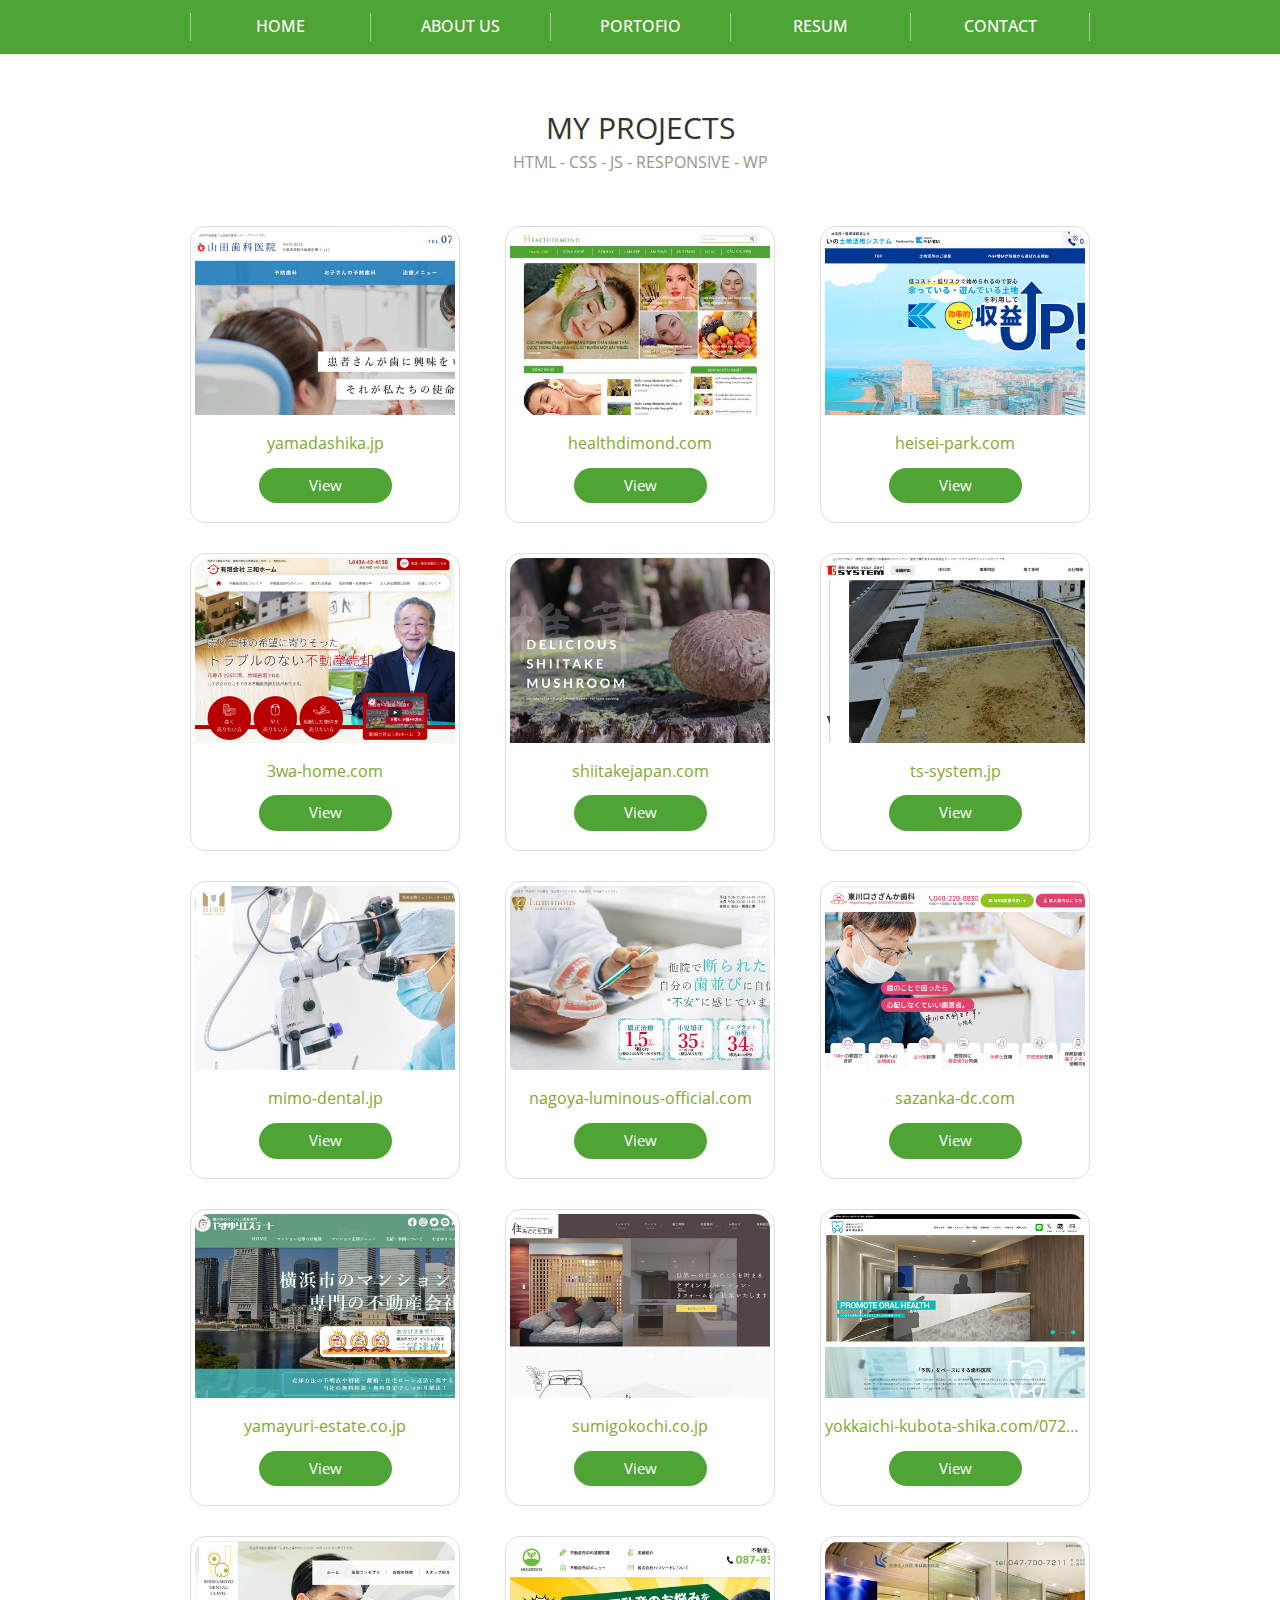
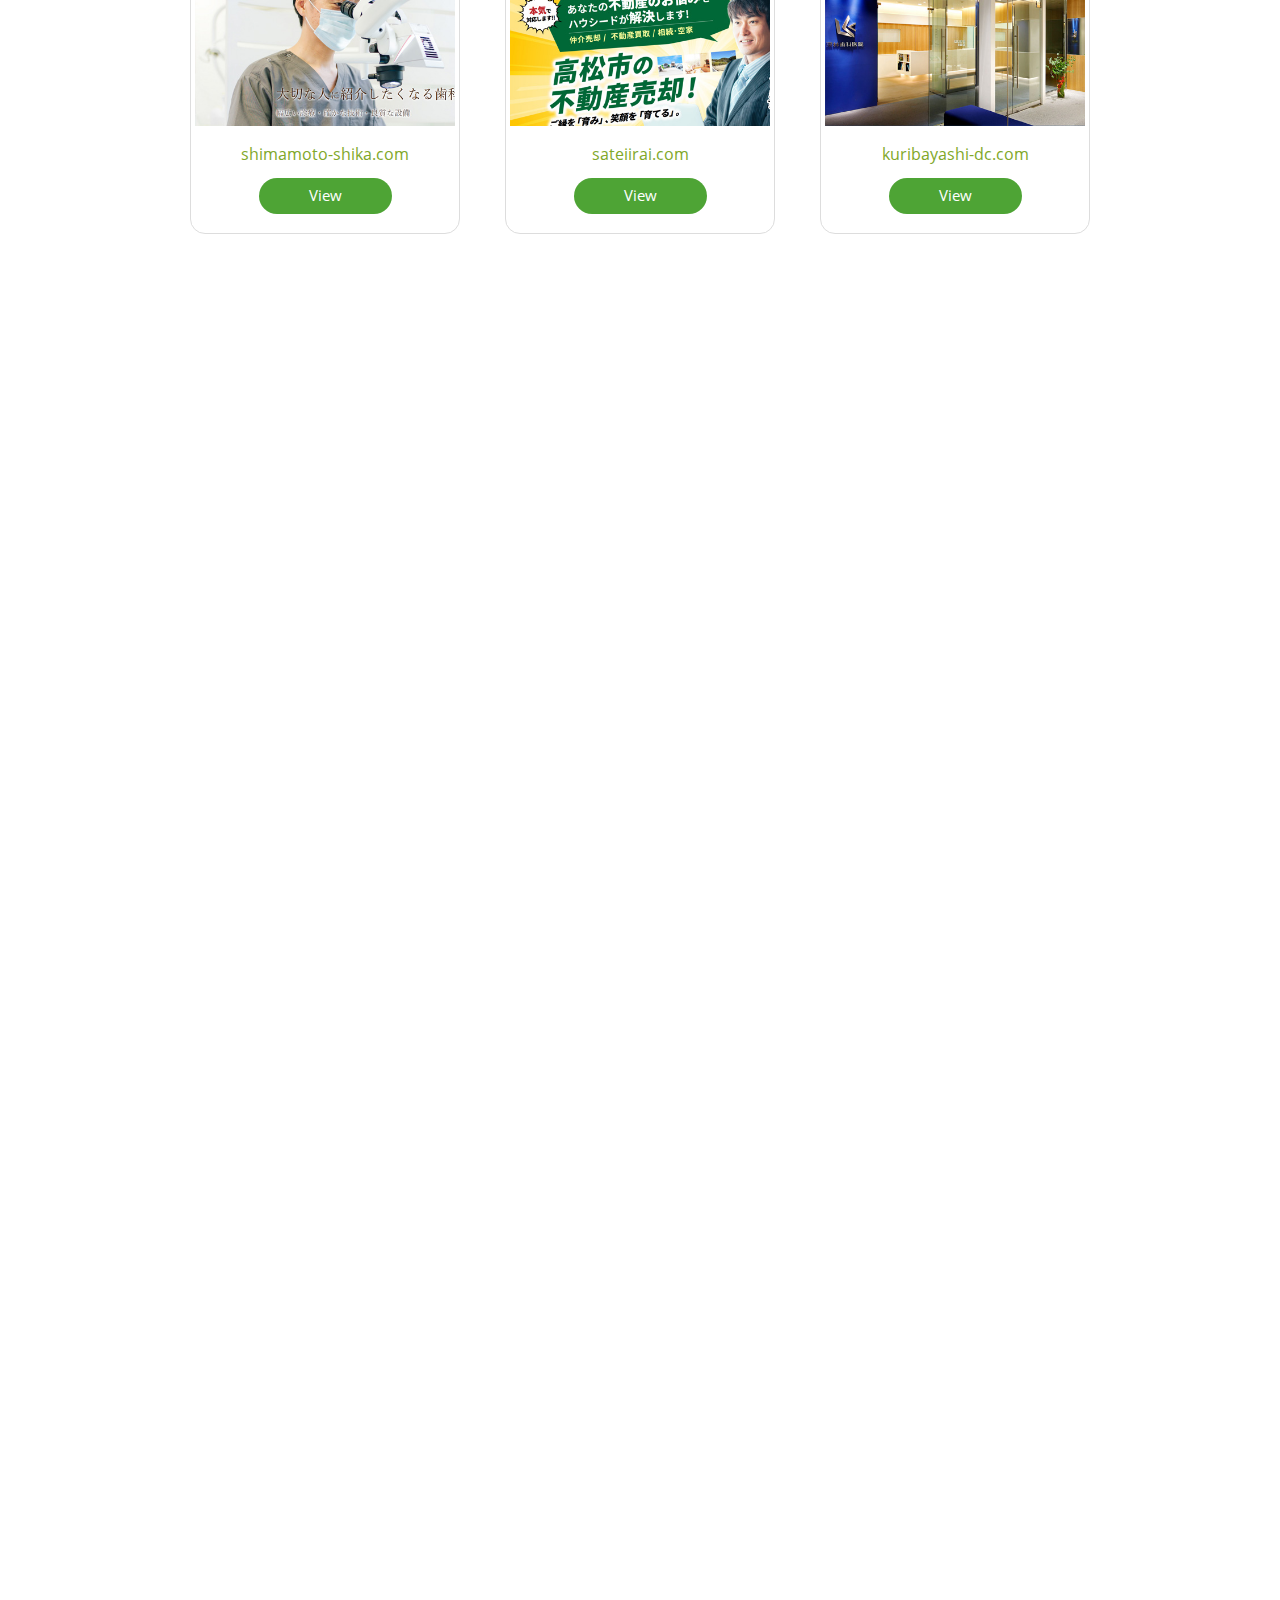
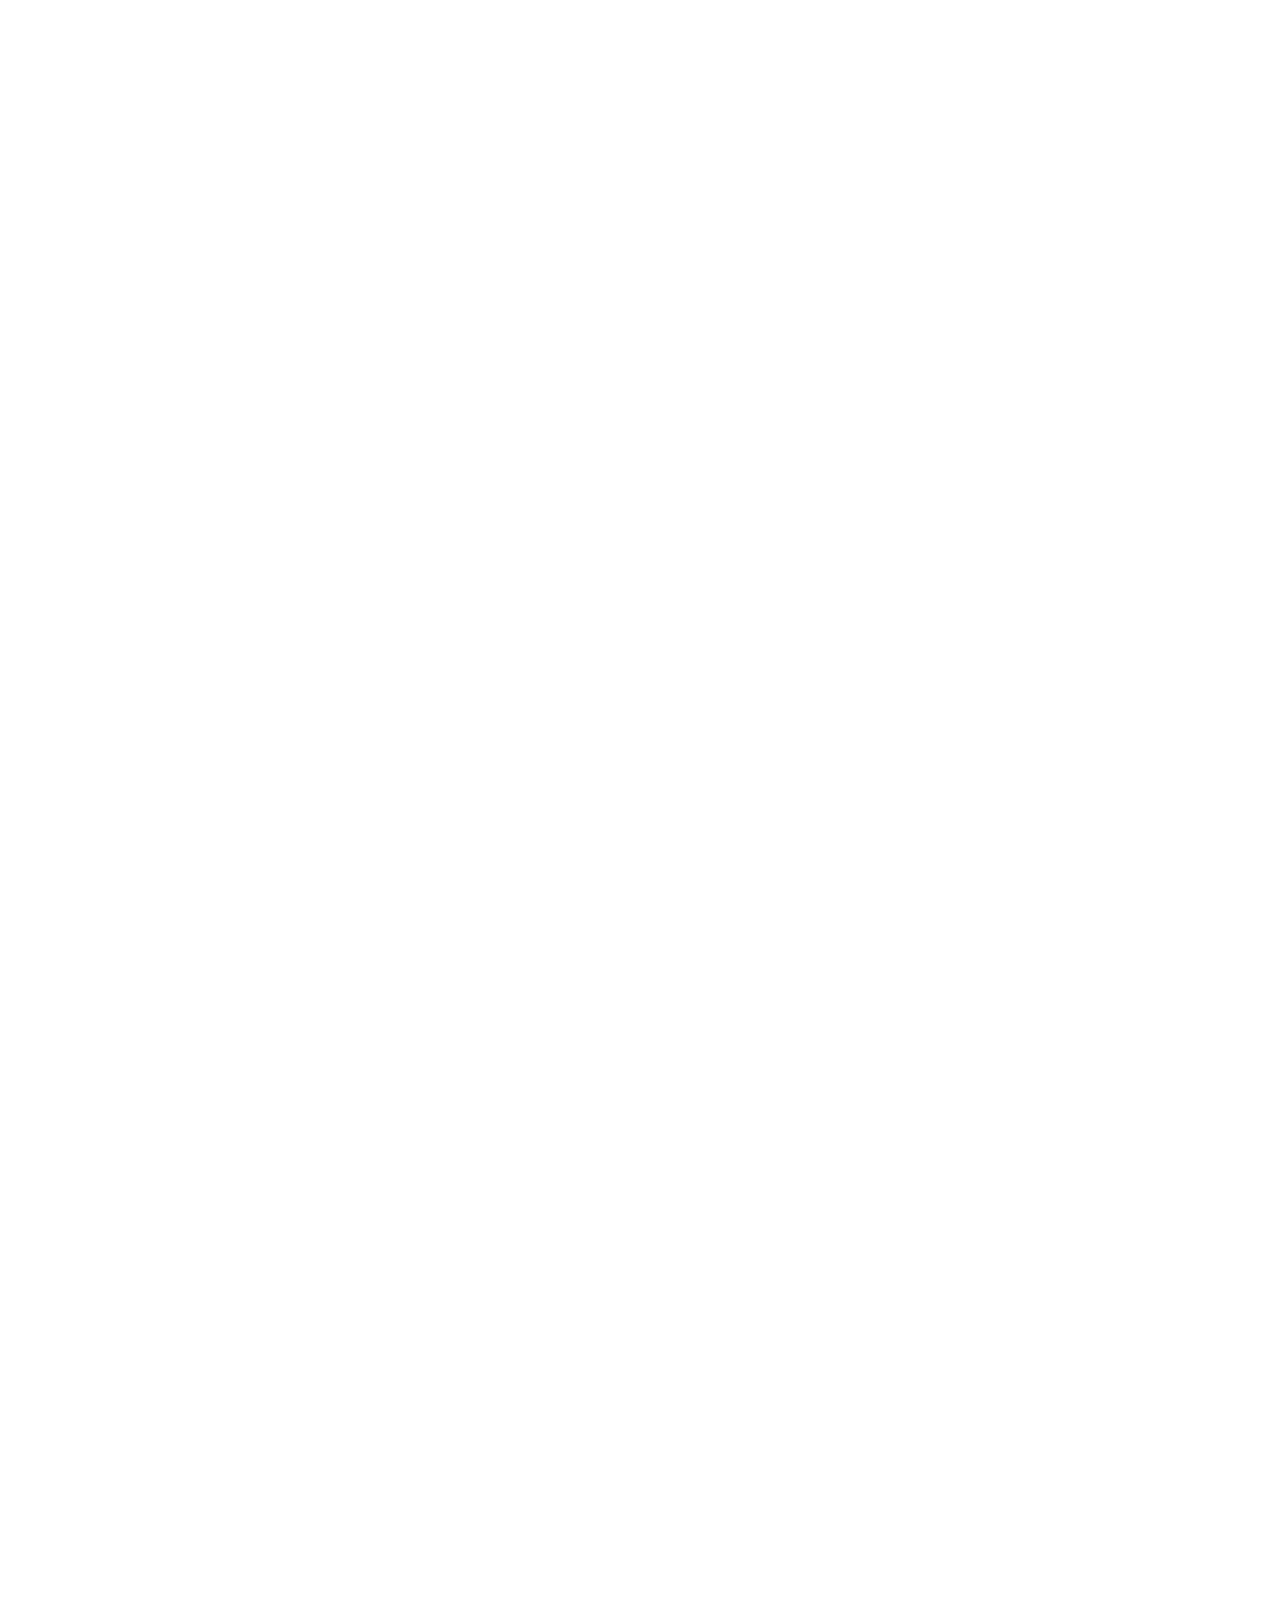
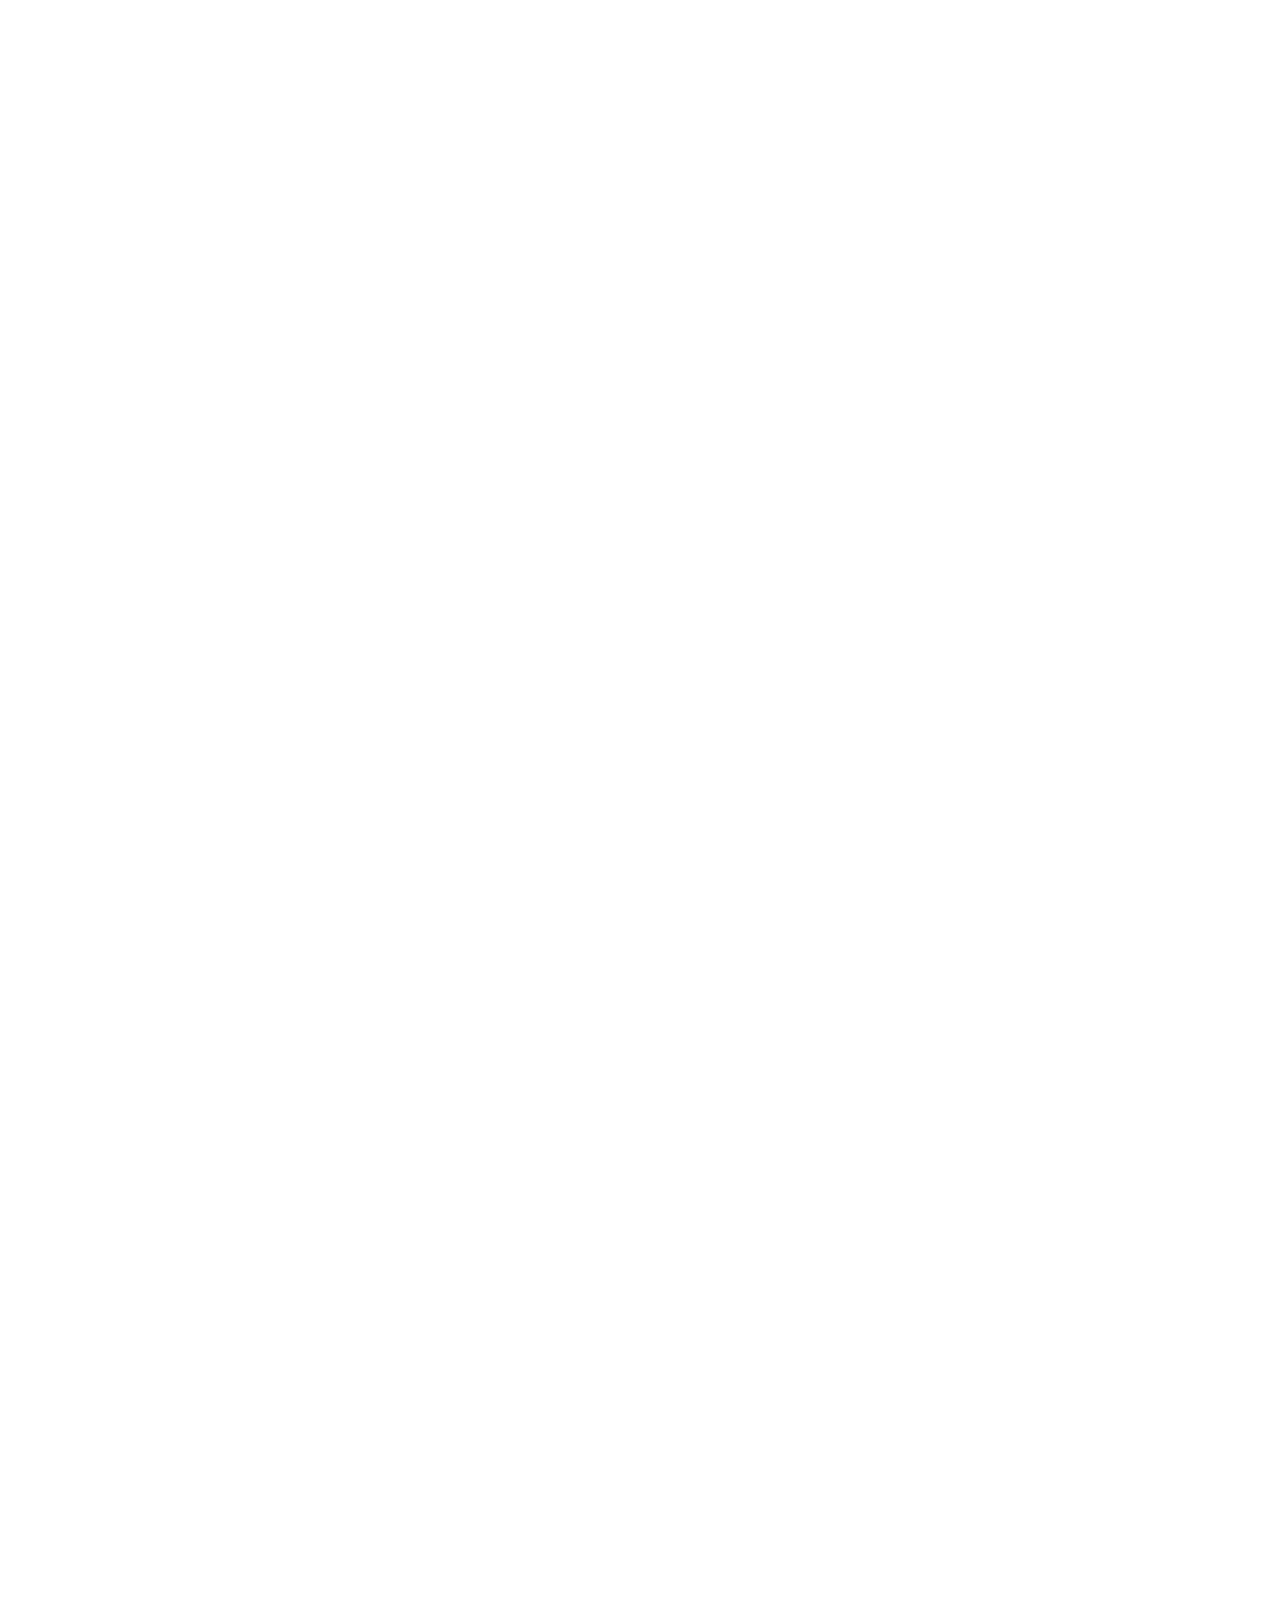
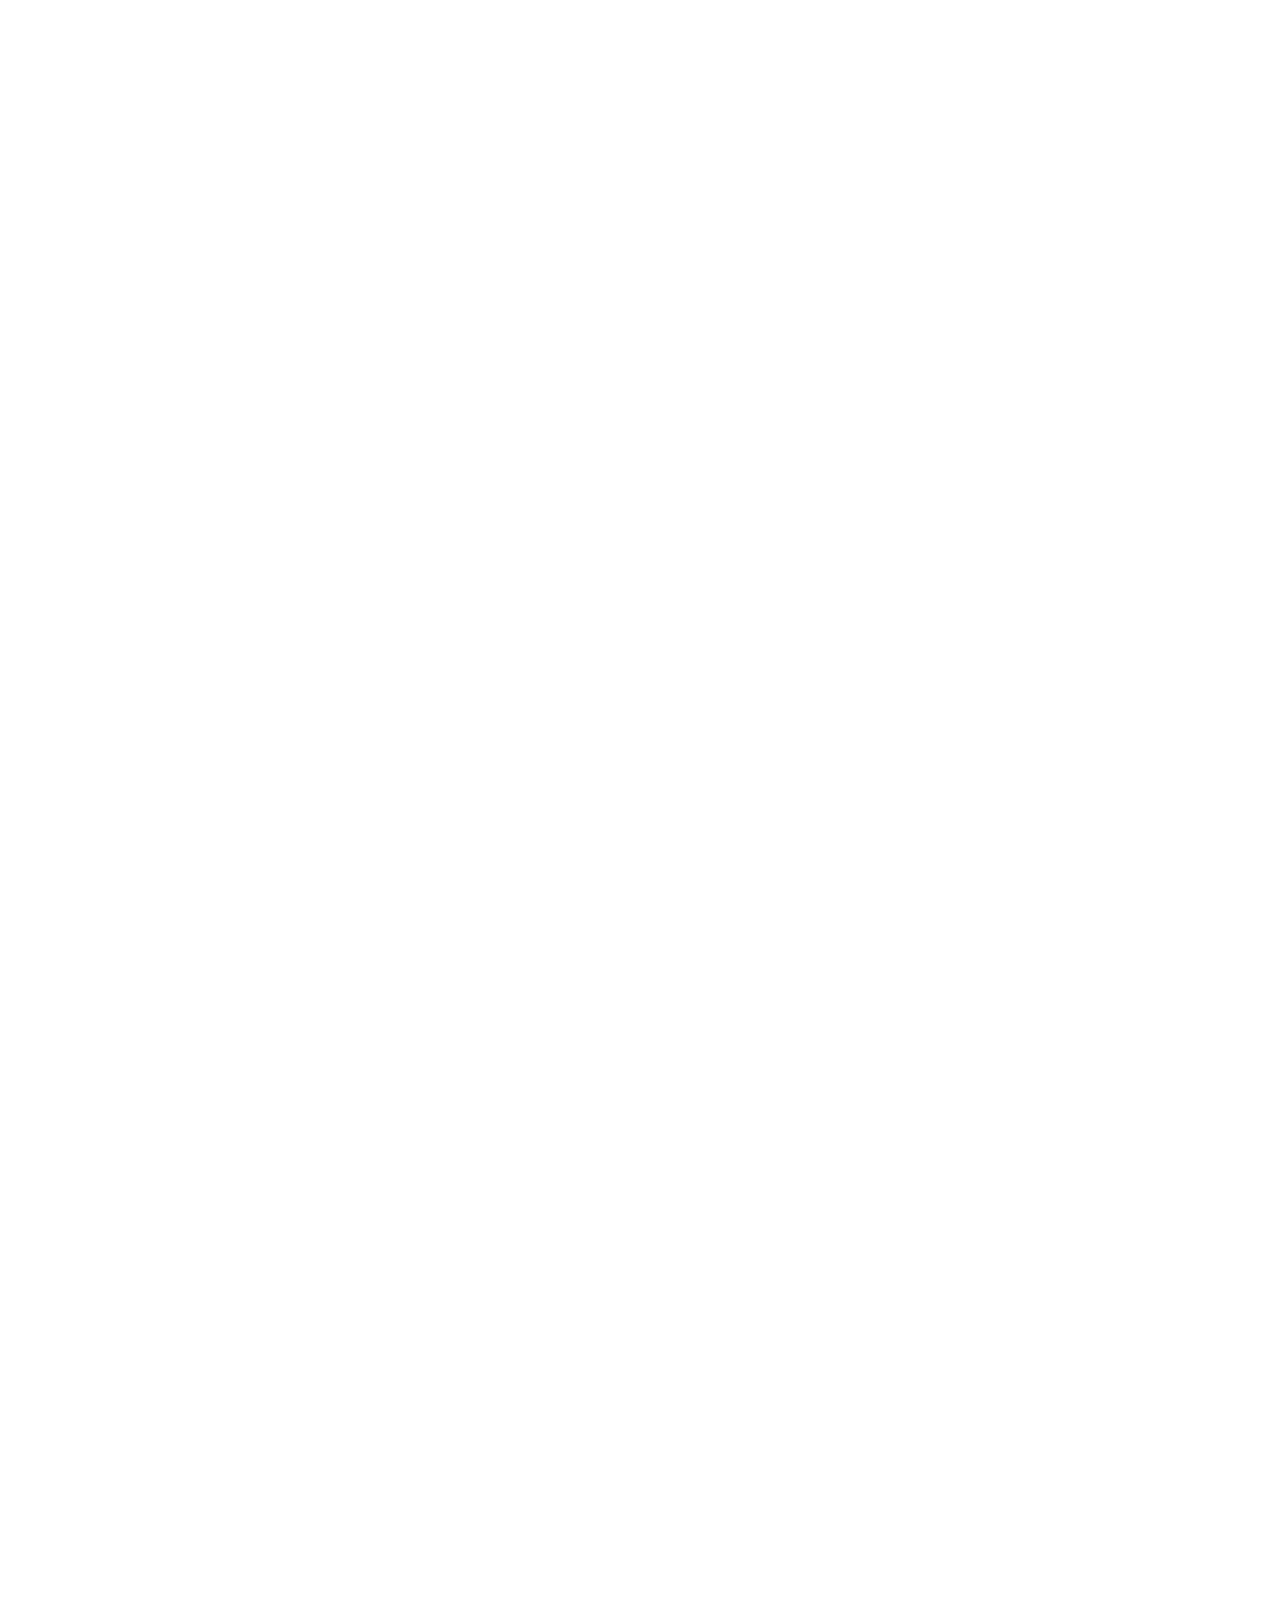
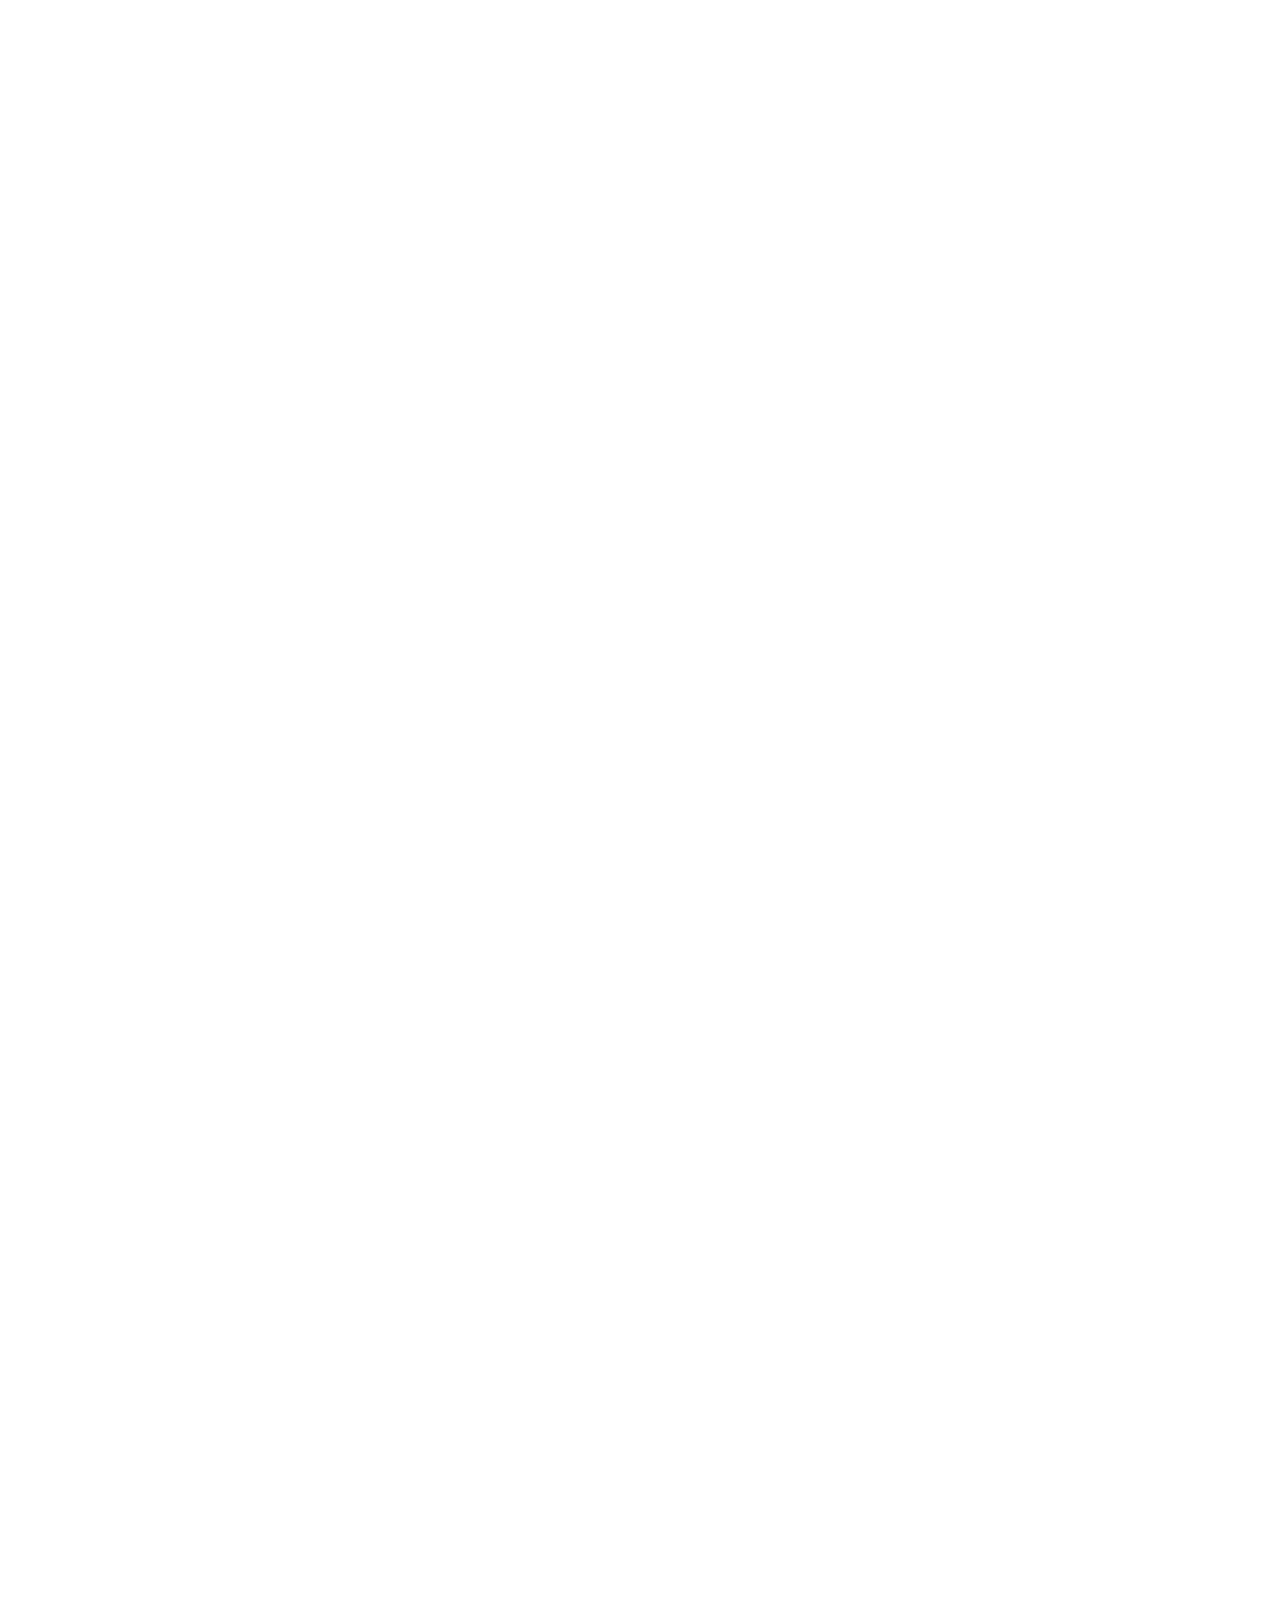
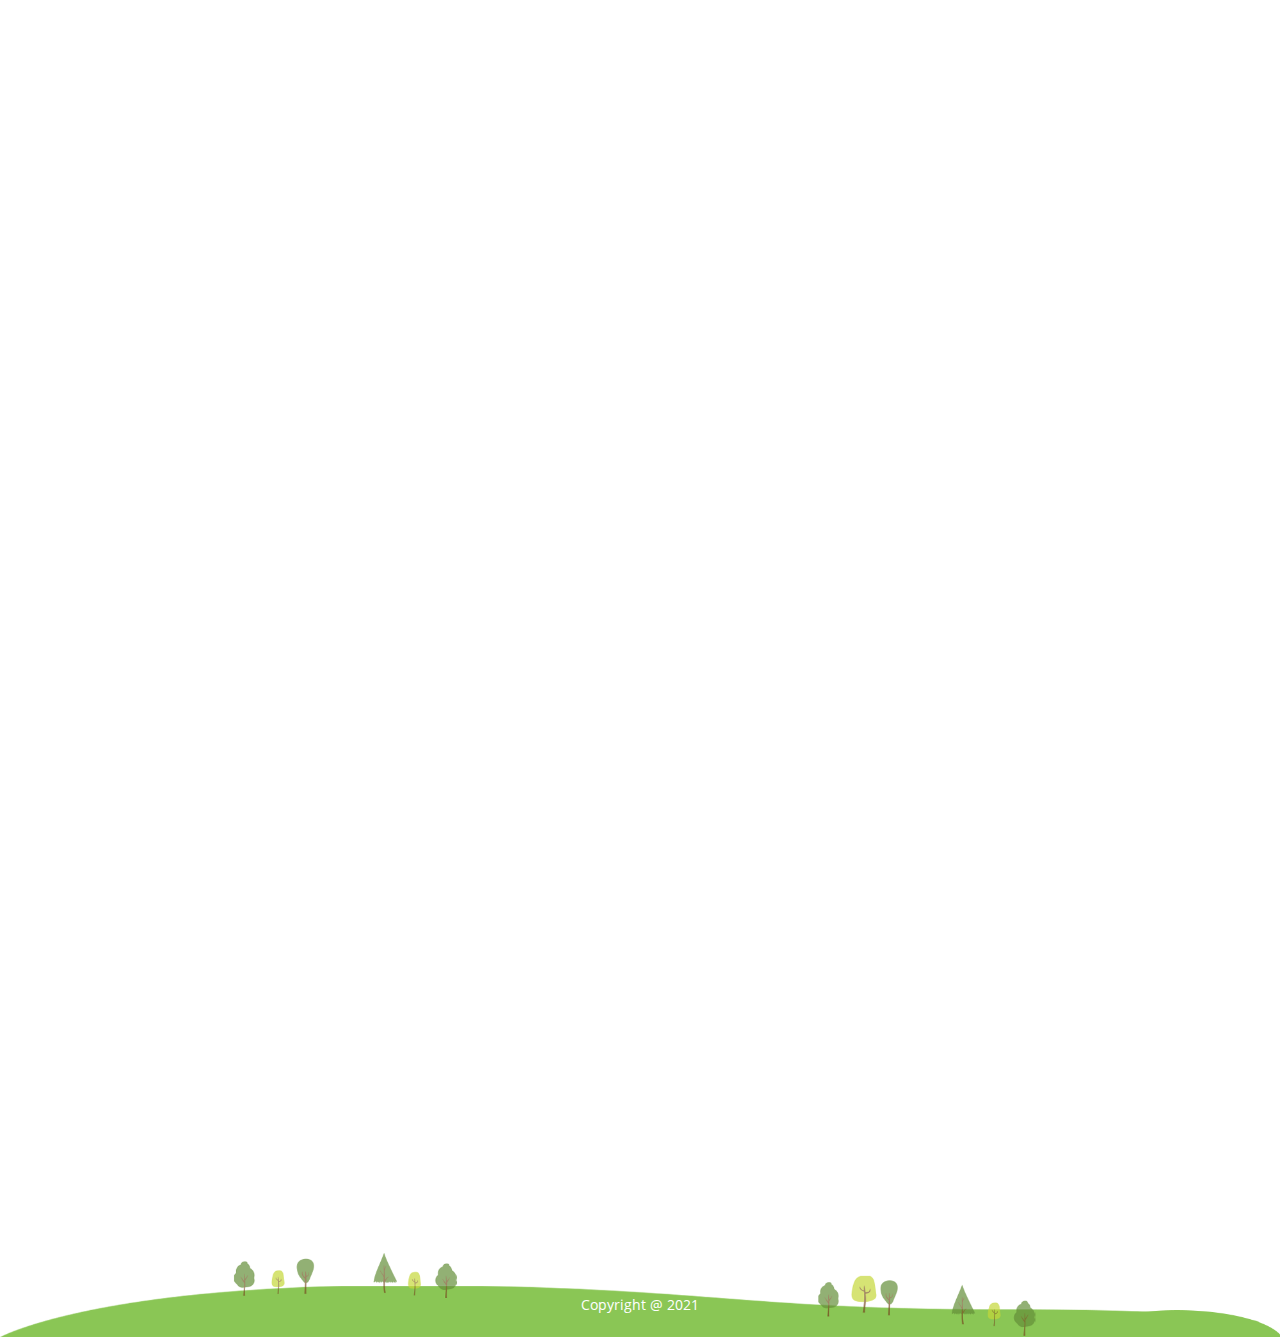
==== commit cbbdd56b: "Update portofio.html" ====
--- a/portofio.html
+++ b/portofio.html
@@ -7,8 +7,8 @@
     <meta name="format-detection" content="telephone=no">
     <meta property="og:type" content="website">
     <title>Frontend Projects</title>
-    <meta name="keywords" content="">
-    <meta name="description" content="">
+    <meta name="keywords" content="Frontend Projects">
+    <meta name="description" content="Frontend Projects">
     <link rel="stylesheet" href="css/styles.css">
     <link rel="stylesheet" href="css/responsive.css">
     <link rel="stylesheet" href="css/animation.css">
--- a/css/styles.css
+++ b/css/styles.css
@@ -65,39 +65,6 @@
     background: #4ea435;
     z-index: 90;
 }
-/*
-nav:after {
-    content: "";
-    position: absolute;
-    bottom: 0;
-    left: 0;
-    width: 100%;
-    height: 5px;
-    animation: hieghtLine 20s;
-    animation-timing-function: ease-in;
-    animation-iteration-count: infinite;
-    -webkit-animation-direction: reverse
-}
-
-@keyframes hieghtLine {
-    0% {
-        background: #B32EA0;
-        left: -100%;
-    }
-
-    25% {
-        left: 0;
-    }
-
-    50% {
-        left: 100%;
-        background: #f7a426;
-    }
-
-    100% {
-        left: 0;
-    }
-} */
 .pc_gnavi {
     width: 900px;
     margin: 0 auto;
@@ -301,7 +268,7 @@
     width: 200px;
     height: 200px;
     background: url('../images/ava.jpg') no-repeat center;
-    background-size: cover;
+    background-size: 300%;
     border-radius: 100%;
     box-shadow: 0 5px 30px rgba(0, 0, 0, 0.3);
     border: 5px solid #fff;
@@ -319,7 +286,7 @@
     height: 200px;
     overflow: hidden;
     overflow: hidden;
-    border-radius: 60px;
+    border-radius: 40px;
     box-shadow: 0 5px 30px rgba(0, 0, 0, 0.3);
     border: 5px solid #fff;
 }
@@ -506,8 +473,8 @@
 }
 .list_portofio li a:first-child {
     overflow: hidden;
-    border-top-left-radius: 20px;
-    border-top-right-radius: 20px;
+    border-top-left-radius: 15px;
+    border-top-right-radius: 15px;
     line-height: 0;
 }
 .list_portofio li img {
--- a/css/responsive.css
+++ b/css/responsive.css
@@ -60,6 +60,7 @@
     .list_portofio li {
         width: 47%;
         margin: 0 0 30px 0;
+        padding: 4px 4px 8px 4px;
     }
     .list01 .tit {
         font-size: 17px
@@ -350,8 +351,9 @@
         margin: 0 0 25px 0
     }
     .list_portofio li:last-child {
-        margin-bottom: 0
-    }
+        margin-bottom: 25px;
+    }
+
     .list01 li {
         width: 100%;
         margin-bottom: 30px;
--- a/css/animation.css
+++ b/css/animation.css
@@ -292,14 +292,3 @@
     }
 }
 
-@-moz-keyframes header-fixed {
-    0% {
-        opacity: 0;
-       
-    }
-
-    100% {
-        opacity: 1;
-       
-    }
-}
